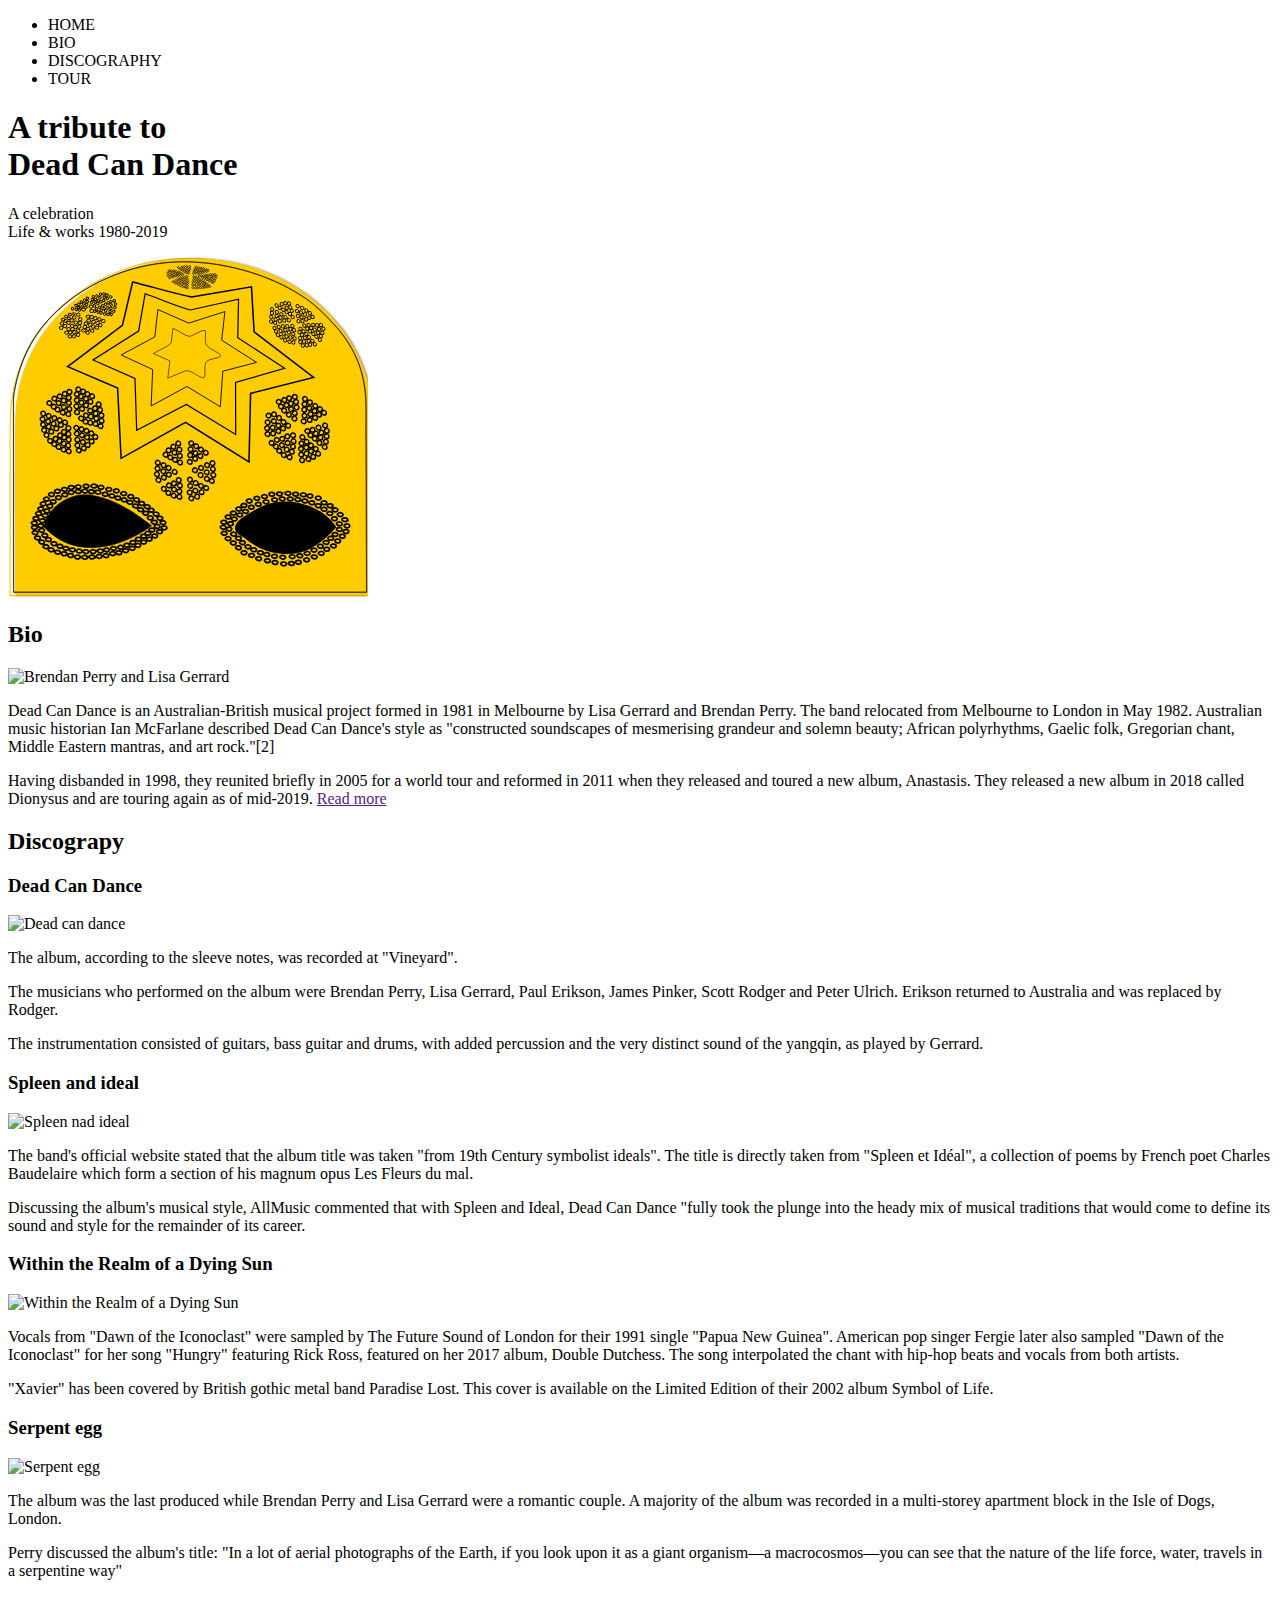
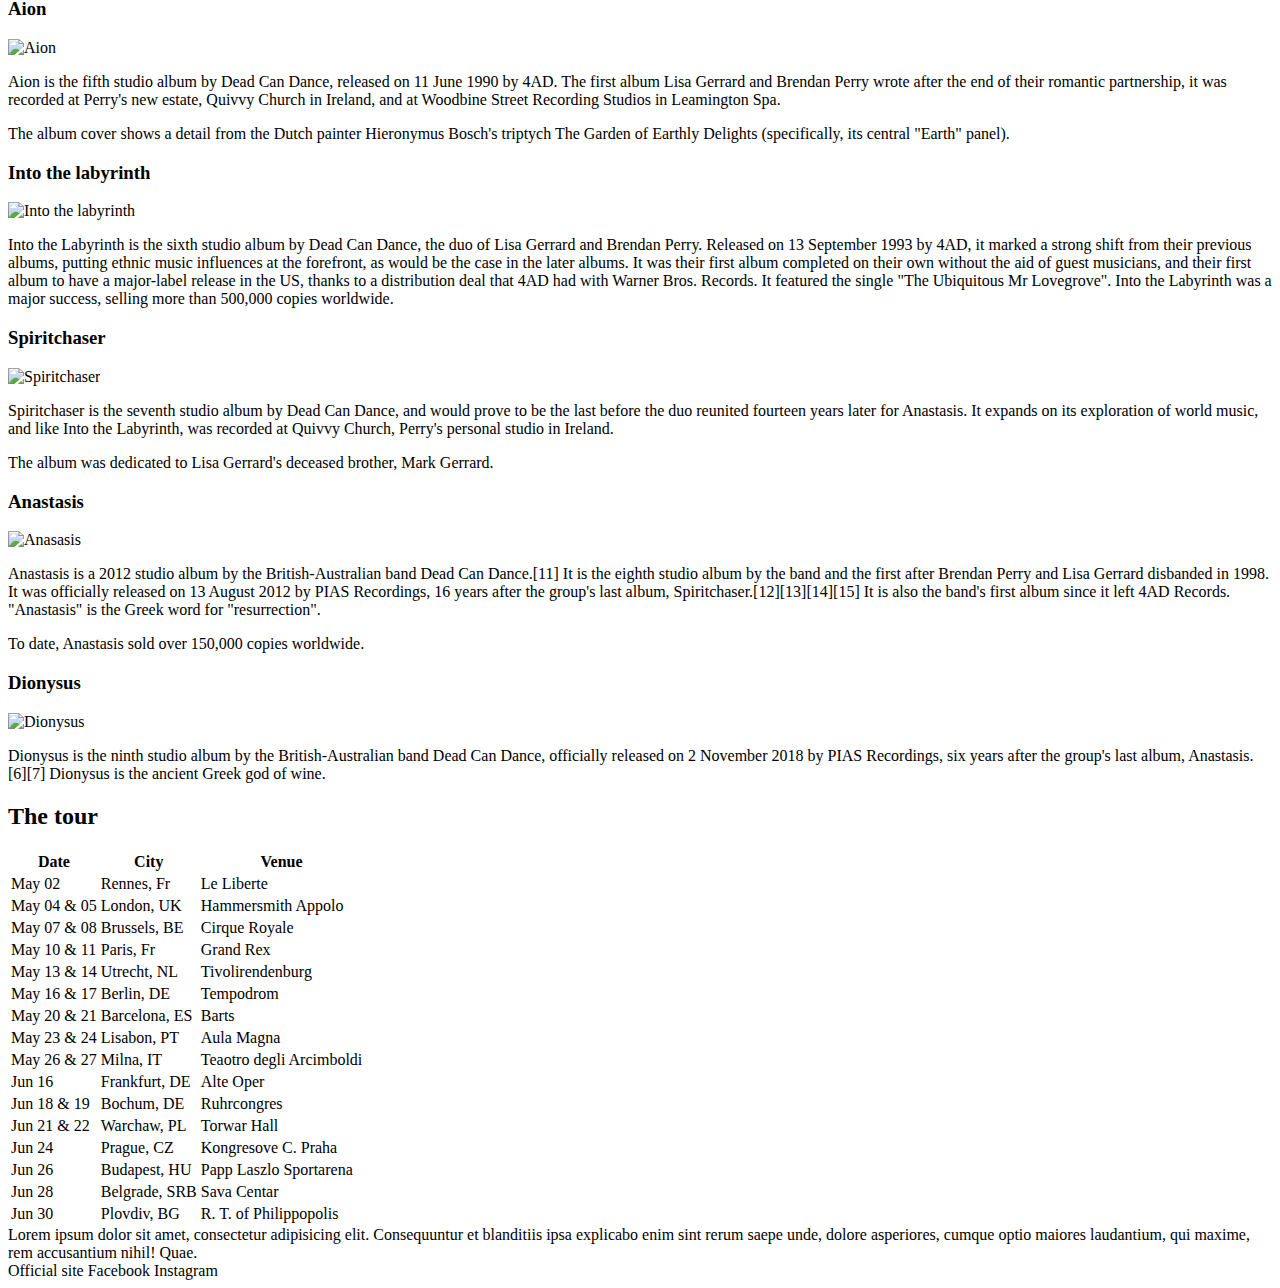
==== index.html @ b1d5cec7 "fix the mobile menu" ====
<!doctype html>
<html lang="en">

<head>
  <meta charset="utf-8">
  <meta name="viewport" content="width=device-width, initial-scale=1">
  <title>A tribute to Dead Can Dance</title>
  <meta name="description" content="A tribute to Dead Can Dance - A celebration - Life & works 1980-2019 ">
  <meta name="author" content="Igor Stojanovski & Elena Davcheva">
  <link rel="stylesheet" href="src/main.css">
</head>

<body>
  <header>
    <div class="mobileNav">
      <div >
      </div>
      <div id="ham_menu">
            <span class="hamburger"></span>
            <span class="hamburger" ></span>
            <span class="hamburger"></span>
        </div>
      </div>
      <nav id="nav">
        <ul>
          <li>HOME</li>
          <li>BIO</li>
          <li>DISCOGRAPHY</li>
          <li>TOUR</li>
        </ul>
      </nav>
  </header>
  <div class="container">
    <main>
      <section id="hero">
        <div id="hero-title">
          <h1><span> A tribute to</span> <br>Dead Can Dance </h1>
          <p> A celebration <br> Life & works 1980-2019 </p>
       </div>
       <div id="hero-image">


         <svg xmlns:dc="http://purl.org/dc/elements/1.1/" xmlns:cc="http://creativecommons.org/ns#" xmlns:rdf="http://www.w3.org/1999/02/22-rdf-syntax-ns#" xmlns="http://www.w3.org/2000/svg" width="360" height="340" viewBox="0 0 95.249997 89.958339">
           <defs>
             <filter id="a" color-interpolation-filters="sRGB">
               <feFlood flood-opacity="0.498039" flood-color="#000" result="flood"/>
               <feComposite in="flood" in2="SourceGraphic" operator="in" result="composite1"/>
               <feGaussianBlur in="composite1" stdDeviation="0.64000000000000057" result="blur"/>
               <feOffset dx="0.39999999999999991" dy="0.20000000000000018" result="offset"/>
               <feComposite in="SourceGraphic" in2="offset" result="composite2"/>
             </filter>
           </defs>
           <metadata>
             <rdf:RDF>
               <cc:Work>
                 <dc:format>
                   image/svg+xml
                 </dc:format>
                 <dc:type rdf:resource="http://purl.org/dc/dcmitype/StillImage"/>
                 <dc:title/>
               </cc:Work>
             </rdf:RDF>
           </metadata>
           <path d="M47.65.39A47.017 42.639 0 0 0 .631 43.029a47.017 42.639 0 0 0 .05 1.273H.56v45.266h94.13V44.302h-.094a47.017 42.639 0 0 0 .07-1.273A47.017 42.639 0 0 0 47.65.389z" fill="#fff" stroke="#fc0" stroke-width=".32339194"/>
           <path transform="matrix(.4756 0 0 .47273 -37.575 356.277)" d="M182.529-752.84a99.46 90.197 0 0 0-99.46 90.198 99.46 90.197 0 0 0 .105 2.693h-.258v95.756h199.123v-95.756h-.2a99.46 90.197 0 0 0 .149-2.693 99.46 90.197 0 0 0-99.46-90.198z" fill="#fc0" filter="url(#a)"/>
           <g fill="none" stroke="#000">
             <path style="line-height:normal;font-variant-ligatures:normal;font-variant-position:normal;font-variant-caps:normal;font-variant-numeric:normal;font-variant-alternates:normal;font-feature-settings:normal;text-indent:0;text-align:start;text-decoration-line:none;text-decoration-style:solid;text-decoration-color:#000;text-transform:none;text-orientation:mixed;shape-padding:0;isolation:auto;mix-blend-mode:normal" d="M175.725 10.925c-54.762.172-110.99 29.567-136.207 79.248-6.576 14.284-11.109 30.337-12.506 45.589l.09 174.204h309.146c-.264-59.177-.197-118.686-.669-177.655-2.083-23.934-11.432-47.806-28.546-65.275-26.276-32.745-67.824-48.81-108.322-54.735a173.687 173.687 0 0 0-22.986-1.376zm1.316.257c38.815.478 77.998 12.688 109.337 35.737 22.13 19.077 42.83 43.15 47.032 73.127 3.708 18.507 1.463 37.52 2.164 56.28l.409 133.374H27.365l-.09-177.373c4.457-28.239 15.72-56.116 37.122-75.787 29.692-29.162 71.077-45.595 112.644-45.358z" color="#000" font-weight="400" font-family="sans-serif" white-space="normal" overflow="visible" stroke-width=".5291667" enable-background="accumulate" transform="matrix(.3024 0 0 .2926 -6.762 -1.966)"/>
             <g stroke-width="1.58749998">
               <path d="M264.838 247.887c-14.784-22.009-47.012-28.822-69.607-14.941-10.243 5.702-27.289 15.41-9.865 23.74 16.746 15.227 43.765 20.762 62.873 6.57 6.3-4.207 11.77-9.557 16.599-15.369z" fill="#000" transform="matrix(.3024 0 0 .2926 6.496 -1.08)"/>
               <path d="M188.855 233.76c-.808 4.122-8.386-.188-3.234-1.64 1.201-.223 3.098.167 3.234 1.64zM183.704 236.895c-.809 4.123-8.387-.187-3.234-1.639 1.201-.223 3.098.167 3.234 1.64zM193.906 229.958c-.809 4.123-8.387-.187-3.234-1.639 1.201-.223 3.098.167 3.234 1.64zM200.047 227.28c-.808 4.123-8.386-.188-3.233-1.639 1.2-.223 3.098.167 3.233 1.64zM206.745 225.147c-.808 4.123-8.386-.187-3.233-1.638 1.2-.224 3.097.166 3.233 1.638zM214.229 223.271c-.808 4.123-8.386-.188-3.234-1.639 1.201-.224 3.098.167 3.234 1.64zM220.916 222.475c-.808 4.122-8.386-.188-3.234-1.64 1.201-.223 3.098.167 3.234 1.64zM227.86 222.486c-.809 4.122-8.387-.188-3.234-1.64 1.201-.223 3.098.167 3.234 1.64zM234.53 223.004c-.808 4.122-8.386-.188-3.233-1.639 1.201-.224 3.098.166 3.234 1.639zM240.689 224.346c-.809 4.122-8.387-.188-3.234-1.64 1.201-.223 3.098.167 3.234 1.64zM246.841 225.955c-.808 4.122-8.386-.188-3.234-1.64 1.202-.223 3.098.167 3.234 1.64zM252.46 228.627c-.81 4.123-8.387-.187-3.235-1.639 1.202-.223 3.098.167 3.234 1.64zM257.543 231.83c-.809 4.122-8.387-.189-3.234-1.64 1.201-.224 3.098.167 3.234 1.64zM262.6 235.582c-.81 4.122-8.387-.188-3.235-1.64 1.202-.223 3.098.167 3.234 1.64zM266.614 240.387c-.809 4.123-8.387-.188-3.234-1.639 1.201-.224 3.098.167 3.234 1.64zM270.89 244.947c-.808 4.122-8.386-.188-3.234-1.639 1.201-.224 3.098.166 3.234 1.639zM270.863 250.014c-.808 4.123-8.386-.187-3.234-1.639 1.202-.223 3.098.167 3.234 1.64zM267.127 254.563c-.809 4.123-8.387-.187-3.234-1.639 1.201-.223 3.098.167 3.234 1.64zM263.374 258.043c-.808 4.123-8.386-.188-3.234-1.639 1.202-.224 3.098.166 3.234 1.64zM259.354 261.79c-.808 4.123-8.386-.188-3.233-1.639 1.2-.224 3.098.167 3.233 1.64zM254.282 265.275c-.809 4.123-8.387-.187-3.234-1.638 1.201-.224 3.098.166 3.234 1.638zM248.658 268.745c-.808 4.122-8.386-.188-3.234-1.64 1.202-.223 3.098.167 3.234 1.64zM242.757 271.685c-.809 4.122-8.387-.188-3.234-1.64 1.201-.223 3.098.167 3.234 1.64zM236.31 273.807c-.808 4.122-8.386-.188-3.234-1.64 1.201-.223 3.098.167 3.234 1.64zM229.644 274.603c-.808 4.123-8.386-.188-3.233-1.639 1.2-.224 3.098.166 3.233 1.64zM221.38 275.127c-.808 4.122-8.386-.188-3.233-1.639 1.201-.224 3.098.166 3.234 1.639zM214.159 274.32c-.808 4.122-8.386-.188-3.234-1.64 1.201-.223 3.098.167 3.234 1.64zM207.488 272.71c-.808 4.123-8.386-.187-3.234-1.638 1.201-.224 3.098.166 3.234 1.639z" paint-order="stroke fill markers" transform="matrix(.3024 0 0 .2926 6.496 -1.08)"/>
               <path d="M201.875 271.096c-.808 4.123-8.386-.187-3.233-1.639 1.2-.223 3.097.167 3.233 1.64zM195.995 268.424c-.808 4.122-8.386-.188-3.233-1.64 1.2-.223 3.097.167 3.233 1.64z" paint-order="stroke fill markers" transform="matrix(.3024 0 0 .2926 6.496 -1.08)"/>
               <path d="M190.96 265.762c-.808 4.122-8.386-.188-3.234-1.64 1.202-.223 3.098.167 3.234 1.64zM186.155 262.03c-.808 4.123-8.386-.187-3.234-1.638 1.201-.224 3.098.166 3.234 1.639zM182.664 258.032c-.808 4.123-8.386-.187-3.234-1.639 1.202-.223 3.098.167 3.234 1.64zM178.404 254.28c-.808 4.122-8.386-.188-3.234-1.64 1.201-.223 3.098.167 3.234 1.64zM174.395 249.736c-.808 4.123-8.386-.187-3.234-1.639 1.201-.223 3.098.167 3.234 1.64zM175.737 244.92c-.809 4.123-8.387-.188-3.234-1.639 1.201-.224 3.098.166 3.234 1.639zM178.939 240.65c-.809 4.122-8.387-.189-3.234-1.64 1.201-.224 3.098.167 3.234 1.64zM178.137 235.304c-.809 4.122-8.387-.188-3.234-1.64 1.201-.223 3.098.167 3.234 1.64zM182.948 231.562c-.809 4.122-8.387-.188-3.234-1.639 1.201-.224 3.098.166 3.234 1.639zM187.491 228.355c-.808 4.122-8.386-.188-3.234-1.64 1.202-.223 3.098.167 3.234 1.64zM192.035 224.346c-.809 4.122-8.387-.188-3.234-1.64 1.201-.223 3.098.167 3.234 1.64zM198.727 221.94c-.808 4.123-8.386-.188-3.234-1.639 1.202-.223 3.098.167 3.234 1.64zM205.404 220.337c-.809 4.122-8.387-.188-3.234-1.64 1.201-.223 3.098.167 3.234 1.64zM211.813 218.215c-.809 4.122-8.387-.188-3.234-1.64 1.201-.223 3.098.167 3.234 1.64zM218.49 217.931c-.81 4.123-8.387-.188-3.235-1.639 1.202-.224 3.098.167 3.234 1.64zM225.978 217.397c-.808 4.122-8.386-.188-3.234-1.64 1.201-.223 3.098.167 3.234 1.64zM232.66 218.198c-.809 4.123-8.387-.187-3.234-1.638 1.201-.224 3.098.166 3.234 1.638zM239.341 218.733c-.808 4.122-8.386-.188-3.233-1.639 1.2-.224 3.098.166 3.233 1.639zM245.221 219.802c-.808 4.123-8.386-.188-3.233-1.639 1.2-.224 3.098.166 3.233 1.64zM252.438 221.673c-.809 4.122-8.387-.188-3.234-1.639 1.201-.224 3.098.166 3.234 1.639zM257.516 225.95c-.809 4.122-8.387-.188-3.234-1.64 1.201-.223 3.098.167 3.234 1.64z" paint-order="stroke fill markers" transform="matrix(.3024 0 0 .2926 6.496 -1.08)"/>
               <path d="M262.861 228.622c-.808 4.122-8.386-.188-3.234-1.639 1.202-.224 3.098.166 3.234 1.639zM267.148 232.364c-.808 4.122-8.386-.188-3.234-1.64 1.202-.223 3.098.167 3.234 1.64zM271.665 236.64c-.808 4.123-8.386-.188-3.234-1.639 1.201-.224 3.098.166 3.234 1.639zM275.7 241.21c-.807 4.123-8.385-.187-3.233-1.638 1.201-.224 3.098.166 3.234 1.639zM277.561 246.823c-.808 4.123-8.386-.188-3.234-1.639 1.201-.224 3.098.167 3.234 1.64zM276.732 251.917c-.808 4.123-8.386-.187-3.233-1.638 1.2-.224 3.097.166 3.233 1.638zM273.525 256.204c-.808 4.123-8.386-.187-3.234-1.639 1.202-.223 3.098.167 3.234 1.64zM269.473 260.497c-.808 4.122-8.386-.188-3.234-1.64 1.202-.223 3.098.167 3.234 1.64zM259.9 267.953c-.809 4.123-8.387-.187-3.234-1.638 1.201-.224 3.098.166 3.234 1.638zM255.067 271.685c-.808 4.122-8.386-.188-3.233-1.64 1.2-.223 3.097.167 3.233 1.64zM248.93 274.892c-.807 4.122-8.385-.188-3.233-1.64 1.201-.223 3.098.167 3.234 1.64zM242.233 277.56c-.808 4.122-8.386-.189-3.234-1.64 1.201-.224 3.098.167 3.234 1.64zM235 279.692c-.808 4.122-8.386-.188-3.233-1.639 1.201-.224 3.098.166 3.234 1.639zM228.953 280.826c-.808 4.122-8.386-.188-3.234-1.64 1.201-.223 3.098.167 3.234 1.64zM222.15 281.204c-.809 4.122-8.387-.188-3.234-1.64 1.2-.223 3.098.167 3.233 1.64zM214.629 279.932c-.808 4.123-8.386-.187-3.234-1.639 1.201-.223 3.098.167 3.234 1.64zM207.947 278.329c-.808 4.122-8.386-.188-3.234-1.64 1.202-.223 3.098.167 3.234 1.64zM194.05 273.518c-.81 4.122-8.387-.188-3.235-1.639 1.202-.224 3.098.166 3.234 1.639zM200.32 276.463c-.808 4.123-8.386-.188-3.234-1.639 1.202-.224 3.098.167 3.234 1.64zM187.491 271.118c-.808 4.122-8.386-.188-3.234-1.64 1.202-.223 3.098.167 3.234 1.64zM182.675 266.59c-.808 4.123-8.386-.187-3.234-1.639 1.201-.223 3.098.167 3.234 1.64zM178.115 262.325c-.808 4.122-8.386-.188-3.234-1.64 1.202-.223 3.098.167 3.234 1.64zM173.582 258.305c-.808 4.122-8.386-.188-3.233-1.639 1.2-.224 3.098.166 3.233 1.639zM170.119 253.478c-.809 4.123-8.387-.188-3.234-1.639 1.201-.224 3.098.166 3.234 1.639zM169.29 248.122c-.808 4.122-8.386-.188-3.234-1.639 1.201-.224 3.098.166 3.234 1.639zM169.846 243.568c-.808 4.122-8.386-.188-3.234-1.64 1.201-.223 3.098.167 3.234 1.64zM173.599 238.784c-.809 4.122-8.387-.188-3.234-1.64 1.201-.223 3.098.167 3.234 1.64zM265.801 264.97c-.808 4.123-8.386-.187-3.234-1.638 1.202-.224 3.098.166 3.234 1.639z" paint-order="stroke fill markers" transform="matrix(.3024 0 0 .2926 6.496 -1.08)"/>
             </g>
             <g stroke-width=".60979509">
               <g stroke-width=".57875592">
                 <path d="M67.434 168.517c2.718.68.496-3.413-.703-1.18-.131.504.249 1.005.703 1.18z" stroke-width=".57875597" paint-order="stroke fill markers" transform="matrix(-.2528 .04182 .10248 .27564 47.28 -43.91)"/>
                 <path d="M67.761 170.792c2.718.68.496-3.413-.703-1.179-.131.504.249 1.005.703 1.179z" stroke-width=".57875597" paint-order="stroke fill markers" transform="matrix(-.2528 .04182 .10248 .27564 47.28 -43.91)"/>
                 <path d="M68.353 173.133c2.718.68.496-3.413-.703-1.179-.132.504.248 1.005.703 1.179zM70.862 173.622c2.718.68.496-3.413-.704-1.179-.13.504.25 1.005.704 1.18zM73.338 172.637c2.718.68.496-3.413-.704-1.18-.13.504.25 1.005.704 1.18zM69.979 168.976c2.718.68.496-3.413-.704-1.179-.13.504.25 1.005.704 1.179zM74.706 169.139c2.718.68.496-3.413-.703-1.179-.131.504.249 1.004.703 1.179z" stroke-width=".57875597" paint-order="stroke fill markers" transform="matrix(-.2528 .04182 .10248 .27564 47.28 -43.91)"/>
                 <path d="M72.187 168.958c2.718.68.496-3.413-.704-1.179-.13.504.25 1.005.704 1.179zM75.685 171.166c2.718.68.496-3.413-.703-1.179-.131.504.249 1.005.703 1.179zM69.497 175.073c2.718.68.496-3.413-.704-1.179-.13.504.25 1.005.704 1.18z" stroke-width=".57875597" paint-order="stroke fill markers" transform="matrix(-.2528 .04182 .10248 .27564 47.28 -43.91)"/>
                 <path d="M70.412 176.836c2.718.681.496-3.412-.703-1.178-.131.503.249 1.004.703 1.178zM75.184 176.952c2.718.681.496-3.413-.703-1.179-.132.504.248 1.005.703 1.18zM72.316 175.27c2.718.681.496-3.412-.703-1.178-.132.503.249 1.004.703 1.178z" stroke-width=".57875597" paint-order="stroke fill markers" transform="matrix(-.2528 .04182 .10248 .27564 47.28 -43.91)"/>
                 <path d="M74.36 174.435c2.717.68.495-3.413-.704-1.179-.131.504.249 1.005.704 1.18z" stroke-width=".57875597" paint-order="stroke fill markers" transform="matrix(-.2528 .04182 .10248 .27564 47.28 -43.91)"/>
                 <path d="M76.24 173.199c2.718.68.496-3.413-.703-1.18-.131.504.249 1.005.703 1.18zM77.477 169.6c2.718.681.495-3.413-.704-1.179-.131.504.25 1.005.704 1.18zM80.363 170.643c2.718.681.496-3.413-.704-1.179-.13.504.25 1.005.704 1.18z" stroke-width=".57875597" paint-order="stroke fill markers" transform="matrix(-.2528 .04182 .10248 .27564 47.28 -43.91)"/>
                 <path d="M78.427 171.852c2.718.68.496-3.413-.703-1.179-.132.504.248 1.005.703 1.179zM77.18 175.834c2.717.68.495-3.413-.704-1.179-.131.504.249 1.005.703 1.179zM79.05 174.366c2.718.681.496-3.413-.704-1.179-.13.504.25 1.005.704 1.18zM81.139 172.85c2.718.681.496-3.412-.704-1.178-.13.503.25 1.004.704 1.179zM83.018 171.317c2.718.68.496-3.413-.703-1.18-.132.504.248 1.005.703 1.18zM73.032 177.919c2.718.68.496-3.413-.703-1.18-.131.504.249 1.005.703 1.18zM60.747 169.848c2.718.681.496-3.413-.704-1.179-.13.504.25 1.005.704 1.18z" stroke-width=".57875597" paint-order="stroke fill markers" transform="matrix(-.2528 .04182 .10248 .27564 47.28 -43.91)"/>
                 <path d="M61.877 172.14c2.718.682.496-3.412-.704-1.178-.13.504.25 1.004.704 1.179z" stroke-width=".57875597" paint-order="stroke fill markers" transform="matrix(-.2528 .04182 .10248 .27564 47.28 -43.91)"/>
                 <path d="M63.478 174.329c2.718.68.496-3.413-.703-1.18-.131.504.249 1.005.703 1.18z" stroke-width=".57875597" paint-order="stroke fill markers" transform="matrix(-.2528 .04182 .10248 .27564 47.28 -43.91)"/>
                 <path d="M64.877 176.897c2.718.681.496-3.412-.703-1.178-.132.503.248 1.004.703 1.178zM65.827 179.534c2.718.681.496-3.412-.704-1.179-.13.504.25 1.005.704 1.18zM63.166 180.222c2.718.68.495-3.413-.704-1.179-.131.504.25 1.005.704 1.179zM60.729 180.489c2.718.68.496-3.413-.704-1.179-.13.504.25 1.004.704 1.179z" stroke-width=".57875597" paint-order="stroke fill markers" transform="matrix(-.2528 .04182 .10248 .27564 47.28 -43.91)"/>
                 <path d="M60.283 178.307c2.718.68.496-3.413-.703-1.18-.132.504.249 1.005.703 1.18zM62.701 177.406c2.718.68.496-3.413-.703-1.18-.132.504.249 1.005.703 1.18zM61.006 174.987c2.718.681.496-3.412-.703-1.178-.131.503.249 1.004.703 1.178z" stroke-width=".57875597" paint-order="stroke fill markers" transform="matrix(-.2528 .04182 .10248 .27564 47.28 -43.91)"/>
                 <path d="M59.757 172.784c2.718.68.496-3.413-.703-1.18-.132.505.249 1.005.703 1.18z" stroke-width=".57875597" paint-order="stroke fill markers" transform="matrix(-.2528 .04182 .10248 .27564 47.28 -43.91)"/>
                 <path d="M58.637 170.519c2.717.68.495-3.413-.704-1.18-.131.504.25 1.005.704 1.18z" stroke-width=".57875597" paint-order="stroke fill markers" transform="matrix(-.2528 .04182 .10248 .27564 47.28 -43.91)"/>
                 <path d="M56.973 171.795c2.717.68.495-3.413-.704-1.179-.131.504.25 1.004.704 1.179zM55.715 173.393c2.718.68.496-3.413-.704-1.179-.13.504.25 1.004.704 1.179z" stroke-width=".57875597" paint-order="stroke fill markers" transform="matrix(-.2528 .04182 .10248 .27564 47.28 -43.91)"/>
                 <path d="M53.822 174.598c2.717.68.495-3.413-.704-1.179-.131.504.249 1.005.704 1.179z" stroke-width=".57875597" paint-order="stroke fill markers" transform="matrix(-.2528 .04182 .10248 .27564 47.28 -43.91)"/>
                 <path d="M52.246 176c2.718.68.496-3.413-.704-1.18-.13.504.25 1.005.704 1.18z" stroke-width=".57875597" paint-order="stroke fill markers" transform="matrix(-.2528 .04182 .10248 .27564 47.28 -43.91)"/>
                 <path d="M51.163 177.465c2.717.681.495-3.412-.704-1.178-.131.503.25 1.004.704 1.178zM49.56 179.188c2.718.68.496-3.413-.703-1.179-.131.504.249 1.005.704 1.18zM48.443 181.015c2.718.681.496-3.413-.703-1.179-.131.504.249 1.005.703 1.18z" stroke-width=".57875597" paint-order="stroke fill markers" transform="matrix(-.2528 .04182 .10248 .27564 47.28 -43.91)"/>
                 <path d="M51.073 181.039c2.718.68.496-3.413-.703-1.179-.131.504.249 1.005.703 1.179zM53.438 180.997c2.718.681.496-3.413-.703-1.179-.131.504.249 1.005.703 1.18zM55.844 181.055c2.717.68.495-3.413-.704-1.179-.131.504.249 1.005.704 1.179zM58.235 180.692c2.718.68.496-3.413-.703-1.179-.132.504.249 1.005.703 1.18z" stroke-width=".57875597" paint-order="stroke fill markers" transform="matrix(-.2528 .04182 .10248 .27564 47.28 -43.91)"/>
                 <path d="M57.57 178.258c2.718.68.495-3.413-.704-1.179-.131.504.25 1.005.704 1.18zM54.924 179.08c2.718.682.496-3.412-.703-1.178-.131.503.249 1.004.703 1.179zM52.532 179.054c2.717.681.495-3.412-.704-1.179-.131.504.249 1.005.704 1.18z" stroke-width=".57875597" paint-order="stroke fill markers" transform="matrix(-.2528 .04182 .10248 .27564 47.28 -43.91)"/>
                 <path d="M54.468 177.18c2.718.68.496-3.413-.703-1.18-.131.504.249 1.005.703 1.18zM56.4 175.943c2.718.68.496-3.413-.704-1.18-.13.505.25 1.005.704 1.18zM58.981 176.242c2.718.68.496-3.413-.703-1.18-.131.504.249 1.005.703 1.18z" stroke-width=".57875597" paint-order="stroke fill markers" transform="matrix(-.2528 .04182 .10248 .27564 47.28 -43.91)"/>
                 <path d="M57.941 174.184c2.718.681.496-3.413-.703-1.179-.131.504.249 1.005.703 1.18zM55.066 169.442c2.718.68.496-3.413-.703-1.179-.132.504.248 1.005.703 1.179z" stroke-width=".57875597" paint-order="stroke fill markers" transform="matrix(-.2528 .04182 .10248 .27564 47.28 -43.91)"/>
                 <path d="M53.096 170.164c2.718.68.495-3.413-.704-1.18-.13.504.25 1.005.704 1.18z" stroke-width=".57875597" paint-order="stroke fill markers" transform="matrix(-.2528 .04182 .10248 .27564 47.28 -43.91)"/>
                 <path d="M52.372 171.72c2.718.68.496-3.413-.703-1.18-.131.504.249 1.005.703 1.18zM48.759 174.448c2.717.681.495-3.413-.704-1.179-.131.504.25 1.005.704 1.18z" stroke-width=".57875597" paint-order="stroke fill markers" transform="matrix(-.2528 .04182 .10248 .27564 47.28 -43.91)"/>
                 <path d="M47.138 175.645c2.718.681.495-3.412-.704-1.178-.131.503.25 1.004.704 1.178zM45.328 176.977c2.718.681.496-3.413-.704-1.179-.13.504.25 1.005.704 1.18zM41.723 176.478c2.717.68.495-3.413-.704-1.18-.131.504.249 1.005.704 1.18zM38.357 172.696c2.718.68.496-3.413-.703-1.179-.131.504.249 1.005.703 1.179z" stroke-width=".57875597" paint-order="stroke fill markers" transform="matrix(-.2528 .04182 .10248 .27564 47.28 -43.91)"/>
                 <path d="M38.946 171.103c2.718.68.496-3.413-.703-1.18-.131.504.249 1.005.703 1.18zM45.263 174.176c2.718.68.495-3.413-.704-1.18-.131.504.25 1.005.704 1.18zM46.874 172.66c2.717.68.495-3.413-.704-1.18-.131.504.249 1.005.704 1.18z" stroke-width=".57875597" paint-order="stroke fill markers" transform="matrix(-.2528 .04182 .10248 .27564 47.28 -43.91)"/>
                 <path d="M48.897 172.07c2.718.68.496-3.414-.704-1.18-.13.504.25 1.005.704 1.18z" stroke-width=".57875597" paint-order="stroke fill markers" transform="matrix(-.2528 .04182 .10248 .27564 47.28 -43.91)"/>
                 <path d="M50.705 173.087c2.717.681.495-3.413-.704-1.179-.131.504.25 1.005.704 1.18zM50.771 170.305c2.718.68.496-3.413-.703-1.179-.132.504.249 1.005.703 1.18zM48.35 170.208c2.717.68.495-3.413-.704-1.18-.131.504.249 1.005.704 1.18z" stroke-width=".57875597" paint-order="stroke fill markers" transform="matrix(-.2528 .04182 .10248 .27564 47.28 -43.91)"/>
                 <path d="M46.229 170.466c2.718.68.496-3.413-.704-1.18-.13.505.25 1.005.704 1.18zM43.716 170.424c2.718.681.496-3.412-.704-1.178-.13.503.25 1.004.704 1.178zM41.158 170.683c2.718.68.496-3.413-.704-1.18-.13.504.25 1.005.704 1.18zM59.885 166.74c2.718.681.496-3.412-.703-1.178-.132.503.248 1.004.703 1.179z" stroke-width=".57875597" paint-order="stroke fill markers" transform="matrix(-.2528 .04182 .10248 .27564 47.28 -43.91)"/>
                 <path d="M58.456 164.878c2.718.681.496-3.413-.703-1.179-.131.504.249 1.005.703 1.18z" stroke-width=".57875597" paint-order="stroke fill markers" transform="matrix(-.2528 .04182 .10248 .27564 47.28 -43.91)"/>
                 <path d="M56.913 163.038c2.717.68.495-3.413-.704-1.179-.131.504.249 1.005.704 1.179z" stroke-width=".57875597" paint-order="stroke fill markers" transform="matrix(-.2528 .04182 .10248 .27564 47.28 -43.91)"/>
                 <path d="M55.083 161.552c2.718.681.496-3.413-.703-1.179-.131.504.249 1.005.703 1.18zM52.677 162.268c2.717.68.495-3.413-.704-1.18-.131.504.249 1.005.704 1.18z" stroke-width=".57875597" paint-order="stroke fill markers" transform="matrix(-.2528 .04182 .10248 .27564 47.28 -43.91)"/>
                 <path d="M50.564 163.222c2.718.681.496-3.412-.704-1.179-.13.504.25 1.005.704 1.18z" stroke-width=".57875597" paint-order="stroke fill markers" transform="matrix(-.2528 .04182 .10248 .27564 47.28 -43.91)"/>
                 <path d="M48.367 163.977c2.718.68.496-3.413-.703-1.179-.131.504.249 1.005.703 1.179z" stroke-width=".57875597" paint-order="stroke fill markers" transform="matrix(-.2528 .04182 .10248 .27564 47.28 -43.91)"/>
                 <path d="M46.232 164.973c2.718.68.496-3.413-.703-1.18-.131.504.249 1.005.703 1.18zM44.234 166.224c2.717.68.495-3.413-.704-1.179-.131.504.25 1.005.704 1.18zM57.511 167.038c2.718.681.496-3.413-.703-1.179-.132.504.249 1.005.703 1.18z" stroke-width=".57875597" paint-order="stroke fill markers" transform="matrix(-.2528 .04182 .10248 .27564 47.28 -43.91)"/>
                 <path d="M56.027 165.43c2.718.68.495-3.414-.704-1.18-.13.504.25 1.005.704 1.18zM53.34 165.16c2.717.68.495-3.413-.704-1.18-.131.504.249 1.005.704 1.18z" stroke-width=".57875597" paint-order="stroke fill markers" transform="matrix(-.2528 .04182 .10248 .27564 47.28 -43.91)"/>
                 <path d="M54.794 167.194c2.718.681.496-3.412-.703-1.179-.131.504.249 1.005.703 1.18zM52.446 167.092c2.718.68.496-3.413-.704-1.18-.13.504.25 1.005.704 1.18z" stroke-width=".57875597" paint-order="stroke fill markers" transform="matrix(-.2528 .04182 .10248 .27564 47.28 -43.91)"/>
                 <path d="M50.956 165.272c2.718.681.496-3.413-.703-1.179-.132.504.249 1.005.703 1.18zM48.453 166.253c2.718.68.496-3.413-.704-1.18-.13.505.25 1.005.704 1.18z" stroke-width=".57875597" paint-order="stroke fill markers" transform="matrix(-.2528 .04182 .10248 .27564 47.28 -43.91)"/>
                 <path d="M46.473 167.047c2.718.68.496-3.413-.704-1.179-.13.504.25 1.005.704 1.179zM50.349 167.303c2.717.68.495-3.413-.704-1.179-.131.504.249 1.005.704 1.179z" stroke-width=".57875597" paint-order="stroke fill markers" transform="matrix(-.2528 .04182 .10248 .27564 47.28 -43.91)"/>
                 <g stroke-width=".57875597">
                   <path d="M65.29 165.671c2.718.681.496-3.413-.703-1.179-.131.504.25 1.005.704 1.18zM68.86 163.511c2.717.681.495-3.413-.704-1.179-.131.504.249 1.005.703 1.18z" paint-order="stroke fill markers" transform="matrix(-.2528 .04182 .10248 .27564 47.44 -43.91)"/>
                   <path d="M70.282 162.027c2.718.68.496-3.413-.703-1.179-.131.504.249 1.005.703 1.18z" paint-order="stroke fill markers" transform="matrix(-.2528 .04182 .10248 .27564 47.44 -43.91)"/>
                   <path d="M71.746 160.643c2.717.68.495-3.413-.704-1.18-.131.504.249 1.005.704 1.18zM73.223 159.003c2.718.68.496-3.413-.704-1.18-.13.504.25 1.005.704 1.18zM69.458 159.299c2.718.68.496-3.413-.703-1.18-.131.504.249 1.005.703 1.18zM67.025 159.276c2.717.68.495-3.413-.704-1.18-.131.504.25 1.005.704 1.18zM64.475 159.345c2.718.681.496-3.412-.703-1.178-.132.503.249 1.004.703 1.178zM61.69 160.021c2.718.681.496-3.413-.703-1.179-.132.504.249 1.005.703 1.18z" paint-order="stroke fill markers" transform="matrix(-.2528 .04182 .10248 .27564 47.44 -43.91)"/>
                   <path d="M62.55 162.143c2.718.681.496-3.412-.703-1.178-.131.503.249 1.004.703 1.178z" paint-order="stroke fill markers" transform="matrix(-.2528 .04182 .10248 .27564 47.44 -43.91)"/>
                   <path d="M63.91 163.734c2.718.68.496-3.413-.704-1.18-.13.504.25 1.005.704 1.18zM67.316 164.8c2.718.68.496-3.413-.704-1.18-.13.504.25 1.005.704 1.18zM67.724 161.392c2.718.68.496-3.413-.703-1.18-.131.504.249 1.005.703 1.18zM64.776 161.379c2.718.68.496-3.413-.704-1.18-.13.504.25 1.005.704 1.18z" paint-order="stroke fill markers" transform="matrix(-.2528 .04182 .10248 .27564 47.44 -43.91)"/>
                   <path d="M66.094 163.153c2.718.681.496-3.412-.704-1.178-.13.503.25 1.004.704 1.178z" paint-order="stroke fill markers" transform="matrix(-.2528 .04182 .10248 .27564 47.44 -43.91)"/>
                 </g>
                 <path d="M39.953 174.548c2.718.68.496-3.413-.703-1.18-.131.504.249 1.005.703 1.18zM43.783 178.05c2.718.681.496-3.412-.703-1.179-.131.504.249 1.005.703 1.18zM70.461 171.206c2.718.68.496-3.413-.703-1.179-.131.504.249 1.005.703 1.18zM73.097 170.806c2.717.681.495-3.413-.704-1.179-.131.504.25 1.005.704 1.18zM43.574 172.375c2.717.68.495-3.413-.704-1.179-.131.504.249 1.005.704 1.179z" stroke-width=".57875597" paint-order="stroke fill markers" transform="matrix(-.2528 .04182 .10248 .27564 47.28 -43.91)"/>
                 <path d="M41.572 172.957c2.717.68.495-3.413-.704-1.18-.131.504.249 1.005.704 1.18z" stroke-width=".57875597" paint-order="stroke fill markers" transform="matrix(-.2528 .04182 .10248 .27564 47.28 -43.91)"/>
                 <path d="M43.296 175.041c2.718.681.496-3.412-.704-1.178-.13.503.25 1.004.704 1.178zM54.713 163.816c2.718.681.496-3.413-.703-1.179-.131.504.249 1.005.703 1.18z" stroke-width=".57875597" paint-order="stroke fill markers" transform="matrix(-.2528 .04182 .10248 .27564 47.28 -43.91)"/>
                 <path d="M70.698 166.083c2.718.68.496-3.413-.704-1.179-.13.504.25 1.004.704 1.179zM73.414 166.42c2.718.682.496-3.412-.703-1.178-.131.504.249 1.004.703 1.179zM75.823 166.293c2.717.68.495-3.413-.704-1.18-.131.504.249 1.005.704 1.18z" paint-order="stroke fill markers" transform="matrix(-.2528 .04182 .10248 .27564 47.28 -43.91)"/>
                 <path d="M77.928 166.29c2.718.681.496-3.413-.704-1.179-.13.504.25 1.005.704 1.18z" paint-order="stroke fill markers" transform="matrix(-.2528 .04182 .10248 .27564 47.28 -43.91)"/>
                 <path d="M80.19 166.581c2.717.681.495-3.413-.704-1.179-.131.504.249 1.005.704 1.18z" paint-order="stroke fill markers" transform="matrix(-.2528 .04182 .10248 .27564 47.28 -43.91)"/>
                 <path d="M82.411 166.773c2.718.68.496-3.413-.704-1.18-.13.504.25 1.005.704 1.18zM85.05 167.216c2.717.681.495-3.413-.704-1.179-.131.504.249 1.005.704 1.18zM84.873 162.56c2.718.68.496-3.413-.704-1.18-.13.504.25 1.005.704 1.18z" paint-order="stroke fill markers" transform="matrix(-.2528 .04182 .10248 .27564 47.28 -43.91)"/>
                 <path d="M85.655 164.87c2.718.681.495-3.413-.704-1.179-.13.504.25 1.005.704 1.18zM82.88 164.877c2.718.68.496-3.413-.703-1.179-.131.504.25 1.005.704 1.179zM78.312 161.397c2.718.68.496-3.413-.704-1.179-.13.504.25 1.004.704 1.179zM80.285 164.844c2.717.68.495-3.413-.704-1.179-.131.504.25 1.004.704 1.179zM77.378 164.23c2.718.682.496-3.412-.703-1.178-.131.504.249 1.004.703 1.179z" paint-order="stroke fill markers" transform="matrix(-.2528 .04182 .10248 .27564 47.28 -43.91)"/>
                 <path d="M76.127 162.37c2.718.682.496-3.412-.703-1.178-.131.504.249 1.004.703 1.179zM72.175 164.45c2.718.68.496-3.413-.704-1.179-.13.504.25 1.005.704 1.18z" paint-order="stroke fill markers" transform="matrix(-.2528 .04182 .10248 .27564 47.28 -43.91)"/>
                 <path d="M73.93 163.21c2.718.68.496-3.413-.703-1.179-.131.504.25 1.005.704 1.179zM81.987 162.72c2.718.68.496-3.413-.704-1.18-.13.504.25 1.005.704 1.18zM82.985 160.647c2.718.681.496-3.413-.703-1.179-.131.504.249 1.005.703 1.18z" paint-order="stroke fill markers" transform="matrix(-.2528 .04182 .10248 .27564 47.28 -43.91)"/>
                 <path d="M80.68 161.074c2.718.68.496-3.413-.703-1.18-.131.504.249 1.005.703 1.18zM75.207 164.656c2.718.68.496-3.413-.704-1.18-.13.504.25 1.005.704 1.18zM79.105 163.086c2.717.68.495-3.413-.704-1.179-.131.504.249 1.004.704 1.179z" paint-order="stroke fill markers" transform="matrix(-.2528 .04182 .10248 .27564 47.28 -43.91)"/>
                 <path d="M71.346 178.884c2.717.68.495-3.413-.704-1.18-.131.504.249 1.005.704 1.18z" stroke-width=".57875597" paint-order="stroke fill markers" transform="matrix(-.2528 .04182 .10248 .27564 47.28 -43.91)"/>
               </g>
               <g stroke-width=".9146927">
                 <path d="M190.73 191.77c2.022 3.622 6.53-.754 1.873-1.722-1.183-.172-2.325.585-1.873 1.721zM184.753 186.997c2.022 3.622 6.53-.753 1.873-1.721-1.183-.173-2.325.585-1.873 1.72z" paint-order="stroke fill markers" transform="matrix(-.23992 .0397 .09726 .26161 48.76 -41.995)"/>
                 <path d="M187.094 192.77c2.02 3.622 6.53-.753 1.872-1.722-1.183-.172-2.325.585-1.872 1.722zM191.637 195.667c2.021 3.623 6.53-.753 1.872-1.72-1.183-.173-2.325.584-1.872 1.72z" paint-order="stroke fill markers" transform="matrix(-.23992 .0397 .09726 .26161 48.76 -41.995)"/>
                 <path d="M183.685 194.333c2.021 3.622 6.53-.753 1.873-1.721-1.183-.173-2.325.585-1.873 1.721z" paint-order="stroke fill markers" transform="matrix(-.23992 .0397 .09726 .26161 48.76 -41.995)"/>
                 <path d="M180.073 196.226c2.022 3.622 6.53-.753 1.873-1.721-1.183-.172-2.325.585-1.873 1.721z" paint-order="stroke fill markers" transform="matrix(-.23992 .0397 .09726 .26161 48.76 -41.995)"/>
                 <path d="M176.576 198.401c2.02 3.622 6.53-.753 1.872-1.721-1.183-.173-2.325.585-1.872 1.721zM181.347 201.862c2.022 3.622 6.53-.753 1.873-1.721-1.183-.173-2.325.584-1.873 1.72z" paint-order="stroke fill markers" transform="matrix(-.23992 .0397 .09726 .26161 48.76 -41.995)"/>
                 <path d="M183.246 199.481c2.02 3.623 6.53-.753 1.872-1.72-1.183-.173-2.325.584-1.872 1.72zM187.175 197.54c2.02 3.622 6.53-.753 1.872-1.721-1.183-.173-2.325.585-1.872 1.721zM185.967 203.702c2.021 3.622 6.53-.753 1.873-1.722-1.183-.172-2.325.585-1.873 1.722zM191.869 205.795c2.021 3.623 6.53-.753 1.872-1.72-1.183-.173-2.325.584-1.872 1.72zM197.428 207.044c2.021 3.623 6.53-.753 1.873-1.72-1.183-.173-2.325.584-1.873 1.72z" paint-order="stroke fill markers" transform="matrix(-.23992 .0397 .09726 .26161 48.76 -41.995)"/>
                 <path d="M200.697 204.306c2.022 3.623 6.53-.753 1.873-1.72-1.183-.173-2.325.584-1.873 1.72zM195.468 203.456c2.021 3.622 6.53-.753 1.873-1.721-1.183-.173-2.326.584-1.873 1.72zM189.173 202.02c2.02 3.622 6.53-.753 1.872-1.722-1.183-.172-2.325.585-1.872 1.722z" paint-order="stroke fill markers" transform="matrix(-.23992 .0397 .09726 .26161 48.76 -41.995)"/>
                 <path d="M191.807 199.826c2.021 3.623 6.53-.753 1.873-1.72-1.183-.173-2.325.584-1.873 1.72zM198.109 201.262c2.021 3.622 6.53-.753 1.872-1.722-1.183-.172-2.325.585-1.872 1.722z" paint-order="stroke fill markers" transform="matrix(-.23992 .0397 .09726 .26161 48.76 -41.995)"/>
                 <path d="M195.635 198.05c2.02 3.622 6.53-.753 1.872-1.721-1.183-.173-2.325.585-1.872 1.721zM199.848 193.07c2.021 3.623 6.53-.753 1.872-1.72-1.183-.173-2.325.584-1.872 1.72z" paint-order="stroke fill markers" transform="matrix(-.23992 .0397 .09726 .26161 48.76 -41.995)"/>
                 <path d="M201.537 196.407c2.022 3.622 6.53-.753 1.873-1.721-1.183-.173-2.325.585-1.873 1.721zM203.758 199.807c2.02 3.622 6.53-.753 1.872-1.722-1.183-.172-2.325.585-1.872 1.722zM206.308 203.605c2.021 3.622 6.53-.753 1.872-1.722-1.183-.172-2.325.585-1.872 1.722zM208.065 207.523c2.02 3.622 6.53-.753 1.872-1.721-1.183-.173-2.325.585-1.872 1.72zM212.92 208.28c2.02 3.623 6.53-.752 1.872-1.72-1.183-.173-2.325.584-1.872 1.72z" paint-order="stroke fill markers" transform="matrix(-.23992 .0397 .09726 .26161 48.76 -41.995)"/>
                 <path d="M217.252 207.767c2.021 3.622 6.53-.753 1.873-1.721-1.183-.173-2.325.585-1.873 1.721zM219.33 203.733c2.02 3.622 6.53-.753 1.872-1.72-1.183-.173-2.325.584-1.873 1.72z" paint-order="stroke fill markers" transform="matrix(-.23992 .0397 .09726 .26161 48.76 -41.995)"/>
                 <path d="M215.402 204.018c2.022 3.622 6.53-.753 1.873-1.721-1.183-.172-2.325.585-1.873 1.721zM210.845 204.41c2.022 3.623 6.53-.752 1.873-1.72-1.183-.173-2.325.584-1.873 1.72zM207.746 199.656c2.02 3.622 6.53-.753 1.872-1.721-1.183-.173-2.325.585-1.872 1.721z" paint-order="stroke fill markers" transform="matrix(-.23992 .0397 .09726 .26161 48.76 -41.995)"/>
                 <path d="M215.714 200.683c2.021 3.622 6.53-.753 1.873-1.721-1.183-.173-2.325.584-1.873 1.72zM210.826 198.13c2.021 3.623 6.53-.753 1.872-1.72-1.183-.173-2.325.584-1.872 1.72zM205.866 195.47c2.022 3.621 6.53-.754 1.873-1.722-1.183-.172-2.325.585-1.873 1.721zM200.143 188.398c2.022 3.622 6.53-.753 1.873-1.721-1.183-.172-2.325.585-1.873 1.721zM204.908 186.877c4.21 3.995 3.166-3.888-.06-.587a.99.99 0 0 0 .06.587zM208.95 186.948c1.73 3.1 5.588-.645 1.602-1.474-1.012-.147-1.99.501-1.602 1.474zM213.65 188.171c1.73 3.1 5.589-.644 1.602-1.473-1.012-.147-1.99.5-1.602 1.473zM218.024 190.652c1.73 3.1 5.589-.644 1.603-1.473-1.013-.147-1.99.5-1.603 1.473zM220.489 194.13c2.021 3.622 6.53-.754 1.872-1.722-1.183-.172-2.325.585-1.872 1.721zM222.99 198.222c2.021 3.622 6.53-.753 1.873-1.722-1.184-.172-2.326.585-1.873 1.722z" paint-order="stroke fill markers" transform="matrix(-.23992 .0397 .09726 .26161 48.76 -41.995)"/>
                 <path d="M218.493 197.117c2.021 3.622 6.53-.753 1.872-1.722-1.183-.172-2.325.585-1.872 1.722zM213.438 194.601c2.02 3.623 6.53-.753 1.872-1.72-1.183-.173-2.325.584-1.872 1.72z" paint-order="stroke fill markers" transform="matrix(-.23992 .0397 .09726 .26161 48.76 -41.995)"/>
                 <path d="M209.135 192.713c2.021 3.623 6.53-.753 1.873-1.72-1.183-.173-2.325.584-1.873 1.72z" paint-order="stroke fill markers" transform="matrix(-.23992 .0397 .09726 .26161 48.76 -41.995)"/>
                 <path d="M205.353 190.448c2.022 3.622 6.53-.753 1.873-1.722-1.183-.172-2.325.585-1.873 1.722z" paint-order="stroke fill markers" transform="matrix(-.23992 .0397 .09726 .26161 48.76 -41.995)"/>
                 <path d="M211.634 190.328c1.647 2.932 5.35-.62 1.544-1.395-.959-.136-1.91.466-1.544 1.395z" stroke-width=".91469264" paint-order="stroke fill markers" transform="matrix(-.23992 .0397 .09726 .26161 48.76 -41.995)"/>
                 <path d="M215.88 192.434c1.798 3.34 5.612-.628 1.55-1.57-1.081-.184-1.965.585-1.55 1.57zM211.767 201.282c2.02 3.622 6.53-.753 1.872-1.721-1.183-.173-2.325.584-1.872 1.72zM192.75 184.289c2.022 3.622 6.53-.753 1.873-1.721-1.183-.173-2.325.584-1.872 1.72zM197.496 183.966c4.21 3.995 3.166-3.887-.06-.587a.988.988 0 0 0 .06.587zM200.657 183.038c4.21 3.995 3.166-3.887-.06-.587a.988.988 0 0 0 .06.587zM204.237 181.897c4.209 3.995 3.166-3.887-.06-.587a.99.99 0 0 0 .06.587zM199.486 179.336c4.21 3.995 3.166-3.888-.06-.587a.988.988 0 0 0 .06.587z" paint-order="stroke fill markers" transform="matrix(-.23992 .0397 .09726 .26161 48.76 -41.995)"/>
                 <path d="M195.956 178.52c4.209 3.995 3.166-3.887-.06-.587a.99.99 0 0 0 .06.588zM192.563 176.8c4.209 3.994 3.166-3.888-.06-.588a.99.99 0 0 0 .06.587zM188.391 175.633c4.21 3.995 3.166-3.888-.06-.588a.988.988 0 0 0 .06.588zM184.736 174.095c4.21 3.995 3.166-3.888-.06-.587a.99.99 0 0 0 .06.587z" paint-order="stroke fill markers" transform="matrix(-.23992 .0397 .09726 .26161 48.76 -41.995)"/>
                 <path d="M185.992 177.193c4.209 3.994 3.166-3.888-.06-.588a.988.988 0 0 0 .06.588z" paint-order="stroke fill markers" transform="matrix(-.23992 .0397 .09726 .26161 48.76 -41.995)"/>
                 <path d="M188.028 179.723c4.21 3.995 3.166-3.887-.06-.587a.988.988 0 0 0 .06.587z" paint-order="stroke fill markers" transform="matrix(-.23992 .0397 .09726 .26161 48.76 -41.995)"/>
                 <path d="M189.862 182.584c4.209 3.995 3.166-3.888-.06-.588a.99.99 0 0 0 .06.588zM190.715 178.873c4.21 3.995 3.166-3.887-.06-.587a.988.988 0 0 0 .06.587zM193.664 181.559c4.209 3.994 3.166-3.888-.06-.588a.988.988 0 0 0 .06.588zM197.535 181.57c4.21 3.994 3.166-3.889-.06-.588a.988.988 0 0 0 .06.587z" paint-order="stroke fill markers" transform="matrix(-.23992 .0397 .09726 .26161 48.76 -41.995)"/>
                 <path d="M197.535 181.57c4.21 3.994 3.166-3.889-.06-.588a.988.988 0 0 0 .06.587zM183.834 182.653c2.022 3.622 6.53-.753 1.873-1.722-1.183-.172-2.325.585-1.873 1.722zM182.107 178.828c4.21 3.995 3.166-3.887-.06-.587a.988.988 0 0 0 .06.587z" paint-order="stroke fill markers" transform="matrix(-.23992 .0397 .09726 .26161 48.76 -41.995)"/>
                 <path d="M180.23 176.273c4.209 3.995 3.165-3.887-.06-.587a.99.99 0 0 0 .06.587zM177.977 173.626c4.21 3.995 3.166-3.888-.06-.587a.988.988 0 0 0 .06.587zM180.348 182.383c4.21 3.995 3.166-3.887-.06-.587a.99.99 0 0 0 .06.587zM178.287 178.96c4.209 3.994 3.166-3.888-.06-.588a.988.988 0 0 0 .06.588z" paint-order="stroke fill markers" transform="matrix(-.23992 .0397 .09726 .26161 48.76 -41.995)"/>
                 <path d="M176.783 176.497c4.21 3.995 3.166-3.887-.06-.587a.99.99 0 0 0 .06.587zM173.886 173.505c4.209 3.995 3.166-3.887-.06-.587a.99.99 0 0 0 .06.587zM176.004 180.807c4.209 3.994 3.166-3.888-.06-.588a.99.99 0 0 0 .06.588zM171.984 179.617c4.21 3.995 3.166-3.888-.06-.588a.99.99 0 0 0 .06.588z" paint-order="stroke fill markers" transform="matrix(-.23992 .0397 .09726 .26161 48.76 -41.995)"/>
                 <path d="M174.498 178.339c4.209 3.995 3.166-3.888-.06-.588a.99.99 0 0 0 .06.588zM171.554 175.647c4.209 3.995 3.166-3.888-.06-.588a.99.99 0 0 0 .06.588zM169.55 172.364c4.208 3.995 3.165-3.888-.06-.588a.99.99 0 0 0 .06.588zM165.786 172.636c4.209 3.995 3.166-3.888-.06-.587a.988.988 0 0 0 .06.587zM163.069 174.244c4.209 3.995 3.166-3.888-.06-.588a.99.99 0 0 0 .06.588zM160.003 176.652c4.209 3.995 3.166-3.887-.06-.587a.988.988 0 0 0 .06.587z" paint-order="stroke fill markers" transform="matrix(-.23992 .0397 .09726 .26161 48.76 -41.995)"/>
                 <path d="M164.162 177.372c4.209 3.995 3.166-3.887-.06-.587a.988.988 0 0 0 .06.587zM168.614 178.783c4.21 3.995 3.166-3.888-.06-.587a.988.988 0 0 0 .06.587z" paint-order="stroke fill markers" transform="matrix(-.23992 .0397 .09726 .26161 48.76 -41.995)"/>
                 <path d="M166.94 175.899c4.209 3.994 3.166-3.888-.06-.588a.988.988 0 0 0 .06.588zM157.78 180.726c4.21 3.995 3.166-3.888-.06-.588a.99.99 0 0 0 .06.588z" paint-order="stroke fill markers" transform="matrix(-.23992 .0397 .09726 .26161 48.76 -41.995)"/>
                 <path d="M157.925 183.992c4.21 3.995 3.166-3.888-.06-.588a.99.99 0 0 0 .06.588zM159.771 187.299c4.21 3.995 3.166-3.888-.06-.588a.99.99 0 0 0 .06.588zM162.309 190.65c4.21 3.995 3.166-3.887-.06-.587a.99.99 0 0 0 .06.587zM166.205 193.198c4.21 3.995 3.166-3.888-.06-.588a.988.988 0 0 0 .06.588zM169.537 192.692c4.21 3.995 3.166-3.887-.06-.587a.988.988 0 0 0 .06.587zM172.914 191.881c4.209 3.995 3.166-3.888-.06-.587a.99.99 0 0 0 .06.587zM176.265 190.177c4.21 3.995 3.166-3.888-.06-.588a.988.988 0 0 0 .06.588z" paint-order="stroke fill markers" transform="matrix(-.23992 .0397 .09726 .26161 48.76 -41.995)"/>
                 <path d="M178.836 189.04c4.209 3.994 3.166-3.888-.06-.588a.988.988 0 0 0 .06.588zM181.984 187.665c4.21 3.995 3.166-3.888-.06-.587a.988.988 0 0 0 .06.587z" paint-order="stroke fill markers" transform="matrix(-.23992 .0397 .09726 .26161 48.76 -41.995)"/>
                 <path d="M179.48 185.66c4.21 3.994 3.166-3.888-.06-.588a.99.99 0 0 0 .06.588zM175.363 184.628c4.21 3.995 3.166-3.887-.06-.587a.988.988 0 0 0 .06.587zM171.621 183.707c4.21 3.995 3.166-3.887-.06-.587a.99.99 0 0 0 .06.587z" paint-order="stroke fill markers" transform="matrix(-.23992 .0397 .09726 .26161 48.76 -41.995)"/>
                 <path d="M168.19 182.74c4.21 3.994 3.166-3.888-.06-.588a.988.988 0 0 0 .06.587z" paint-order="stroke fill markers" transform="matrix(-.23992 .0397 .09726 .26161 48.76 -41.995)"/>
                 <path d="M164.983 181.875c4.21 3.995 3.166-3.888-.06-.588a.99.99 0 0 0 .06.588z" paint-order="stroke fill markers" transform="matrix(-.23992 .0397 .09726 .26161 48.76 -41.995)"/>
                 <path d="M161.67 181.182c4.21 3.995 3.167-3.888-.059-.588a.99.99 0 0 0 .06.588z" paint-order="stroke fill markers" transform="matrix(-.23992 .0397 .09726 .26161 48.76 -41.995)"/>
                 <path d="M162.768 184.303c4.209 3.995 3.166-3.887-.06-.587a.99.99 0 0 0 .06.587z" paint-order="stroke fill markers" transform="matrix(-.23992 .0397 .09726 .26161 48.76 -41.995)"/>
                 <path d="M164.182 187.377c4.21 3.995 3.166-3.888-.06-.588a.99.99 0 0 0 .06.588zM166.333 190.19c4.209 3.994 3.166-3.888-.06-.588a.988.988 0 0 0 .06.587zM170.706 188.928c4.21 3.995 3.166-3.888-.06-.588a.99.99 0 0 0 .06.588zM175.13 187.808c4.209 3.995 3.166-3.887-.06-.587a.988.988 0 0 0 .06.587z" paint-order="stroke fill markers" transform="matrix(-.23992 .0397 .09726 .26161 48.76 -41.995)"/>
                 <path d="M171.436 186.575c4.21 3.995 3.166-3.887-.06-.587a.988.988 0 0 0 .06.587zM167.184 186.473c4.21 3.995 3.166-3.888-.06-.587a.988.988 0 0 0 .06.587z" paint-order="stroke fill markers" transform="matrix(-.23992 .0397 .09726 .26161 48.76 -41.995)"/>
               </g>
               <g stroke-width=".9146927">
                 <path d="M376.85 165.011c3.504 1.322 2.62-4.463-.434-2.992-1.411.626-.858 2.579.434 2.992zM376.703 169.218c3.504 1.322 2.62-4.463-.434-2.992-1.411.626-.859 2.579.434 2.992z" paint-order="stroke fill markers" transform="matrix(-.23992 .0397 .09726 .26161 149.892 -39.496)"/>
                 <path d="M380.111 167.655c3.504 1.321 2.62-4.464-.434-2.992-1.41.625-.858 2.579.434 2.992zM382.359 164.474c3.504 1.322 2.62-4.463-.434-2.992-1.411.626-.858 2.579.434 2.992zM386.802 163.8c3.504 1.321 2.62-4.463-.435-2.992-1.41.626-.858 2.579.435 2.992zM385.9 167.823c3.503 1.321 2.619-4.464-.435-2.992-1.41.625-.858 2.579.434 2.992z" paint-order="stroke fill markers" transform="matrix(-.23992 .0397 .09726 .26161 149.892 -39.496)"/>
                 <path d="M383.017 170.652c3.504 1.321 2.62-4.464-.434-2.992-1.41.625-.858 2.578.434 2.992zM379.088 172.593c3.504 1.321 2.62-4.464-.434-2.992-1.41.625-.858 2.579.434 2.992zM379.423 177.175c3.504 1.322 2.62-4.463-.434-2.992-1.41.626-.858 2.579.434 2.992zM383.308 175.54c3.504 1.321 2.62-4.464-.434-2.992-1.411.625-.859 2.578.434 2.992zM387.09 174.07c3.505 1.32 2.62-4.465-.434-2.993-1.41.625-.858 2.579.435 2.992z" paint-order="stroke fill markers" transform="matrix(-.23992 .0397 .09726 .26161 149.892 -39.496)"/>
                 <path d="M388.805 170.82c3.504 1.321 2.62-4.464-.434-2.992-1.41.625-.858 2.578.434 2.992zM391.11 167.78c3.504 1.321 2.62-4.464-.434-2.992-1.411.625-.859 2.578.434 2.992z" paint-order="stroke fill markers" transform="matrix(-.23992 .0397 .09726 .26161 149.892 -39.496)"/>
                 <path d="M391.53 163.83c3.504 1.321 2.62-4.464-.434-2.992-1.411.625-.859 2.579.434 2.992zM378.434 158.93c3.504 1.321 2.62-4.464-.434-2.992-1.411.625-.859 2.579.434 2.992zM380.779 155.591c3.504 1.321 2.62-4.464-.434-2.992-1.411.625-.859 2.579.434 2.992z" paint-order="stroke fill markers" transform="matrix(-.23992 .0397 .09726 .26161 149.892 -39.496)"/>
                 <path d="M383.306 158.502c3.504 1.32 2.62-4.464-.434-2.992-1.41.625-.858 2.578.434 2.992zM388.193 158.507c3.504 1.322 2.62-4.463-.434-2.992-1.41.626-.858 2.579.434 2.992z" paint-order="stroke fill markers" transform="matrix(-.23992 .0397 .09726 .26161 149.892 -39.496)"/>
                 <path d="M385.916 154.967c3.504 1.321 2.62-4.464-.435-2.992-1.41.625-.858 2.579.435 2.992z" paint-order="stroke fill markers" transform="matrix(-.23992 .0397 .09726 .26161 149.892 -39.496)"/>
                 <path d="M383.763 152.149c3.504 1.321 2.62-4.464-.434-2.992-1.411.625-.859 2.579.434 2.992zM387.667 149.315c3.504 1.321 2.62-4.464-.435-2.992-1.41.625-.858 2.578.435 2.992z" paint-order="stroke fill markers" transform="matrix(-.23992 .0397 .09726 .26161 149.892 -39.496)"/>
                 <path d="M389.254 152.816c3.505 1.322 2.62-4.463-.434-2.992-1.41.626-.858 2.579.434 2.992z" paint-order="stroke fill markers" transform="matrix(-.23992 .0397 .09726 .26161 149.892 -39.496)"/>
                 <path d="M391.799 156.167c3.504 1.321 2.62-4.464-.435-2.992-1.41.625-.858 2.578.435 2.992z" paint-order="stroke fill markers" transform="matrix(-.23992 .0397 .09726 .26161 149.892 -39.496)"/>
                 <path d="M393.581 159.334c3.504 1.321 2.62-4.464-.434-2.992-1.41.625-.858 2.579.434 2.992zM397.193 157.44c3.504 1.322 2.62-4.463-.434-2.991-1.411.625-.859 2.578.434 2.992zM395.258 153.101c3.505 1.321 2.62-4.464-.434-2.992-1.41.625-.858 2.579.434 2.992zM393.076 149.397c3.504 1.321 2.62-4.464-.434-2.992-1.41.625-.858 2.578.434 2.992z" paint-order="stroke fill markers" transform="matrix(-.23992 .0397 .09726 .26161 149.892 -39.496)"/>
                 <path d="M391.497 145.9c3.504 1.321 2.62-4.464-.434-2.992-1.411.625-.858 2.578.434 2.992zM369.525 168.962c3.504 1.322 2.62-4.463-.434-2.992-1.411.626-.858 2.579.434 2.992z" paint-order="stroke fill markers" transform="matrix(-.23992 .0397 .09726 .26161 149.892 -39.496)"/>
                 <path d="M371.948 172.032c3.505 1.322 2.62-4.463-.434-2.992-1.41.626-.858 2.579.434 2.992zM373.436 177.779c3.504 1.321 2.62-4.464-.434-2.992-1.411.625-.858 2.579.434 2.992z" paint-order="stroke fill markers" transform="matrix(-.23992 .0397 .09726 .26161 149.892 -39.496)"/>
                 <path d="M370.215 174.836c3.504 1.321 2.62-4.464-.434-2.992-1.411.626-.858 2.579.434 2.992z" paint-order="stroke fill markers" transform="matrix(-.23992 .0397 .09726 .26161 149.892 -39.496)"/>
                 <path d="M367.322 171.838c3.504 1.32 2.62-4.464-.434-2.993-1.411.626-.859 2.579.434 2.993z" paint-order="stroke fill markers" transform="matrix(-.23992 .0397 .09726 .26161 149.892 -39.496)"/>
                 <path d="M365.436 174.664c3.504 1.322 2.62-4.463-.434-2.992-1.41.626-.858 2.579.434 2.992zM363.893 178.336c3.504 1.321 2.62-4.463-.434-2.992-1.411.626-.859 2.579.434 2.992z" paint-order="stroke fill markers" transform="matrix(-.23992 .0397 .09726 .26161 149.892 -39.496)"/>
                 <path d="M368.246 178.273c3.505 1.322 2.62-4.463-.434-2.992-1.41.626-.858 2.579.434 2.992zM374.763 181.47c3.505 1.32 2.62-4.464-.434-2.993-1.41.626-.858 2.579.434 2.992z" paint-order="stroke fill markers" transform="matrix(-.23992 .0397 .09726 .26161 149.892 -39.496)"/>
                 <path d="M370.784 181.625c3.504 1.321 2.62-4.464-.434-2.992-1.41.625-.858 2.578.434 2.992zM365.796 181.784c3.504 1.321 2.62-4.464-.434-2.992-1.411.625-.859 2.578.434 2.992z" paint-order="stroke fill markers" transform="matrix(-.23992 .0397 .09726 .26161 149.892 -39.496)"/>
                 <path d="M361.829 182.386c3.504 1.321 2.62-4.464-.434-2.992-1.41.625-.858 2.578.434 2.992z" paint-order="stroke fill markers" transform="matrix(-.23992 .0397 .09726 .26161 149.892 -39.496)"/>
                 <path d="M360.546 185.869c3.504 1.32 2.62-4.464-.434-2.992-1.41.625-.858 2.578.434 2.992zM365.636 185.545c3.504 1.321 2.62-4.464-.434-2.992-1.41.625-.858 2.578.434 2.992z" paint-order="stroke fill markers" transform="matrix(-.23992 .0397 .09726 .26161 149.892 -39.496)"/>
                 <path d="M369.355 185.578c3.504 1.322 2.62-4.463-.434-2.992-1.41.626-.858 2.579.434 2.992z" paint-order="stroke fill markers" transform="matrix(-.23992 .0397 .09726 .26161 149.892 -39.496)"/>
                 <path d="M373.595 185.234c3.504 1.321 2.62-4.464-.434-2.992-1.411.625-.859 2.578.434 2.992zM382.234 180.784c3.504 1.322 2.62-4.463-.435-2.992-1.41.626-.858 2.579.435 2.992z" paint-order="stroke fill markers" transform="matrix(-.23992 .0397 .09726 .26161 149.892 -39.496)"/>
                 <path d="M385.915 179.479c3.504 1.32 2.62-4.464-.434-2.993-1.41.626-.858 2.58.434 2.993zM389.946 177.372c3.504 1.322 2.62-4.463-.435-2.992-1.41.626-.858 2.579.435 2.992zM392.612 173.979c3.504 1.32 2.62-4.464-.434-2.993-1.41.626-.858 2.58.434 2.993zM395.291 171.031c3.504 1.322 2.62-4.463-.434-2.992-1.41.626-.858 2.579.434 2.992z" paint-order="stroke fill markers" transform="matrix(-.23992 .0397 .09726 .26161 149.892 -39.496)"/>
                 <path d="M395.94 167.645c3.504 1.321 2.62-4.464-.435-2.992-1.41.625-.858 2.578.435 2.992z" paint-order="stroke fill markers" transform="matrix(-.23992 .0397 .09726 .26161 149.892 -39.496)"/>
                 <path d="M396.213 164.166c3.505 1.32 2.62-4.464-.434-2.992-1.41.625-.858 2.578.434 2.992zM364.302 166.467c3.505 1.321 2.62-4.464-.434-2.992-1.41.625-.858 2.578.434 2.992z" paint-order="stroke fill markers" transform="matrix(-.23992 .0397 .09726 .26161 149.892 -39.496)"/>
                 <path d="M362.493 169.88c3.504 1.321 2.62-4.464-.435-2.992-1.41.625-.858 2.578.435 2.992z" paint-order="stroke fill markers" transform="matrix(-.23992 .0397 .09726 .26161 149.892 -39.496)"/>
                 <path d="M360.442 172.732c3.504 1.321 2.62-4.464-.434-2.992-1.411.625-.858 2.578.434 2.992zM358.137 175.772c3.504 1.321 2.62-4.464-.434-2.992-1.41.625-.858 2.578.434 2.992zM356.048 178.929c3.504 1.32 2.62-4.464-.434-2.992-1.41.625-.858 2.578.434 2.992zM353.597 182.44c3.505 1.32 2.62-4.465-.434-2.993-1.41.626-.858 2.579.434 2.992z" paint-order="stroke fill markers" transform="matrix(-.23992 .0397 .09726 .26161 149.892 -39.496)"/>
                 <path d="M351.218 179.064c3.505 1.32 2.62-4.464-.434-2.993-1.41.626-.858 2.58.434 2.993z" paint-order="stroke fill markers" transform="matrix(-.23992 .0397 .09726 .26161 149.892 -39.496)"/>
                 <path d="M352.819 175.533c3.504 1.32 2.62-4.464-.434-2.992-1.411.625-.859 2.578.434 2.992zM355.058 171.917c3.505 1.321 2.62-4.464-.434-2.992-1.41.625-.858 2.578.434 2.992z" paint-order="stroke fill markers" transform="matrix(-.23992 .0397 .09726 .26161 149.892 -39.496)"/>
                 <path d="M358.132 169.944c3.505 1.321 2.62-4.464-.434-2.992-1.41.625-.858 2.578.434 2.992z" paint-order="stroke fill markers" transform="matrix(-.23992 .0397 .09726 .26161 149.892 -39.496)"/>
                 <path d="M359.69 166.724c3.505 1.321 2.62-4.464-.434-2.992-1.41.625-.858 2.579.435 2.992zM354.651 167.19c3.504 1.321 2.62-4.464-.434-2.992-1.41.625-.858 2.578.434 2.992z" paint-order="stroke fill markers" transform="matrix(-.23992 .0397 .09726 .26161 149.892 -39.496)"/>
                 <path d="M350.869 168.23c3.504 1.321 2.62-4.464-.434-2.992-1.41.625-.858 2.579.434 2.992zM350.277 172.188c3.504 1.321 2.62-4.464-.434-2.992-1.41.625-.858 2.578.434 2.992zM348.376 176.207c3.504 1.321 2.62-4.464-.434-2.992-1.41.625-.858 2.578.434 2.992z" paint-order="stroke fill markers" transform="matrix(-.23992 .0397 .09726 .26161 149.892 -39.496)"/>
                 <path d="M345.69 172.405c3.504 1.322 2.62-4.463-.434-2.992-1.411.626-.859 2.579.434 2.992zM368.668 161.464c3.504 1.321 2.62-4.464-.434-2.992-1.411.625-.858 2.579.434 2.992zM367.313 156.444c3.505 1.322 2.62-4.463-.434-2.992-1.41.626-.858 2.579.434 2.992z" paint-order="stroke fill markers" transform="matrix(-.23992 .0397 .09726 .26161 149.892 -39.496)"/>
                 <path d="M363.964 158.154c3.504 1.322 2.62-4.463-.434-2.992-1.41.626-.858 2.579.434 2.992zM360.007 160.841c3.505 1.321 2.62-4.464-.434-2.992-1.41.625-.858 2.579.434 2.992zM359.398 156.013c3.504 1.322 2.62-4.463-.435-2.992-1.41.626-.858 2.579.435 2.992zM362.718 153.417c3.504 1.322 2.62-4.463-.435-2.992-1.41.626-.858 2.579.435 2.992zM366.327 151.518c3.504 1.322 2.62-4.463-.434-2.992-1.41.626-.858 2.579.434 2.992zM363.763 146.838c3.504 1.321 2.62-4.464-.434-2.992-1.411.625-.859 2.578.434 2.992zM359.75 149.39c3.505 1.32 2.62-4.464-.433-2.993-1.41.626-.858 2.58.434 2.993zM356.441 152.427c3.504 1.32 2.62-4.464-.434-2.993-1.41.626-.858 2.58.434 2.993zM353.813 155.516c3.504 1.32 2.62-4.464-.434-2.992-1.411.625-.858 2.578.434 2.992zM352.375 159.464c3.504 1.322 2.62-4.463-.434-2.992-1.41.626-.858 2.579.434 2.992z" paint-order="stroke fill markers" transform="matrix(-.23992 .0397 .09726 .26161 149.892 -39.496)"/>
                 <path d="M356.208 159.78c3.505 1.32 2.62-4.464-.434-2.993-1.41.626-.858 2.579.434 2.992zM364.437 161.813c3.504 1.321 2.62-4.464-.434-2.992-1.41.625-.858 2.579.434 2.992zM373.05 156.47c3.505 1.322 2.62-4.463-.433-2.991-1.411.625-.859 2.578.434 2.992z" paint-order="stroke fill markers" transform="matrix(-.23992 .0397 .09726 .26161 149.892 -39.496)"/>
                 <path d="M374.759 153.222c3.504 1.322 2.62-4.463-.434-2.992-1.411.626-.858 2.579.434 2.992zM377.675 150.843c3.504 1.321 2.62-4.464-.434-2.992-1.41.625-.858 2.578.434 2.992z" paint-order="stroke fill markers" transform="matrix(-.23992 .0397 .09726 .26161 149.892 -39.496)"/>
                 <path d="M371.605 150.413c3.505 1.32 2.62-4.464-.434-2.992-1.41.625-.858 2.578.434 2.992z" paint-order="stroke fill markers" transform="matrix(-.23992 .0397 .09726 .26161 149.892 -39.496)"/>
                 <path d="M371.936 147.074c3.505 1.322 2.62-4.463-.434-2.992-1.41.626-.858 2.579.434 2.992zM379.933 148.103c3.504 1.321 2.62-4.464-.434-2.992-1.411.625-.859 2.578.434 2.992z" paint-order="stroke fill markers" transform="matrix(-.23992 .0397 .09726 .26161 149.892 -39.496)"/>
                 <path d="M375.87 146.77c3.503 1.322 2.619-4.463-.435-2.992-1.41.626-.858 2.579.434 2.992zM371.665 143.08c3.504 1.321 2.62-4.464-.434-2.992-1.411.626-.859 2.579.434 2.992z" paint-order="stroke fill markers" transform="matrix(-.23992 .0397 .09726 .26161 149.892 -39.496)"/>
                 <path d="M375.359 142.22c3.504 1.322 2.62-4.463-.435-2.991-1.41.625-.858 2.578.435 2.992z" paint-order="stroke fill markers" transform="matrix(-.23992 .0397 .09726 .26161 149.892 -39.496)"/>
                 <path d="M379.51 142.488c3.503 1.321 2.619-4.464-.435-2.992-1.41.625-.858 2.578.434 2.992zM382.999 145.695c3.504 1.321 2.62-4.464-.434-2.992-1.411.625-.858 2.578.434 2.992z" paint-order="stroke fill markers" transform="matrix(-.23992 .0397 .09726 .26161 149.892 -39.496)"/>
                 <path d="M385.259 142.96c3.504 1.322 2.62-4.463-.434-2.992-1.41.626-.858 2.579.434 2.992zM346.766 168.48c3.504 1.321 2.62-4.464-.434-2.992-1.41.625-.858 2.578.434 2.992z" paint-order="stroke fill markers" transform="matrix(-.23992 .0397 .09726 .26161 149.892 -39.496)"/>
               </g>
               <g stroke-width="1.52448785">
                 <path d="M147.056 339.411c2.015 4.457 8.09-.02 3.259-2.388-2.001-.962-4.074.522-3.259 2.388zM149.415 345.817c2.014 4.457 8.09-.02 3.258-2.388-2-.962-4.073.522-3.258 2.388z" paint-order="stroke fill markers" transform="matrix(-.23992 .0397 .09726 .26161 48.358 -42.016)"/>
                 <path d="M153.527 342.446c2.014 4.456 8.09-.021 3.258-2.389-2-.962-4.074.522-3.258 2.389zM145.083 333.37c2.015 4.456 8.09-.021 3.259-2.389-2.001-.961-4.074.522-3.259 2.389zM151.44 335.534c2.014 4.456 8.09-.021 3.258-2.389-2.001-.962-4.074.522-3.259 2.389z" paint-order="stroke fill markers" transform="matrix(-.23992 .0397 .09726 .26161 48.358 -42.016)"/>
                 <path d="M157.633 339.413c2.014 4.456 8.09-.021 3.258-2.388-2-.962-4.073.521-3.258 2.388zM150.224 329.715c2.014 4.457 8.09-.02 3.258-2.388-2-.962-4.073.522-3.258 2.388zM156.504 332.398c2.015 4.456 8.09-.021 3.258-2.389-2-.961-4.073.522-3.258 2.389z" paint-order="stroke fill markers" transform="matrix(-.23992 .0397 .09726 .26161 48.358 -42.016)"/>
                 <path d="M161.402 336.136c2.014 4.456 8.09-.021 3.258-2.389-2-.961-4.074.522-3.258 2.389zM139.075 346.752c2.015 4.457 8.09-.021 3.259-2.388-2.001-.962-4.074.521-3.26 2.388zM136.043 340.448c2.015 4.457 8.09-.02 3.259-2.388-2.001-.962-4.074.522-3.259 2.388zM132.254 344.616c2.015 4.457 8.09-.02 3.259-2.388-2.001-.962-4.074.522-3.259 2.388zM133.363 334.894c2.014 4.457 8.09-.02 3.258-2.388-2-.962-4.073.522-3.258 2.388zM129.85 339.274c2.015 4.457 8.09-.02 3.259-2.388-2-.962-4.074.522-3.259 2.388z" paint-order="stroke fill markers" transform="matrix(-.23992 .0397 .09726 .26161 48.358 -42.016)"/>
                 <path d="M125.82 342.845c2.014 4.457 8.09-.021 3.258-2.388-2-.962-4.074.521-3.259 2.388zM118.918 340.51c2.015 4.457 8.09-.02 3.259-2.388-2.001-.962-4.074.522-3.259 2.388z" paint-order="stroke fill markers" transform="matrix(-.23992 .0397 .09726 .26161 48.358 -42.016)"/>
                 <path d="M122.644 336.774c2.014 4.457 8.09-.02 3.258-2.388-2-.962-4.073.522-3.258 2.388zM126.395 332.866c2.015 4.456 8.09-.021 3.258-2.389-2-.961-4.073.522-3.258 2.389z" paint-order="stroke fill markers" transform="matrix(-.23992 .0397 .09726 .26161 48.358 -42.016)"/>
                 <path d="M130.32 329.269c2.015 4.456 8.09-.021 3.259-2.389-2.001-.961-4.074.522-3.259 2.389zM136.918 355.534c2.015 4.457 8.09-.021 3.259-2.388-2-.962-4.074.521-3.259 2.388zM129.747 354.297c2.015 4.457 8.09-.021 3.259-2.388-2-.962-4.074.521-3.259 2.388zM132.94 360.999c2.015 4.457 8.091-.021 3.26-2.388-2.002-.962-4.074.521-3.26 2.388zM127.886 365.57c2.015 4.457 8.09-.02 3.259-2.388-2.001-.962-4.074.522-3.259 2.389zM125.502 359.338c2.015 4.456 8.09-.021 3.259-2.389-2-.962-4.074.522-3.259 2.389zM122.415 352.662c2.015 4.456 8.09-.021 3.258-2.389-2-.961-4.073.522-3.258 2.389z" paint-order="stroke fill markers" transform="matrix(-.23992 .0397 .09726 .26161 48.358 -42.016)"/>
                 <path d="M123.532 368.345c2.015 4.456 8.09-.021 3.259-2.389-2-.961-4.074.522-3.259 2.389zM119.67 362.928c2.014 4.457 8.09-.02 3.258-2.388-2.001-.962-4.074.522-3.259 2.388zM117.793 357.125c2.015 4.457 8.09-.02 3.259-2.388-2.001-.962-4.074.522-3.259 2.388zM115.998 351.522c2.014 4.456 8.09-.021 3.258-2.389-2-.961-4.073.522-3.258 2.389zM145.712 363.711c2.015 4.457 8.09-.02 3.258-2.388-2-.962-4.073.522-3.258 2.388zM141.096 367.836c2.014 4.456 8.09-.021 3.258-2.389-2-.961-4.074.522-3.258 2.389zM147.91 369.719c2.014 4.457 8.09-.021 3.258-2.388-2.001-.962-4.074.521-3.259 2.388zM150.937 375.896c2.015 4.457 8.09-.02 3.259-2.388-2-.962-4.074.522-3.259 2.388zM144.38 375.116c2.015 4.456 8.09-.021 3.259-2.389-2.001-.961-4.074.522-3.259 2.389zM136.69 371.421c2.014 4.457 8.09-.02 3.258-2.388-2-.962-4.074.522-3.259 2.388z" paint-order="stroke fill markers" transform="matrix(-.23992 .0397 .09726 .26161 48.358 -42.016)"/>
                 <path d="M132.111 374.23c2.015 4.456 8.09-.021 3.259-2.389-2.001-.961-4.074.522-3.259 2.389zM138.544 377.523c2.014 4.457 8.09-.02 3.258-2.388-2-.962-4.073.522-3.258 2.388zM144.8 380.97c2.015 4.457 8.09-.02 3.259-2.388-2-.962-4.074.522-3.259 2.389zM157.542 362.34c2.014 4.456 8.09-.022 3.258-2.39-2-.961-4.073.523-3.258 2.39zM158.49 367.733c2.015 4.457 8.09-.02 3.258-2.388-2-.962-4.073.522-3.258 2.388zM163.815 364.77c2.015 4.456 8.09-.022 3.259-2.39-2.001-.96-4.074.523-3.259 2.39zM161.228 373.194c2.014 4.456 8.09-.021 3.258-2.389-2-.961-4.073.522-3.258 2.389z" paint-order="stroke fill markers" transform="matrix(-.23992 .0397 .09726 .26161 48.358 -42.016)"/>
                 <path d="M166.111 370.55c2.015 4.457 8.09-.02 3.259-2.388-2.001-.962-4.074.522-3.259 2.389zM169.738 365.984c2.015 4.457 8.09-.021 3.259-2.388-2-.962-4.074.522-3.259 2.388zM163.326 378.37c2.015 4.457 8.09-.02 3.259-2.388-2-.961-4.074.522-3.259 2.389zM168.904 376.383c2.015 4.457 8.09-.02 3.259-2.388-2.001-.962-4.074.522-3.259 2.388z" paint-order="stroke fill markers" transform="matrix(-.23992 .0397 .09726 .26161 48.358 -42.016)"/>
                 <path d="M173.301 373.01c2.015 4.457 8.09-.02 3.259-2.388-2-.962-4.074.522-3.259 2.389zM176.354 368.32c2.015 4.456 8.09-.021 3.259-2.389-2-.961-4.074.522-3.259 2.389zM158.657 353.927c2.015 4.456 8.09-.022 3.259-2.389-2.001-.962-4.074.522-3.259 2.389zM163.407 349.19c2.014 4.456 8.09-.021 3.258-2.389-2-.961-4.074.522-3.258 2.389zM165.765 355.596c2.015 4.456 8.09-.021 3.259-2.389-2.001-.961-4.074.522-3.259 2.389zM172.056 357.6c2.015 4.457 8.09-.02 3.259-2.388-2-.962-4.074.522-3.259 2.388zM170.084 351.559c2.014 4.456 8.09-.021 3.258-2.389-2-.961-4.074.522-3.258 2.389z" paint-order="stroke fill markers" transform="matrix(-.23992 .0397 .09726 .26161 48.358 -42.016)"/>
                 <path d="M167.518 345.818c2.015 4.457 8.09-.02 3.259-2.388-2.001-.962-4.074.522-3.259 2.388zM178.635 359.139c2.015 4.456 8.09-.021 3.258-2.389-2-.961-4.073.522-3.258 2.389zM177.945 353.325c2.015 4.456 8.09-.021 3.259-2.388-2-.962-4.074.521-3.259 2.388zM175.093 348.05c2.014 4.457 8.09-.02 3.258-2.388-2-.961-4.073.522-3.258 2.389zM172.608 342.51c2.015 4.456 8.09-.022 3.259-2.389-2.001-.962-4.074.522-3.259 2.389zM151.524 381.75c2.014 4.456 8.09-.021 3.258-2.389-2-.961-4.074.522-3.258 2.389zM143.884 327.389c2.015 4.457 8.09-.021 3.259-2.388-2.001-.962-4.074.521-3.259 2.388z" paint-order="stroke fill markers" transform="matrix(-.23992 .0397 .09726 .26161 48.358 -42.016)"/>
                 <g>
                   <path d="M-153.23 371.015c2.015 4.457 8.09-.02 3.258-2.388-2-.962-4.073.522-3.258 2.388z" paint-order="stroke fill markers" transform="matrix(-.23992 .0397 .09726 .26161 -54.135 -45.754)"/>
                   <path d="M-158.111 373.1c2.014 4.457 8.09-.02 3.258-2.388-2-.961-4.073.522-3.258 2.389zM-151.48 376.579c2.015 4.456 8.09-.022 3.259-2.389-2.001-.962-4.074.522-3.26 2.389z" paint-order="stroke fill markers" transform="matrix(-.23992 .0397 .09726 .26161 -54.135 -45.754)"/>
                   <path d="M-162.557 375.414c2.015 4.456 8.09-.022 3.259-2.389-2.001-.962-4.074.522-3.259 2.389zM-156.247 378.946c2.015 4.456 8.09-.021 3.259-2.389-2.001-.961-4.074.522-3.259 2.389zM-149.775 382.448c2.015 4.456 8.09-.021 3.259-2.389-2-.962-4.074.522-3.259 2.389zM-147.606 387.798c2.015 4.457 8.09-.021 3.259-2.388-2-.962-4.074.521-3.259 2.388z" paint-order="stroke fill markers" transform="matrix(-.23992 .0397 .09726 .26161 -54.135 -45.754)"/>
                   <path d="M-154.565 385.572c2.015 4.456 8.09-.021 3.259-2.389-2.001-.961-4.074.522-3.259 2.389zM-160.673 381.722c2.015 4.456 8.09-.021 3.258-2.389-2-.961-4.073.522-3.258 2.389zM-166.662 378.583c2.015 4.457 8.09-.021 3.259-2.388-2-.962-4.074.522-3.259 2.388z" paint-order="stroke fill markers" transform="matrix(-.23992 .0397 .09726 .26161 -54.135 -45.754)"/>
                   <path d="M-169.423 382.59c2.014 4.456 8.09-.022 3.258-2.39-2-.96-4.074.523-3.259 2.39zM-163.903 386.235c2.015 4.457 8.09-.02 3.259-2.388-2.001-.962-4.074.522-3.259 2.388zM-158.359 389.143c2.015 4.456 8.09-.021 3.259-2.389-2.001-.962-4.074.522-3.259 2.389z" paint-order="stroke fill markers" transform="matrix(-.23992 .0397 .09726 .26161 -54.135 -45.754)"/>
                   <path d="M-153.128 391.625c2.015 4.457 8.09-.02 3.258-2.388-2-.962-4.073.522-3.258 2.388zM-144.903 369.92c2.015 4.456 8.09-.022 3.259-2.39-2-.961-4.074.522-3.259 2.39zM-142.628 375.546c2.015 4.457 8.09-.02 3.259-2.388-2.001-.962-4.074.522-3.26 2.388zM-140.779 380.94c2.015 4.456 8.09-.022 3.259-2.39-2.001-.961-4.074.523-3.259 2.39zM-137.867 386.476c2.014 4.456 8.09-.021 3.258-2.389-2-.961-4.073.522-3.258 2.389zM-136.27 392.062c2.015 4.457 8.09-.02 3.26-2.388-2.002-.962-4.075.522-3.26 2.388z" paint-order="stroke fill markers" transform="matrix(-.23992 .0397 .09726 .26161 -54.135 -45.754)"/>
                   <path d="M-131.511 389.69c2.014 4.457 8.09-.02 3.258-2.388-2-.962-4.073.522-3.258 2.388z" paint-order="stroke fill markers" transform="matrix(-.23992 .0397 .09726 .26161 -54.135 -45.754)"/>
                   <path d="M-127.459 386.391c2.015 4.457 8.09-.02 3.259-2.388-2.001-.962-4.074.522-3.259 2.388z" paint-order="stroke fill markers" transform="matrix(-.23992 .0397 .09726 .26161 -54.135 -45.754)"/>
                   <path d="M-123.94 383.024c2.015 4.456 8.09-.022 3.259-2.389-2-.962-4.074.522-3.259 2.389zM-134.162 383.965c2.014 4.456 8.09-.021 3.258-2.389-2-.961-4.073.522-3.258 2.389z" paint-order="stroke fill markers" transform="matrix(-.23992 .0397 .09726 .26161 -54.135 -45.754)"/>
                   <path d="M-130.523 380.878c2.015 4.456 8.09-.021 3.259-2.389-2-.961-4.074.522-3.259 2.389zM-136.818 378.246c2.015 4.456 8.09-.021 3.259-2.389-2-.961-4.074.522-3.259 2.389zM-138.826 372.877c2.015 4.456 8.09-.021 3.259-2.388-2.001-.962-4.074.521-3.259 2.388z" paint-order="stroke fill markers" transform="matrix(-.23992 .0397 .09726 .26161 -54.135 -45.754)"/>
                   <path d="M-133.324 375.63c2.015 4.456 8.09-.022 3.259-2.39-2.001-.96-4.074.523-3.259 2.39zM-127.397 378.168c2.015 4.456 8.09-.022 3.259-2.389-2.001-.962-4.074.522-3.259 2.389zM-143.6 364.024c2.014 4.457 8.09-.021 3.258-2.388-2-.962-4.073.521-3.258 2.388z" paint-order="stroke fill markers" transform="matrix(-.23992 .0397 .09726 .26161 -54.135 -45.754)"/>
                   <path d="M-138.905 361.064c2.014 4.456 8.09-.021 3.258-2.389-2-.961-4.073.522-3.258 2.389z" paint-order="stroke fill markers" transform="matrix(-.23992 .0397 .09726 .26161 -54.135 -45.754)"/>
                   <path d="M-138.179 365.748c2.015 4.457 8.09-.02 3.259-2.388-2-.962-4.074.522-3.259 2.388zM-132.209 368.442c2.015 4.456 8.09-.022 3.259-2.389-2.001-.962-4.074.522-3.259 2.389z" paint-order="stroke fill markers" transform="matrix(-.23992 .0397 .09726 .26161 -54.135 -45.754)"/>
                   <path d="M-131.195 363.499c2.015 4.456 8.09-.021 3.259-2.389-2-.961-4.074.522-3.259 2.389zM-134.146 358.261c2.014 4.457 8.09-.02 3.258-2.388-2-.962-4.074.522-3.258 2.388zM-125.778 370.61c2.014 4.457 8.09-.02 3.258-2.388-2-.962-4.073.522-3.258 2.388z" paint-order="stroke fill markers" transform="matrix(-.23992 .0397 .09726 .26161 -54.135 -45.754)"/>
                   <path d="M-124.97 365.556c2.014 4.456 8.09-.021 3.258-2.389-2.001-.961-4.074.522-3.259 2.389zM-126.396 360.38c2.015 4.456 8.09-.022 3.259-2.39-2-.96-4.074.523-3.259 2.39zM-129.187 355.26c2.015 4.457 8.09-.02 3.259-2.388-2.001-.961-4.074.522-3.259 2.389zM-150.129 356.645c2.015 4.456 8.09-.021 3.259-2.389-2.001-.961-4.074.522-3.259 2.389z" paint-order="stroke fill markers" transform="matrix(-.23992 .0397 .09726 .26161 -54.135 -45.754)"/>
                   <path d="M-145.045 354.23c2.015 4.456 8.09-.022 3.259-2.39-2-.96-4.074.523-3.259 2.39z" paint-order="stroke fill markers" transform="matrix(-.23992 .0397 .09726 .26161 -54.135 -45.754)"/>
                   <path d="M-140.791 350.595c2.014 4.456 8.09-.021 3.258-2.389-2-.961-4.073.522-3.258 2.389zM-153.237 351.885c2.014 4.457 8.09-.02 3.258-2.388-2-.962-4.073.522-3.258 2.388zM-155.102 346.04c2.015 4.457 8.09-.02 3.259-2.388-2-.962-4.074.522-3.259 2.388z" paint-order="stroke fill markers" transform="matrix(-.23992 .0397 .09726 .26161 -54.135 -45.754)"/>
                   <path d="M-148.267 349.188c2.014 4.457 8.09-.02 3.258-2.388-2-.962-4.073.522-3.258 2.388zM-156.998 340.948c2.015 4.456 8.09-.022 3.259-2.389-2.001-.962-4.074.522-3.259 2.389zM-150.624 342.976c2.015 4.456 8.09-.021 3.258-2.389-2-.962-4.073.522-3.258 2.389zM-144.413 344.586c2.015 4.457 8.09-.021 3.259-2.388-2.001-.962-4.074.522-3.259 2.388zM-137.91 347.318c2.016 4.456 8.091-.021 3.26-2.389-2.001-.961-4.074.522-3.26 2.389zM-159.915 356.187c2.014 4.456 8.09-.021 3.258-2.389-2-.961-4.073.522-3.258 2.389zM-166.464 353.743c2.015 4.456 8.09-.021 3.258-2.389-2-.961-4.073.522-3.258 2.389z" paint-order="stroke fill markers" transform="matrix(-.23992 .0397 .09726 .26161 -54.135 -45.754)"/>
                   <path d="M-161.722 350.483c2.014 4.456 8.09-.022 3.258-2.389-2-.962-4.073.522-3.258 2.389zM-164.38 344.758c2.015 4.456 8.09-.021 3.259-2.389-2.001-.961-4.074.522-3.259 2.389z" paint-order="stroke fill markers" transform="matrix(-.23992 .0397 .09726 .26161 -54.135 -45.754)"/>
                   <path d="M-168.227 347.733c2.015 4.456 8.09-.021 3.259-2.389-2.001-.961-4.074.522-3.259 2.389z" paint-order="stroke fill markers" transform="matrix(-.23992 .0397 .09726 .26161 -54.135 -45.754)"/>
                   <path d="M-171.96 350.99c2.015 4.456 8.09-.021 3.26-2.389-2.002-.962-4.075.522-3.26 2.389zM-177.937 348.31c2.014 4.456 8.09-.022 3.258-2.389-2-.962-4.073.522-3.258 2.389z" paint-order="stroke fill markers" transform="matrix(-.23992 .0397 .09726 .26161 -54.135 -45.754)"/>
                   <path d="M-174.47 344.794c2.014 4.457 8.09-.02 3.258-2.388-2.001-.962-4.074.522-3.259 2.388z" paint-order="stroke fill markers" transform="matrix(-.23992 .0397 .09726 .26161 -54.135 -45.754)"/>
                   <path d="M-170.148 341.747c2.015 4.457 8.09-.021 3.259-2.388-2.001-.962-4.074.522-3.259 2.388z" paint-order="stroke fill markers" transform="matrix(-.23992 .0397 .09726 .26161 -54.135 -45.754)"/>
                   <path d="M-166.72 338.985c2.015 4.457 8.09-.021 3.258-2.388-2-.962-4.073.522-3.258 2.388zM-141.689 339.689c2.015 4.456 8.09-.021 3.259-2.388-2.001-.962-4.074.521-3.259 2.388zM-148.092 338.419c2.014 4.456 8.09-.021 3.258-2.389-2-.961-4.073.522-3.258 2.389zM-154.297 336.807c2.015 4.457 8.09-.02 3.259-2.388-2.001-.962-4.074.522-3.259 2.388z" paint-order="stroke fill markers" transform="matrix(-.23992 .0397 .09726 .26161 -54.135 -45.754)"/>
                   <path d="M-160.017 335.577c2.014 4.456 8.09-.021 3.258-2.389-2-.961-4.073.522-3.258 2.389zM-170.133 334.72c2.014 4.457 8.09-.02 3.258-2.388-2-.962-4.073.522-3.258 2.388z" paint-order="stroke fill markers" transform="matrix(-.23992 .0397 .09726 .26161 -54.135 -45.754)"/>
                   <path d="M-174.253 337.438c2.015 4.456 8.09-.021 3.259-2.389-2.001-.961-4.074.522-3.259 2.389z" paint-order="stroke fill markers" transform="matrix(-.23992 .0397 .09726 .26161 -54.135 -45.754)"/>
                   <path d="M-177.726 340.506c2.015 4.456 8.09-.022 3.26-2.389-2.002-.962-4.075.522-3.26 2.389z" paint-order="stroke fill markers" transform="matrix(-.23992 .0397 .09726 .26161 -54.135 -45.754)"/>
                   <path d="M-181.788 343.364c2.015 4.456 8.09-.021 3.258-2.389-2-.961-4.073.522-3.258 2.389zM-161.802 362.75c2.015 4.457 8.09-.02 3.259-2.388-2.001-.962-4.074.522-3.259 2.388z" paint-order="stroke fill markers" transform="matrix(-.23992 .0397 .09726 .26161 -54.135 -45.754)"/>
                   <path d="M-165.148 366.546c2.015 4.457 8.09-.021 3.259-2.388-2.001-.962-4.074.522-3.259 2.388zM-168.021 360.705c2.015 4.456 8.09-.021 3.259-2.389-2.001-.961-4.074.522-3.259 2.389zM-174.29 356.873c2.014 4.457 8.09-.02 3.258-2.388-2-.962-4.073.522-3.258 2.388z" paint-order="stroke fill markers" transform="matrix(-.23992 .0397 .09726 .26161 -54.135 -45.754)"/>
                   <path d="M-172.699 362.46c2.015 4.457 8.09-.02 3.259-2.388-2.001-.961-4.074.522-3.259 2.389zM-169.667 368.278c2.015 4.457 8.09-.021 3.259-2.388-2.001-.962-4.074.521-3.259 2.388z" paint-order="stroke fill markers" transform="matrix(-.23992 .0397 .09726 .26161 -54.135 -45.754)"/>
                   <path d="M-174.605 370.223c2.014 4.456 8.09-.021 3.258-2.388-2-.962-4.073.521-3.258 2.388zM-177.51 365.134c2.014 4.456 8.09-.021 3.258-2.389-2-.961-4.073.522-3.258 2.389z" paint-order="stroke fill markers" transform="matrix(-.23992 .0397 .09726 .26161 -54.135 -45.754)"/>
                   <path d="M-178.76 360.391c2.015 4.457 8.091-.021 3.26-2.388-2.002-.962-4.074.522-3.26 2.388z" paint-order="stroke fill markers" transform="matrix(-.23992 .0397 .09726 .26161 -54.135 -45.754)"/>
                   <path d="M-180.122 355.367c2.014 4.456 8.09-.021 3.258-2.389-2-.961-4.073.522-3.258 2.389z" paint-order="stroke fill markers" transform="matrix(-.23992 .0397 .09726 .26161 -54.135 -45.754)"/>
                   <path d="M-185.472 352.143c2.015 4.457 8.09-.021 3.259-2.388-2-.962-4.074.521-3.259 2.388zM-184.788 357.57c2.015 4.456 8.09-.022 3.259-2.39-2.001-.96-4.074.523-3.259 2.39zM-184.104 362.996c2.015 4.456 8.09-.022 3.259-2.389-2.001-.962-4.074.522-3.259 2.389zM-182.15 368.23c2.014 4.456 8.09-.022 3.258-2.39-2-.961-4.074.523-3.259 2.39z" paint-order="stroke fill markers" transform="matrix(-.23992 .0397 .09726 .26161 -54.135 -45.754)"/>
                   <path d="M-178.985 373.13c2.015 4.456 8.09-.022 3.258-2.389-2-.962-4.073.522-3.258 2.388zM-147.093 392.802c2.015 4.456 8.09-.021 3.259-2.389-2.001-.961-4.074.522-3.259 2.389zM-119.417 373.23c2.014 4.457 8.09-.021 3.258-2.388-2-.962-4.073.521-3.258 2.388zM-118.886 368.077c2.014 4.456 8.09-.021 3.258-2.389-2-.962-4.073.522-3.258 2.389zM-119.88 362.69c2.015 4.456 8.091-.022 3.26-2.389-2.001-.962-4.074.522-3.26 2.388zM-121.53 357.444c2.015 4.457 8.091-.02 3.26-2.388-2.001-.962-4.074.522-3.26 2.388zM-124.337 352.163c2.015 4.457 8.09-.02 3.259-2.388-2.001-.962-4.074.522-3.259 2.388zM-134.701 343.167c2.015 4.457 8.09-.02 3.259-2.388-2.001-.962-4.074.522-3.259 2.388zM-120.968 379.19c2.015 4.457 8.09-.02 3.259-2.388-2-.962-4.074.522-3.259 2.389z" paint-order="stroke fill markers" transform="matrix(-.23992 .0397 .09726 .26161 -54.135 -45.754)"/>
                 </g>
                 <g>
                   <path d="M-376.17 412.455c2.015 4.456 8.091-.021 3.26-2.389-2.001-.962-4.074.522-3.26 2.389zM-385.092 415.71c2.015 4.457 8.09-.02 3.259-2.388-2-.961-4.074.522-3.259 2.389zM-392.594 410.72c2.015 4.456 8.09-.022 3.259-2.39-2.001-.96-4.074.523-3.259 2.39z" paint-order="stroke fill markers" transform="matrix(-.23992 .0397 .09726 .26161 -54.305 -45.776)"/>
                   <path d="M-398.419 410.335c2.015 4.456 8.09-.021 3.259-2.388-2-.962-4.074.521-3.259 2.388z" paint-order="stroke fill markers" transform="matrix(-.23992 .0397 .09726 .26161 -54.305 -45.776)"/>
                   <path d="M-394.273 415.096c2.014 4.456 8.09-.021 3.258-2.389-2-.961-4.073.522-3.258 2.389z" paint-order="stroke fill markers" transform="matrix(-.23992 .0397 .09726 .26161 -54.305 -45.776)"/>
                   <path d="M-397.357 418.946c2.014 4.456 8.09-.021 3.258-2.389-2-.961-4.074.522-3.258 2.389zM-400.64 423.777c2.015 4.456 8.091-.021 3.26-2.389-2.002-.961-4.074.522-3.26 2.389z" paint-order="stroke fill markers" transform="matrix(-.23992 .0397 .09726 .26161 -54.305 -45.776)"/>
                   <path d="M-400.417 414.337c2.015 4.457 8.09-.021 3.259-2.388-2.001-.962-4.074.521-3.259 2.388zM-403.775 418.863c2.015 4.456 8.09-.021 3.259-2.389-2.001-.962-4.074.522-3.259 2.389zM-407.742 423.65c2.015 4.456 8.09-.021 3.26-2.389-2.002-.962-4.075.522-3.26 2.389z" paint-order="stroke fill markers" transform="matrix(-.23992 .0397 .09726 .26161 -54.305 -45.776)"/>
                   <path d="M-404.45 428.477c2.014 4.456 8.09-.021 3.258-2.389-2-.961-4.074.522-3.259 2.389zM-410.61 418.631c2.015 4.457 8.09-.02 3.259-2.388-2-.962-4.074.522-3.259 2.388zM-406.614 414.326c2.014 4.457 8.09-.02 3.258-2.388-2-.962-4.073.522-3.258 2.388zM-412.882 413.438c2.015 4.457 8.09-.02 3.26-2.388-2.002-.962-4.075.522-3.26 2.388zM-413.22 408.079c2.014 4.456 8.09-.021 3.258-2.389-2-.962-4.073.522-3.258 2.389zM-405.598 409.078c2.015 4.457 8.09-.021 3.259-2.388-2-.962-4.074.521-3.259 2.388zM-368.439 404.2c2.015 4.457 8.09-.02 3.259-2.388-2.001-.961-4.074.522-3.259 2.389zM-362.413 406.14c2.015 4.456 8.09-.021 3.259-2.388-2-.962-4.074.521-3.259 2.388zM-356.027 407.496c2.015 4.457 8.09-.02 3.259-2.388-2.001-.962-4.074.522-3.259 2.388zM-357.865 401.962c2.014 4.457 8.09-.02 3.258-2.388-2-.962-4.073.522-3.258 2.388z" paint-order="stroke fill markers" transform="matrix(-.23992 .0397 .09726 .26161 -54.305 -45.776)"/>
                   <path d="M-364.552 400.863c2.015 4.457 8.09-.02 3.259-2.388-2.001-.962-4.074.522-3.259 2.388zM-371.31 398.295c2.015 4.457 8.09-.02 3.26-2.388-2.002-.962-4.075.522-3.26 2.388zM-368.324 393.615c2.015 4.457 8.09-.021 3.259-2.388-2.001-.962-4.074.521-3.259 2.388zM-361.563 396.013c2.014 4.457 8.09-.02 3.258-2.388-2-.962-4.073.522-3.258 2.388zM-364.407 389.47c2.015 4.456 8.09-.021 3.259-2.389-2-.961-4.074.522-3.259 2.389zM-354.764 396.039c2.014 4.456 8.09-.021 3.258-2.389-2-.961-4.074.522-3.258 2.389zM-358.245 389.803c2.014 4.456 8.09-.021 3.258-2.388-2-.962-4.073.521-3.258 2.388zM-351.85 401.642c2.015 4.456 8.09-.022 3.259-2.389-2.001-.962-4.074.522-3.259 2.389zM-379.745 392.177c2.015 4.457 8.09-.02 3.259-2.388-2-.962-4.074.522-3.259 2.388zM-386.409 391.603c2.015 4.457 8.09-.02 3.259-2.388-2-.962-4.074.522-3.259 2.388zM-390.576 386.317c2.014 4.457 8.09-.02 3.258-2.388-2-.962-4.073.522-3.258 2.388zM-392.114 381.055c2.015 4.457 8.09-.021 3.259-2.388-2.001-.962-4.074.521-3.259 2.388z" paint-order="stroke fill markers" transform="matrix(-.23992 .0397 .09726 .26161 -54.305 -45.776)"/>
                   <path d="M-384.168 387.142c2.015 4.456 8.09-.022 3.259-2.389-2.001-.962-4.074.522-3.26 2.389zM-376.422 387.446c2.014 4.456 8.09-.021 3.258-2.389-2-.961-4.073.522-3.258 2.389z" paint-order="stroke fill markers" transform="matrix(-.23992 .0397 .09726 .26161 -54.305 -45.776)"/>
                   <path d="M-374.682 383.102c2.015 4.457 8.09-.02 3.259-2.388-2.001-.962-4.074.522-3.259 2.388zM-380.877 382.626c2.014 4.457 8.09-.02 3.258-2.388-2-.962-4.073.522-3.258 2.388z" paint-order="stroke fill markers" transform="matrix(-.23992 .0397 .09726 .26161 -54.305 -45.776)"/>
                   <path d="M-386.195 381.848c2.015 4.456 8.09-.021 3.259-2.389-2.001-.961-4.074.522-3.259 2.389zM-392.705 376.072c2.015 4.456 8.09-.021 3.259-2.389-2.001-.961-4.074.522-3.259 2.389zM-386.346 376.48c2.015 4.457 8.09-.02 3.259-2.388-2.001-.961-4.074.522-3.259 2.389z" paint-order="stroke fill markers" transform="matrix(-.23992 .0397 .09726 .26161 -54.305 -45.776)"/>
                   <path d="M-380.723 377.424c2.014 4.457 8.09-.02 3.258-2.388-2-.962-4.073.522-3.258 2.388zM-374.162 378.331c2.014 4.457 8.09-.02 3.258-2.388-2-.962-4.074.522-3.258 2.388zM-399.268 400.424c2.014 4.456 8.09-.021 3.258-2.389-2-.961-4.074.522-3.258 2.389zM-405.838 399.201c2.015 4.457 8.09-.02 3.259-2.388-2.001-.962-4.074.522-3.26 2.388zM-395.538 395.525c2.015 4.456 8.09-.021 3.259-2.389-2.001-.961-4.074.522-3.259 2.389zM-402.386 395.084c2.015 4.457 8.09-.02 3.259-2.388-2.001-.962-4.074.522-3.259 2.388zM-397.614 389.816c2.015 4.456 8.09-.021 3.259-2.389-2.001-.961-4.074.522-3.259 2.389zM-400.09 384.59c2.015 4.457 8.09-.02 3.259-2.388-2-.962-4.074.522-3.259 2.388z" paint-order="stroke fill markers" transform="matrix(-.23992 .0397 .09726 .26161 -54.305 -45.776)"/>
                   <path d="M-403.38 389.106c2.014 4.456 8.09-.022 3.258-2.389-2-.962-4.073.522-3.258 2.389z" paint-order="stroke fill markers" transform="matrix(-.23992 .0397 .09726 .26161 -54.305 -45.776)"/>
                   <path d="M-407.829 392.528c2.015 4.457 8.09-.02 3.259-2.388-2-.962-4.074.522-3.259 2.388zM-411.088 396.827c2.015 4.457 8.09-.02 3.259-2.388-2.001-.962-4.074.522-3.259 2.388zM-402.556 379.68c2.014 4.457 8.09-.02 3.258-2.388-2-.962-4.074.522-3.258 2.388zM-406.426 383.65c2.015 4.456 8.09-.022 3.259-2.39-2.001-.96-4.074.523-3.259 2.39z" paint-order="stroke fill markers" transform="matrix(-.23992 .0397 .09726 .26161 -54.305 -45.776)"/>
                   <path d="M-410.511 387.968c2.015 4.457 8.09-.021 3.259-2.388-2.001-.962-4.074.522-3.259 2.388z" paint-order="stroke fill markers" transform="matrix(-.23992 .0397 .09726 .26161 -54.305 -45.776)"/>
                   <path d="M-414.125 391.687c2.015 4.456 8.09-.021 3.259-2.389-2-.961-4.074.522-3.259 2.389z" paint-order="stroke fill markers" transform="matrix(-.23992 .0397 .09726 .26161 -54.305 -45.776)"/>
                   <path d="M-416.976 395.818c2.015 4.457 8.09-.02 3.259-2.388-2-.962-4.074.522-3.259 2.388zM-392.573 400.782c2.015 4.456 8.09-.021 3.259-2.389-2.001-.961-4.074.522-3.259 2.389zM-383.973 396.73c2.014 4.456 8.09-.022 3.258-2.39-2-.96-4.073.523-3.258 2.39zM-374.721 402.512c2.014 4.457 8.09-.021 3.258-2.388-2-.962-4.073.521-3.258 2.388zM-374.358 418.098c2.015 4.457 8.09-.021 3.259-2.388-2.001-.962-4.074.522-3.259 2.388zM-369.715 412.511c2.015 4.457 8.09-.021 3.259-2.388-2.001-.962-4.074.521-3.259 2.388zM-363.548 414.09c2.014 4.457 8.09-.02 3.258-2.388-2-.961-4.074.522-3.258 2.389zM-367.462 418.89c2.014 4.457 8.09-.02 3.258-2.388-2-.961-4.073.522-3.258 2.389z" paint-order="stroke fill markers" transform="matrix(-.23992 .0397 .09726 .26161 -54.305 -45.776)"/>
                   <path d="M-371.649 423.077c2.015 4.456 8.09-.021 3.259-2.389-2-.961-4.074.522-3.259 2.389zM-357.452 414.265c2.015 4.456 8.09-.021 3.259-2.389-2-.961-4.074.522-3.259 2.389zM-360.699 420.063c2.015 4.456 8.09-.021 3.259-2.389-2.001-.961-4.074.522-3.259 2.389zM-363.993 424.98c2.014 4.457 8.09-.02 3.258-2.388-2-.962-4.073.522-3.258 2.388z" paint-order="stroke fill markers" transform="matrix(-.23992 .0397 .09726 .26161 -54.305 -45.776)"/>
                   <path d="M-368.509 427.885c2.015 4.456 8.09-.021 3.259-2.389-2-.961-4.074.522-3.259 2.389zM-381.774 421.485c2.014 4.457 8.09-.021 3.258-2.388-2-.962-4.073.521-3.258 2.388zM-387.67 420.689c2.014 4.456 8.09-.021 3.258-2.389-2.001-.961-4.074.522-3.259 2.389zM-390.767 424.92c2.015 4.457 8.09-.02 3.259-2.388-2.001-.961-4.074.522-3.259 2.389z" paint-order="stroke fill markers" transform="matrix(-.23992 .0397 .09726 .26161 -54.305 -45.776)"/>
                   <path d="M-385.047 426.103c2.015 4.457 8.09-.02 3.258-2.388-2-.962-4.073.522-3.258 2.388z" paint-order="stroke fill markers" transform="matrix(-.23992 .0397 .09726 .26161 -54.305 -45.776)"/>
                   <path d="M-379.137 426.58c2.015 4.457 8.09-.02 3.259-2.388-2.001-.962-4.074.522-3.259 2.388zM-377.141 432.09c2.014 4.457 8.09-.02 3.258-2.388-2-.962-4.074.522-3.258 2.388z" paint-order="stroke fill markers" transform="matrix(-.23992 .0397 .09726 .26161 -54.305 -45.776)"/>
                   <path d="M-383.043 431.929c2.015 4.456 8.09-.021 3.259-2.389-2.001-.961-4.074.522-3.259 2.389z" paint-order="stroke fill markers" transform="matrix(-.23992 .0397 .09726 .26161 -54.305 -45.776)"/>
                   <path d="M-388.683 430.354c2.014 4.456 8.09-.021 3.258-2.388-2-.962-4.073.521-3.258 2.388z" paint-order="stroke fill markers" transform="matrix(-.23992 .0397 .09726 .26161 -54.305 -45.776)"/>
                   <path d="M-394.468 429.012c2.015 4.457 8.09-.02 3.259-2.388-2-.962-4.074.522-3.259 2.388z" paint-order="stroke fill markers" transform="matrix(-.23992 .0397 .09726 .26161 -54.305 -45.776)"/>
                   <path d="M-395.036 433.897c2.014 4.456 8.09-.022 3.258-2.389-2-.962-4.073.522-3.258 2.389zM-388.748 436.07c2.015 4.457 8.09-.02 3.259-2.388-2.001-.961-4.074.522-3.259 2.389zM-382.81 437.495c2.014 4.456 8.09-.021 3.258-2.388-2.001-.962-4.074.521-3.259 2.388zM-375.86 437.603c2.015 4.456 8.09-.021 3.259-2.389-2-.961-4.074.522-3.259 2.389zM-363.99 432.8c2.014 4.457 8.09-.02 3.258-2.388-2.001-.962-4.074.522-3.259 2.389zM-358.892 429.807c2.015 4.457 8.09-.02 3.259-2.388-2.001-.962-4.074.522-3.26 2.388zM-355.772 425.107c2.015 4.456 8.09-.021 3.259-2.389-2.001-.962-4.074.522-3.259 2.389z" paint-order="stroke fill markers" transform="matrix(-.23992 .0397 .09726 .26161 -54.305 -45.776)"/>
                   <path d="M-353.936 420.41c2.015 4.457 8.09-.02 3.259-2.388-2.001-.962-4.074.522-3.259 2.389z" paint-order="stroke fill markers" transform="matrix(-.23992 .0397 .09726 .26161 -54.305 -45.776)"/>
                   <path d="M-350.894 416.398c2.015 4.456 8.09-.021 3.259-2.389-2.001-.961-4.074.522-3.259 2.389zM-350.039 407.285c2.015 4.457 8.09-.021 3.259-2.388-2-.962-4.074.521-3.259 2.388z" paint-order="stroke fill markers" transform="matrix(-.23992 .0397 .09726 .26161 -54.305 -45.776)"/>
                 </g>
               </g>
             </g>
             <g stroke-width="1.58749998">
               <path d="M92.604 228.775c-.808 4.123-8.386-.187-3.234-1.639 1.202-.223 3.098.167 3.234 1.64zM96.95 232.177c-.807 4.123-8.385-.188-3.233-1.639 1.201-.224 3.098.166 3.234 1.64z" paint-order="stroke fill markers" transform="matrix(.3024 0 0 .2926 6.496 -1.08)"/>
               <path d="M101.487 235.39c-.809 4.122-8.387-.188-3.234-1.639 1.201-.224 3.098.166 3.234 1.639zM87.69 225.563c-.808 4.122-8.386-.188-3.233-1.64 1.2-.223 3.098.167 3.233 1.64z" paint-order="stroke fill markers" transform="matrix(.3024 0 0 .2926 6.496 -1.08)"/>
               <path d="M82.588 223.295c-.809 4.122-8.387-.188-3.234-1.64 1.201-.223 3.098.167 3.234 1.64z" paint-order="stroke fill markers" transform="matrix(.3024 0 0 .2926 6.496 -1.08)"/>
               <path d="M77.107 221.594c-.808 4.122-8.386-.188-3.234-1.64 1.202-.223 3.098.167 3.234 1.64z" paint-order="stroke fill markers" transform="matrix(.3024 0 0 .2926 6.496 -1.08)"/>
               <path d="M71.815 219.704c-.808 4.122-8.386-.188-3.233-1.639 1.2-.224 3.098.166 3.233 1.639zM65.995 218.23c-.809 4.122-8.387-.188-3.234-1.64 1.201-.223 3.098.167 3.234 1.64zM59.645 216.302c-.809 4.123-8.387-.188-3.234-1.639 1.201-.224 3.098.166 3.234 1.64z" paint-order="stroke fill markers" transform="matrix(.3024 0 0 .2926 6.496 -1.08)"/>
               <path d="M53.9 215.924c-.809 4.123-8.387-.188-3.234-1.639 1.2-.224 3.098.167 3.233 1.64z" paint-order="stroke fill markers" transform="matrix(.3024 0 0 .2926 6.496 -1.08)"/>
               <path d="M48.192 215.395c-.808 4.122-8.386-.188-3.234-1.639 1.201-.224 3.098.166 3.234 1.639zM42.296 215.773c-.809 4.122-8.387-.188-3.234-1.639 1.201-.224 3.098.166 3.234 1.639zM36.172 216.529c-.808 4.122-8.386-.188-3.233-1.639 1.2-.224 3.097.166 3.233 1.639zM9.638 246.73c-.808 4.122-8.386-.189-3.233-1.64 1.2-.224 3.097.167 3.233 1.64zM30.73 218.721c-.809 4.123-8.387-.188-3.234-1.639 1.2-.224 3.098.167 3.233 1.64zM25.211 221.254c-.808 4.122-8.386-.188-3.234-1.64 1.201-.223 3.098.167 3.234 1.64zM20.524 224.996c-.808 4.122-8.386-.188-3.234-1.64 1.202-.223 3.098.167 3.234 1.64zM17.614 228.964c-.809 4.123-8.387-.187-3.234-1.639 1.201-.223 3.098.167 3.234 1.64zM15.006 233.349c-.809 4.122-8.387-.188-3.234-1.64 1.201-.223 3.098.167 3.234 1.64zM11 242.231c-.81 4.123-8.387-.188-3.235-1.639 1.202-.224 3.098.167 3.234 1.64zM13.456 237.507c-.808 4.122-8.386-.188-3.234-1.64 1.201-.223 3.098.167 3.234 1.64zM105.455 239.548c-.808 4.122-8.386-.188-3.233-1.64 1.2-.223 3.097.167 3.233 1.64zM109.008 243.516c-.808 4.123-8.386-.187-3.233-1.639 1.2-.223 3.097.167 3.233 1.64zM111.503 247.296c-.808 4.123-8.386-.188-3.234-1.639 1.201-.224 3.098.167 3.234 1.64zM106.967 250.509c-.808 4.122-8.386-.188-3.234-1.639 1.202-.224 3.098.166 3.234 1.639z" paint-order="stroke fill markers" transform="matrix(.3024 0 0 .2926 6.496 -1.08)"/>
               <path d="M103.376 253.533c-.808 4.122-8.386-.188-3.233-1.64 1.2-.223 3.098.167 3.233 1.64z" paint-order="stroke fill markers" transform="matrix(.3024 0 0 .2926 6.496 -1.08)"/>
               <path d="M99.597 256.179c-.809 4.122-8.387-.188-3.234-1.64 1.201-.223 3.098.167 3.234 1.64z" paint-order="stroke fill markers" transform="matrix(.3024 0 0 .2926 6.496 -1.08)"/>
               <path d="M95.061 258.824c-.808 4.123-8.386-.187-3.234-1.639 1.201-.223 3.098.167 3.234 1.64zM10.432 250.925c-.808 4.122-8.386-.188-3.234-1.64 1.202-.223 3.098.167 3.234 1.64zM73.327 267.215c-.808 4.123-8.386-.187-3.233-1.638 1.2-.224 3.097.166 3.233 1.638zM85.007 264.343c-.809 4.122-8.386-.188-3.234-1.64 1.201-.223 3.098.167 3.234 1.64zM90.336 261.848c-.808 4.123-8.386-.188-3.234-1.639 1.202-.224 3.098.167 3.234 1.64zM49.326 211.01c-.808 4.123-8.386-.187-3.234-1.638 1.201-.224 3.098.166 3.234 1.638zM56.13 210.821c-.809 4.123-8.387-.187-3.234-1.639 1.2-.223 3.098.167 3.233 1.64zM62.366 211.955c-.808 4.123-8.386-.187-3.234-1.639 1.202-.223 3.098.167 3.234 1.64zM69.17 213.845c-.809 4.123-8.387-.188-3.234-1.639 1.201-.224 3.098.167 3.234 1.64zM75.784 215.168c-.808 4.123-8.386-.188-3.234-1.639 1.202-.224 3.098.167 3.234 1.64zM82.21 217.625c-.809 4.122-8.387-.188-3.234-1.639 1.201-.224 3.098.166 3.234 1.639zM88.446 220.27c-.808 4.123-8.386-.187-3.233-1.638 1.2-.224 3.098.166 3.233 1.639z" paint-order="stroke fill markers" transform="matrix(.3024 0 0 .2926 6.496 -1.08)"/>
               <path d="M93.436 223.295c-.809 4.122-8.387-.188-3.234-1.64 1.201-.223 3.098.167 3.234 1.64zM97.971 226.583c-.808 4.123-8.386-.188-3.233-1.639 1.2-.224 3.098.166 3.233 1.639z" paint-order="stroke fill markers" transform="matrix(.3024 0 0 .2926 6.496 -1.08)"/>
               <path d="M102.696 229.456c-.808 4.122-8.386-.188-3.234-1.64 1.202-.223 3.098.167 3.234 1.64zM110.558 236.146c-.808 4.122-8.386-.188-3.234-1.64 1.201-.223 3.098.167 3.234 1.64zM113.96 239.926c-.809 4.122-8.387-.188-3.234-1.64 1.201-.223 3.098.167 3.234 1.64zM116.606 243.894c-.809 4.123-8.387-.187-3.234-1.639 1.201-.223 3.098.167 3.234 1.64zM117.55 248.619c-.808 4.123-8.386-.188-3.233-1.639 1.201-.224 3.098.166 3.234 1.639zM113.544 252.059c-.808 4.122-8.386-.188-3.234-1.64 1.201-.223 3.098.167 3.234 1.64zM109.349 255.914c-.809 4.122-8.387-.188-3.234-1.639 1.2-.224 3.098.166 3.234 1.639zM104.548 258.787c-.808 4.122-8.386-.188-3.234-1.64 1.202-.223 3.098.167 3.234 1.64zM99.635 261.47c-.809 4.123-8.387-.188-3.234-1.639 1.201-.224 3.098.167 3.234 1.64zM94.607 264.456c-.808 4.123-8.386-.188-3.233-1.639 1.2-.224 3.098.167 3.233 1.64zM89.58 267.14c-.808 4.122-8.386-.188-3.233-1.639 1.2-.224 3.097.166 3.233 1.639zM83.91 269.219c-.808 4.122-8.386-.188-3.233-1.64 1.201-.223 3.098.167 3.234 1.64zM78.052 271.109c-.808 4.122-8.386-.188-3.234-1.64 1.202-.223 3.098.167 3.234 1.64zM72.571 271.865c-.808 4.122-8.386-.188-3.233-1.64 1.2-.223 3.098.167 3.233 1.64zM66.713 273.754c-.809 4.123-8.387-.187-3.234-1.638 1.201-.224 3.098.166 3.234 1.638zM60.703 274.397c-.808 4.122-8.386-.188-3.234-1.639 1.201-.224 3.098.166 3.234 1.639zM54.39 274.926c-.808 4.123-8.386-.188-3.233-1.639 1.201-.224 3.098.167 3.234 1.64zM48.079 275.229c-.809 4.122-8.387-.188-3.234-1.64 1.201-.223 3.098.167 3.234 1.64zM41.804 275.002c-.808 4.122-8.386-.188-3.234-1.64 1.202-.223 3.098.167 3.234 1.64zM35.794 273.603c-.808 4.123-8.386-.187-3.233-1.639 1.2-.223 3.097.167 3.233 1.64zM30.05 272.054c-.81 4.122-8.387-.188-3.235-1.64 1.202-.223 3.098.167 3.234 1.64z" paint-order="stroke fill markers" transform="matrix(.3024 0 0 .2926 6.496 -1.08)"/>
               <path d="M24.342 270.617c-.809 4.123-8.387-.187-3.234-1.639 1.201-.223 3.098.167 3.234 1.64zM18.71 268.463c-.809 4.122-8.387-.188-3.234-1.64 1.201-.223 3.098.167 3.234 1.64z" paint-order="stroke fill markers" transform="matrix(.3024 0 0 .2926 6.496 -1.08)"/>
               <path d="M14.174 265.628c-.808 4.122-8.386-.188-3.234-1.639 1.202-.224 3.098.166 3.234 1.639zM10.583 261.47c-.808 4.123-8.386-.188-3.233-1.639 1.2-.224 3.097.167 3.233 1.64zM6.804 257.69c-.809 4.123-8.387-.187-3.234-1.638 1.201-.224 3.098.166 3.234 1.638zM4.725 252.966c-.809 4.122-8.387-.188-3.234-1.64 1.201-.223 3.098.167 3.234 1.64zM4.12 248.317c-.808 4.122-8.386-.188-3.234-1.64 1.201-.223 3.098.167 3.234 1.64zM7.71 235.692c-.808 4.123-8.386-.187-3.233-1.639 1.201-.223 3.098.167 3.234 1.64zM3.969 244.272c-.809 4.123-8.387-.187-3.234-1.639 1.201-.223 3.098.167 3.234 1.64zM5.48 240.115c-.808 4.122-8.386-.188-3.233-1.64 1.201-.223 3.098.167 3.234 1.64zM9.676 231.459c-.808 4.122-8.386-.188-3.234-1.639 1.202-.224 3.098.166 3.234 1.639zM11.793 226.923c-.808 4.123-8.386-.188-3.234-1.639 1.201-.224 3.098.167 3.234 1.64zM14.665 222.614c-.808 4.123-8.386-.188-3.233-1.639 1.2-.224 3.098.167 3.233 1.64zM19.012 218.494c-.808 4.123-8.386-.187-3.234-1.639 1.202-.223 3.098.167 3.234 1.64zM24.266 215.546c-.808 4.123-8.386-.188-3.234-1.639 1.201-.224 3.098.167 3.234 1.64zM30.427 213.845c-.808 4.123-8.386-.188-3.234-1.639 1.202-.224 3.098.167 3.234 1.64zM36.286 212.144c-.809 4.123-8.387-.187-3.234-1.639 1.201-.223 3.098.167 3.234 1.64zM42.333 211.577c-.808 4.123-8.386-.187-3.233-1.639 1.2-.223 3.097.167 3.233 1.64zM79.564 266.195c-.808 4.122-8.386-.188-3.234-1.639 1.201-.224 3.098.166 3.234 1.639zM67.166 268.576c-.808 4.123-8.386-.188-3.233-1.639 1.2-.224 3.097.167 3.233 1.64zM55.45 270.088c-.81 4.123-8.387-.188-3.235-1.639 1.202-.224 3.098.167 3.234 1.64zM61.761 269.597c-.808 4.122-8.386-.188-3.234-1.64 1.202-.223 3.098.167 3.234 1.64zM49.061 270.126c-.808 4.122-8.386-.188-3.234-1.639 1.202-.224 3.098.166 3.234 1.639zM43.278 269.597c-.808 4.122-8.386-.188-3.234-1.64 1.202-.223 3.098.167 3.234 1.64zM37.268 268.538c-.808 4.123-8.386-.187-3.233-1.639 1.2-.223 3.098.167 3.233 1.64z" paint-order="stroke fill markers" transform="matrix(.3024 0 0 .2926 6.496 -1.08)"/>
               <path d="M31.674 267.215c-.808 4.123-8.386-.187-3.233-1.638 1.2-.224 3.097.166 3.233 1.638z" paint-order="stroke fill markers" transform="matrix(.3024 0 0 .2926 6.496 -1.08)"/>
               <path d="M26.458 265.25c-.808 4.122-8.386-.188-3.233-1.639 1.2-.224 3.097.166 3.233 1.639z" paint-order="stroke fill markers" transform="matrix(.3024 0 0 .2926 6.496 -1.08)"/>
               <path d="M21.242 262.982c-.808 4.123-8.386-.188-3.234-1.639 1.202-.224 3.098.167 3.234 1.64zM13.267 255.498c-.808 4.123-8.386-.188-3.234-1.639 1.201-.224 3.098.167 3.234 1.64zM16.442 259.202c-.808 4.123-8.386-.187-3.234-1.639 1.201-.223 3.098.167 3.234 1.64zM106.287 232.668c-.808 4.123-8.386-.187-3.234-1.638 1.201-.224 3.098.166 3.234 1.638z" paint-order="stroke fill markers" transform="matrix(.3024 0 0 .2926 6.496 -1.08)"/>
             </g>
             <path d="M-87.472 222.563c4.357-19.493 25.374-32.941 44.872-27.81 18.726 3.925 34.828 15.203 49.474 27.008-22.829 17.367-57.14 28.511-82.952 10.778-4.198-2.83-7.998-6.228-11.394-9.976z" fill="#000" transform="matrix(.3024 0 0 .2926 35.917 6.218)" stroke-width=".5291667"/>
             <path d="M166.688 71.16c4.871 2.162 9.654 6.545 14.58 7.387 4.248-1.325 10.629-6.13 13.613-5.392 1.247 4.725-1.847 11.86 2.673 14.767 2.675 2.819 12.74 6.587 10.408 8.761-3.936 2.652-12.595 1.708-12.924 7.107-1.465 3.262 1.618 14.75-3.232 11.89-4.76-1.592-9.37-6.914-14.228-6.037l-15.426 6.684 1.89-15.686-14.552-6.614c4.968-3.339 11.72-5.483 15.6-9.55l1.598-13.318z" stroke-width=".5291667" transform="matrix(.3024 0 0 .2926 -6.762 -1.966)"/>
             <path d="M153.486 54.188l27.017 12.35 31.657-10.483-2.875 25.862 30.562 20.104-29.532 7.98-2.194 32.162-29.195-18.368-31.336 17.62 1.366-32.926-27.595-13.205 29.464-16.345 2.66-24.751z" stroke-width=".79374999" transform="matrix(.3024 0 0 .2926 -6.762 -1.966)"/>
             <path d="M142.353 40.003c13.16 4.715 26.224 10.769 39.443 14.646l42.285-9.71-.705 34.793 41.02 27.536-42.95 12.969.16 46.87-43.228-27.053-43.422 23.338-1.504-46.882-36.728-16.654 39.884-26.16 5.745-33.693z" stroke-width="1.0583334" transform="matrix(.3024 0 0 .2926 -6.762 -1.966)"/>
             <path d="M131.425 29.313c17.194 4.416 34.341 9.834 51.563 13.624l52.426-9.2 2.275 40.655 52.097 41.218-55.184 14.473-1.392 61.97-55.549-35.769-56.342 32.46-3.057-63.588-43.749-19.346 47.922-37.261 8.99-39.236z" stroke-width="1.32291663" transform="matrix(.3024 0 0 .2926 -6.762 -1.966)"/>
           </g>
         </svg>



      </div>
    </section>

      <section id="bio">
          <h2> Bio</h2>
          <img class="img" src="/img/theband.jpg" alt="Brendan Perry and Lisa Gerrard">
          <p>Dead Can Dance is an Australian-British musical project formed in 1981 in Melbourne by Lisa Gerrard and Brendan Perry. The band relocated from Melbourne to London in May 1982. Australian music historian Ian McFarlane described Dead Can Dance's style as "constructed soundscapes of mesmerising grandeur and solemn beauty; African polyrhythms, Gaelic folk, Gregorian chant, Middle Eastern mantras, and art rock."[2]
          </p>
          <p>
          Having disbanded in 1998, they reunited briefly in 2005 for a world tour and reformed in 2011 when they released and toured a new album, Anastasis. They released a new album in 2018 called Dionysus and are touring again as of mid-2019. <a href=""> Read more</a>
          </p>
      </section>

      <section id="discograpy">
        <h2>Discograpy</h2>
        <article class="discography">
          <h3>Dead Can Dance</h3>
          <img src="/img/Dead_Can_Dance_album.jpg" alt="Dead can dance">
          <p>
            The album, according to the sleeve notes, was recorded at "Vineyard".
          </p>
          <p>
            The musicians who performed on the album were Brendan Perry, Lisa Gerrard, Paul Erikson, James Pinker, Scott Rodger and Peter Ulrich. Erikson returned to Australia and was replaced by Rodger.
          </p>
          <p>
            The instrumentation consisted of guitars, bass guitar and drums, with added percussion and the very distinct sound of the yangqin, as played by Gerrard.
          </p>
        </article>
        <article>
          <h3>Spleen and ideal</h3>
          <img src="/img/Spleen_and_Ideal.jpg" alt="Spleen nad ideal">
          <p>The band's official website stated that the album title was taken "from 19th Century symbolist ideals". The title is directly taken from "Spleen et Idéal", a collection of poems by French poet Charles Baudelaire which form a section of his magnum opus Les Fleurs du mal.
          </p><p>
          Discussing the album's musical style, AllMusic commented that with Spleen and Ideal, Dead Can Dance "fully took the plunge into the heady mix of musical traditions that would come to define its sound and style for the remainder of its career.
          </p>
        </article>
        <article>
          <h3>Within the Realm of a Dying Sun</h3>
          <img src="img/Within_the_Realm_of_a_Dying_Sun.jpg" alt="Within the Realm of a Dying Sun">
          <p>Vocals from "Dawn of the Iconoclast" were sampled by The Future Sound of London for their 1991 single "Papua New Guinea". American pop singer Fergie later also sampled "Dawn of the Iconoclast" for her song "Hungry" featuring Rick Ross, featured on her 2017 album, Double Dutchess. The song interpolated the chant with hip-hop beats and vocals from both artists.
          </p><p>
          "Xavier" has been covered by British gothic metal band Paradise Lost. This cover is available on the Limited Edition of their 2002 album Symbol of Life.
          </p>
        </article>

        <article>
          <h3>Serpent egg</h3>
          <img src="img/Serpent_egg_-_dead_can_dance_-_front.jpg" alt="Serpent egg">
          <p>The album was the last produced while Brendan Perry and Lisa Gerrard were a romantic couple. A majority of the album was recorded in a multi-storey apartment block in the Isle of Dogs, London.
          </p><p>
          Perry discussed the album's title: "In a lot of aerial photographs of the Earth, if you look upon it as a giant organism—a macrocosmos—you can see that the nature of the life force, water, travels in a serpentine way"
          </p>
        </article>
        <article>
          <h3>Aion</h3>
          <img src="img/Aion.jpg" alt="Aion">
          <p>Aion is the fifth studio album by Dead Can Dance, released on 11 June 1990 by 4AD. The first album Lisa Gerrard and Brendan Perry wrote after the end of their romantic partnership, it was recorded at Perry's new estate, Quivvy Church in Ireland, and at Woodbine Street Recording Studios in Leamington Spa.
          </p><p>
            The album cover shows a detail from the Dutch painter Hieronymus Bosch's triptych The Garden of Earthly Delights (specifically, its central "Earth" panel).
          </p>
        </article>
        <article>
          <h3>Into the labyrinth</h3>
          <img src="img/Into_labyrinth_-_dead_can_dance.jpg" alt="Into the labyrinth">
          <p>Into the Labyrinth is the sixth studio album by Dead Can Dance, the duo of Lisa Gerrard and Brendan Perry. Released on 13 September 1993 by 4AD, it marked a strong shift from their previous albums, putting ethnic music influences at the forefront, as would be the case in the later albums. It was their first album completed on their own without the aid of guest musicians, and their first album to have a major-label release in the US, thanks to a distribution deal that 4AD had with Warner Bros. Records. It featured the single "The Ubiquitous Mr Lovegrove". Into the Labyrinth was a major success, selling more than 500,000 copies worldwide.
          </p>
        </article>
        <article>
          <h3>Spiritchaser</h3>
          <img src="img/Deadcandance_spiritchaser_cover.jpg" alt="Spiritchaser">
          <p>Spiritchaser is the seventh studio album by Dead Can Dance, and would prove to be the last before the duo reunited fourteen years later for Anastasis. It expands on its exploration of world music, and like Into the Labyrinth, was recorded at Quivvy Church, Perry's personal studio in Ireland.
          </p>
          <p>The album was dedicated to Lisa Gerrard's deceased brother, Mark Gerrard.
          </p>
        </article>
        <article>
          <h3>Anastasis</h3>
          <img src="img/Anastasis_(album).jpg" alt="Anasasis">
          <p>Anastasis is a 2012 studio album by the British-Australian band Dead Can Dance.[11] It is the eighth studio album by the band and the first after Brendan Perry and Lisa Gerrard disbanded in 1998. It was officially released on 13 August 2012 by PIAS Recordings, 16 years after the group's last album, Spiritchaser.[12][13][14][15] It is also the band's first album since it left 4AD Records. "Anastasis" is the Greek word for "resurrection".
          </p>
          <p>To date, Anastasis sold over 150,000 copies worldwide.
          </p>
        </article>
        <article>
          <h3>Dionysus</h3>
          <img src="img/Dead_Can_Dance_–_Dionysus.png" alt="Dionysus">
          <p>Dionysus is the ninth studio album by the British-Australian band Dead Can Dance, officially released on 2 November 2018 by PIAS Recordings, six years after the group's last album, Anastasis.[6][7] Dionysus is the ancient Greek god of wine.
          </p>
        </article>
    </section>
    <section id="tour">
      <h2>The tour</h2>
      <table >
        <tr>
          <th >Date</th>
          <th>City</th>
          <th>Venue</th>
        </tr>
        <tr>
          <td>May 02 </td>
          <td>Rennes, Fr</td>
          <td>Le Liberte</td>
        </tr>
        <tr>
          <td>May 04 & 05</td>
          <td>London, UK</td>
          <td>Hammersmith Appolo</td>
        </tr>
        <tr>
          <td>May 07 & 08</td>
          <td>Brussels, BE</td>
          <td>Cirque Royale</td>
        </tr>
        <tr>
          <td>May 10 & 11</td>
          <td>Paris, Fr</td>
          <td>Grand Rex</td>
        </tr>
        <tr>
          <td>May 13 & 14</td>
          <td>Utrecht, NL</td>
          <td>Tivolirendenburg</td>
        </tr>
        <tr>
          <td>May 16 & 17</td>
          <td>Berlin, DE</td>
          <td>Tempodrom</td>
        </tr>
        <tr>
          <td>May 20 & 21</td>
          <td>Barcelona, ES</td>
          <td>Barts</td>
        </tr>
        <tr>
          <td>May 23 & 24</td>
          <td>Lisabon, PT</td>
          <td>Aula Magna</td>
        </tr>
        <tr>
          <td>May 26 & 27</td>
          <td>Milna, IT</td>
          <td>Teaotro degli Arcimboldi</td>
        </tr>
        <tr>
          <td>Jun 16</td>
          <td>Frankfurt, DE</td>
          <td>Alte Oper</td>
        </tr>
        <tr>
          <td>Jun 18 & 19</td>
          <td>Bochum, DE</td>
          <td>Ruhrcongres</td>
        </tr>
        <tr>
          <td>Jun 21 & 22</td>
          <td>Warchaw, PL</td>
          <td>Torwar Hall</td>
        </tr>
        <tr>
          <td>Jun 24</td>
          <td>Prague, CZ</td>
          <td>Kongresove C. Praha</td>
        </tr>
        <tr>
          <td>Jun 26</td>
          <td>Budapest, HU</td>
          <td>Papp Laszlo Sportarena</td>
        </tr>
        <tr>
          <td>Jun 28</td>
          <td>Belgrade, SRB</td>
          <td>Sava Centar</td>
        </tr>
        <tr>
          <td>Jun 30</td>
          <td>Plovdiv, BG</td>
          <td>R. T. of Philippopolis</td>
        </tr>
      </table>

    </section>

  </main>

</div>

<footer>
  <div id="footer">Lorem ipsum dolor sit amet, consectetur adipisicing elit. Consequuntur et blanditiis ipsa explicabo enim sint rerum saepe unde, dolore asperiores, cumque optio maiores laudantium, qui maxime, rem accusantium nihil! Quae.</div> <div id="social">Official site Facebook Instagram</div>
</footer>

<script src="src/js/menu.js"></script>
</body>
</html>
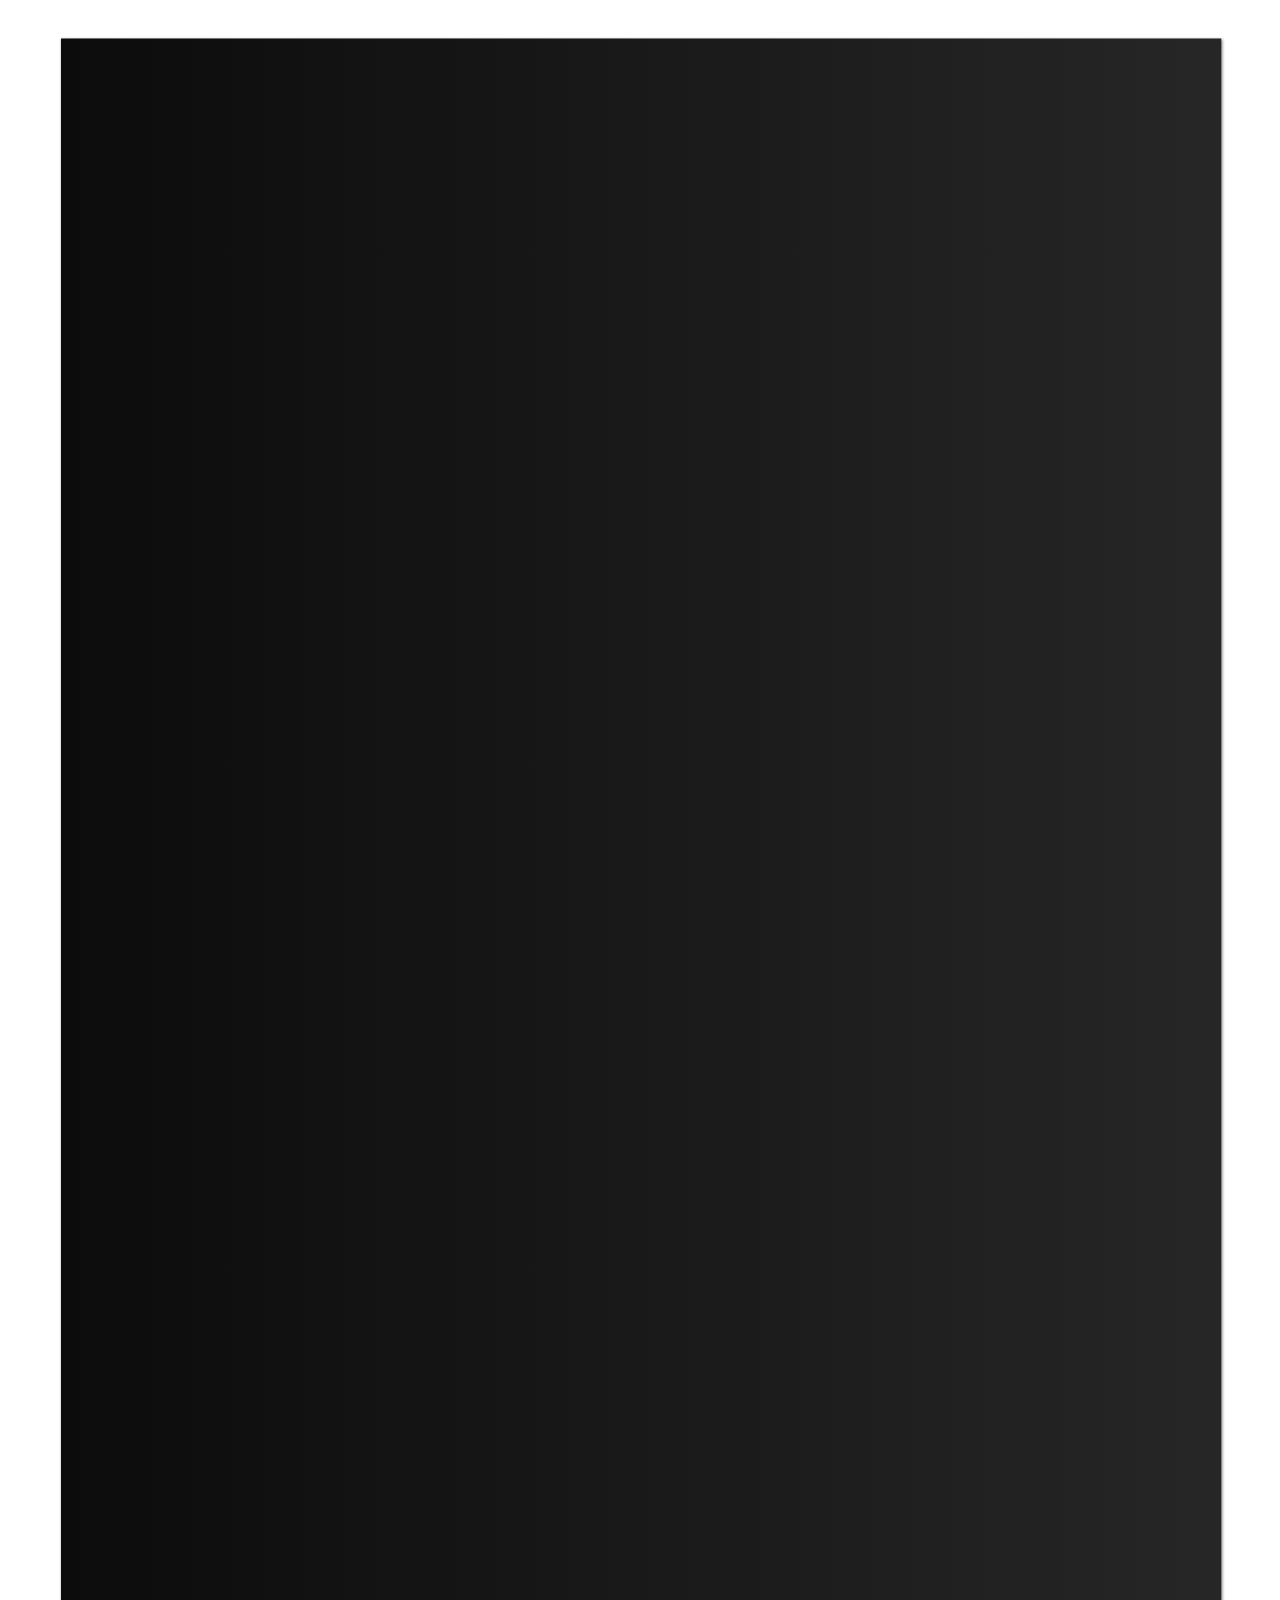
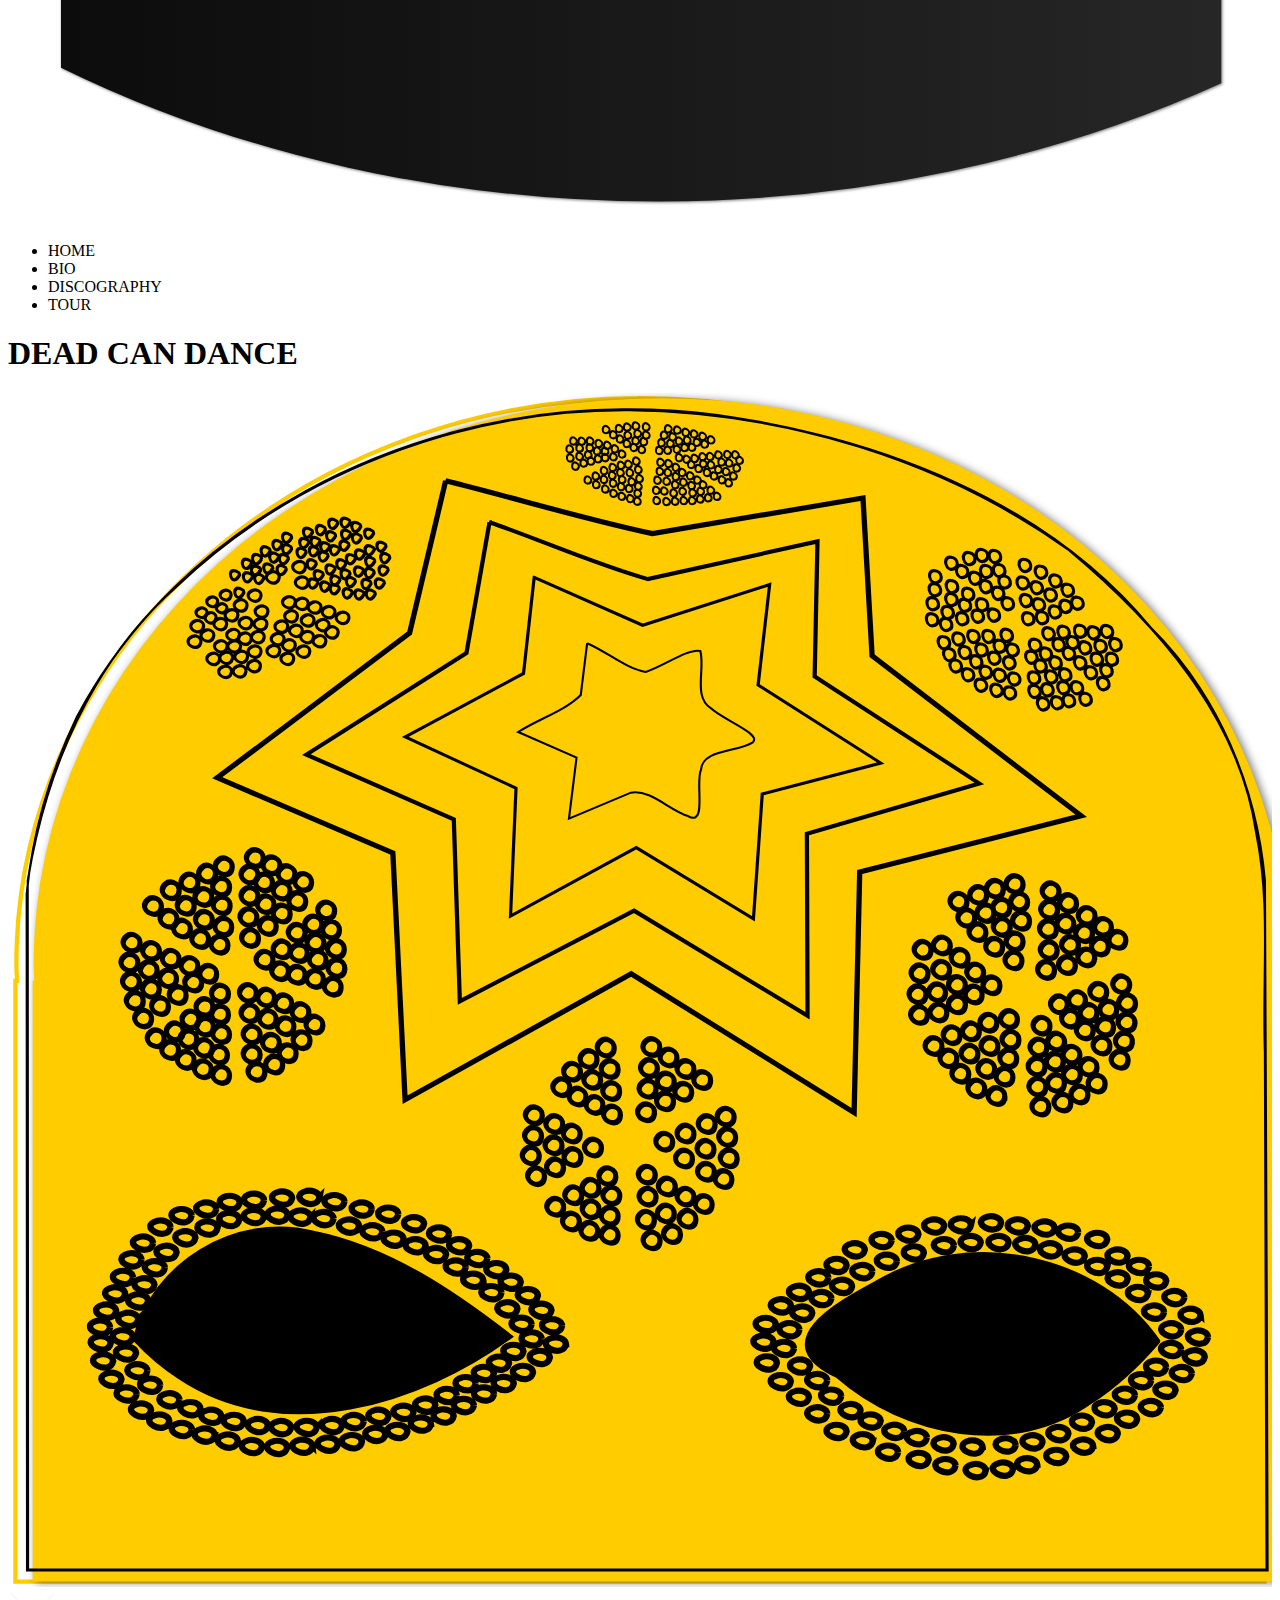
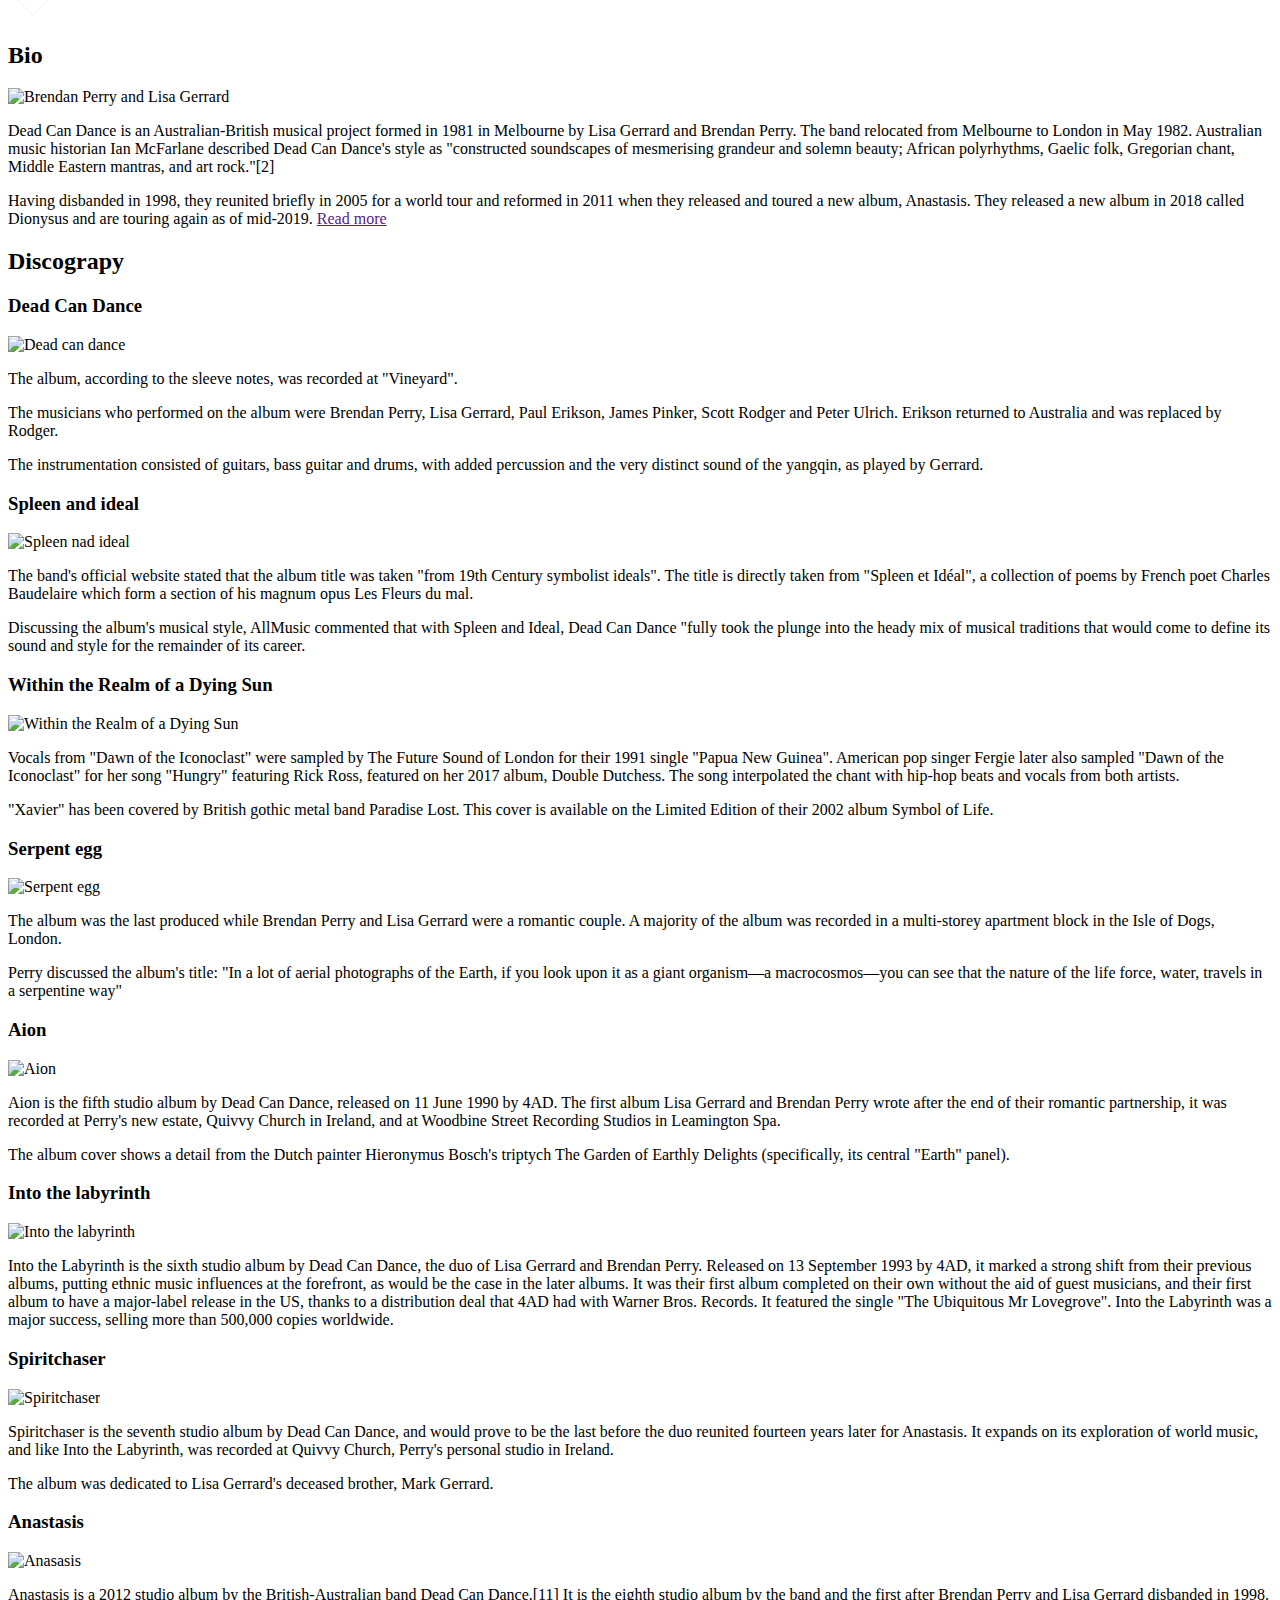
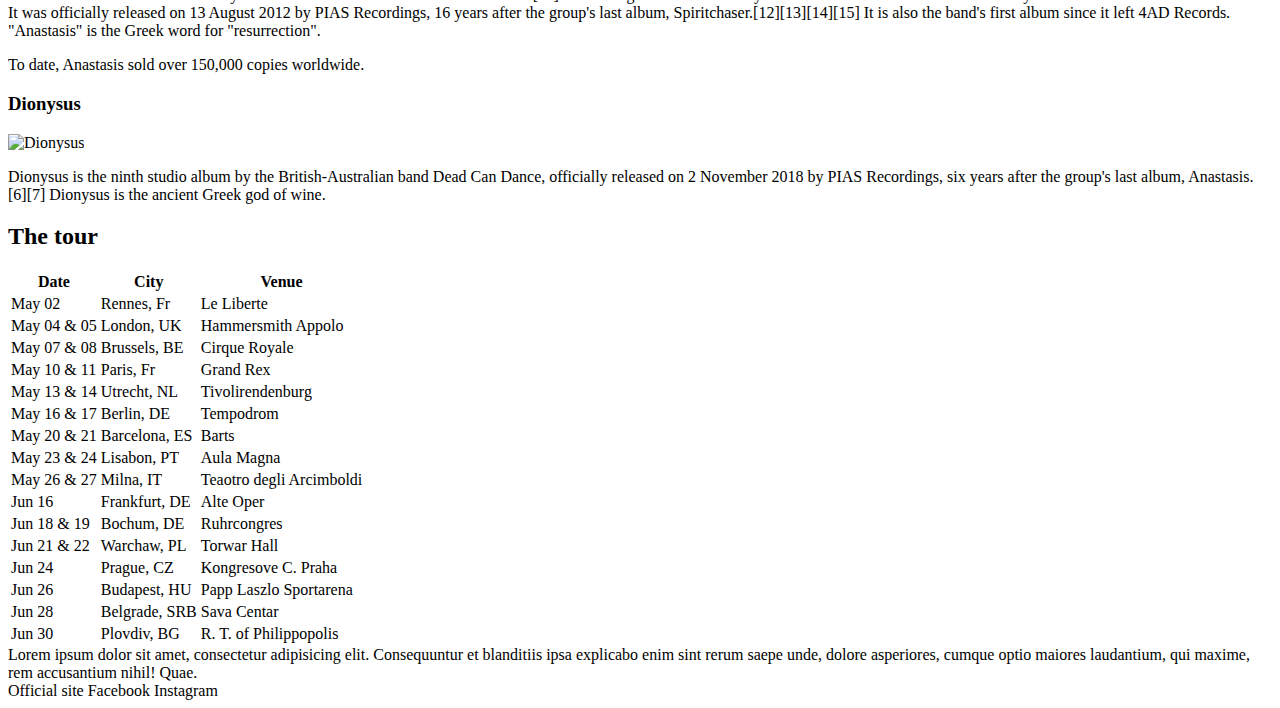
==== commit fd40419d: "align the hero area" ====
--- a/index.html
+++ b/index.html
@@ -11,6 +11,121 @@
 </head>
 
 <body>
+  <svg id="sub-mobile"
+     xmlns:dc="http://purl.org/dc/elements/1.1/"
+     xmlns:cc="http://creativecommons.org/ns#"
+     xmlns:rdf="http://www.w3.org/1999/02/22-rdf-syntax-ns#"
+     xmlns:svg="http://www.w3.org/2000/svg"
+     xmlns="http://www.w3.org/2000/svg"
+     xmlns:xlink="http://www.w3.org/1999/xlink"
+     xmlns:sodipodi="http://sodipodi.sourceforge.net/DTD/sodipodi-0.dtd"
+     xmlns:inkscape="http://www.inkscape.org/namespaces/inkscape"
+
+     viewBox="0 0 114.99999 165"
+     version="1.1"
+     id="svg5413" id  fs            sodipodi:docname="sub_menu.svg">
+    <defs
+       id="defs5407">
+      <linearGradient
+         inkscape:collect="always"
+         xlink:href="#linearGradient3955"
+         id="linearGradient15155"
+         gradientUnits="userSpaceOnUse"
+         gradientTransform="matrix(3.7795276,0,0,3.7795276,-439.69034,-175.64403)"
+         x1="80.639969"
+         y1="142.71745"
+         x2="282.05295"
+         y2="142.71745" />
+      <linearGradient
+         id="linearGradient3955"
+         inkscape:collect="always">
+        <stop
+           id="stop3951"
+           offset="0"
+           style="stop-color:#000000;stop-opacity:1" />
+        <stop
+           id="stop3953"
+           offset="1"
+           style="stop-color:#333333;stop-opacity:1" />
+      </linearGradient>
+      <filter
+         style="color-interpolation-filters:sRGB"
+         inkscape:label="Drop Shadow"
+         id="filter4282">
+        <feFlood
+           flood-opacity="0.498039"
+           flood-color="rgb(0,0,0)"
+           result="flood"
+           id="feFlood4272" />
+        <feComposite
+           in="flood"
+           in2="SourceGraphic"
+           operator="in"
+           result="composite1"
+           id="feComposite4274" />
+        <feGaussianBlur
+           in="composite1"
+           stdDeviation="0.64000000000000057"
+           result="blur"
+           id="feGaussianBlur4276" />
+        <feOffset
+           dx="0.39999999999999991"
+           dy="0.20000000000000018"
+           result="offset"
+           id="feOffset4278" />
+        <feComposite
+           in="SourceGraphic"
+           in2="offset"
+           operator="over"
+           result="composite2"
+           id="feComposite4280" />
+      </filter>
+    </defs>
+    <sodipodi:namedview
+       id="base"
+       pagecolor="#ffffff"
+       bordercolor="#666666"
+       borderopacity="1.0"
+       inkscape:pageopacity="0.0"
+       inkscape:pageshadow="2"
+       inkscape:zoom="0.7"
+       inkscape:cx="90.584927"
+       inkscape:cy="117.94552"
+       inkscape:document-units="mm"
+       inkscape:current-layer="layer1"
+       showgrid="false"
+       inkscape:window-width="1920"
+       inkscape:window-height="1025"
+       inkscape:window-x="0"
+       inkscape:window-y="0"
+       inkscape:window-maximized="1"
+       units="mm" />
+    <metadata
+       id="metadata5410">
+      <rdf:RDF>
+        <cc:Work
+           rdf:about="">
+          <dc:format>image/svg+xml</dc:format>
+          <dc:type
+             rdf:resource="http://purl.org/dc/dcmitype/StillImage" />
+          <dc:title></dc:title>
+        </cc:Work>
+      </rdf:RDF>
+    </metadata>
+    <g
+       inkscape:label="Layer 1"
+       inkscape:groupmode="layer"
+       id="layer1"
+       transform="translate(0,-131.99999)">
+      <path
+         inkscape:connector-curvature="0"
+         id="path4743"
+         d="M 39.899807,60.626759 V 620.84355 A 380.23114,289.8725 0 0 0 245.517,666.89433 380.23114,289.8725 0 0 0 438.89786,626.22637 V 60.626759 Z"
+         style="display:inline;opacity:1;fill:url(#linearGradient15155);fill-opacity:1;fill-rule:nonzero;stroke:none;stroke-width:2.39788079;stroke-miterlimit:4;stroke-dasharray:none;stroke-opacity:1;filter:url(#filter4282)"
+         transform="matrix(0.26458333,0,0,0.26458333,-5.7373693,118.73425)" />
+    </g>
+  </svg>
+
   <header>
     <div class="mobileNav">
       <div >
@@ -34,13 +149,13 @@
     <main>
       <section id="hero">
         <div id="hero-title">
-          <h1><span> A tribute to</span> <br>Dead Can Dance </h1>
-          <p> A celebration <br> Life & works 1980-2019 </p>
+          <h1>DEAD CAN DANCE </h1>
+
        </div>
        <div id="hero-image">
 
 
-         <svg xmlns:dc="http://purl.org/dc/elements/1.1/" xmlns:cc="http://creativecommons.org/ns#" xmlns:rdf="http://www.w3.org/1999/02/22-rdf-syntax-ns#" xmlns="http://www.w3.org/2000/svg" width="360" height="340" viewBox="0 0 95.249997 89.958339">
+         <svg xmlns:dc="http://purl.org/dc/elements/1.1/" xmlns:cc="http://creativecommons.org/ns#" xmlns:rdf="http://www.w3.org/1999/02/22-rdf-syntax-ns#" xmlns="http://www.w3.org/2000/svg" viewBox="0 0 95.249997 89.958339">
            <defs>
              <filter id="a" color-interpolation-filters="sRGB">
                <feFlood flood-opacity="0.498039" flood-color="#000" result="flood"/>
@@ -323,10 +438,83 @@
              <path d="M131.425 29.313c17.194 4.416 34.341 9.834 51.563 13.624l52.426-9.2 2.275 40.655 52.097 41.218-55.184 14.473-1.392 61.97-55.549-35.769-56.342 32.46-3.057-63.588-43.749-19.346 47.922-37.261 8.99-39.236z" stroke-width="1.32291663" transform="matrix(.3024 0 0 .2926 -6.762 -1.966)"/>
            </g>
          </svg>
-
-
-
       </div>
+      <svg id="down-arrow"
+         xmlns:dc="http://purl.org/dc/elements/1.1/"
+         xmlns:cc="http://creativecommons.org/ns#"
+         xmlns:rdf="http://www.w3.org/1999/02/22-rdf-syntax-ns#"
+         xmlns:svg="http://www.w3.org/2000/svg"
+         xmlns="http://www.w3.org/2000/svg"
+         xmlns:sodipodi="http://sodipodi.sourceforge.net/DTD/sodipodi-0.dtd"
+         xmlns:inkscape="http://www.inkscape.org/namespaces/inkscape"
+         width="13mm"
+         height="7mm"
+         viewBox="0 0 13 7"
+         version="1.1"
+         id="svg6020"
+         inkscape:version="0.92.4 5da689c313, 2019-01-14"
+         sodipodi:docname="down_arrow.svg">
+        <defs
+           id="defs6014" />
+        <sodipodi:namedview
+           id="base"
+           pagecolor="#ffffff"
+           bordercolor="#666666"
+           borderopacity="1.0"
+           inkscape:pageopacity="0.0"
+           inkscape:pageshadow="2"
+           inkscape:zoom="3.959798"
+           inkscape:cx="-12.407184"
+           inkscape:cy="69.058558"
+           inkscape:document-units="mm"
+           inkscape:current-layer="layer1"
+           showgrid="false"
+           inkscape:window-width="1920"
+           inkscape:window-height="1025"
+           inkscape:window-x="0"
+           inkscape:window-y="0"
+           inkscape:window-maximized="1" />
+        <metadata
+           id="metadata6017">
+          <rdf:RDF>
+            <cc:Work
+               rdf:about="">
+              <dc:format>image/svg+xml</dc:format>
+              <dc:type
+                 rdf:resource="http://purl.org/dc/dcmitype/StillImage" />
+              <dc:title></dc:title>
+            </cc:Work>
+          </rdf:RDF>
+        </metadata>
+        <g
+           inkscape:label="Layer 1"
+           inkscape:groupmode="layer"
+           id="layer1"
+           transform="translate(0,-290)">
+          <g
+             style="display:inline;fill:#f9f9f9"
+             transform="matrix(0.55600277,0,0,0.55600277,-3.0304228,160.47392)"
+             id="g15151">
+            <rect
+               style="opacity:1;fill:#f9f9f9;fill-opacity:1;fill-rule:nonzero;stroke:none;stroke-width:0.45032084;stroke-miterlimit:4;stroke-dasharray:none;stroke-opacity:1"
+               id="rect15147"
+               width="1.0793576"
+               height="15.470793"
+               x="-161.19542"
+               y="169.96561"
+               transform="rotate(-45)" />
+            <rect
+               transform="matrix(-0.70710678,-0.70710678,-0.70710678,0.70710678,0,0)"
+               y="145.72462"
+               x="-185.4364"
+               height="15.470793"
+               width="1.0793576"
+               id="rect15149"
+               style="opacity:1;fill:#f9f9f9;fill-opacity:1;fill-rule:nonzero;stroke:none;stroke-width:0.45032084;stroke-miterlimit:4;stroke-dasharray:none;stroke-opacity:1" />
+          </g>
+        </g>
+      </svg>
+
     </section>
 
       <section id="bio">
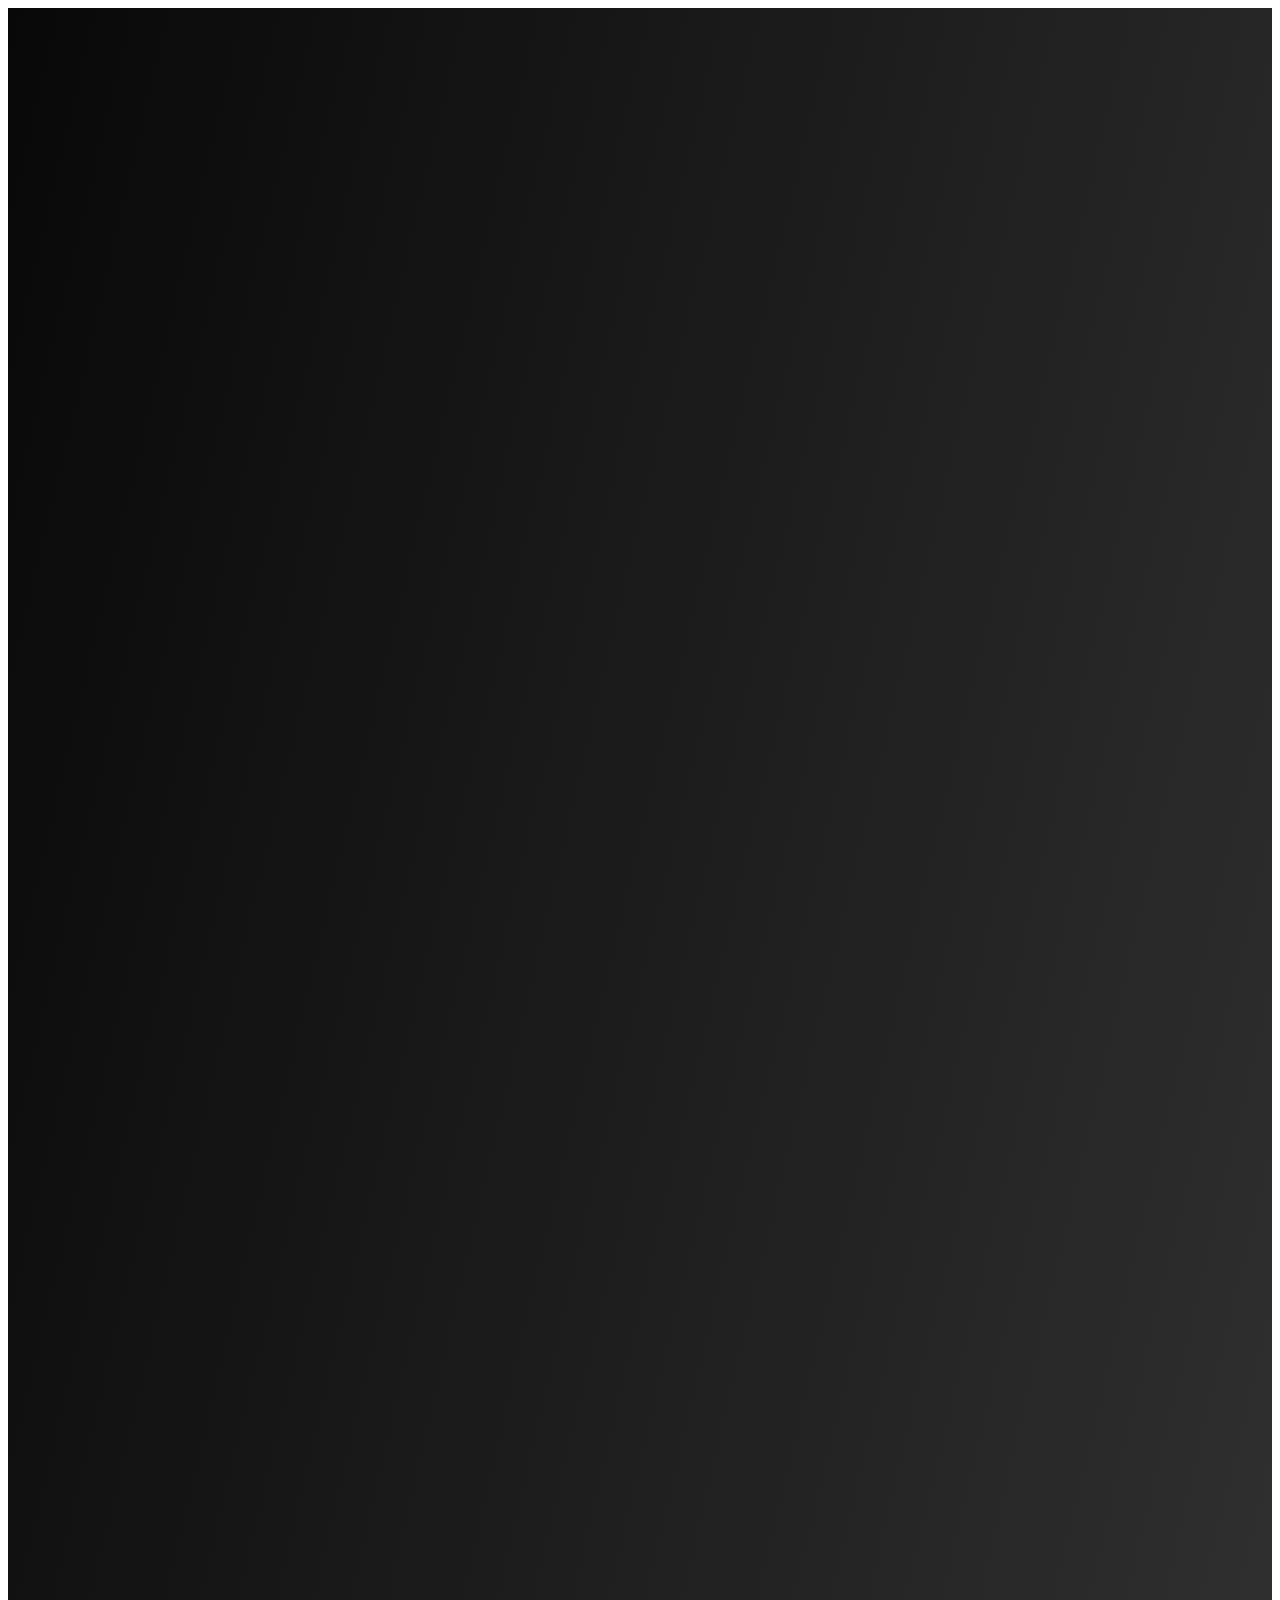
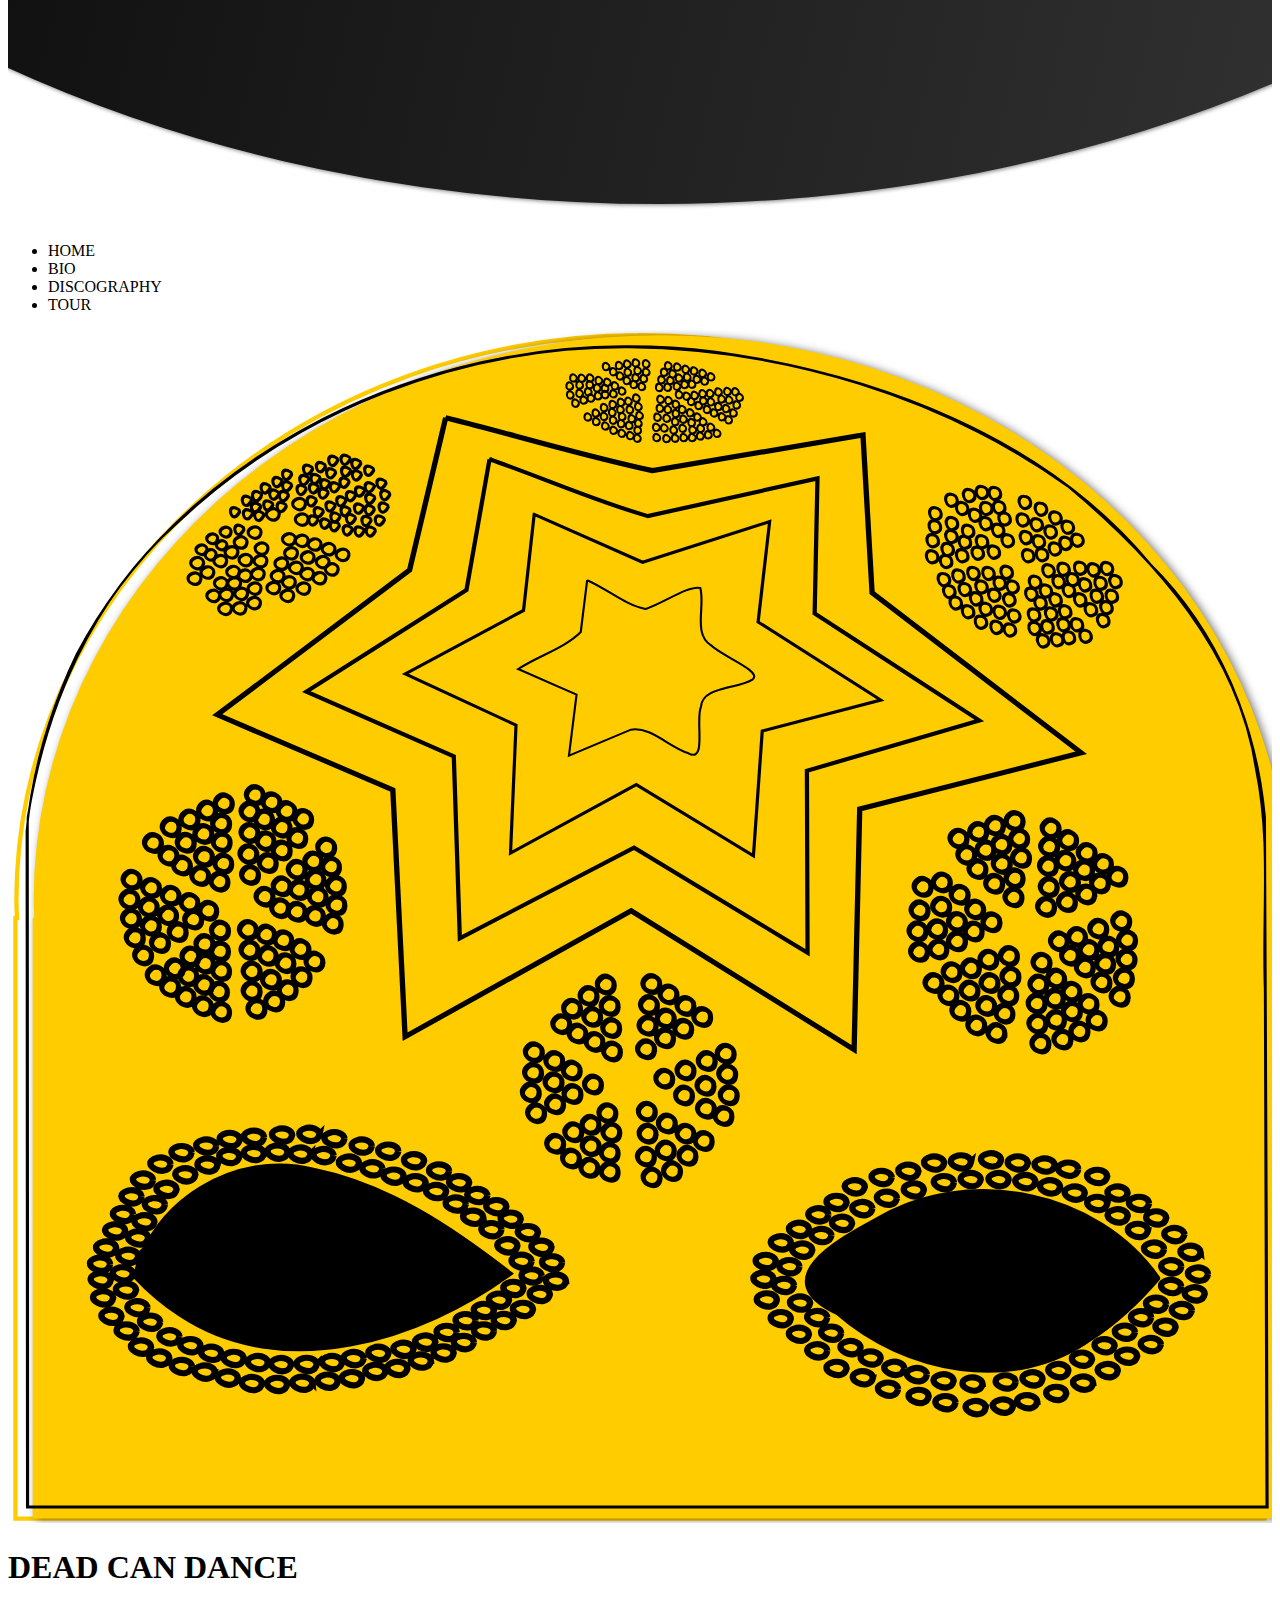
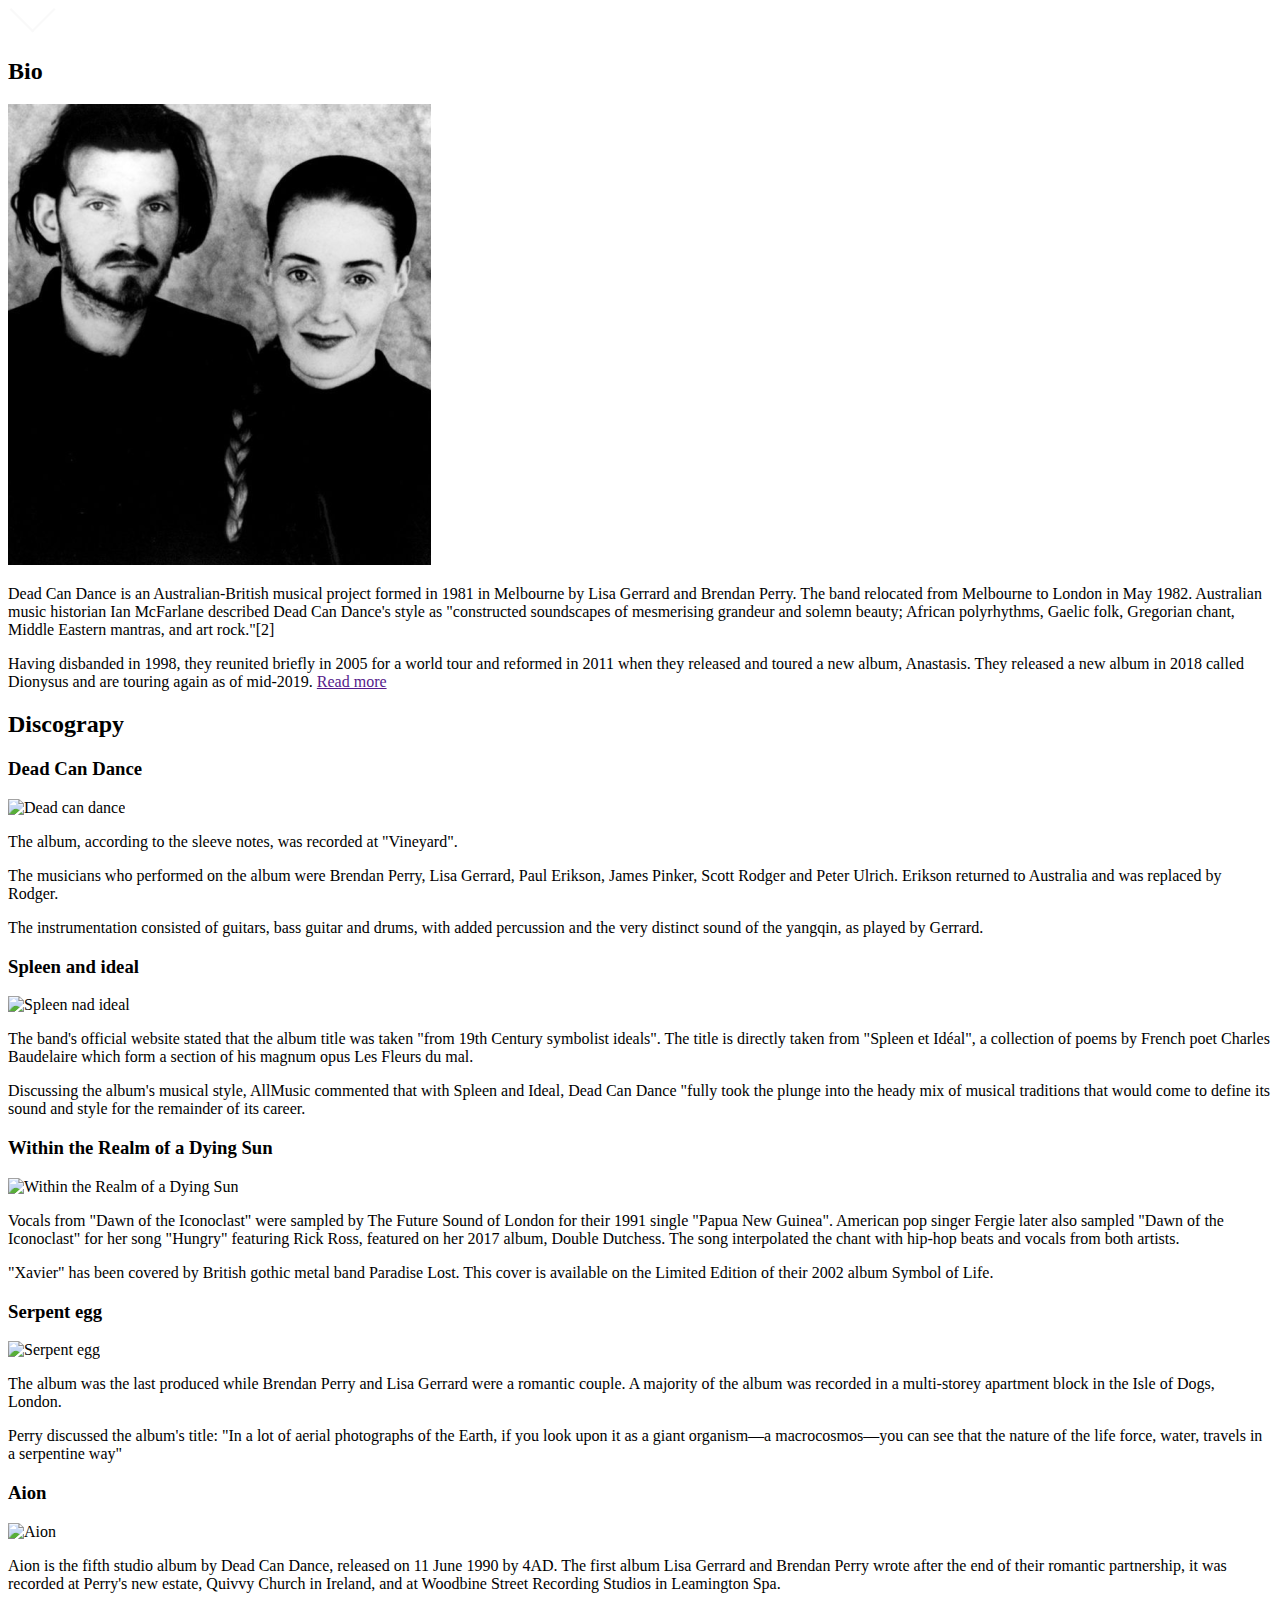
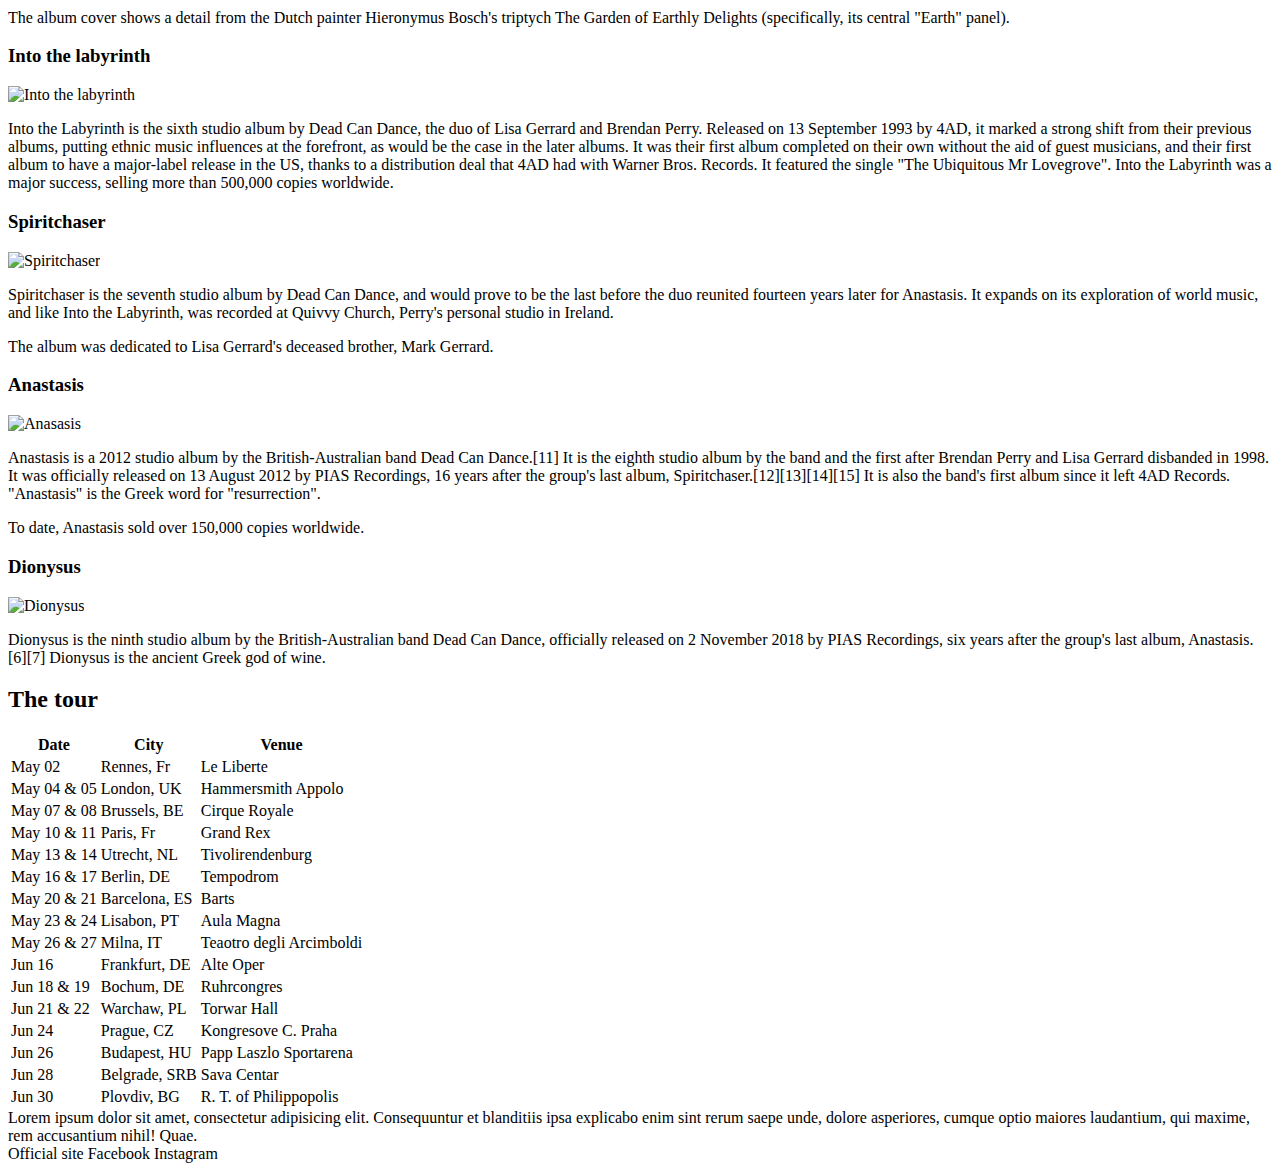
==== commit 5d14b3cb: "fixing the hero area" ====
--- a/index.html
+++ b/index.html
@@ -11,7 +11,7 @@
 </head>
 
 <body>
-  <svg id="sub-mobile"
+  <svg id ="sub-mobile"
      xmlns:dc="http://purl.org/dc/elements/1.1/"
      xmlns:cc="http://creativecommons.org/ns#"
      xmlns:rdf="http://www.w3.org/1999/02/22-rdf-syntax-ns#"
@@ -20,10 +20,10 @@
      xmlns:xlink="http://www.w3.org/1999/xlink"
      xmlns:sodipodi="http://sodipodi.sourceforge.net/DTD/sodipodi-0.dtd"
      xmlns:inkscape="http://www.inkscape.org/namespaces/inkscape"
-
      viewBox="0 0 114.99999 165"
      version="1.1"
-     id="svg5413" id  fs            sodipodi:docname="sub_menu.svg">
+     inkscape:version="0.92.4 5da689c313, 2019-01-14"
+     sodipodi:docname="sub_menu.svg">
     <defs
        id="defs5407">
       <linearGradient
@@ -34,8 +34,8 @@
          gradientTransform="matrix(3.7795276,0,0,3.7795276,-439.69034,-175.64403)"
          x1="80.639969"
          y1="142.71745"
-         x2="282.05295"
-         y2="142.71745" />
+         x2="251.75117"
+         y2="180.53088" />
       <linearGradient
          id="linearGradient3955"
          inkscape:collect="always">
@@ -88,9 +88,9 @@
        borderopacity="1.0"
        inkscape:pageopacity="0.0"
        inkscape:pageshadow="2"
-       inkscape:zoom="0.7"
-       inkscape:cx="90.584927"
-       inkscape:cy="117.94552"
+       inkscape:zoom="0.98994949"
+       inkscape:cx="4.3866531"
+       inkscape:cy="258.41389"
        inkscape:document-units="mm"
        inkscape:current-layer="layer1"
        showgrid="false"
@@ -108,7 +108,7 @@
           <dc:format>image/svg+xml</dc:format>
           <dc:type
              rdf:resource="http://purl.org/dc/dcmitype/StillImage" />
-          <dc:title></dc:title>
+          <dc:title />
         </cc:Work>
       </rdf:RDF>
     </metadata>
@@ -122,7 +122,7 @@
          id="path4743"
          d="M 39.899807,60.626759 V 620.84355 A 380.23114,289.8725 0 0 0 245.517,666.89433 380.23114,289.8725 0 0 0 438.89786,626.22637 V 60.626759 Z"
          style="display:inline;opacity:1;fill:url(#linearGradient15155);fill-opacity:1;fill-rule:nonzero;stroke:none;stroke-width:2.39788079;stroke-miterlimit:4;stroke-dasharray:none;stroke-opacity:1;filter:url(#filter4282)"
-         transform="matrix(0.26458333,0,0,0.26458333,-5.7373693,118.73425)" />
+         transform="matrix(0.28937801,0,0,0.27116518,-11.776758,114.56354)" />
     </g>
   </svg>
 
@@ -148,12 +148,9 @@
   <div class="container">
     <main>
       <section id="hero">
-        <div id="hero-title">
-          <h1>DEAD CAN DANCE </h1>
-
-       </div>
+
+
        <div id="hero-image">
-
 
          <svg xmlns:dc="http://purl.org/dc/elements/1.1/" xmlns:cc="http://creativecommons.org/ns#" xmlns:rdf="http://www.w3.org/1999/02/22-rdf-syntax-ns#" xmlns="http://www.w3.org/2000/svg" viewBox="0 0 95.249997 89.958339">
            <defs>
@@ -438,7 +435,14 @@
              <path d="M131.425 29.313c17.194 4.416 34.341 9.834 51.563 13.624l52.426-9.2 2.275 40.655 52.097 41.218-55.184 14.473-1.392 61.97-55.549-35.769-56.342 32.46-3.057-63.588-43.749-19.346 47.922-37.261 8.99-39.236z" stroke-width="1.32291663" transform="matrix(.3024 0 0 .2926 -6.762 -1.966)"/>
            </g>
          </svg>
+         <div id="hero-title">
+
+           <h1> DEAD CAN DANCE </h1>
+
+         </div>
+
       </div>
+
       <svg id="down-arrow"
          xmlns:dc="http://purl.org/dc/elements/1.1/"
          xmlns:cc="http://creativecommons.org/ns#"
@@ -519,7 +523,7 @@
 
       <section id="bio">
           <h2> Bio</h2>
-          <img class="img" src="/img/theband.jpg" alt="Brendan Perry and Lisa Gerrard">
+          <img class="img" src="/img/bio-pic.png" alt="Brendan Perry and Lisa Gerrard">
           <p>Dead Can Dance is an Australian-British musical project formed in 1981 in Melbourne by Lisa Gerrard and Brendan Perry. The band relocated from Melbourne to London in May 1982. Australian music historian Ian McFarlane described Dead Can Dance's style as "constructed soundscapes of mesmerising grandeur and solemn beauty; African polyrhythms, Gaelic folk, Gregorian chant, Middle Eastern mantras, and art rock."[2]
           </p>
           <p>
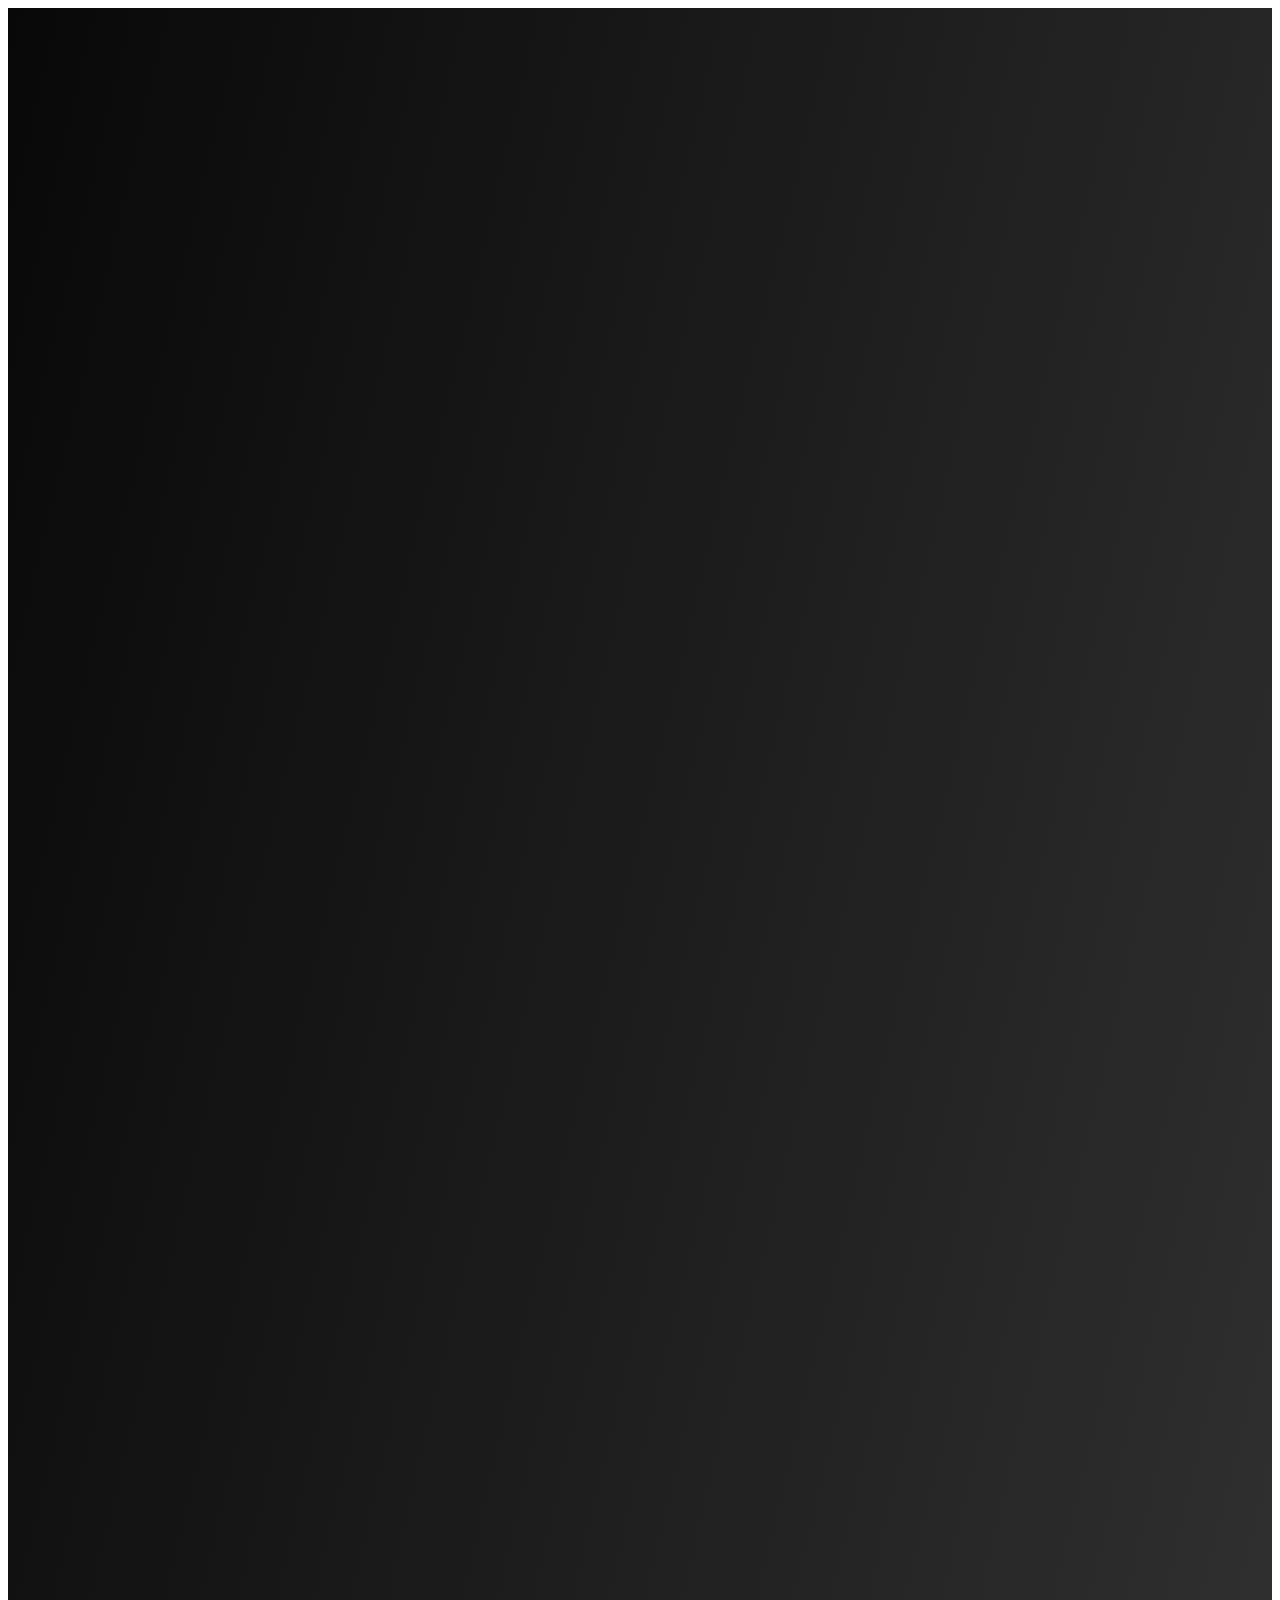
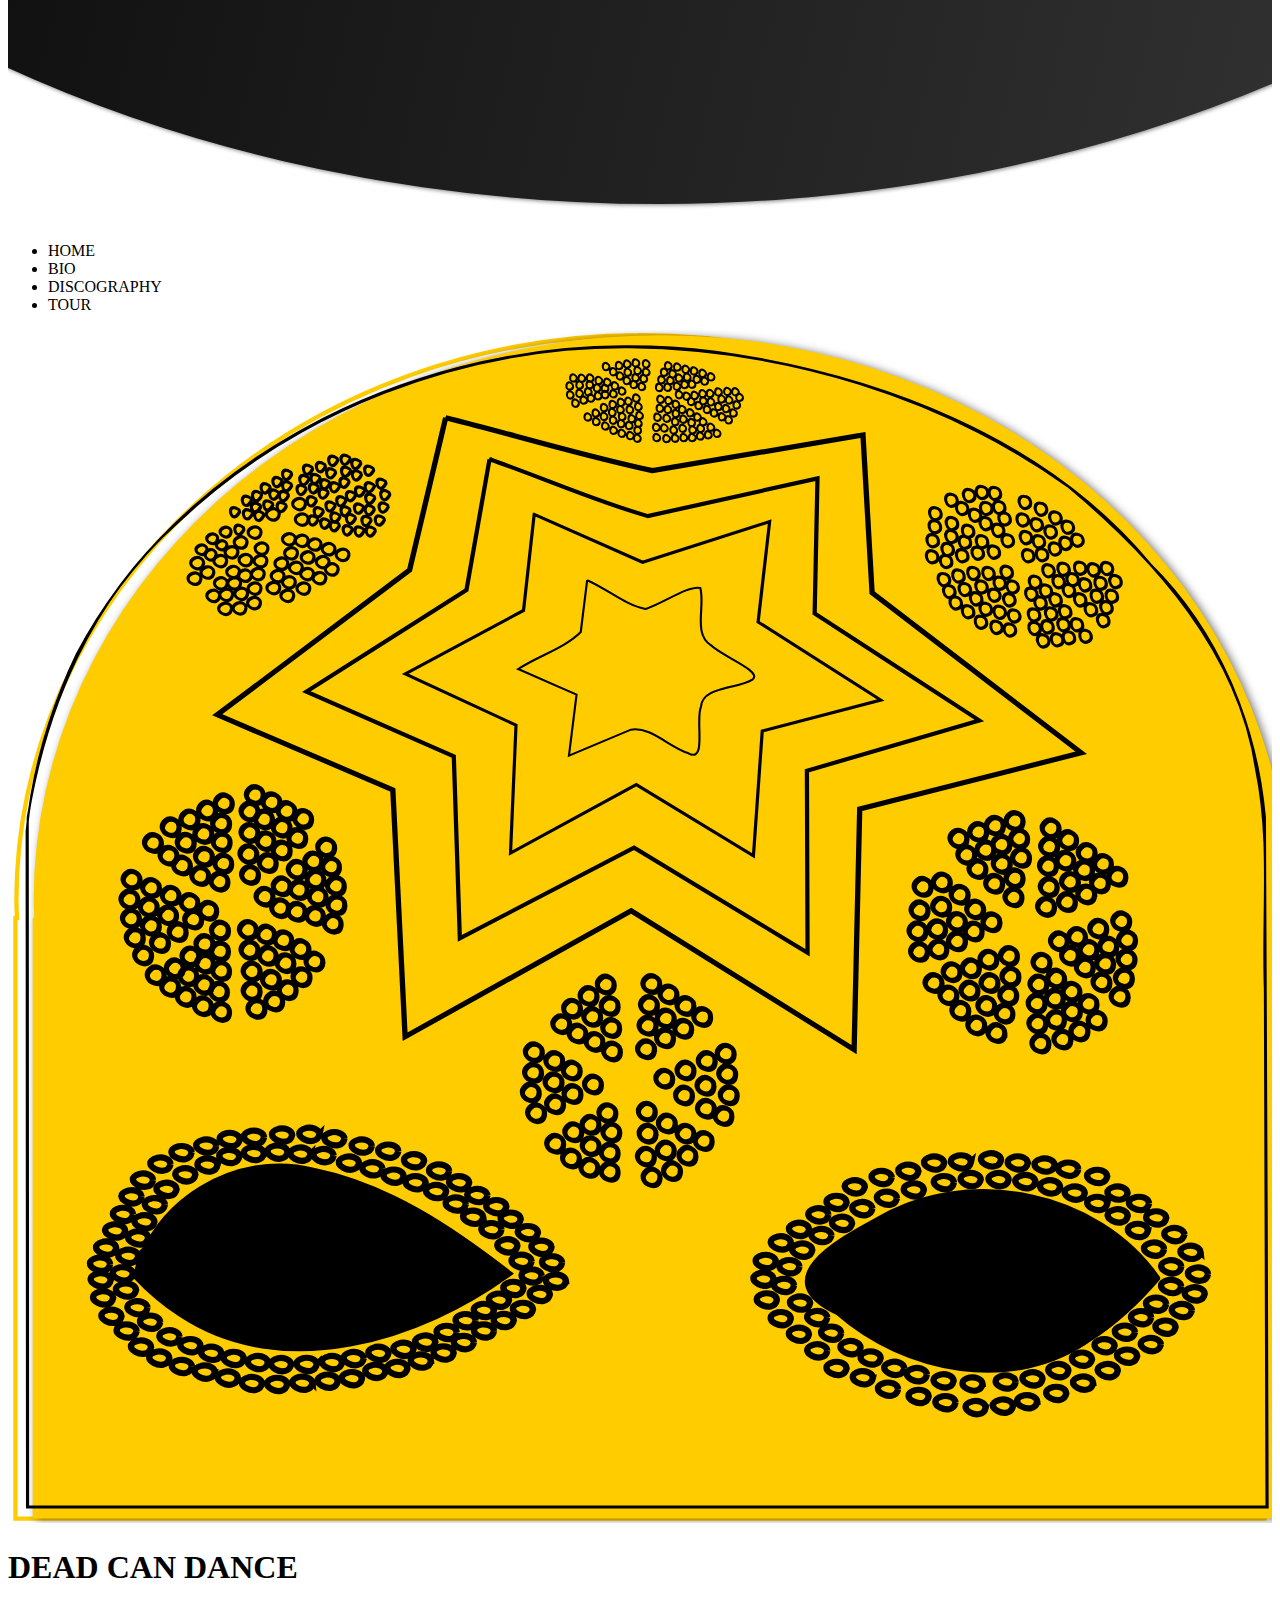
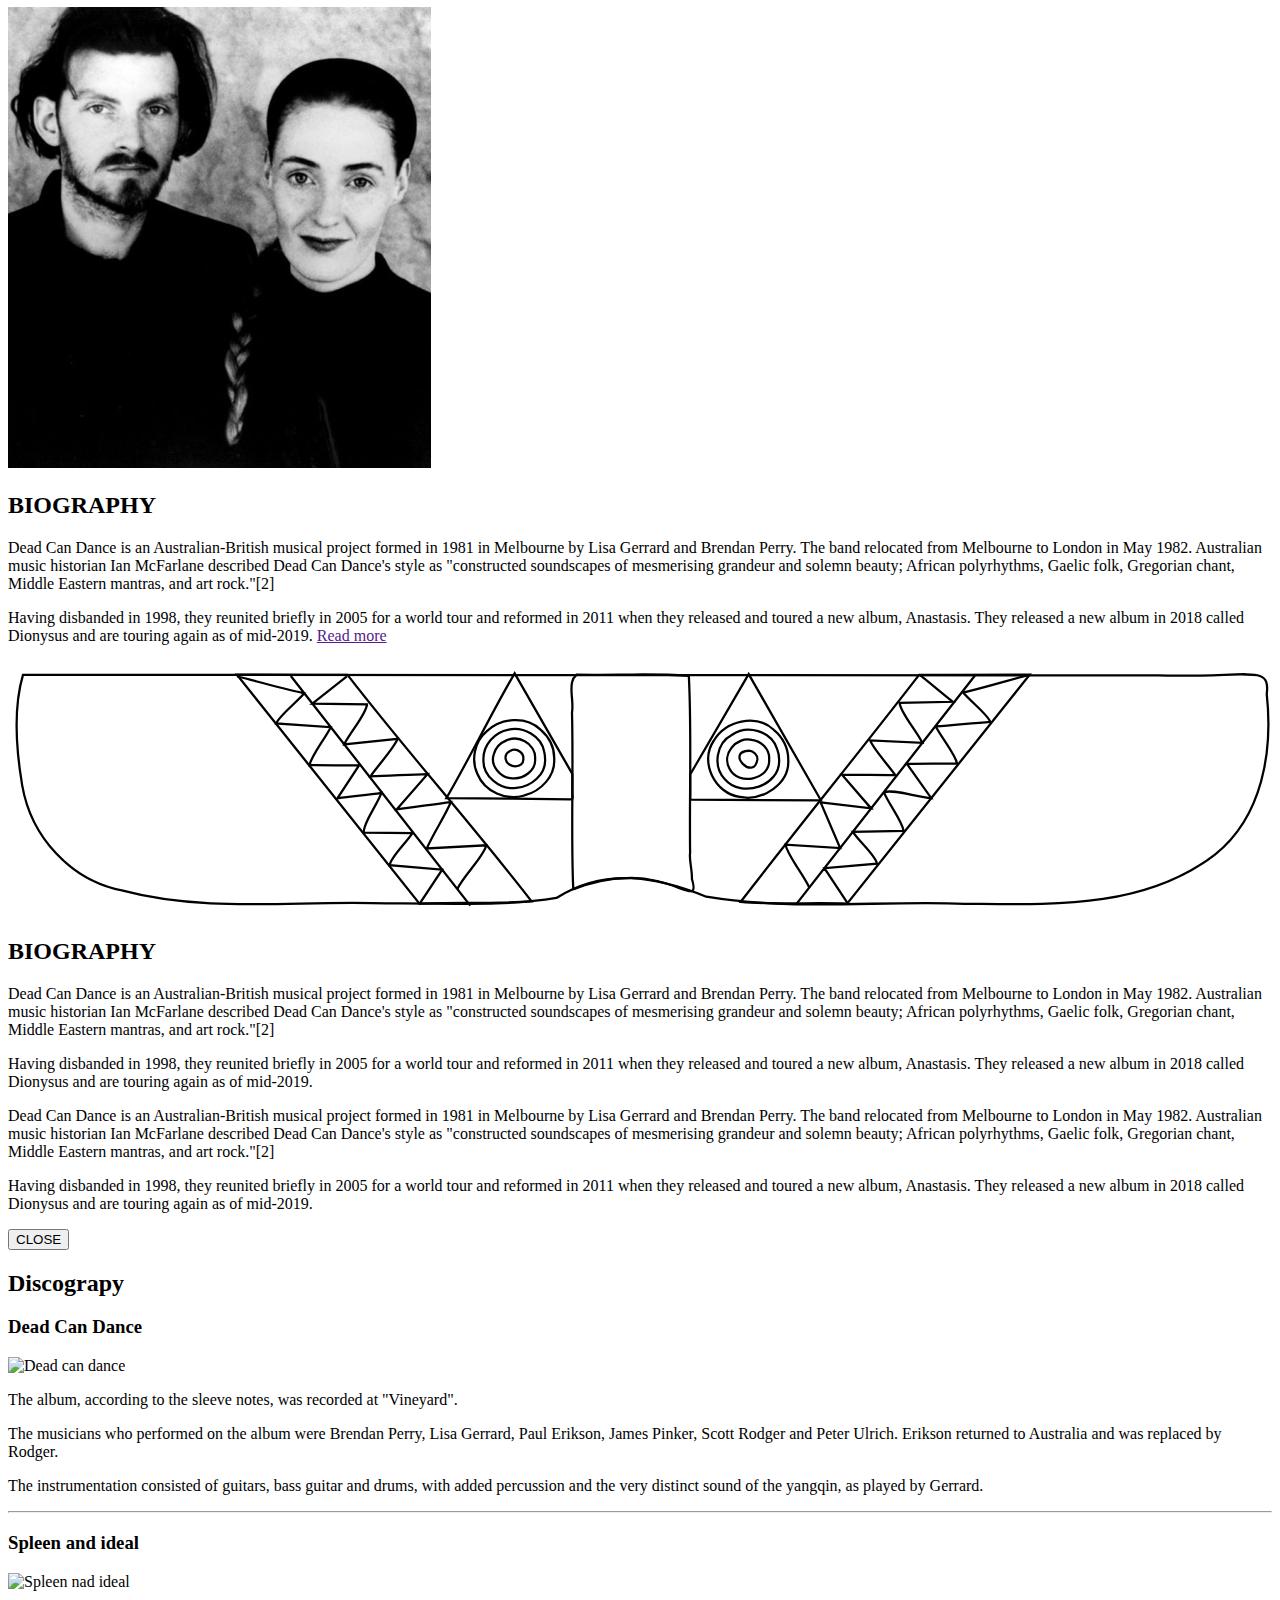
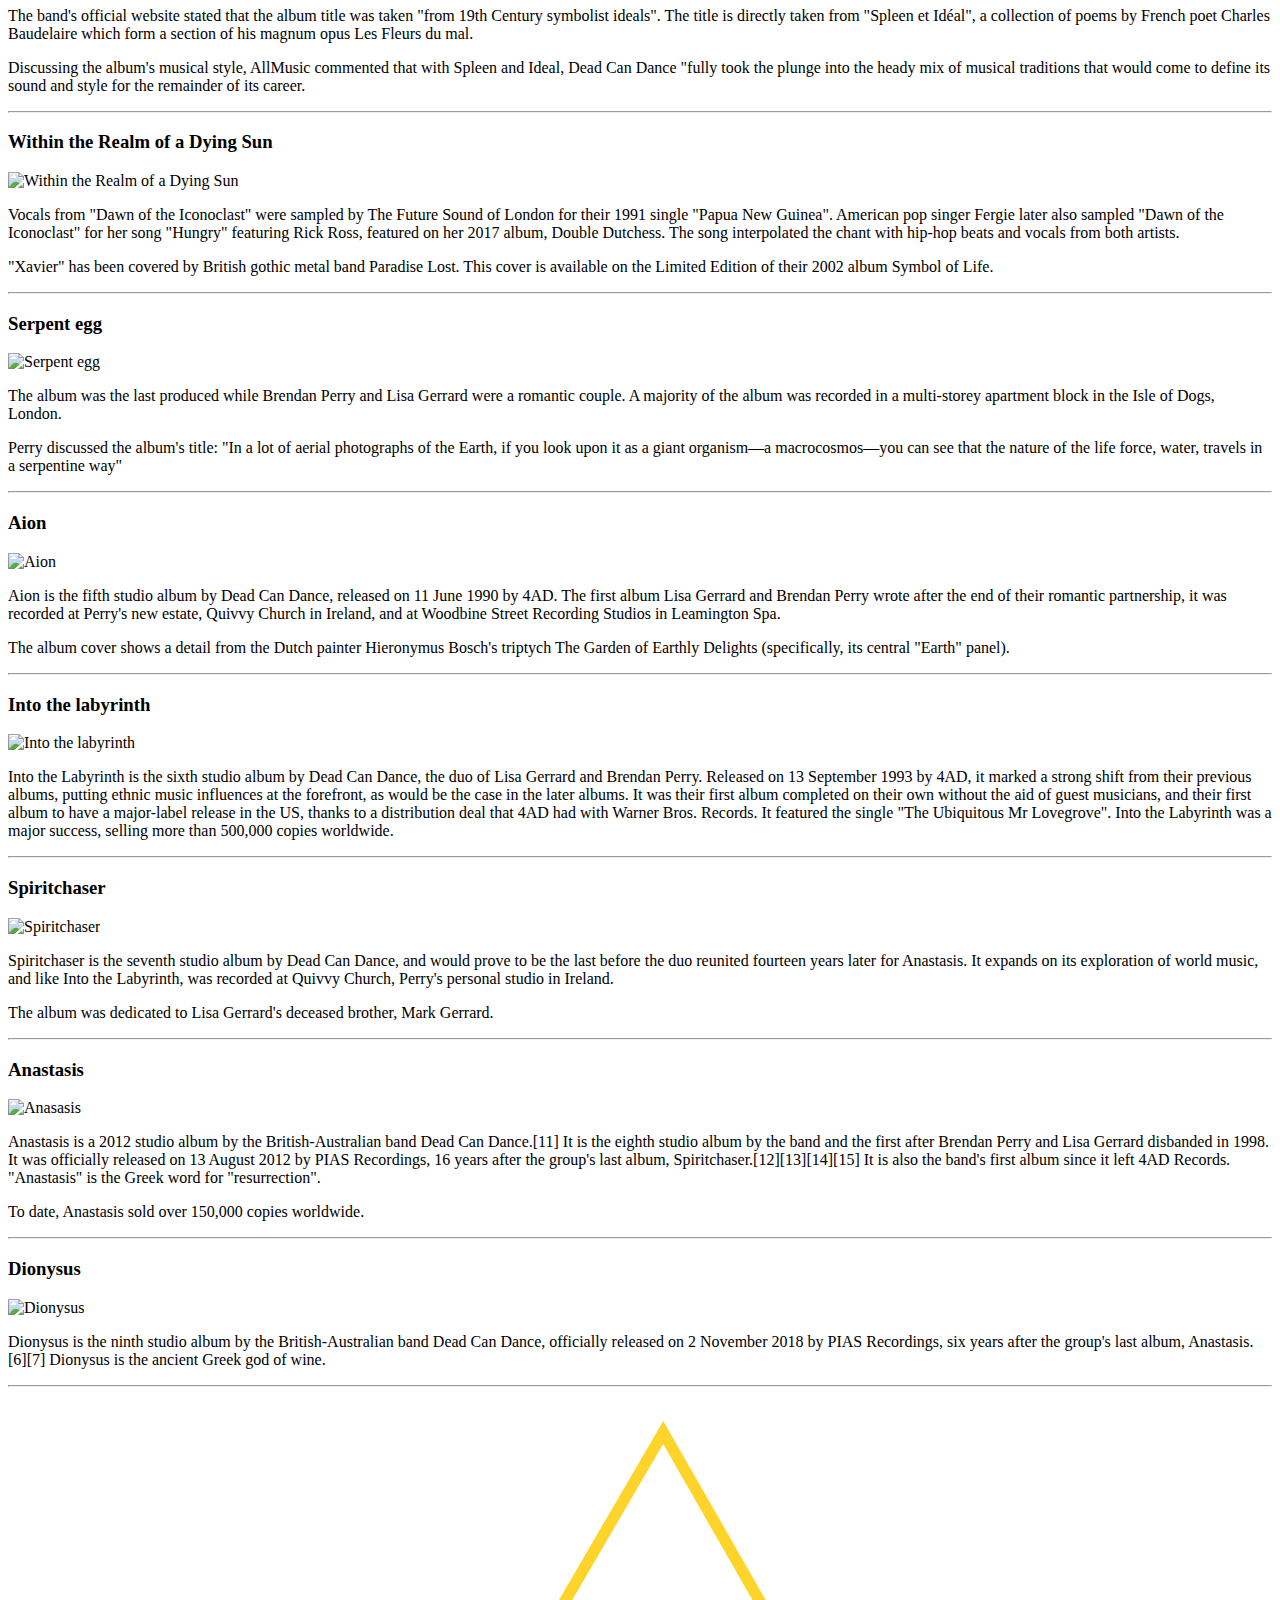
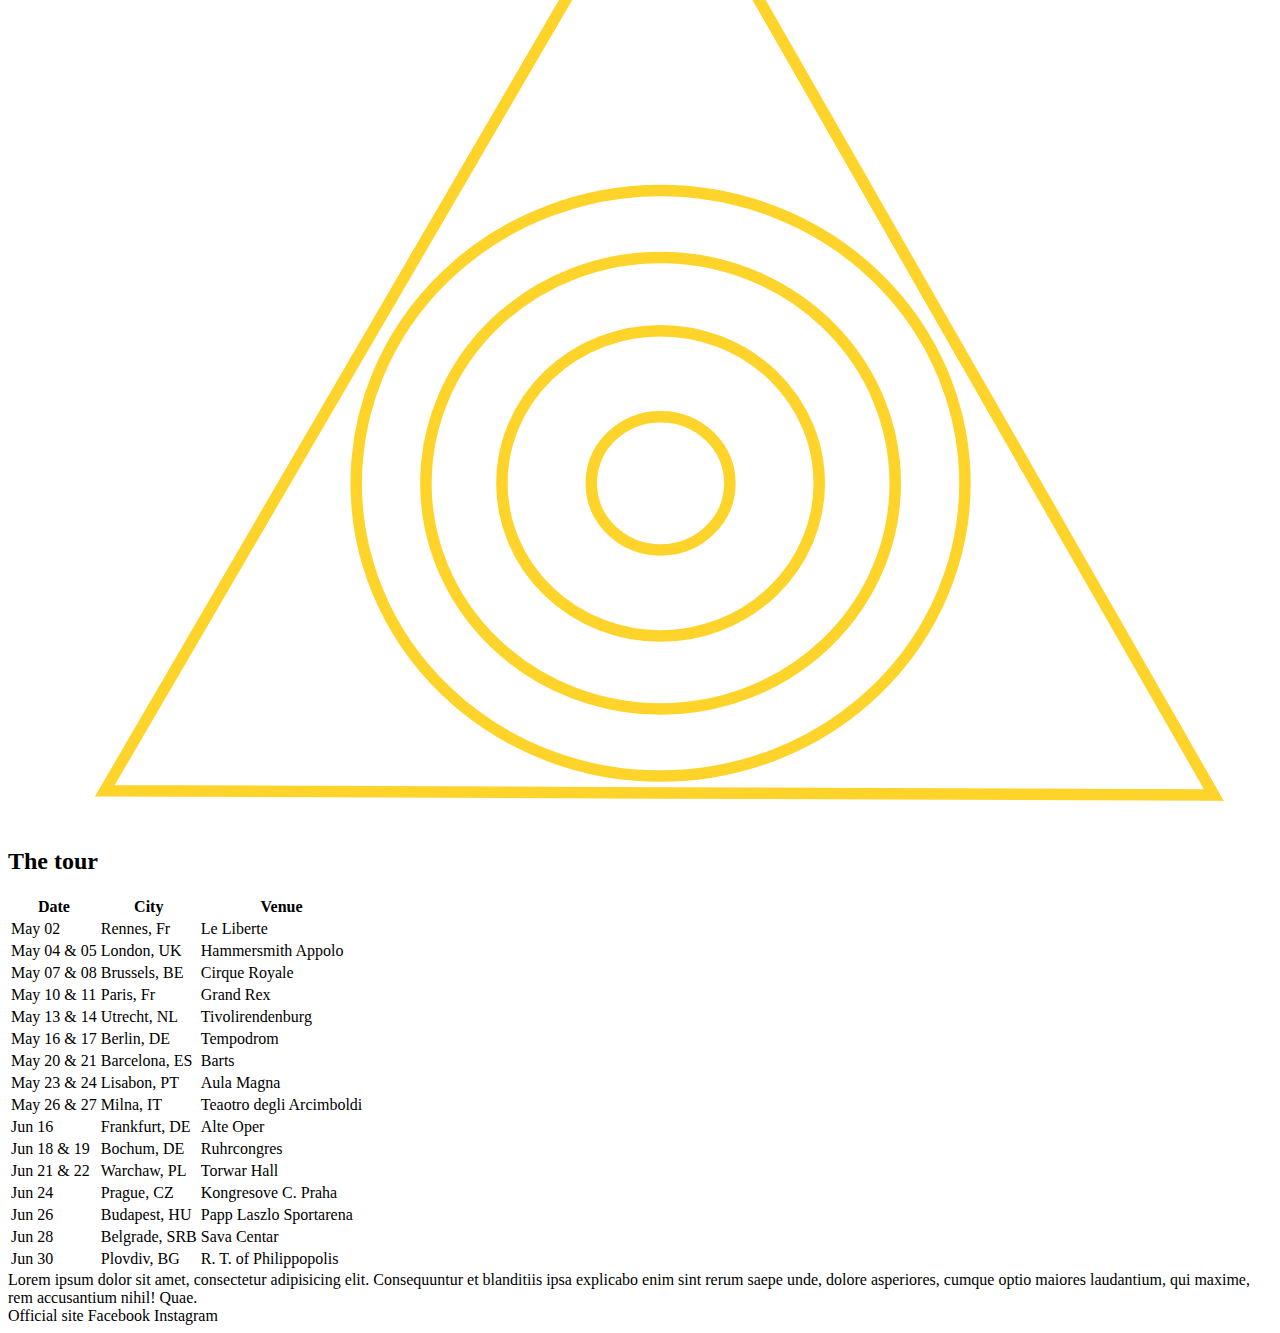
==== commit d798bec9: "style discography andn tour section" ====
--- a/index.html
+++ b/index.html
@@ -11,7 +11,7 @@
 </head>
 
 <body>
-  <svg id ="sub-mobile"
+  <svg id="sub-mobile"
      xmlns:dc="http://purl.org/dc/elements/1.1/"
      xmlns:cc="http://creativecommons.org/ns#"
      xmlns:rdf="http://www.w3.org/1999/02/22-rdf-syntax-ns#"
@@ -443,7 +443,307 @@
 
       </div>
 
-      <svg id="down-arrow"
+
+
+    </section>
+
+      <section id="bio">
+
+          <img class="img" src="img/bio-pic.png" alt="Brendan Perry and Lisa Gerrard">
+          <div>
+          <h2> BIOGRAPHY </h2>
+
+          <p>Dead Can Dance is an Australian-British musical project formed in 1981 in Melbourne by Lisa Gerrard and Brendan Perry. The band relocated from Melbourne to London in May 1982. Australian music historian Ian McFarlane described Dead Can Dance's style as "constructed soundscapes of mesmerising grandeur and solemn beauty; African polyrhythms, Gaelic folk, Gregorian chant, Middle Eastern mantras, and art rock."[2]
+          </p>
+
+          <p>
+          Having disbanded in 1998, they reunited briefly in 2005 for a world tour and reformed in 2011 when they released and toured a new album, Anastasis. They released a new album in 2018 called Dionysus and are touring again as of mid-2019. <a href=""> Read more</a>
+          </p>
+
+          <svg
+             xmlns:dc="http://purl.org/dc/elements/1.1/"
+             xmlns:cc="http://creativecommons.org/ns#"
+             xmlns:rdf="http://www.w3.org/1999/02/22-rdf-syntax-ns#"
+             xmlns:svg="http://www.w3.org/2000/svg"
+             xmlns="http://www.w3.org/2000/svg"
+             xmlns:sodipodi="http://sodipodi.sourceforge.net/DTD/sodipodi-0.dtd"
+             xmlns:inkscape="http://www.inkscape.org/namespaces/inkscape"
+             viewBox="0 0 210 42"
+             version="1.1"
+             id="svg46"
+             sodipodi:docname="Spiritchaser-simplified.svg"
+             inkscape:version="0.92.4 5da689c313, 2019-01-14">
+            <metadata
+               id="metadata52">
+              <rdf:RDF>
+                <cc:Work
+                   rdf:about="">
+                  <dc:format>image/svg+xml</dc:format>
+                  <dc:type
+                     rdf:resource="http://purl.org/dc/dcmitype/StillImage" />
+                  <dc:title></dc:title>
+                </cc:Work>
+              </rdf:RDF>
+            </metadata>
+            <defs
+               id="defs50" />
+            <sodipodi:namedview
+               pagecolor="#ffffff"
+               bordercolor="#666666"
+               borderopacity="1"
+               objecttolerance="10"
+               gridtolerance="10"
+               guidetolerance="10"
+               inkscape:pageopacity="0"
+               inkscape:pageshadow="2"
+               inkscape:window-width="1920"
+               inkscape:window-height="1025"
+               id="namedview48"
+               showgrid="false"
+               showborder="true"
+               inkscape:zoom="1.1893044"
+               inkscape:cx="353.73629"
+               inkscape:cy="69.285123"
+               inkscape:window-x="0"
+               inkscape:window-y="0"
+               inkscape:window-maximized="1"
+               inkscape:current-layer="svg46" />
+            <g
+               id="g855"
+               transform="matrix(0.47375563,0,0,0.47375563,101.79179,0.14683001)">
+              <path
+                 id="path2"
+                 d="m -209.608,4.544 c -3.58,12.165 -2.404,26.2 -0.259,38.842 3.11,17.937 16.864,33.13 34.92,36.771 30.27,8.146 61.92,3.256 92.84,4.55 19.832,-0.336 40.023,1.376 59.57,-1.924 17.096,-10.829 35.04,-7.502 52.539,-0.43 29.968,4.965 60.491,1.321 90.71,2.474 29.79,0.3 62.916,1.997 87.802,-17.353 16.588,-13.321 20.231,-36.1 18.054,-56.152 1.287,-10.7 -5.75,-5.688 -38.222,-6.561 C 55.116,4.776 -76.378,4.486 -209.608,4.544 Z"
+                 inkscape:connector-curvature="0"
+                 style="fill:none;stroke:#000000;stroke-width:0.79400003;paint-order:stroke fill markers" />
+              <path
+                 id="path4"
+                 overflow="visible"
+                 font-weight="400"
+                 d="m 4.222,4.44 c -6.559,0.052 -13.13,0.19 -19.647,0.05 h -0.049 l -0.039,0.031 c -0.835,0.678 -1.298,1.601 -1.533,2.653 -0.235,1.052 -0.247,2.233 -0.183,3.455 0.126,2.443 0.551,5.048 0.16,7.023 l -0.004,0.014 c 0.545,21.591 -0.426,43.401 0.443,61.918 l 0.006,0.117 0.115,0.008 c 5.944,-2.323 12.284,-3.83 18.58,-3.896 17.245,-0.722 26.046,10.534 22.903,0.272 0.163,-2.921 -1.04,-6.816 -0.625,-9.122 l 0.002,-0.012 V 66.938 C 24.057,46.34 24.939,25.488 23.909,5.031 L 23.903,4.916 23.786,4.906 C 17.324,4.419 10.78,4.386 4.222,4.439 Z"
+                 style="color:#000000;font-weight:400;line-height:normal;font-family:sans-serif;font-variant-ligatures:normal;font-variant-position:normal;font-variant-caps:normal;font-variant-numeric:normal;font-variant-alternates:normal;font-feature-settings:normal;text-indent:0;text-align:start;text-decoration:none;text-decoration-line:none;text-decoration-style:solid;text-decoration-color:#000000;text-transform:none;text-orientation:mixed;white-space:normal;shape-padding:0;overflow:visible;isolation:auto;mix-blend-mode:normal;fill:none;stroke:#000000;stroke-width:0.79400003;paint-order:stroke fill markers"
+                 inkscape:connector-curvature="0" />
+              <g
+                 id="g16"
+                 style="fill:none;stroke:#000000;stroke-width:0.92299998">
+                <path
+                   sodipodi:nodetypes="cccccc"
+                   style="stroke-width:0.79357696;paint-order:stroke fill markers"
+                   inkscape:connector-curvature="0"
+                   id="path6"
+                   d="m 70.205,48.53 -45.821955,-0.182439 0.02716,-2.773474 -0.0361,-6.094598 L 44.887,4.274 Z" />
+                <path
+                   id="path8"
+                   d="m 58.76,34.196 c 0.571,8.69 -9.047,14.704 -16.99,13.18 -8.684,-1.16 -14.282,-12.328 -9.124,-19.721 4.156,-7.006 14.763,-9.61 21.028,-3.85 3.114,2.48 5.132,6.381 5.085,10.391 z"
+                   inkscape:connector-curvature="0"
+                   style="stroke-width:0.79357696;paint-order:stroke fill markers" />
+                <path
+                   id="path10"
+                   d="m 55.555,34.196 c 0.598,9.386 -13.241,13.774 -19.02,6.936 -4.327,-4.563 -3.032,-12.684 2.552,-15.598 5.35,-3.608 13.687,-1.37 15.762,4.976 a 9.925,9.925 0 0 1 0.706,3.686 z"
+                   inkscape:connector-curvature="0"
+                   style="stroke-width:0.79357696;paint-order:stroke fill markers" />
+                <path
+                   id="path12"
+                   d="m 52.061,34.196 c 0.521,7.221 -10.976,9.408 -13.925,3.21 -2.784,-5.083 2.349,-11.269 7.867,-10.03 3.358,0.377 6.335,3.311 6.058,6.82 z"
+                   inkscape:connector-curvature="0"
+                   style="stroke-width:0.79357696;paint-order:stroke fill markers" />
+                <path
+                   id="path14"
+                   d="m 47.951,34.196 c -1.203,7.897 -11.487,-2.718 -2.905,-3.033 1.519,0.138 3.015,1.41 2.905,3.033 z"
+                   inkscape:connector-curvature="0"
+                   style="stroke-width:0.79357696;paint-order:stroke fill markers" />
+              </g>
+              <g
+                 id="g28"
+                 style="fill:none;stroke:#000000;stroke-width:0.92299998">
+                <path
+                   sodipodi:nodetypes="cscccc"
+                   style="stroke-width:0.79357696;paint-order:stroke fill markers"
+                   inkscape:connector-curvature="0"
+                   id="path18"
+                   d="m -16.935169,44.930966 c -0.081,3.052271 0.689516,3.265399 -0.97331,3.253926 C -32.928919,48.081256 -45.820999,47.859222 -61.123,47.798 -52.567,33.114 -45.748,18.696 -37.191,4.012 l 20.229625,35.264382 z" />
+                <path
+                   id="path20"
+                   d="m -23.32,33.934 c 0.449,6.189 -4.747,11.464 -10.462,12.91 -6.327,1.916 -13.935,-1.277 -16.449,-7.525 -2.351,-4.987 -1,-11.354 3.204,-14.933 4.988,-4.746 13.775,-5.58 18.92,-0.631 2.897,2.535 4.859,6.28 4.788,10.18 z"
+                   inkscape:connector-curvature="0"
+                   style="stroke-width:0.79357696;paint-order:stroke fill markers" />
+                <path
+                   id="path22"
+                   d="m -26.524,33.934 c 0.439,5.532 -4.892,9.882 -10.068,10.248 -5.74,0.814 -11.815,-3.977 -11.55,-9.955 -0.09,-5.062 3.892,-9.637 8.833,-10.507 5.27,-1.086 11.423,2.22 12.467,7.712 0.212,0.816 0.322,1.659 0.318,2.502 z"
+                   inkscape:connector-curvature="0"
+                   style="stroke-width:0.79357696;paint-order:stroke fill markers" />
+                <path
+                   id="path24"
+                   d="m -30.017,33.934 c 0.399,4.18 -4.059,7.19 -7.9,6.879 -4.207,0.056 -8.014,-4.42 -6.545,-8.556 1.241,-4.383 6.87,-6.795 10.83,-4.396 2.19,1.142 3.865,3.533 3.615,6.073 z"
+                   inkscape:connector-curvature="0"
+                   style="stroke-width:0.79357696;paint-order:stroke fill markers" />
+                <path
+                   id="path26"
+                   d="m -34.127,33.934 c 0.254,3.624 -5.575,3.437 -6.173,0.27 -0.628,-2.67 2.935,-4.333 4.912,-2.78 0.792,0.566 1.313,1.527 1.26,2.51 z"
+                   inkscape:connector-curvature="0"
+                   style="stroke-width:0.79357696;paint-order:stroke fill markers" />
+              </g>
+              <g
+                 id="g36"
+                 style="fill:none;stroke:#000000;stroke-width:0.79400003">
+                <path
+                   id="path30"
+                   d="m -109.755,4.53 c -8.278,-0.013 -16.556,-0.08 -24.835,-0.026 l 64.026,80.275 c 11.808,-0.417 27.14,0.009 39.317,-0.789 C -51.47,57.776 -75.57,30.76 -95.797,4.545 -100.449,4.519 -105.102,4.53 -109.755,4.53 Z"
+                   inkscape:connector-curvature="0"
+                   style="paint-order:stroke fill markers" />
+                <path
+                   id="path32"
+                   d="m -115.676,4.97 62.933,80.509 M -134.577,5.048 c 7.87,2.015 15.703,4.175 23.627,5.968 -2.933,3.383 -8.697,7.827 -9.87,10.55 l 19.16,1.334 c -2.197,4.27 -6.736,9.875 -7.48,13.319 5.93,-0.044 11.459,0.114 17.389,0.07 l -7.585,11.556 c 5.391,-0.897 10.047,-0.992 15.438,-1.889 -1.636,4.474 -6.463,10.564 -6.213,13.885 5.852,0.096 11.235,0.127 17.086,0.223 -2.326,3.523 -7.791,8.624 -7.979,11.25 l 18.41,1.563 -8.123,12.24"
+                   inkscape:connector-curvature="0" />
+                <path
+                   id="path34"
+                   d="m -57.286,79.667 c 2.11,-4.67 9.467,-11.586 10.147,-15.36 l -20.845,1.103 c 2.282,-5.33 6.167,-10.926 8.45,-16.256 -5.903,0.699 -13.074,1.865 -18.975,2.564 l 10.824,-12.395 c -6.395,0.109 -13.66,0.686 -20.054,0.795 2.77,-3.954 8.32,-9.958 9.49,-13.097 l -18.705,1.9 c 2.198,-4.417 7.788,-10.679 7.983,-14.007 l -19.161,-0.293 12.112,-9.548"
+                   inkscape:connector-curvature="0" />
+              </g>
+              <g
+                 id="g44"
+                 style="fill:none;stroke:#000000;stroke-width:0.79400003">
+                <path
+                   id="path38"
+                   d="m 118.606,4.525 c 8.278,-0.013 16.556,-0.08 24.835,-0.027 L 79.415,84.773 C 66.975,84.321 54.501,85.223 42.083,84.128 62.701,57.413 84.029,31.254 104.647,4.54 109.3,4.515 113.953,4.526 118.606,4.526 Z"
+                   inkscape:connector-curvature="0"
+                   style="paint-order:stroke fill markers" />
+                <path
+                   id="path40"
+                   d="M 124.527,4.435 61.594,84.945 M 143.428,4.514 c -7.87,2.014 -15.42,4.458 -23.344,6.251 2.933,3.383 8.414,7.543 9.586,10.267 -6.386,0.444 -12.773,1.172 -19.159,1.617 2.197,4.27 6.736,9.591 7.48,13.035 -5.93,-0.043 -11.67,0.103 -17.6,0.06 l 8.53,12.034 c -4.794,-0.266 -14.139,-3.471 -16.585,-1.991 1.734,4.273 6.408,10.013 6.88,13.515 l -17.808,0.295 c 2.32,3.52 8.278,8.567 8.44,11.184 l -18.403,1.561 8.122,12.24"
+                   inkscape:connector-curvature="0" />
+                <path
+                   id="path42"
+                   d="m 66.137,79.133 c -2.11,-4.67 -7.66,-11.257 -8.341,-15.032 L 76.968,65.276 70.123,49.288 87.828,51.384 77.605,39.59 C 84,39.7 89.923,39.62 96.318,39.729 93.548,35.775 88.67,30.694 87.501,27.556 l 18.304,0.83 C 103.613,23.971 97.999,17.696 97.829,14.38 l 18.682,-0.388 c -4.038,-3.183 -7.603,-6.271 -11.64,-9.454"
+                   inkscape:connector-curvature="0" />
+              </g>
+            </g>
+          </svg>
+
+          </div>
+
+        <div id="hidden">
+          <h2> BIOGRAPHY </h2>
+
+          <p>Dead Can Dance is an Australian-British musical project formed in 1981 in Melbourne by Lisa Gerrard and Brendan Perry. The band relocated from Melbourne to London in May 1982. Australian music historian Ian McFarlane described Dead Can Dance's style as "constructed soundscapes of mesmerising grandeur and solemn beauty; African polyrhythms, Gaelic folk, Gregorian chant, Middle Eastern mantras, and art rock."[2]
+          </p>
+
+          <p>
+          Having disbanded in 1998, they reunited briefly in 2005 for a world tour and reformed in 2011 when they released and toured a new album, Anastasis. They released a new album in 2018 called Dionysus and are touring again as of mid-2019.
+          </p>
+          <p>Dead Can Dance is an Australian-British musical project formed in 1981 in Melbourne by Lisa Gerrard and Brendan Perry. The band relocated from Melbourne to London in May 1982. Australian music historian Ian McFarlane described Dead Can Dance's style as "constructed soundscapes of mesmerising grandeur and solemn beauty; African polyrhythms, Gaelic folk, Gregorian chant, Middle Eastern mantras, and art rock."[2]
+          </p>
+
+          <p>
+          Having disbanded in 1998, they reunited briefly in 2005 for a world tour and reformed in 2011 when they released and toured a new album, Anastasis. They released a new album in 2018 called Dionysus and are touring again as of mid-2019.
+          </p>
+
+           <button> CLOSE </button>
+
+          </div>
+        </div>
+
+
+
+
+      </section>
+
+      <section id="discograpy">
+        <h2>Discograpy</h2>
+        <article class="discography">
+          <h3>Dead Can Dance</h3>
+
+          <img src="img/Dead_Can_Dance_album.jpg" alt="Dead can dance">
+          <p>
+            The album, according to the sleeve notes, was recorded at "Vineyard".
+          </p>
+          <p>
+            The musicians who performed on the album were Brendan Perry, Lisa Gerrard, Paul Erikson, James Pinker, Scott Rodger and Peter Ulrich. Erikson returned to Australia and was replaced by Rodger.
+          </p>
+          <p>
+            The instrumentation consisted of guitars, bass guitar and drums, with added percussion and the very distinct sound of the yangqin, as played by Gerrard.
+          </p>
+          <hr>
+        </article>
+        <article>
+          <h3>Spleen and ideal</h3>
+
+          <img src="img/Spleen_and_Ideal.jpg" alt="Spleen nad ideal">
+          <p>The band's official website stated that the album title was taken "from 19th Century symbolist ideals". The title is directly taken from "Spleen et Idéal", a collection of poems by French poet Charles Baudelaire which form a section of his magnum opus Les Fleurs du mal.
+          </p><p>
+          Discussing the album's musical style, AllMusic commented that with Spleen and Ideal, Dead Can Dance "fully took the plunge into the heady mix of musical traditions that would come to define its sound and style for the remainder of its career.
+          </p>
+          <hr>
+        </article>
+        <article>
+          <h3>Within the Realm of a Dying Sun</h3>
+
+          <img src="img/Within_the_Realm_of_a_Dying_Sun.jpg" alt="Within the Realm of a Dying Sun">
+          <p>Vocals from "Dawn of the Iconoclast" were sampled by The Future Sound of London for their 1991 single "Papua New Guinea". American pop singer Fergie later also sampled "Dawn of the Iconoclast" for her song "Hungry" featuring Rick Ross, featured on her 2017 album, Double Dutchess. The song interpolated the chant with hip-hop beats and vocals from both artists.
+          </p><p>
+          "Xavier" has been covered by British gothic metal band Paradise Lost. This cover is available on the Limited Edition of their 2002 album Symbol of Life.
+          </p>
+          <hr>
+        </article>
+
+        <article>
+          <h3>Serpent egg</h3>
+
+          <img src="img/Serpent_egg_-_dead_can_dance_-_front.jpg" alt="Serpent egg">
+          <p>The album was the last produced while Brendan Perry and Lisa Gerrard were a romantic couple. A majority of the album was recorded in a multi-storey apartment block in the Isle of Dogs, London.
+          </p><p>
+          Perry discussed the album's title: "In a lot of aerial photographs of the Earth, if you look upon it as a giant organism—a macrocosmos—you can see that the nature of the life force, water, travels in a serpentine way"
+          </p>
+            <hr>
+        </article>
+        <article>
+          <h3>Aion</h3>
+          <img src="img/Aion.jpg" alt="Aion">
+          <p>Aion is the fifth studio album by Dead Can Dance, released on 11 June 1990 by 4AD. The first album Lisa Gerrard and Brendan Perry wrote after the end of their romantic partnership, it was recorded at Perry's new estate, Quivvy Church in Ireland, and at Woodbine Street Recording Studios in Leamington Spa.
+          </p><p>
+            The album cover shows a detail from the Dutch painter Hieronymus Bosch's triptych The Garden of Earthly Delights (specifically, its central "Earth" panel).
+          </p>
+          <hr>
+        </article>
+        <article>
+          <h3>Into the labyrinth</h3>
+
+          <img src="img/Into_labyrinth_-_dead_can_dance.jpg" alt="Into the labyrinth">
+          <p>Into the Labyrinth is the sixth studio album by Dead Can Dance, the duo of Lisa Gerrard and Brendan Perry. Released on 13 September 1993 by 4AD, it marked a strong shift from their previous albums, putting ethnic music influences at the forefront, as would be the case in the later albums. It was their first album completed on their own without the aid of guest musicians, and their first album to have a major-label release in the US, thanks to a distribution deal that 4AD had with Warner Bros. Records. It featured the single "The Ubiquitous Mr Lovegrove". Into the Labyrinth was a major success, selling more than 500,000 copies worldwide.
+          </p>
+          <hr>
+        </article>
+        <article>
+          <h3>Spiritchaser</h3>
+
+          <img src="img/Deadcandance_spiritchaser_cover.jpg" alt="Spiritchaser">
+          <p>Spiritchaser is the seventh studio album by Dead Can Dance, and would prove to be the last before the duo reunited fourteen years later for Anastasis. It expands on its exploration of world music, and like Into the Labyrinth, was recorded at Quivvy Church, Perry's personal studio in Ireland.
+          </p>
+          <p>The album was dedicated to Lisa Gerrard's deceased brother, Mark Gerrard.
+          </p>
+          <hr>
+        </article>
+        <article>
+          <h3>Anastasis</h3>
+
+          <img src="img/Anastasis_(album).jpg" alt="Anasasis">
+          <p>Anastasis is a 2012 studio album by the British-Australian band Dead Can Dance.[11] It is the eighth studio album by the band and the first after Brendan Perry and Lisa Gerrard disbanded in 1998. It was officially released on 13 August 2012 by PIAS Recordings, 16 years after the group's last album, Spiritchaser.[12][13][14][15] It is also the band's first album since it left 4AD Records. "Anastasis" is the Greek word for "resurrection".
+          </p>
+          <p>To date, Anastasis sold over 150,000 copies worldwide.
+          </p>
+          <hr>
+        </article>
+        <article>
+          <h3>Dionysus</h3>
+          <img src="img/Dead_Can_Dance_–_Dionysus.png" alt="Dionysus">
+          <p>Dionysus is the ninth studio album by the British-Australian band Dead Can Dance, officially released on 2 November 2018 by PIAS Recordings, six years after the group's last album, Anastasis.[6][7] Dionysus is the ancient Greek god of wine.
+          </p>
+            <hr>
+        </article>
+    </section>
+    <section id="tour">
+
+      <svg id="triangle"
          xmlns:dc="http://purl.org/dc/elements/1.1/"
          xmlns:cc="http://creativecommons.org/ns#"
          xmlns:rdf="http://www.w3.org/1999/02/22-rdf-syntax-ns#"
@@ -451,15 +751,14 @@
          xmlns="http://www.w3.org/2000/svg"
          xmlns:sodipodi="http://sodipodi.sourceforge.net/DTD/sodipodi-0.dtd"
          xmlns:inkscape="http://www.inkscape.org/namespaces/inkscape"
-         width="13mm"
-         height="7mm"
-         viewBox="0 0 13 7"
+
+         viewBox="0 0 27 22"
          version="1.1"
-         id="svg6020"
+         id="svg1944"
          inkscape:version="0.92.4 5da689c313, 2019-01-14"
-         sodipodi:docname="down_arrow.svg">
+         sodipodi:docname="triangle.svg">
         <defs
-           id="defs6014" />
+           id="defs1938" />
         <sodipodi:namedview
            id="base"
            pagecolor="#ffffff"
@@ -467,9 +766,9 @@
            borderopacity="1.0"
            inkscape:pageopacity="0.0"
            inkscape:pageshadow="2"
-           inkscape:zoom="3.959798"
-           inkscape:cx="-12.407184"
-           inkscape:cy="69.058558"
+           inkscape:zoom="0.98994949"
+           inkscape:cx="239.25361"
+           inkscape:cy="155.27072"
            inkscape:document-units="mm"
            inkscape:current-layer="layer1"
            showgrid="false"
@@ -479,7 +778,7 @@
            inkscape:window-y="0"
            inkscape:window-maximized="1" />
         <metadata
-           id="metadata6017">
+           id="metadata1941">
           <rdf:RDF>
             <cc:Work
                rdf:about="">
@@ -494,121 +793,54 @@
            inkscape:label="Layer 1"
            inkscape:groupmode="layer"
            id="layer1"
-           transform="translate(0,-290)">
+           transform="translate(0,-275)">
           <g
-             style="display:inline;fill:#f9f9f9"
-             transform="matrix(0.55600277,0,0,0.55600277,-3.0304228,160.47392)"
-             id="g15151">
-            <rect
-               style="opacity:1;fill:#f9f9f9;fill-opacity:1;fill-rule:nonzero;stroke:none;stroke-width:0.45032084;stroke-miterlimit:4;stroke-dasharray:none;stroke-opacity:1"
-               id="rect15147"
-               width="1.0793576"
-               height="15.470793"
-               x="-161.19542"
-               y="169.96561"
-               transform="rotate(-45)" />
-            <rect
-               transform="matrix(-0.70710678,-0.70710678,-0.70710678,0.70710678,0,0)"
-               y="145.72462"
-               x="-185.4364"
-               height="15.470793"
-               width="1.0793576"
-               id="rect15149"
-               style="opacity:1;fill:#f9f9f9;fill-opacity:1;fill-rule:nonzero;stroke:none;stroke-width:0.45032084;stroke-miterlimit:4;stroke-dasharray:none;stroke-opacity:1" />
+             style="display:inline;stroke:#ffd42a"
+             transform="matrix(2.565113,0,0,2.565113,-272.64368,-1416.2444)"
+             id="g3788">
+            <g
+               style="stroke:#ffd42a"
+               id="g3778">
+              <path
+                 style="opacity:1;fill:none;stroke:#ffd42a;stroke-width:0.09585299;stroke-miterlimit:4;stroke-dasharray:none;stroke-opacity:1;paint-order:stroke fill markers"
+                 inkscape:transform-center-x="0.06804524"
+                 inkscape:transform-center-y="-8.5004987"
+                 d="m 116.3315,667.65391 -4.61779,-0.0184 -4.61779,-0.0183 2.32479,-3.98995 2.32479,-3.98993 2.293,4.00829 z"
+                 id="path3776"
+                 inkscape:connector-curvature="0" />
+            </g>
+            <ellipse
+               style="opacity:1;fill:none;stroke:#ffd42a;stroke-width:0.09585299;stroke-miterlimit:4;stroke-dasharray:none;stroke-opacity:1;paint-order:stroke fill markers"
+               id="ellipse3780"
+               cx="111.72355"
+               cy="665.0575"
+               rx="2.5347264"
+               ry="2.4381654" />
+            <ellipse
+               ry="1.879807"
+               rx="1.9542546"
+               cy="665.0575"
+               cx="111.72355"
+               id="ellipse3782"
+               style="opacity:1;fill:none;stroke:#ffd42a;stroke-width:0.09585299;stroke-miterlimit:4;stroke-dasharray:none;stroke-opacity:1;paint-order:stroke fill markers" />
+            <ellipse
+               style="opacity:1;fill:none;stroke:#ffd42a;stroke-width:0.09585299;stroke-miterlimit:4;stroke-dasharray:none;stroke-opacity:1;paint-order:stroke fill markers"
+               id="ellipse3784"
+               cx="111.72355"
+               cy="665.0575"
+               rx="1.3214483"
+               ry="1.2711076" />
+            <ellipse
+               ry="0.55499059"
+               rx="0.5769704"
+               cy="665.0575"
+               cx="111.72355"
+               id="ellipse3786"
+               style="opacity:1;fill:none;stroke:#ffd42a;stroke-width:0.09585299;stroke-miterlimit:4;stroke-dasharray:none;stroke-opacity:1;paint-order:stroke fill markers" />
           </g>
         </g>
       </svg>
 
-    </section>
-
-      <section id="bio">
-          <h2> Bio</h2>
-          <img class="img" src="/img/bio-pic.png" alt="Brendan Perry and Lisa Gerrard">
-          <p>Dead Can Dance is an Australian-British musical project formed in 1981 in Melbourne by Lisa Gerrard and Brendan Perry. The band relocated from Melbourne to London in May 1982. Australian music historian Ian McFarlane described Dead Can Dance's style as "constructed soundscapes of mesmerising grandeur and solemn beauty; African polyrhythms, Gaelic folk, Gregorian chant, Middle Eastern mantras, and art rock."[2]
-          </p>
-          <p>
-          Having disbanded in 1998, they reunited briefly in 2005 for a world tour and reformed in 2011 when they released and toured a new album, Anastasis. They released a new album in 2018 called Dionysus and are touring again as of mid-2019. <a href=""> Read more</a>
-          </p>
-      </section>
-
-      <section id="discograpy">
-        <h2>Discograpy</h2>
-        <article class="discography">
-          <h3>Dead Can Dance</h3>
-          <img src="/img/Dead_Can_Dance_album.jpg" alt="Dead can dance">
-          <p>
-            The album, according to the sleeve notes, was recorded at "Vineyard".
-          </p>
-          <p>
-            The musicians who performed on the album were Brendan Perry, Lisa Gerrard, Paul Erikson, James Pinker, Scott Rodger and Peter Ulrich. Erikson returned to Australia and was replaced by Rodger.
-          </p>
-          <p>
-            The instrumentation consisted of guitars, bass guitar and drums, with added percussion and the very distinct sound of the yangqin, as played by Gerrard.
-          </p>
-        </article>
-        <article>
-          <h3>Spleen and ideal</h3>
-          <img src="/img/Spleen_and_Ideal.jpg" alt="Spleen nad ideal">
-          <p>The band's official website stated that the album title was taken "from 19th Century symbolist ideals". The title is directly taken from "Spleen et Idéal", a collection of poems by French poet Charles Baudelaire which form a section of his magnum opus Les Fleurs du mal.
-          </p><p>
-          Discussing the album's musical style, AllMusic commented that with Spleen and Ideal, Dead Can Dance "fully took the plunge into the heady mix of musical traditions that would come to define its sound and style for the remainder of its career.
-          </p>
-        </article>
-        <article>
-          <h3>Within the Realm of a Dying Sun</h3>
-          <img src="img/Within_the_Realm_of_a_Dying_Sun.jpg" alt="Within the Realm of a Dying Sun">
-          <p>Vocals from "Dawn of the Iconoclast" were sampled by The Future Sound of London for their 1991 single "Papua New Guinea". American pop singer Fergie later also sampled "Dawn of the Iconoclast" for her song "Hungry" featuring Rick Ross, featured on her 2017 album, Double Dutchess. The song interpolated the chant with hip-hop beats and vocals from both artists.
-          </p><p>
-          "Xavier" has been covered by British gothic metal band Paradise Lost. This cover is available on the Limited Edition of their 2002 album Symbol of Life.
-          </p>
-        </article>
-
-        <article>
-          <h3>Serpent egg</h3>
-          <img src="img/Serpent_egg_-_dead_can_dance_-_front.jpg" alt="Serpent egg">
-          <p>The album was the last produced while Brendan Perry and Lisa Gerrard were a romantic couple. A majority of the album was recorded in a multi-storey apartment block in the Isle of Dogs, London.
-          </p><p>
-          Perry discussed the album's title: "In a lot of aerial photographs of the Earth, if you look upon it as a giant organism—a macrocosmos—you can see that the nature of the life force, water, travels in a serpentine way"
-          </p>
-        </article>
-        <article>
-          <h3>Aion</h3>
-          <img src="img/Aion.jpg" alt="Aion">
-          <p>Aion is the fifth studio album by Dead Can Dance, released on 11 June 1990 by 4AD. The first album Lisa Gerrard and Brendan Perry wrote after the end of their romantic partnership, it was recorded at Perry's new estate, Quivvy Church in Ireland, and at Woodbine Street Recording Studios in Leamington Spa.
-          </p><p>
-            The album cover shows a detail from the Dutch painter Hieronymus Bosch's triptych The Garden of Earthly Delights (specifically, its central "Earth" panel).
-          </p>
-        </article>
-        <article>
-          <h3>Into the labyrinth</h3>
-          <img src="img/Into_labyrinth_-_dead_can_dance.jpg" alt="Into the labyrinth">
-          <p>Into the Labyrinth is the sixth studio album by Dead Can Dance, the duo of Lisa Gerrard and Brendan Perry. Released on 13 September 1993 by 4AD, it marked a strong shift from their previous albums, putting ethnic music influences at the forefront, as would be the case in the later albums. It was their first album completed on their own without the aid of guest musicians, and their first album to have a major-label release in the US, thanks to a distribution deal that 4AD had with Warner Bros. Records. It featured the single "The Ubiquitous Mr Lovegrove". Into the Labyrinth was a major success, selling more than 500,000 copies worldwide.
-          </p>
-        </article>
-        <article>
-          <h3>Spiritchaser</h3>
-          <img src="img/Deadcandance_spiritchaser_cover.jpg" alt="Spiritchaser">
-          <p>Spiritchaser is the seventh studio album by Dead Can Dance, and would prove to be the last before the duo reunited fourteen years later for Anastasis. It expands on its exploration of world music, and like Into the Labyrinth, was recorded at Quivvy Church, Perry's personal studio in Ireland.
-          </p>
-          <p>The album was dedicated to Lisa Gerrard's deceased brother, Mark Gerrard.
-          </p>
-        </article>
-        <article>
-          <h3>Anastasis</h3>
-          <img src="img/Anastasis_(album).jpg" alt="Anasasis">
-          <p>Anastasis is a 2012 studio album by the British-Australian band Dead Can Dance.[11] It is the eighth studio album by the band and the first after Brendan Perry and Lisa Gerrard disbanded in 1998. It was officially released on 13 August 2012 by PIAS Recordings, 16 years after the group's last album, Spiritchaser.[12][13][14][15] It is also the band's first album since it left 4AD Records. "Anastasis" is the Greek word for "resurrection".
-          </p>
-          <p>To date, Anastasis sold over 150,000 copies worldwide.
-          </p>
-        </article>
-        <article>
-          <h3>Dionysus</h3>
-          <img src="img/Dead_Can_Dance_–_Dionysus.png" alt="Dionysus">
-          <p>Dionysus is the ninth studio album by the British-Australian band Dead Can Dance, officially released on 2 November 2018 by PIAS Recordings, six years after the group's last album, Anastasis.[6][7] Dionysus is the ancient Greek god of wine.
-          </p>
-        </article>
-    </section>
-    <section id="tour">
       <h2>The tour</h2>
       <table >
         <tr>
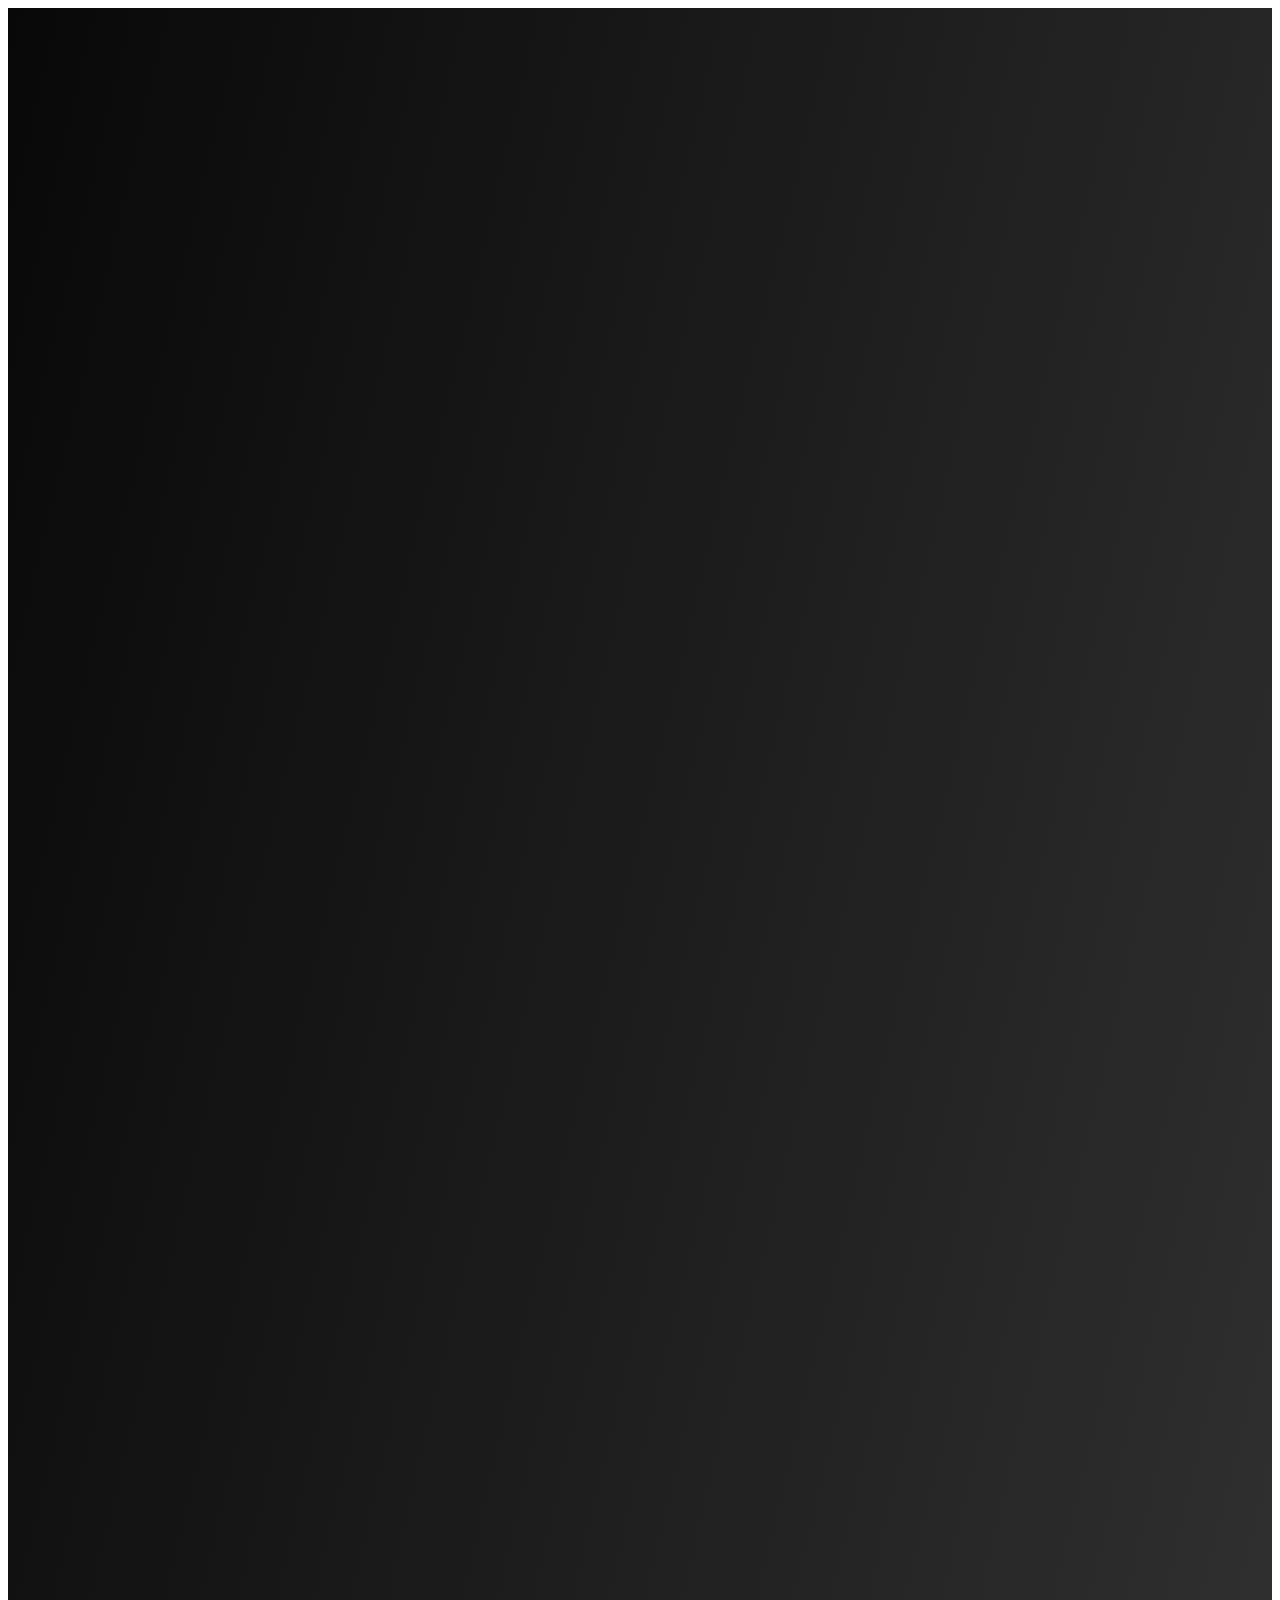
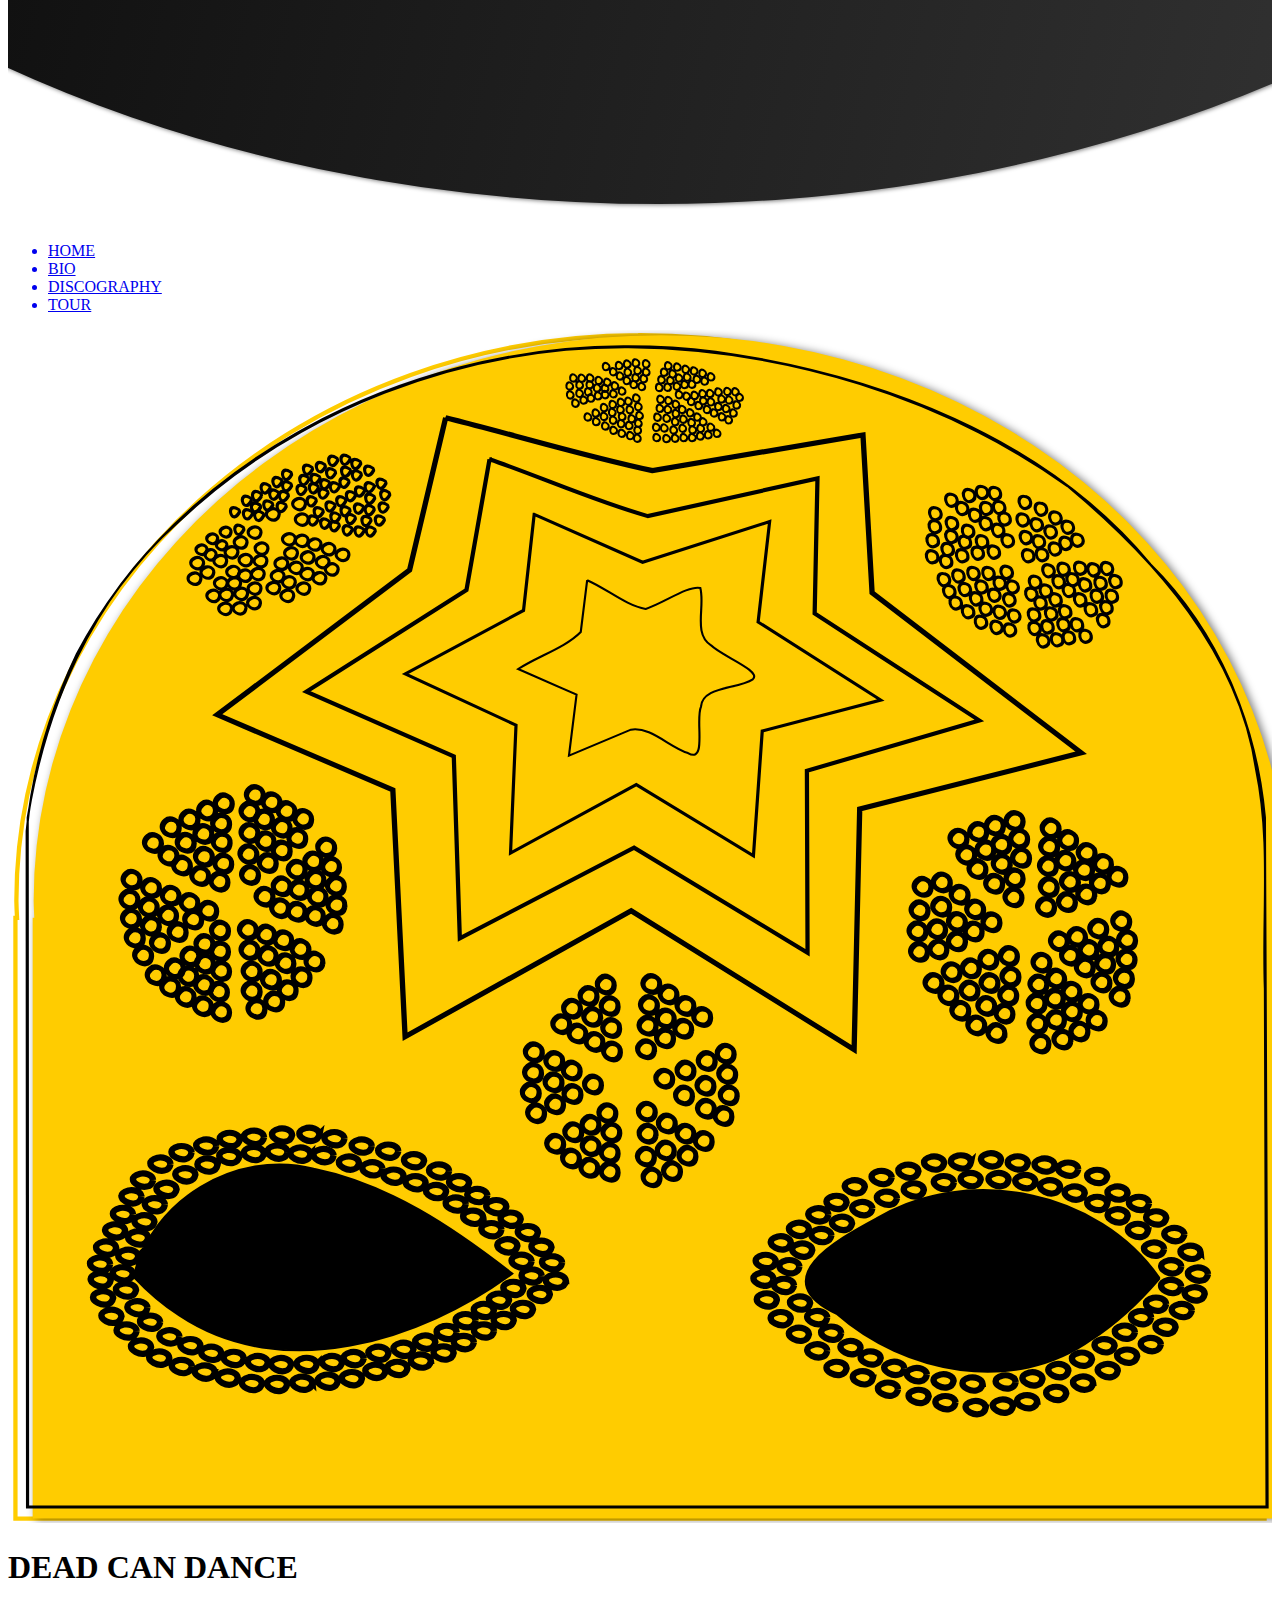
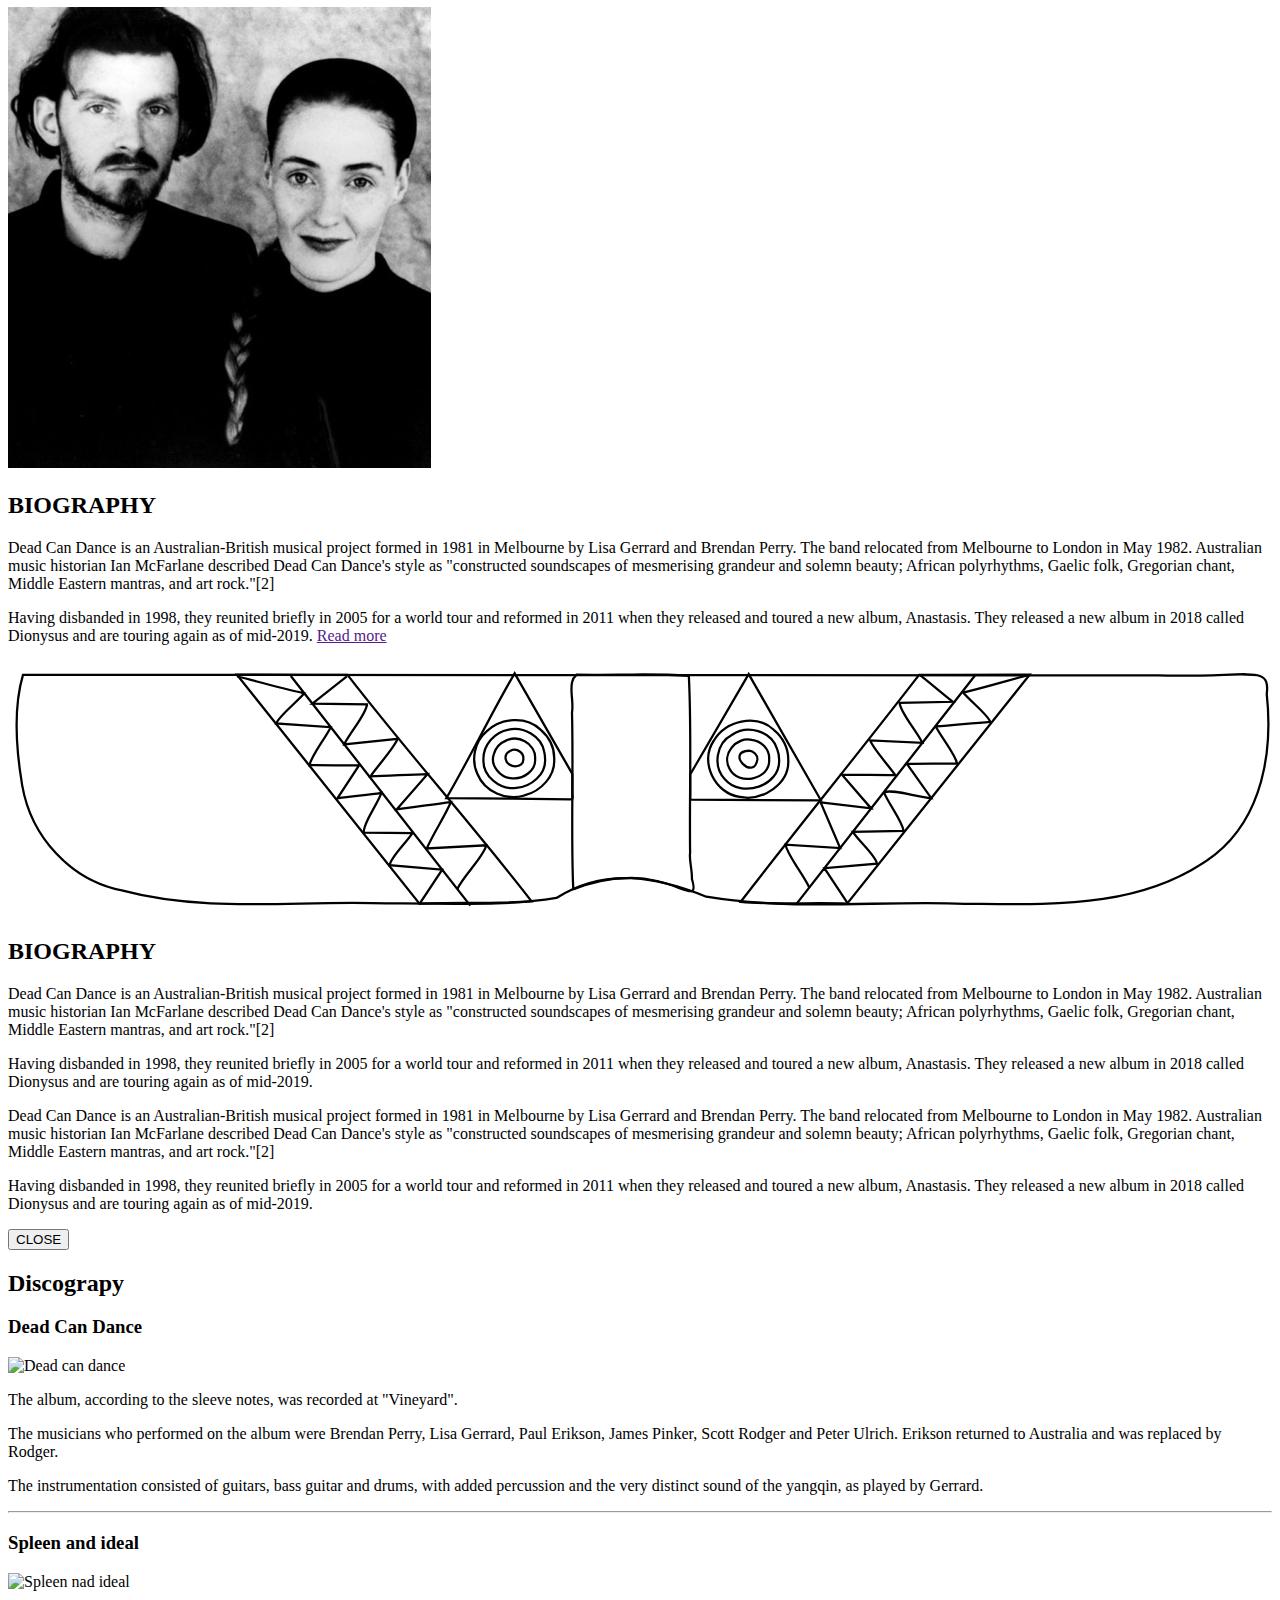
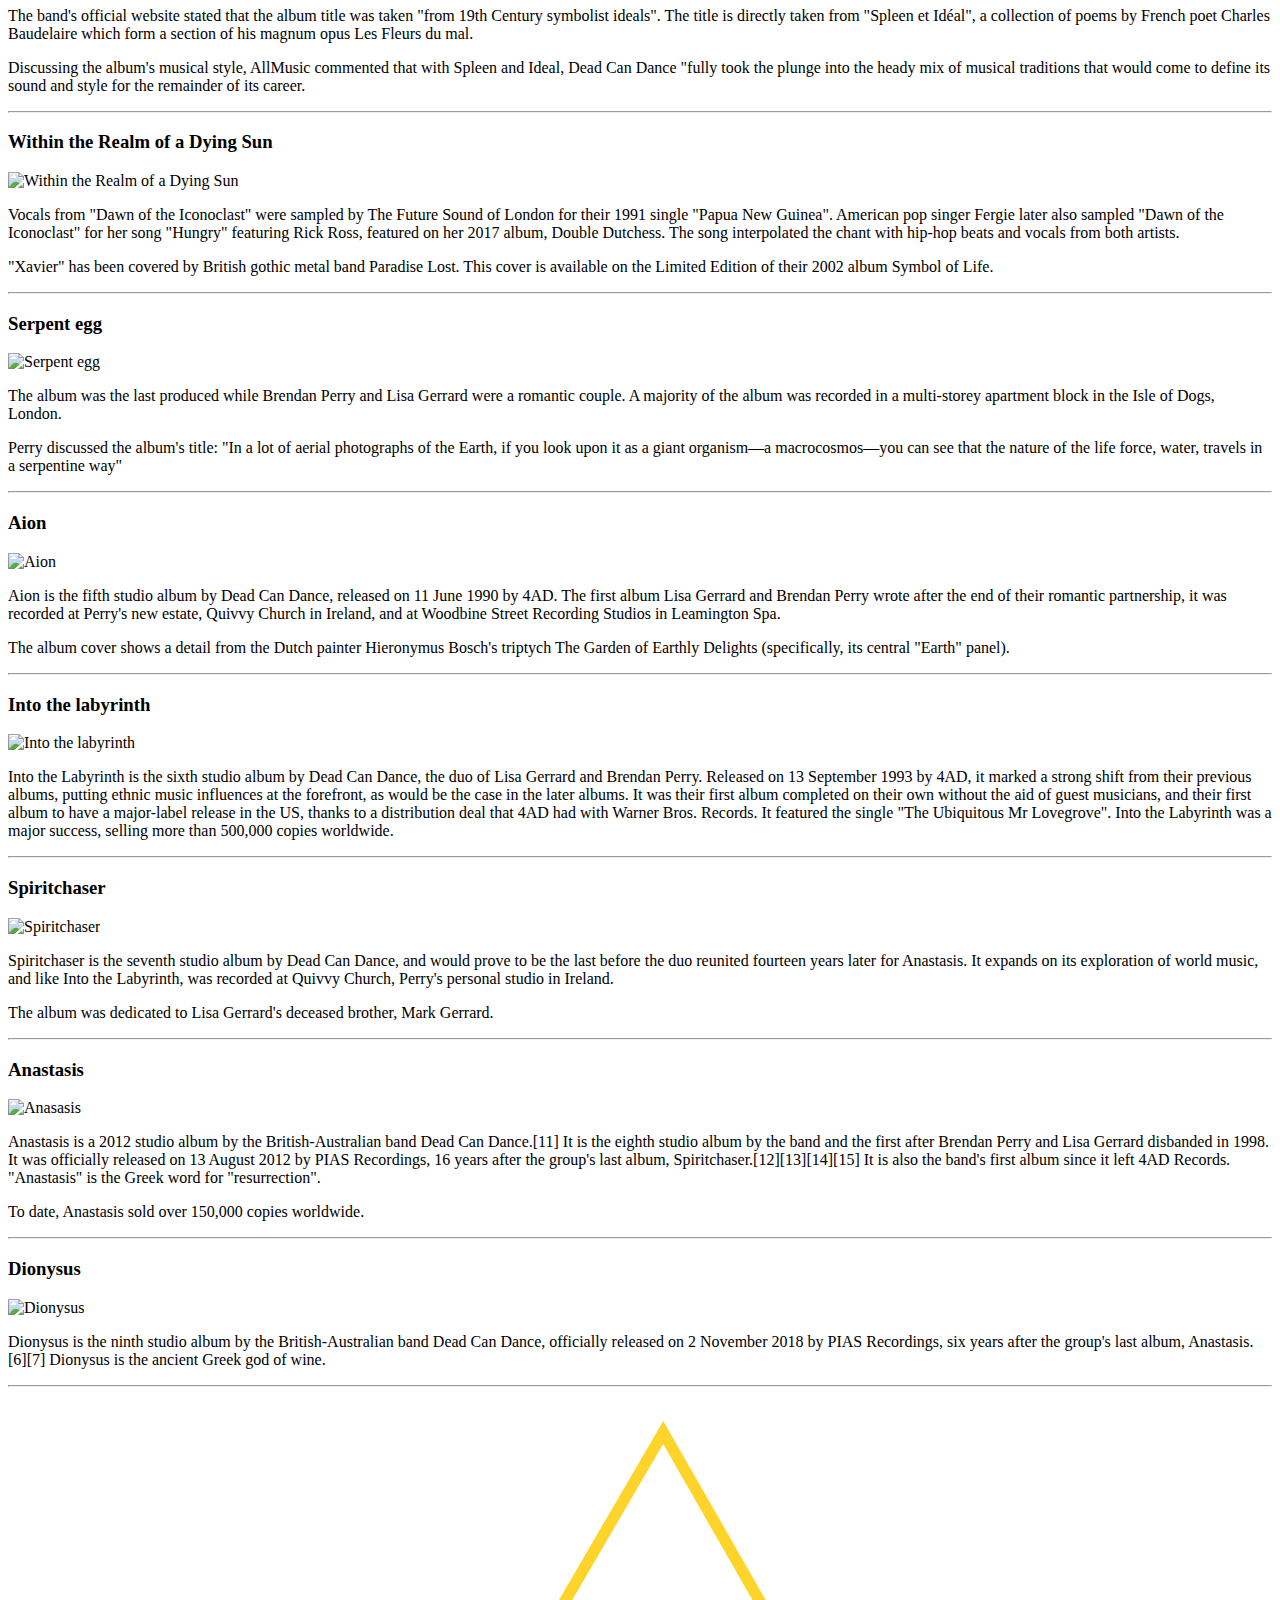
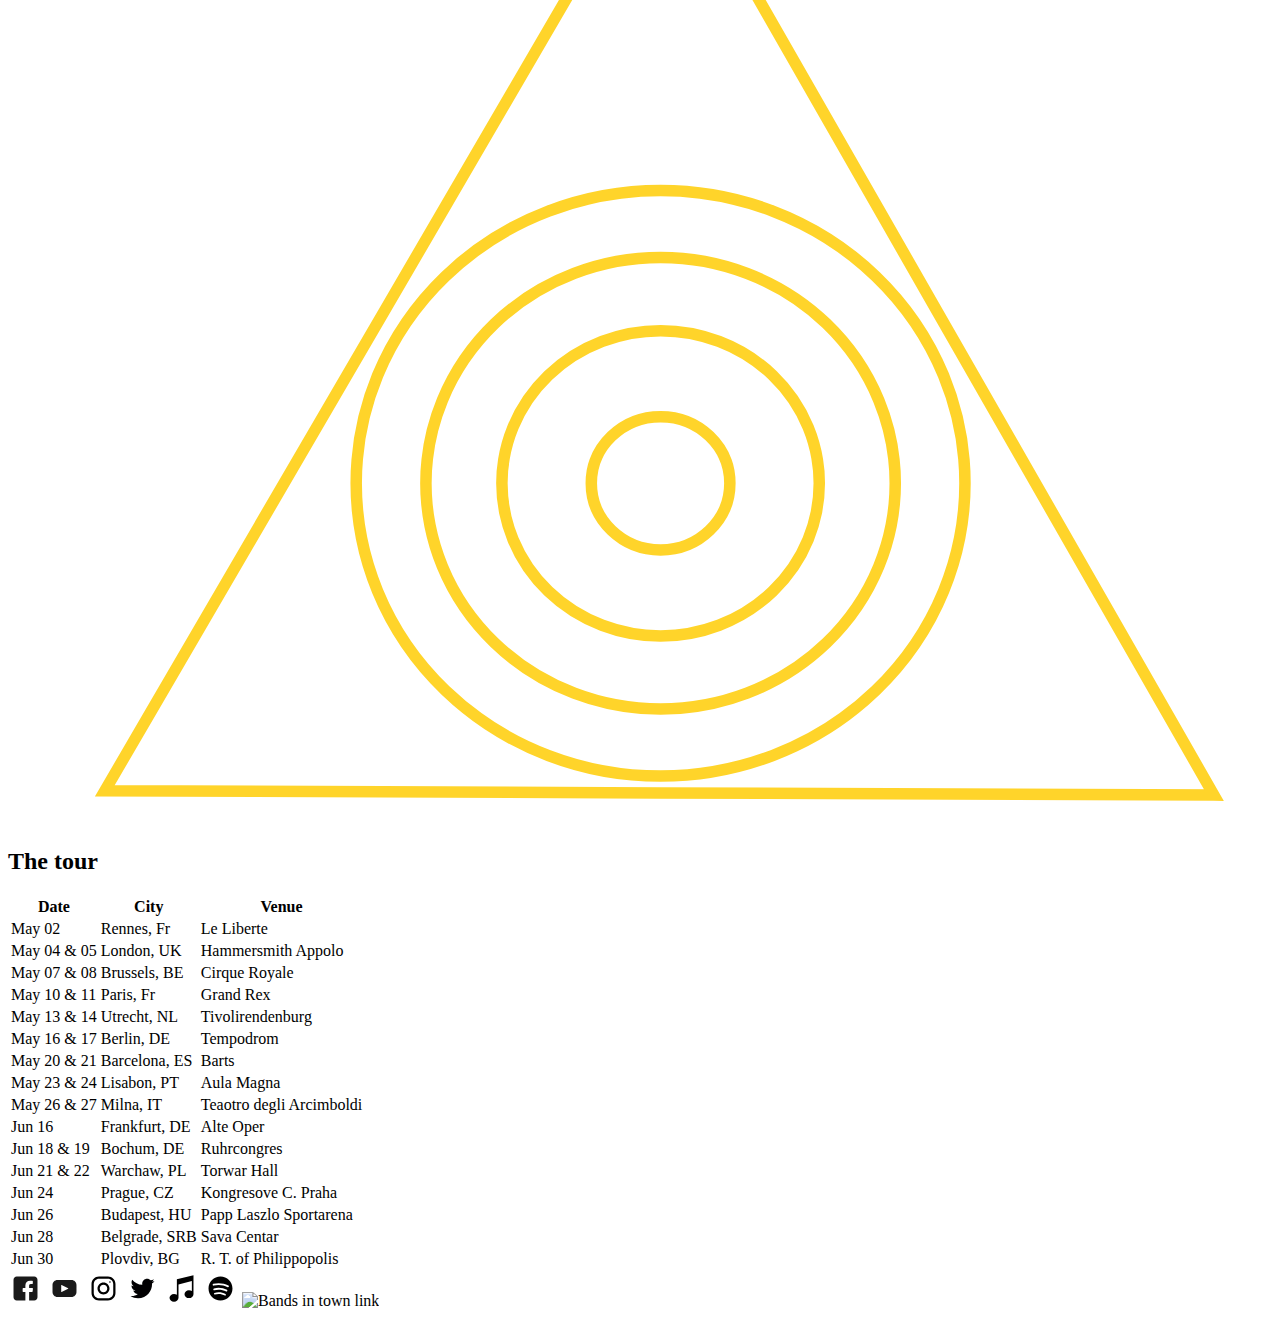
==== commit a03cc126: "social icons added" ====
--- a/index.html
+++ b/index.html
@@ -138,10 +138,10 @@
       </div>
       <nav id="nav">
         <ul>
-          <li>HOME</li>
-          <li>BIO</li>
-          <li>DISCOGRAPHY</li>
-          <li>TOUR</li>
+          <a href="#hero"><li>HOME</li></a>
+          <a href="#bio"><li>BIO</li></a>
+          <a href="#discography"><li>DISCOGRAPHY</li></a>
+          <a href="#tour"><li>TOUR</li></a>
         </ul>
       </nav>
   </header>
@@ -648,9 +648,9 @@
 
       </section>
 
-      <section id="discograpy">
+      <section id="discography">
         <h2>Discograpy</h2>
-        <article class="discography">
+        <article>
           <h3>Dead Can Dance</h3>
 
           <img src="img/Dead_Can_Dance_album.jpg" alt="Dead can dance">
@@ -937,7 +937,13 @@
 </div>
 
 <footer>
-  <div id="footer">Lorem ipsum dolor sit amet, consectetur adipisicing elit. Consequuntur et blanditiis ipsa explicabo enim sint rerum saepe unde, dolore asperiores, cumque optio maiores laudantium, qui maxime, rem accusantium nihil! Quae.</div> <div id="social">Official site Facebook Instagram</div>
+  <img src="img/fb.svg" alt="Facebook link">
+  <img src="img/youtube.svg" alt="Youtube link">
+  <img src="img/insta.svg" alt="Instagram link">
+  <img src="img/tweet.svg" alt="Tweeter link">
+  <img src="img/applemusic.svg" alt="Apple music link">
+  <img src="img/spoti.svg" alt="Spotify link">
+  <img src="img/bandsintown.svg" alt="Bands in town link">
 </footer>
 
 <script src="src/js/menu.js"></script>
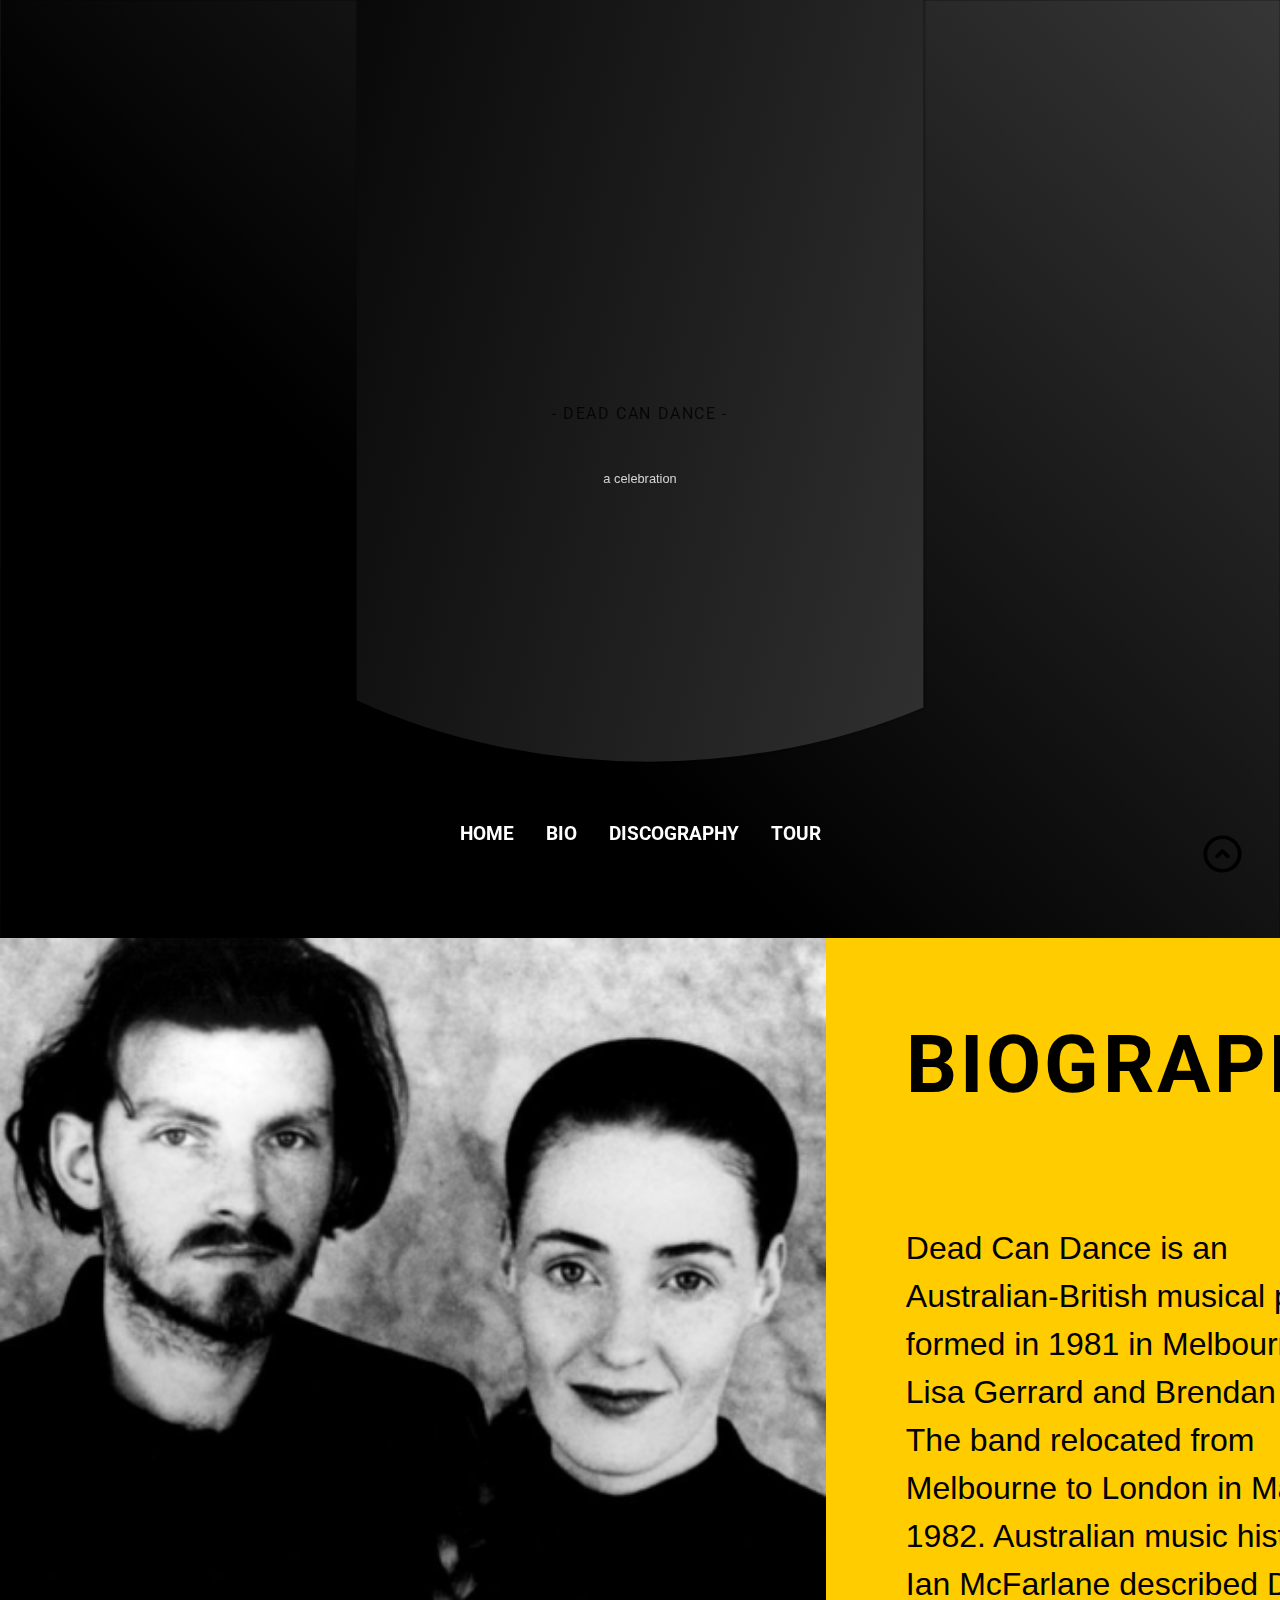
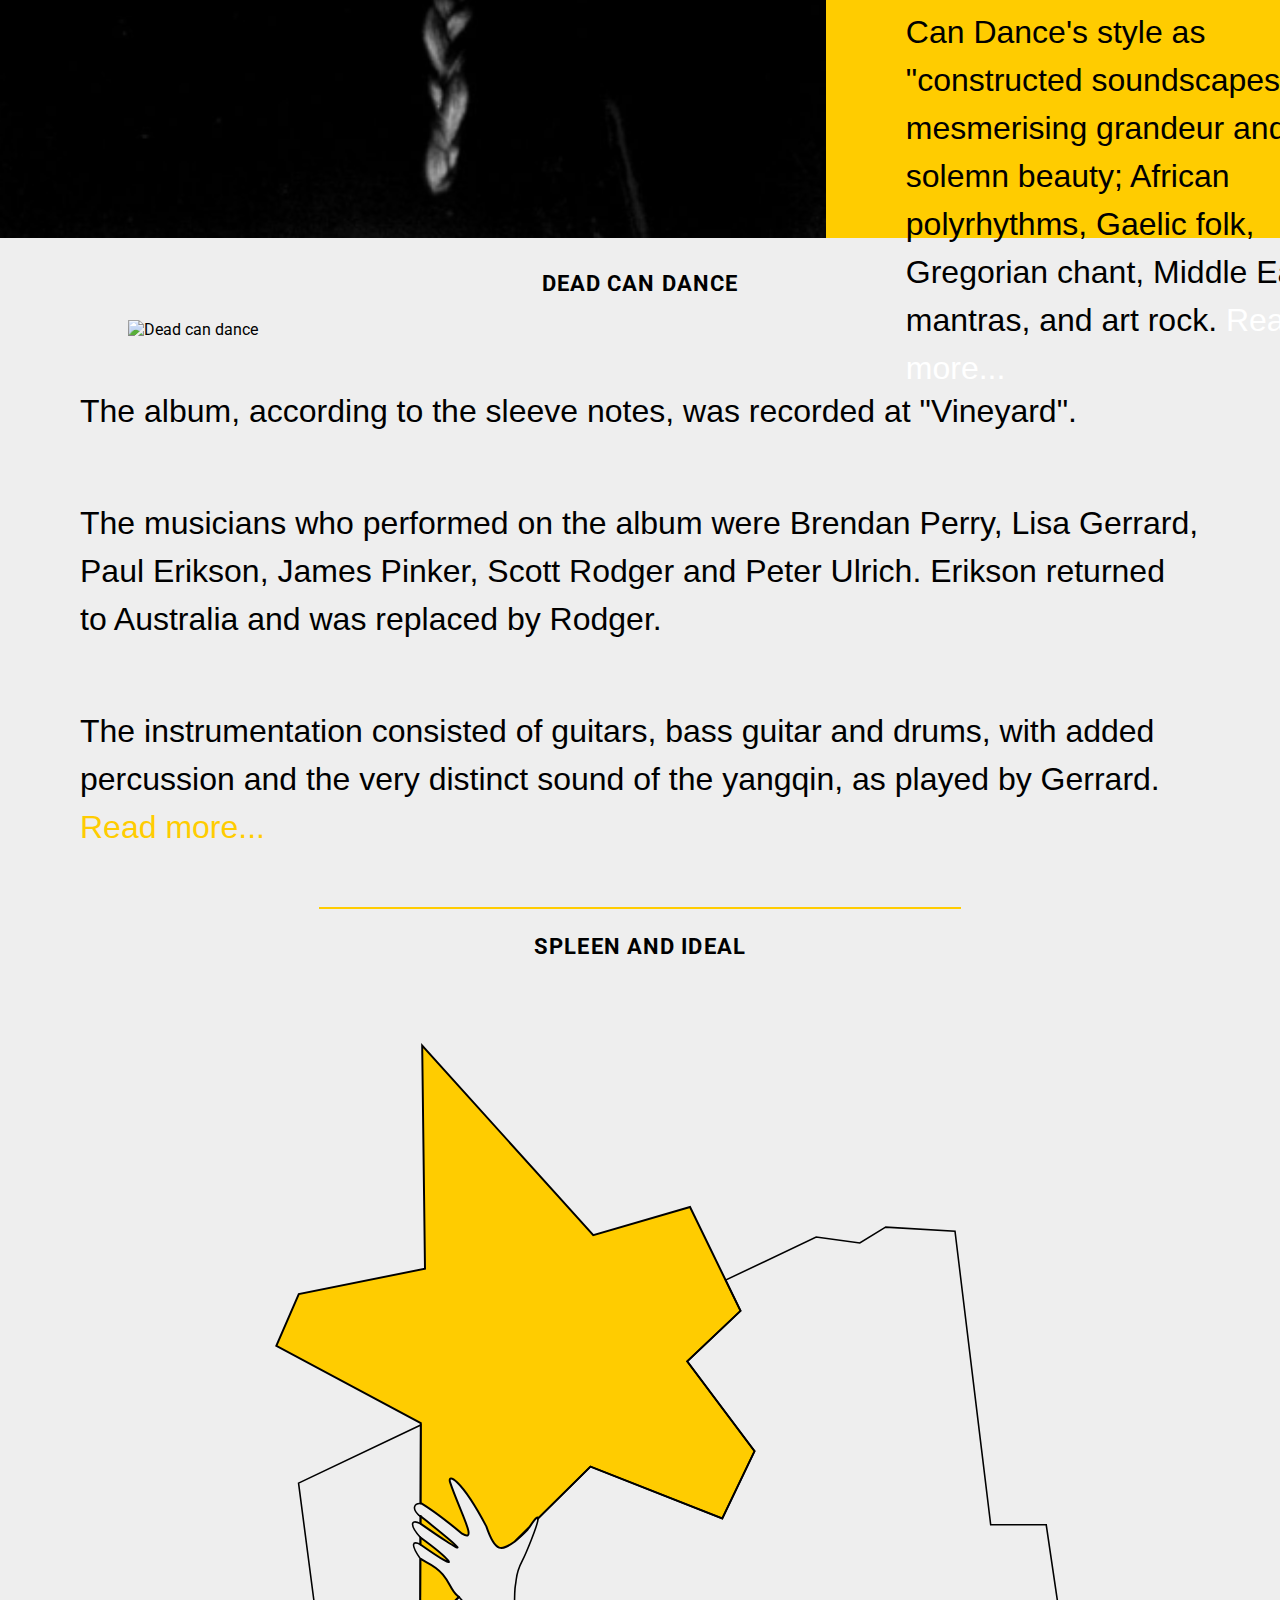
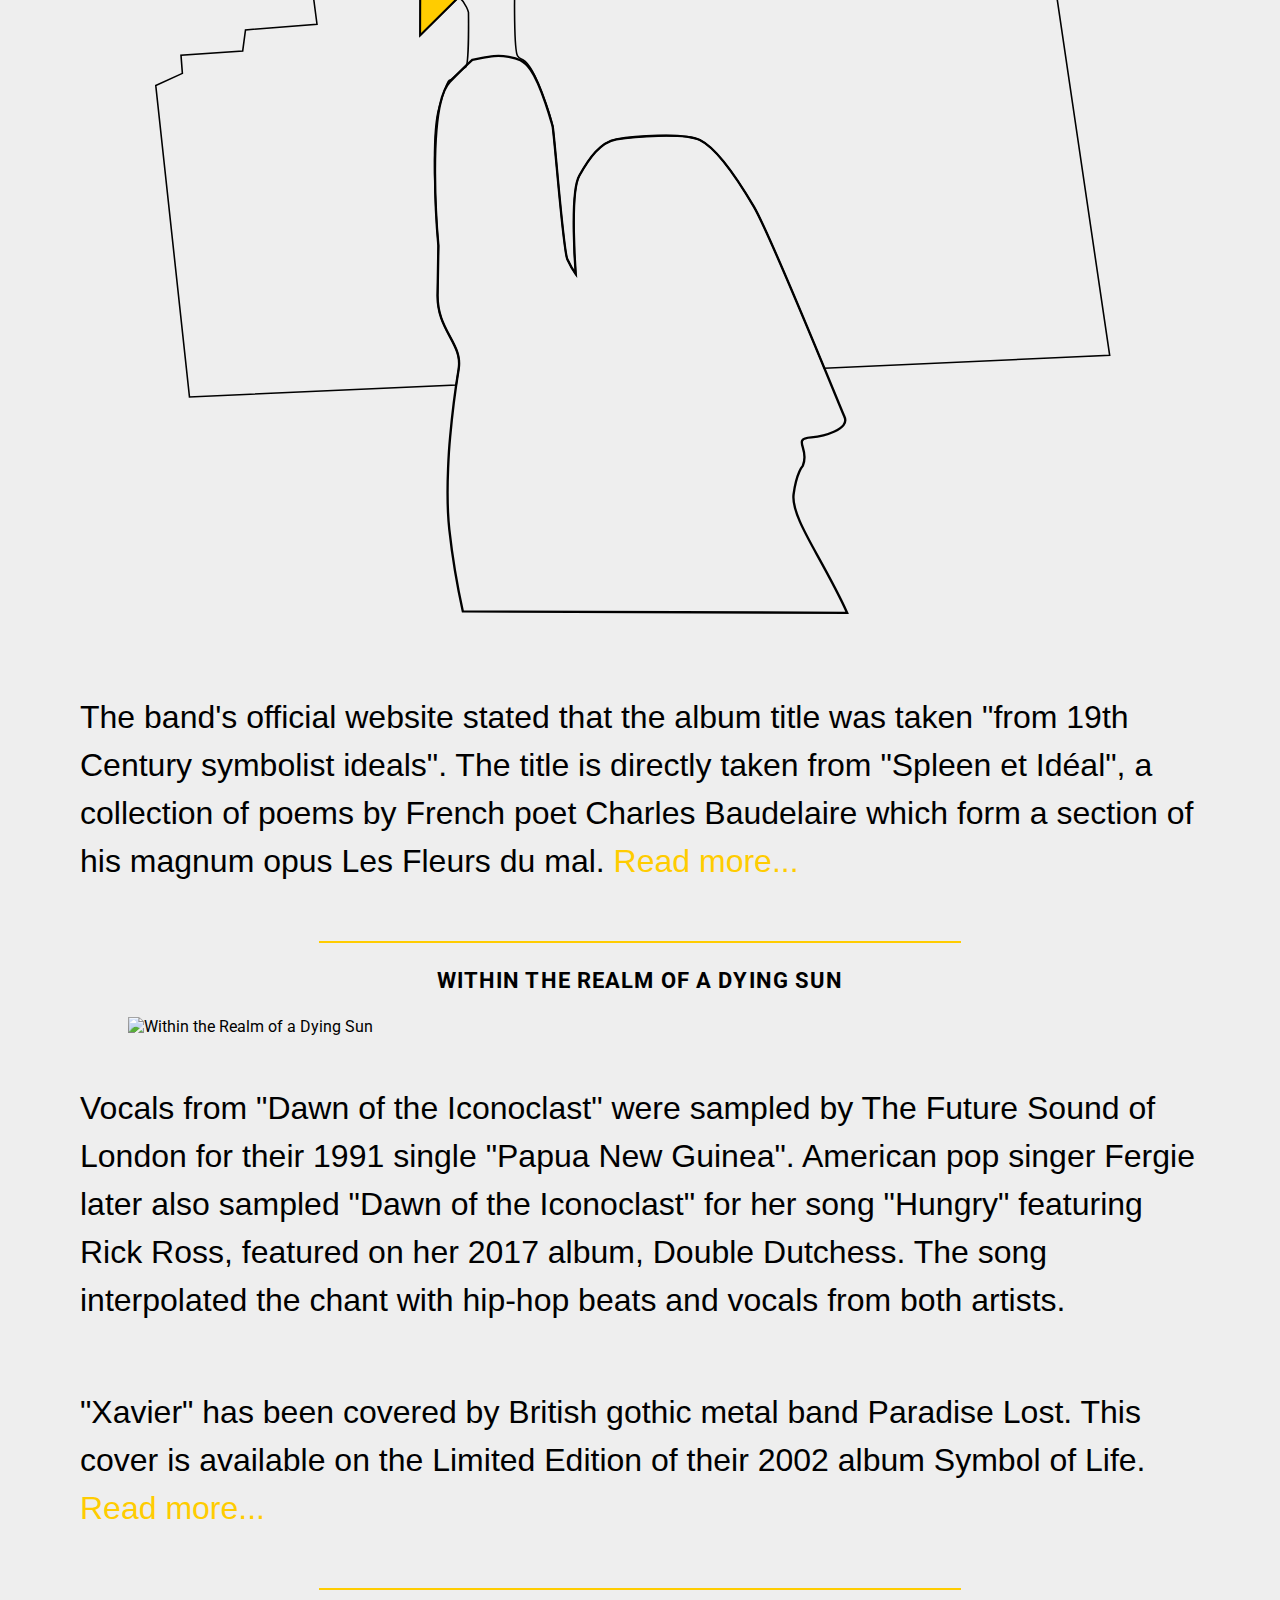
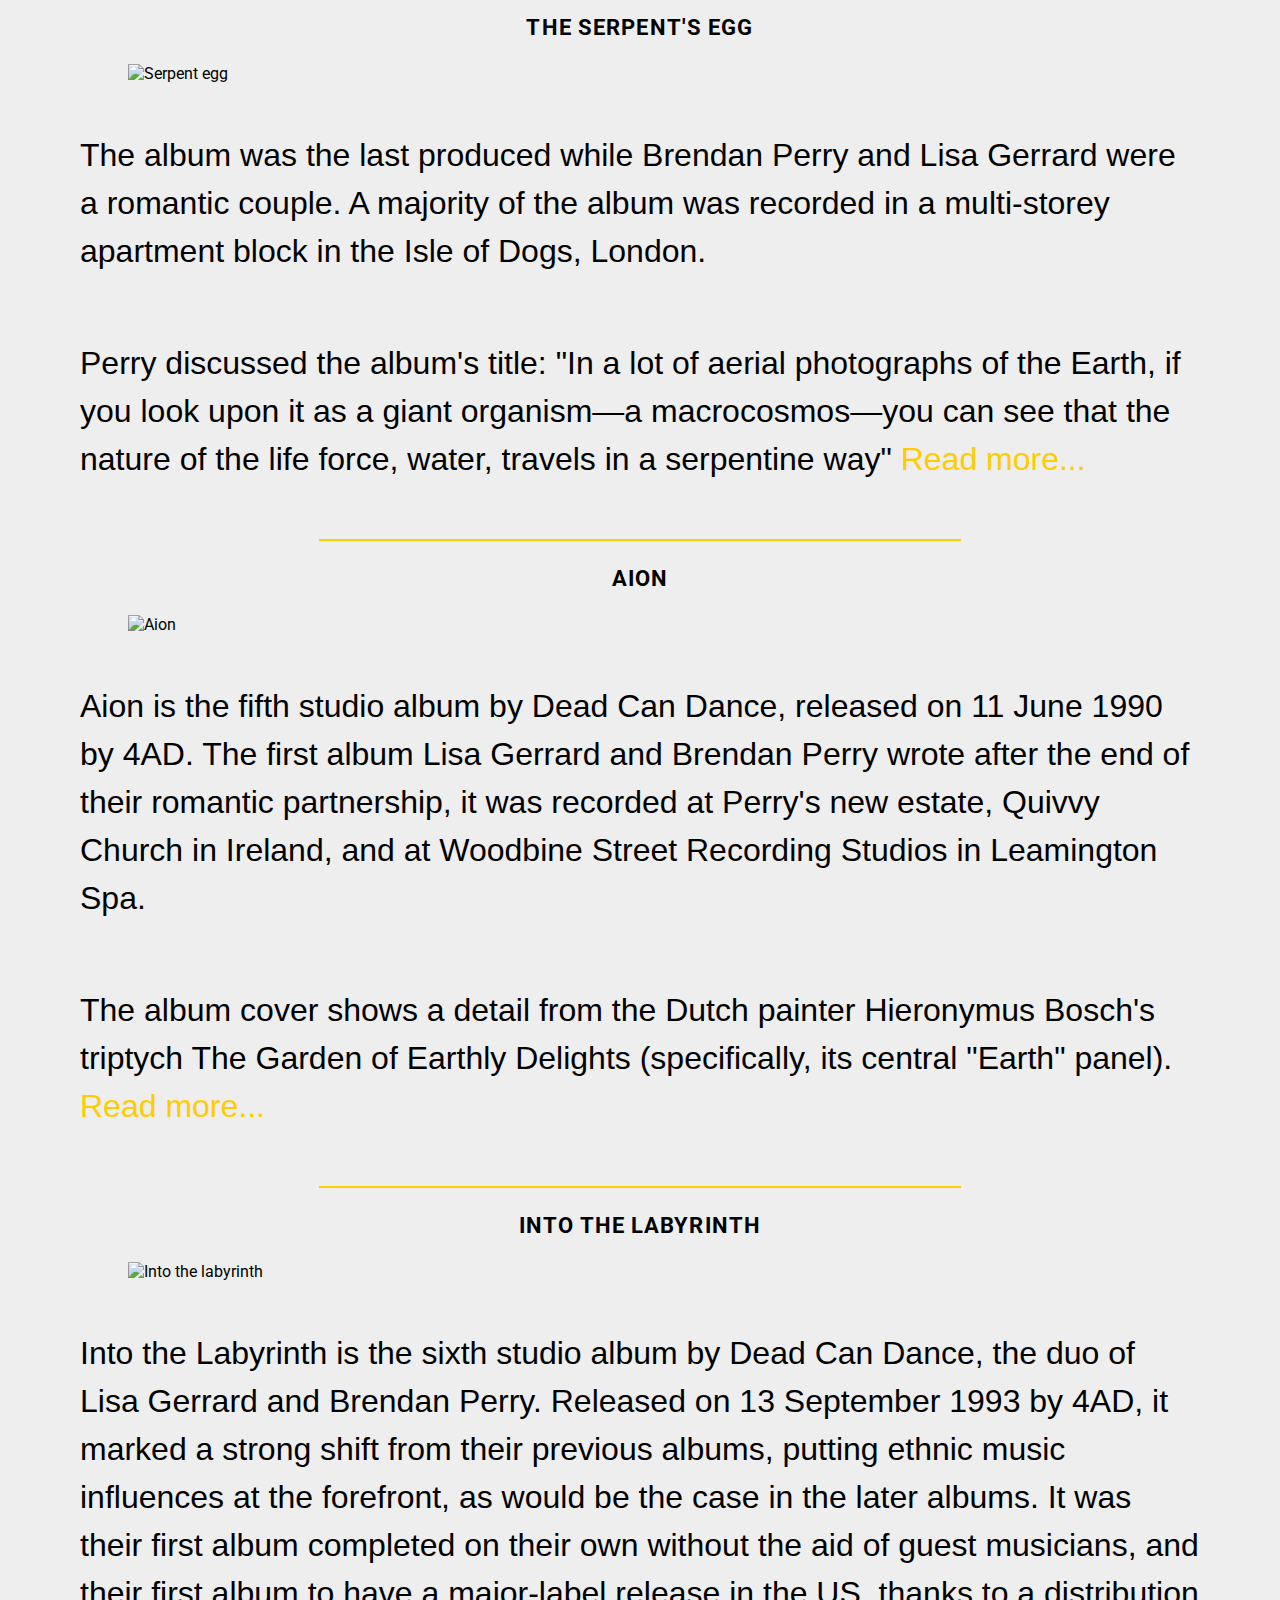
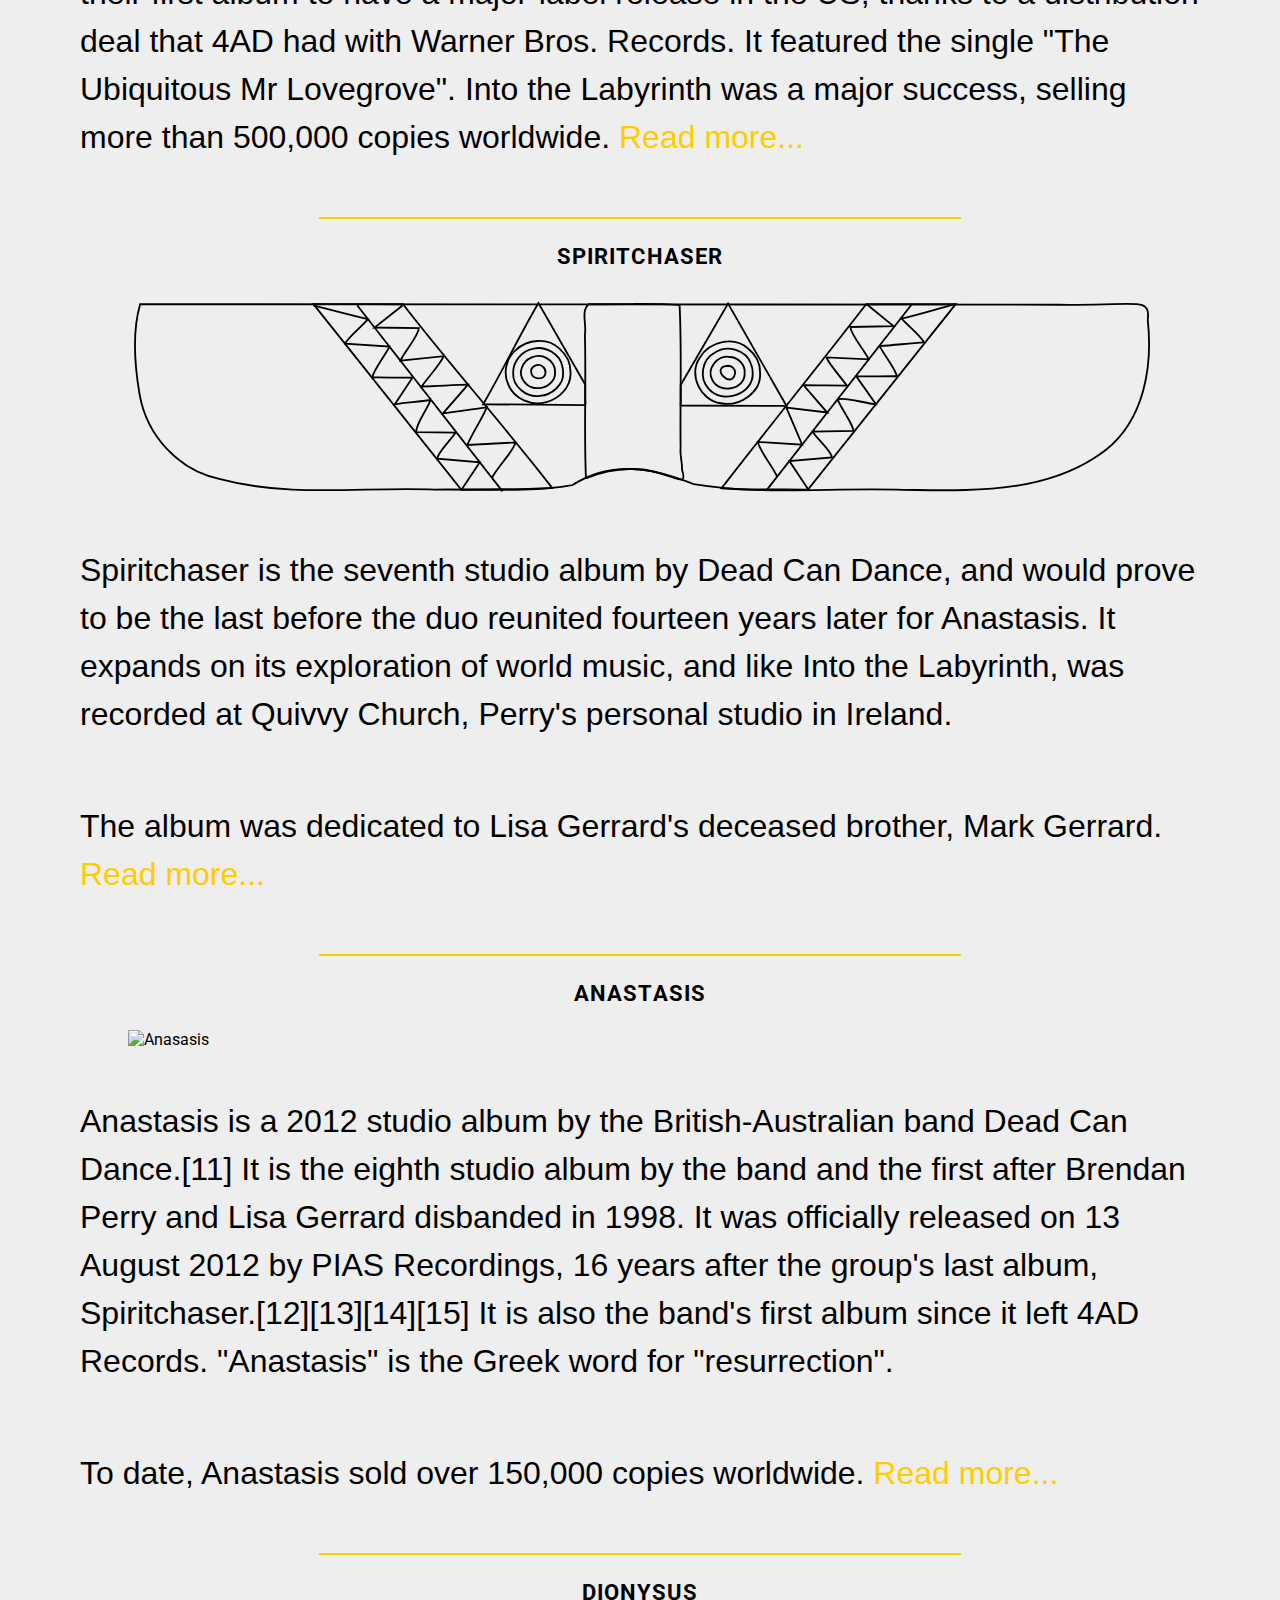
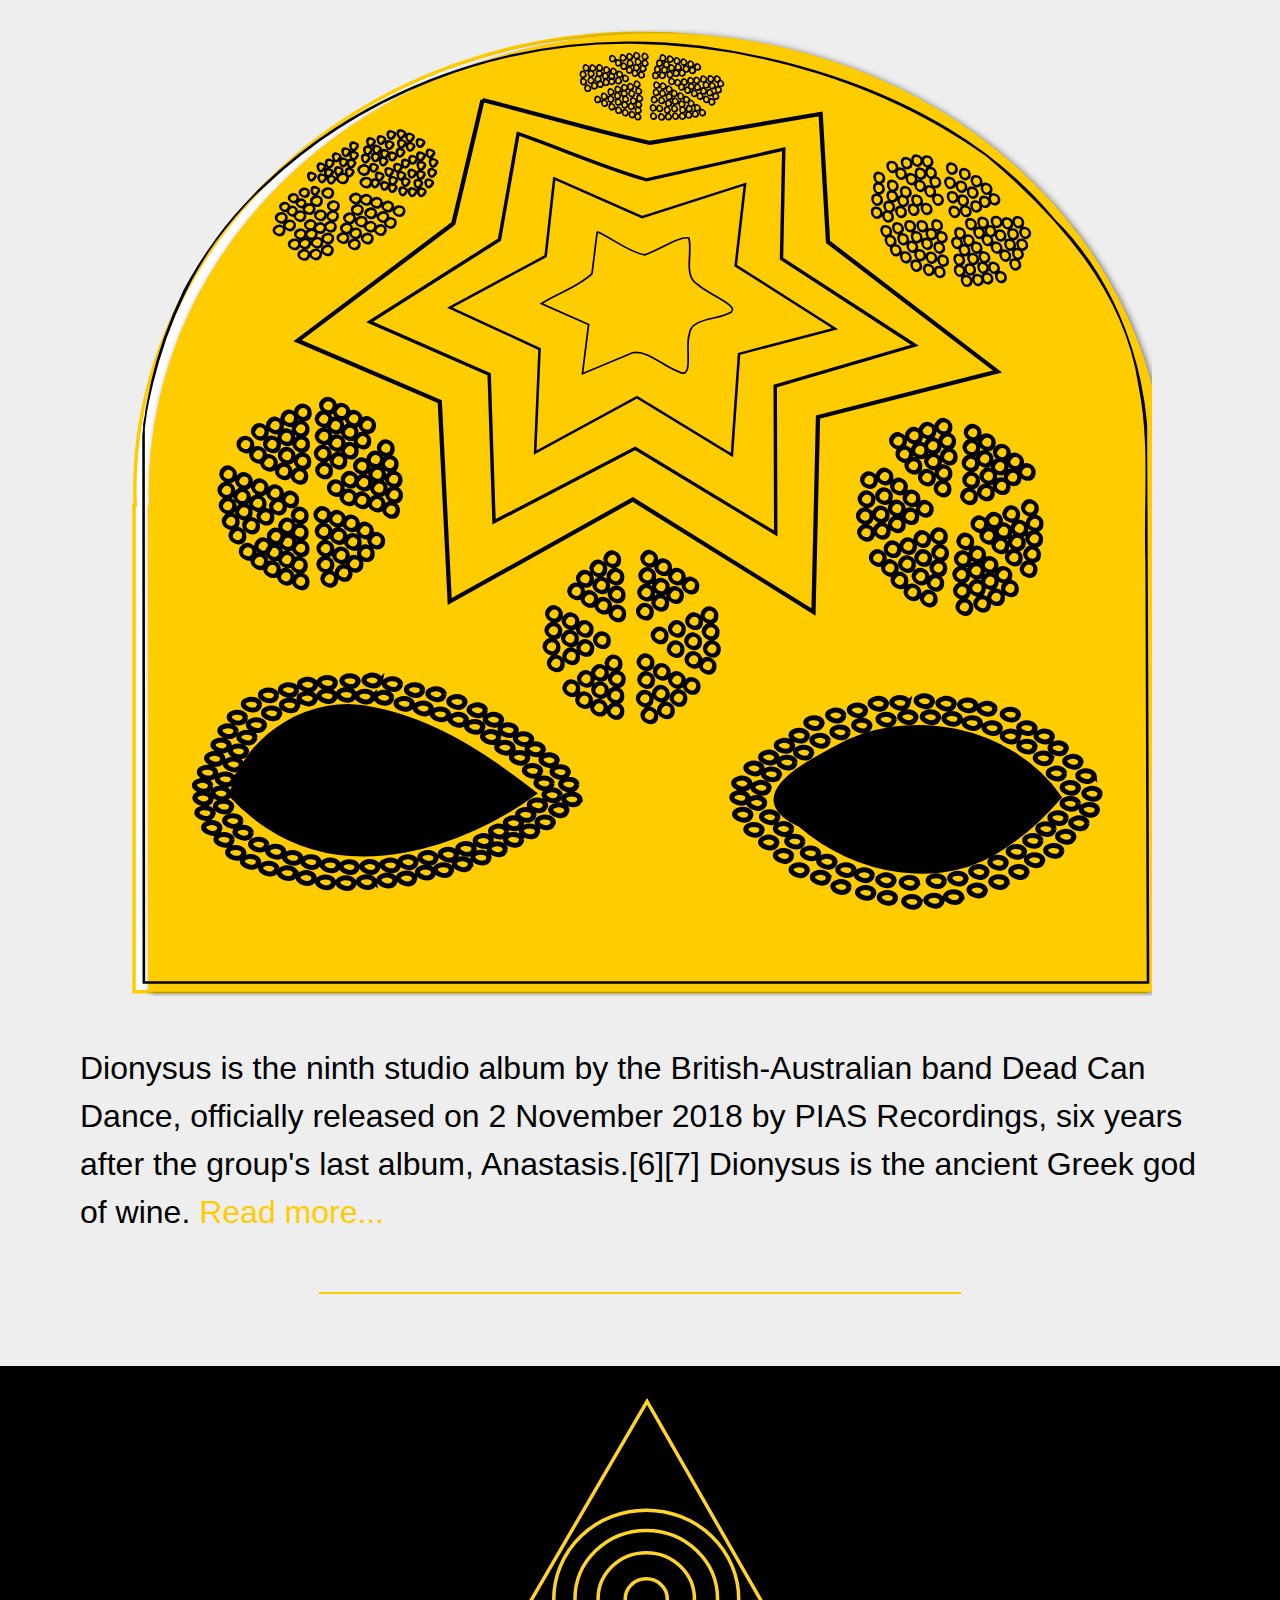
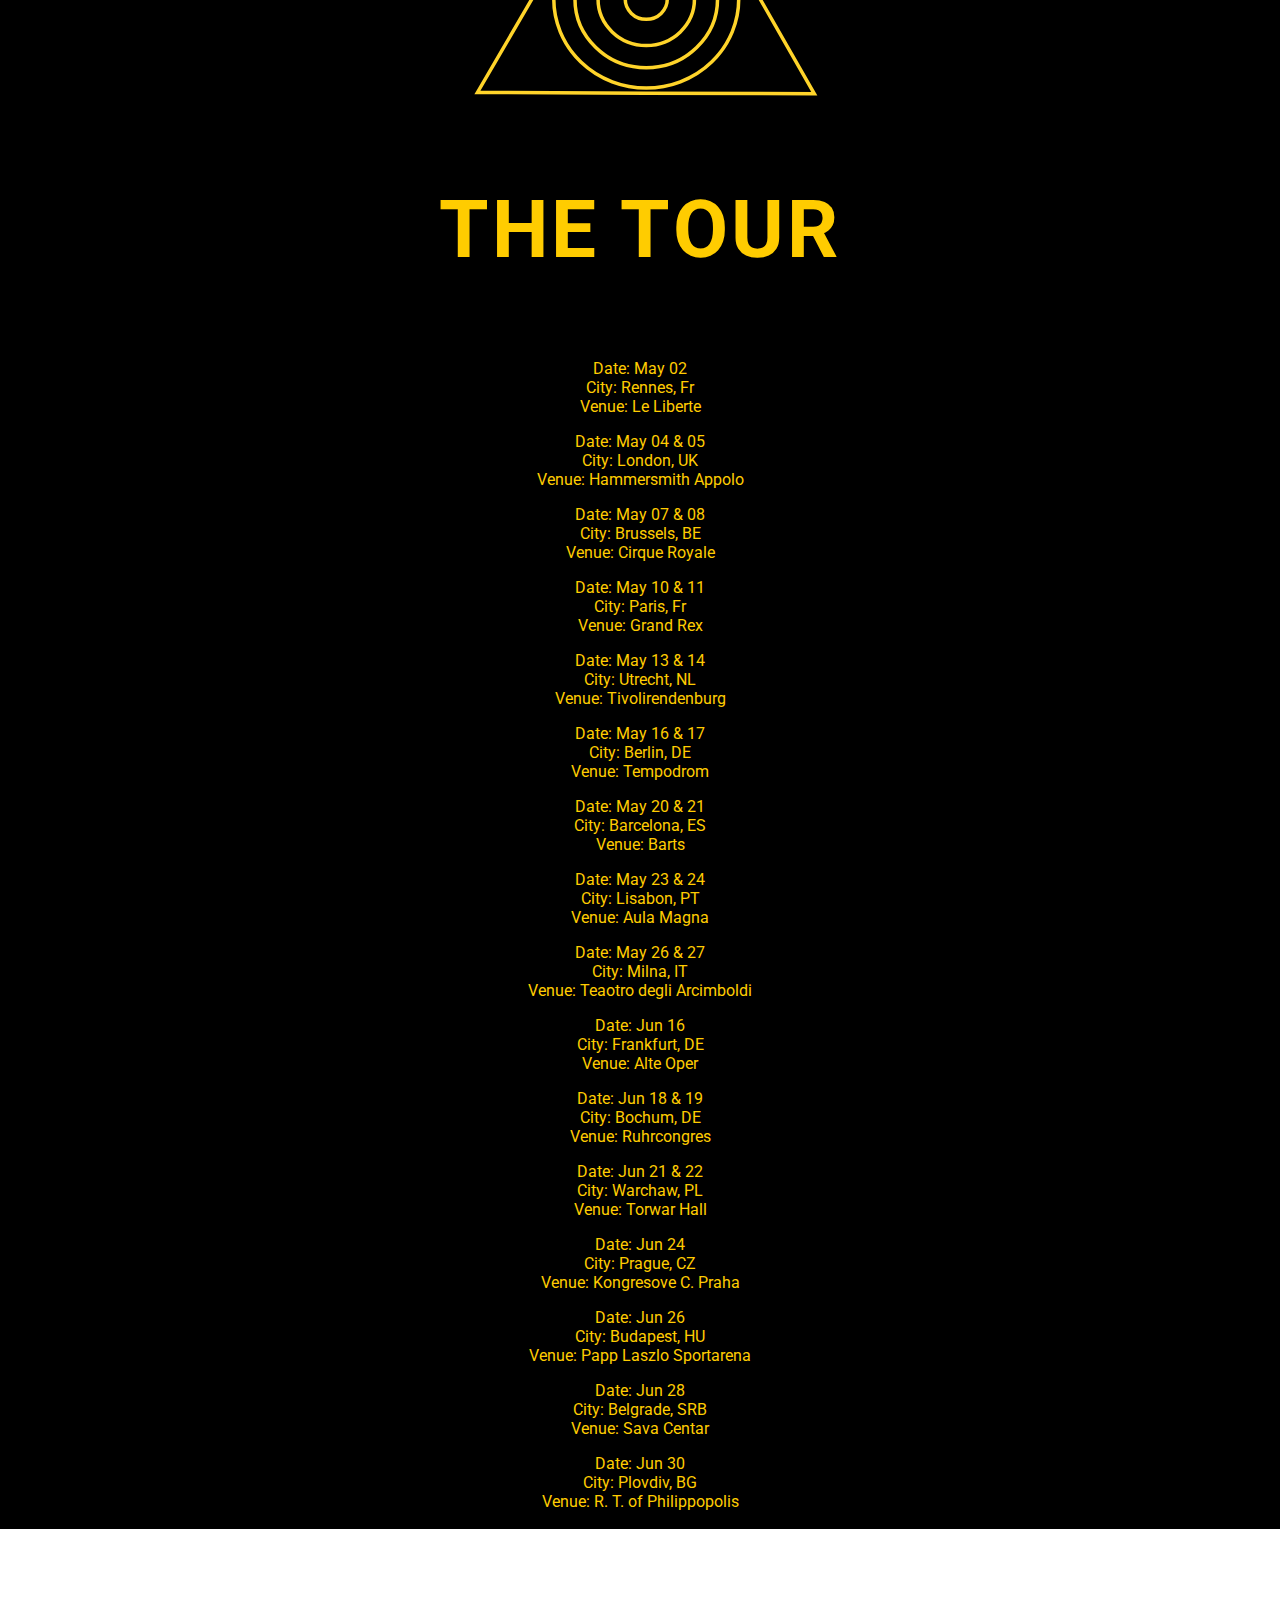
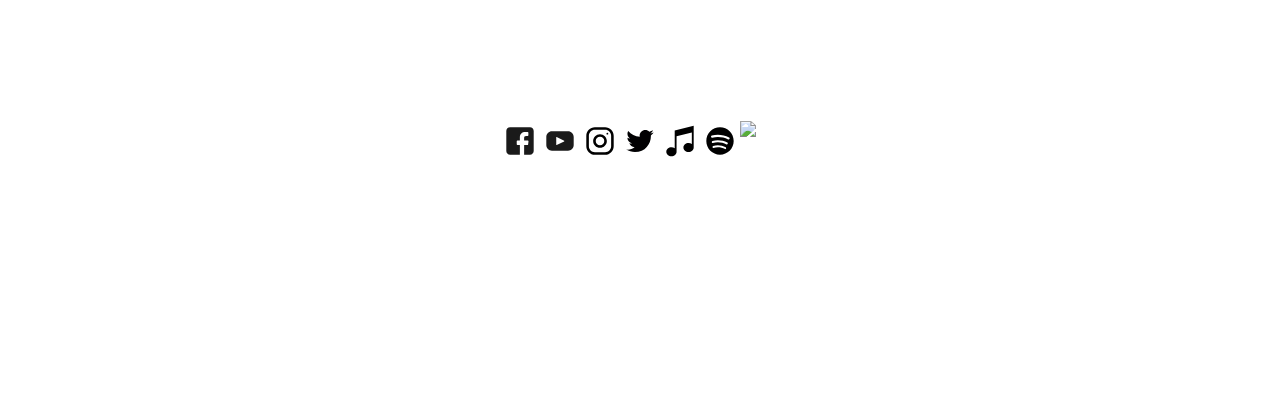
==== commit c996b50d: "write the desktop css" ====
--- a/index.html
+++ b/index.html
@@ -10,7 +10,7 @@
   <link rel="stylesheet" href="src/main.css">
 </head>
 
-<body>
+<body id="#top">
   <svg id="sub-mobile"
      xmlns:dc="http://purl.org/dc/elements/1.1/"
      xmlns:cc="http://creativecommons.org/ns#"
@@ -149,301 +149,11 @@
     <main>
       <section id="hero">
 
-
-       <div id="hero-image">
-
-         <svg xmlns:dc="http://purl.org/dc/elements/1.1/" xmlns:cc="http://creativecommons.org/ns#" xmlns:rdf="http://www.w3.org/1999/02/22-rdf-syntax-ns#" xmlns="http://www.w3.org/2000/svg" viewBox="0 0 95.249997 89.958339">
-           <defs>
-             <filter id="a" color-interpolation-filters="sRGB">
-               <feFlood flood-opacity="0.498039" flood-color="#000" result="flood"/>
-               <feComposite in="flood" in2="SourceGraphic" operator="in" result="composite1"/>
-               <feGaussianBlur in="composite1" stdDeviation="0.64000000000000057" result="blur"/>
-               <feOffset dx="0.39999999999999991" dy="0.20000000000000018" result="offset"/>
-               <feComposite in="SourceGraphic" in2="offset" result="composite2"/>
-             </filter>
-           </defs>
-           <metadata>
-             <rdf:RDF>
-               <cc:Work>
-                 <dc:format>
-                   image/svg+xml
-                 </dc:format>
-                 <dc:type rdf:resource="http://purl.org/dc/dcmitype/StillImage"/>
-                 <dc:title/>
-               </cc:Work>
-             </rdf:RDF>
-           </metadata>
-           <path d="M47.65.39A47.017 42.639 0 0 0 .631 43.029a47.017 42.639 0 0 0 .05 1.273H.56v45.266h94.13V44.302h-.094a47.017 42.639 0 0 0 .07-1.273A47.017 42.639 0 0 0 47.65.389z" fill="#fff" stroke="#fc0" stroke-width=".32339194"/>
-           <path transform="matrix(.4756 0 0 .47273 -37.575 356.277)" d="M182.529-752.84a99.46 90.197 0 0 0-99.46 90.198 99.46 90.197 0 0 0 .105 2.693h-.258v95.756h199.123v-95.756h-.2a99.46 90.197 0 0 0 .149-2.693 99.46 90.197 0 0 0-99.46-90.198z" fill="#fc0" filter="url(#a)"/>
-           <g fill="none" stroke="#000">
-             <path style="line-height:normal;font-variant-ligatures:normal;font-variant-position:normal;font-variant-caps:normal;font-variant-numeric:normal;font-variant-alternates:normal;font-feature-settings:normal;text-indent:0;text-align:start;text-decoration-line:none;text-decoration-style:solid;text-decoration-color:#000;text-transform:none;text-orientation:mixed;shape-padding:0;isolation:auto;mix-blend-mode:normal" d="M175.725 10.925c-54.762.172-110.99 29.567-136.207 79.248-6.576 14.284-11.109 30.337-12.506 45.589l.09 174.204h309.146c-.264-59.177-.197-118.686-.669-177.655-2.083-23.934-11.432-47.806-28.546-65.275-26.276-32.745-67.824-48.81-108.322-54.735a173.687 173.687 0 0 0-22.986-1.376zm1.316.257c38.815.478 77.998 12.688 109.337 35.737 22.13 19.077 42.83 43.15 47.032 73.127 3.708 18.507 1.463 37.52 2.164 56.28l.409 133.374H27.365l-.09-177.373c4.457-28.239 15.72-56.116 37.122-75.787 29.692-29.162 71.077-45.595 112.644-45.358z" color="#000" font-weight="400" font-family="sans-serif" white-space="normal" overflow="visible" stroke-width=".5291667" enable-background="accumulate" transform="matrix(.3024 0 0 .2926 -6.762 -1.966)"/>
-             <g stroke-width="1.58749998">
-               <path d="M264.838 247.887c-14.784-22.009-47.012-28.822-69.607-14.941-10.243 5.702-27.289 15.41-9.865 23.74 16.746 15.227 43.765 20.762 62.873 6.57 6.3-4.207 11.77-9.557 16.599-15.369z" fill="#000" transform="matrix(.3024 0 0 .2926 6.496 -1.08)"/>
-               <path d="M188.855 233.76c-.808 4.122-8.386-.188-3.234-1.64 1.201-.223 3.098.167 3.234 1.64zM183.704 236.895c-.809 4.123-8.387-.187-3.234-1.639 1.201-.223 3.098.167 3.234 1.64zM193.906 229.958c-.809 4.123-8.387-.187-3.234-1.639 1.201-.223 3.098.167 3.234 1.64zM200.047 227.28c-.808 4.123-8.386-.188-3.233-1.639 1.2-.223 3.098.167 3.233 1.64zM206.745 225.147c-.808 4.123-8.386-.187-3.233-1.638 1.2-.224 3.097.166 3.233 1.638zM214.229 223.271c-.808 4.123-8.386-.188-3.234-1.639 1.201-.224 3.098.167 3.234 1.64zM220.916 222.475c-.808 4.122-8.386-.188-3.234-1.64 1.201-.223 3.098.167 3.234 1.64zM227.86 222.486c-.809 4.122-8.387-.188-3.234-1.64 1.201-.223 3.098.167 3.234 1.64zM234.53 223.004c-.808 4.122-8.386-.188-3.233-1.639 1.201-.224 3.098.166 3.234 1.639zM240.689 224.346c-.809 4.122-8.387-.188-3.234-1.64 1.201-.223 3.098.167 3.234 1.64zM246.841 225.955c-.808 4.122-8.386-.188-3.234-1.64 1.202-.223 3.098.167 3.234 1.64zM252.46 228.627c-.81 4.123-8.387-.187-3.235-1.639 1.202-.223 3.098.167 3.234 1.64zM257.543 231.83c-.809 4.122-8.387-.189-3.234-1.64 1.201-.224 3.098.167 3.234 1.64zM262.6 235.582c-.81 4.122-8.387-.188-3.235-1.64 1.202-.223 3.098.167 3.234 1.64zM266.614 240.387c-.809 4.123-8.387-.188-3.234-1.639 1.201-.224 3.098.167 3.234 1.64zM270.89 244.947c-.808 4.122-8.386-.188-3.234-1.639 1.201-.224 3.098.166 3.234 1.639zM270.863 250.014c-.808 4.123-8.386-.187-3.234-1.639 1.202-.223 3.098.167 3.234 1.64zM267.127 254.563c-.809 4.123-8.387-.187-3.234-1.639 1.201-.223 3.098.167 3.234 1.64zM263.374 258.043c-.808 4.123-8.386-.188-3.234-1.639 1.202-.224 3.098.166 3.234 1.64zM259.354 261.79c-.808 4.123-8.386-.188-3.233-1.639 1.2-.224 3.098.167 3.233 1.64zM254.282 265.275c-.809 4.123-8.387-.187-3.234-1.638 1.201-.224 3.098.166 3.234 1.638zM248.658 268.745c-.808 4.122-8.386-.188-3.234-1.64 1.202-.223 3.098.167 3.234 1.64zM242.757 271.685c-.809 4.122-8.387-.188-3.234-1.64 1.201-.223 3.098.167 3.234 1.64zM236.31 273.807c-.808 4.122-8.386-.188-3.234-1.64 1.201-.223 3.098.167 3.234 1.64zM229.644 274.603c-.808 4.123-8.386-.188-3.233-1.639 1.2-.224 3.098.166 3.233 1.64zM221.38 275.127c-.808 4.122-8.386-.188-3.233-1.639 1.201-.224 3.098.166 3.234 1.639zM214.159 274.32c-.808 4.122-8.386-.188-3.234-1.64 1.201-.223 3.098.167 3.234 1.64zM207.488 272.71c-.808 4.123-8.386-.187-3.234-1.638 1.201-.224 3.098.166 3.234 1.639z" paint-order="stroke fill markers" transform="matrix(.3024 0 0 .2926 6.496 -1.08)"/>
-               <path d="M201.875 271.096c-.808 4.123-8.386-.187-3.233-1.639 1.2-.223 3.097.167 3.233 1.64zM195.995 268.424c-.808 4.122-8.386-.188-3.233-1.64 1.2-.223 3.097.167 3.233 1.64z" paint-order="stroke fill markers" transform="matrix(.3024 0 0 .2926 6.496 -1.08)"/>
-               <path d="M190.96 265.762c-.808 4.122-8.386-.188-3.234-1.64 1.202-.223 3.098.167 3.234 1.64zM186.155 262.03c-.808 4.123-8.386-.187-3.234-1.638 1.201-.224 3.098.166 3.234 1.639zM182.664 258.032c-.808 4.123-8.386-.187-3.234-1.639 1.202-.223 3.098.167 3.234 1.64zM178.404 254.28c-.808 4.122-8.386-.188-3.234-1.64 1.201-.223 3.098.167 3.234 1.64zM174.395 249.736c-.808 4.123-8.386-.187-3.234-1.639 1.201-.223 3.098.167 3.234 1.64zM175.737 244.92c-.809 4.123-8.387-.188-3.234-1.639 1.201-.224 3.098.166 3.234 1.639zM178.939 240.65c-.809 4.122-8.387-.189-3.234-1.64 1.201-.224 3.098.167 3.234 1.64zM178.137 235.304c-.809 4.122-8.387-.188-3.234-1.64 1.201-.223 3.098.167 3.234 1.64zM182.948 231.562c-.809 4.122-8.387-.188-3.234-1.639 1.201-.224 3.098.166 3.234 1.639zM187.491 228.355c-.808 4.122-8.386-.188-3.234-1.64 1.202-.223 3.098.167 3.234 1.64zM192.035 224.346c-.809 4.122-8.387-.188-3.234-1.64 1.201-.223 3.098.167 3.234 1.64zM198.727 221.94c-.808 4.123-8.386-.188-3.234-1.639 1.202-.223 3.098.167 3.234 1.64zM205.404 220.337c-.809 4.122-8.387-.188-3.234-1.64 1.201-.223 3.098.167 3.234 1.64zM211.813 218.215c-.809 4.122-8.387-.188-3.234-1.64 1.201-.223 3.098.167 3.234 1.64zM218.49 217.931c-.81 4.123-8.387-.188-3.235-1.639 1.202-.224 3.098.167 3.234 1.64zM225.978 217.397c-.808 4.122-8.386-.188-3.234-1.64 1.201-.223 3.098.167 3.234 1.64zM232.66 218.198c-.809 4.123-8.387-.187-3.234-1.638 1.201-.224 3.098.166 3.234 1.638zM239.341 218.733c-.808 4.122-8.386-.188-3.233-1.639 1.2-.224 3.098.166 3.233 1.639zM245.221 219.802c-.808 4.123-8.386-.188-3.233-1.639 1.2-.224 3.098.166 3.233 1.64zM252.438 221.673c-.809 4.122-8.387-.188-3.234-1.639 1.201-.224 3.098.166 3.234 1.639zM257.516 225.95c-.809 4.122-8.387-.188-3.234-1.64 1.201-.223 3.098.167 3.234 1.64z" paint-order="stroke fill markers" transform="matrix(.3024 0 0 .2926 6.496 -1.08)"/>
-               <path d="M262.861 228.622c-.808 4.122-8.386-.188-3.234-1.639 1.202-.224 3.098.166 3.234 1.639zM267.148 232.364c-.808 4.122-8.386-.188-3.234-1.64 1.202-.223 3.098.167 3.234 1.64zM271.665 236.64c-.808 4.123-8.386-.188-3.234-1.639 1.201-.224 3.098.166 3.234 1.639zM275.7 241.21c-.807 4.123-8.385-.187-3.233-1.638 1.201-.224 3.098.166 3.234 1.639zM277.561 246.823c-.808 4.123-8.386-.188-3.234-1.639 1.201-.224 3.098.167 3.234 1.64zM276.732 251.917c-.808 4.123-8.386-.187-3.233-1.638 1.2-.224 3.097.166 3.233 1.638zM273.525 256.204c-.808 4.123-8.386-.187-3.234-1.639 1.202-.223 3.098.167 3.234 1.64zM269.473 260.497c-.808 4.122-8.386-.188-3.234-1.64 1.202-.223 3.098.167 3.234 1.64zM259.9 267.953c-.809 4.123-8.387-.187-3.234-1.638 1.201-.224 3.098.166 3.234 1.638zM255.067 271.685c-.808 4.122-8.386-.188-3.233-1.64 1.2-.223 3.097.167 3.233 1.64zM248.93 274.892c-.807 4.122-8.385-.188-3.233-1.64 1.201-.223 3.098.167 3.234 1.64zM242.233 277.56c-.808 4.122-8.386-.189-3.234-1.64 1.201-.224 3.098.167 3.234 1.64zM235 279.692c-.808 4.122-8.386-.188-3.233-1.639 1.201-.224 3.098.166 3.234 1.639zM228.953 280.826c-.808 4.122-8.386-.188-3.234-1.64 1.201-.223 3.098.167 3.234 1.64zM222.15 281.204c-.809 4.122-8.387-.188-3.234-1.64 1.2-.223 3.098.167 3.233 1.64zM214.629 279.932c-.808 4.123-8.386-.187-3.234-1.639 1.201-.223 3.098.167 3.234 1.64zM207.947 278.329c-.808 4.122-8.386-.188-3.234-1.64 1.202-.223 3.098.167 3.234 1.64zM194.05 273.518c-.81 4.122-8.387-.188-3.235-1.639 1.202-.224 3.098.166 3.234 1.639zM200.32 276.463c-.808 4.123-8.386-.188-3.234-1.639 1.202-.224 3.098.167 3.234 1.64zM187.491 271.118c-.808 4.122-8.386-.188-3.234-1.64 1.202-.223 3.098.167 3.234 1.64zM182.675 266.59c-.808 4.123-8.386-.187-3.234-1.639 1.201-.223 3.098.167 3.234 1.64zM178.115 262.325c-.808 4.122-8.386-.188-3.234-1.64 1.202-.223 3.098.167 3.234 1.64zM173.582 258.305c-.808 4.122-8.386-.188-3.233-1.639 1.2-.224 3.098.166 3.233 1.639zM170.119 253.478c-.809 4.123-8.387-.188-3.234-1.639 1.201-.224 3.098.166 3.234 1.639zM169.29 248.122c-.808 4.122-8.386-.188-3.234-1.639 1.201-.224 3.098.166 3.234 1.639zM169.846 243.568c-.808 4.122-8.386-.188-3.234-1.64 1.201-.223 3.098.167 3.234 1.64zM173.599 238.784c-.809 4.122-8.387-.188-3.234-1.64 1.201-.223 3.098.167 3.234 1.64zM265.801 264.97c-.808 4.123-8.386-.187-3.234-1.638 1.202-.224 3.098.166 3.234 1.639z" paint-order="stroke fill markers" transform="matrix(.3024 0 0 .2926 6.496 -1.08)"/>
-             </g>
-             <g stroke-width=".60979509">
-               <g stroke-width=".57875592">
-                 <path d="M67.434 168.517c2.718.68.496-3.413-.703-1.18-.131.504.249 1.005.703 1.18z" stroke-width=".57875597" paint-order="stroke fill markers" transform="matrix(-.2528 .04182 .10248 .27564 47.28 -43.91)"/>
-                 <path d="M67.761 170.792c2.718.68.496-3.413-.703-1.179-.131.504.249 1.005.703 1.179z" stroke-width=".57875597" paint-order="stroke fill markers" transform="matrix(-.2528 .04182 .10248 .27564 47.28 -43.91)"/>
-                 <path d="M68.353 173.133c2.718.68.496-3.413-.703-1.179-.132.504.248 1.005.703 1.179zM70.862 173.622c2.718.68.496-3.413-.704-1.179-.13.504.25 1.005.704 1.18zM73.338 172.637c2.718.68.496-3.413-.704-1.18-.13.504.25 1.005.704 1.18zM69.979 168.976c2.718.68.496-3.413-.704-1.179-.13.504.25 1.005.704 1.179zM74.706 169.139c2.718.68.496-3.413-.703-1.179-.131.504.249 1.004.703 1.179z" stroke-width=".57875597" paint-order="stroke fill markers" transform="matrix(-.2528 .04182 .10248 .27564 47.28 -43.91)"/>
-                 <path d="M72.187 168.958c2.718.68.496-3.413-.704-1.179-.13.504.25 1.005.704 1.179zM75.685 171.166c2.718.68.496-3.413-.703-1.179-.131.504.249 1.005.703 1.179zM69.497 175.073c2.718.68.496-3.413-.704-1.179-.13.504.25 1.005.704 1.18z" stroke-width=".57875597" paint-order="stroke fill markers" transform="matrix(-.2528 .04182 .10248 .27564 47.28 -43.91)"/>
-                 <path d="M70.412 176.836c2.718.681.496-3.412-.703-1.178-.131.503.249 1.004.703 1.178zM75.184 176.952c2.718.681.496-3.413-.703-1.179-.132.504.248 1.005.703 1.18zM72.316 175.27c2.718.681.496-3.412-.703-1.178-.132.503.249 1.004.703 1.178z" stroke-width=".57875597" paint-order="stroke fill markers" transform="matrix(-.2528 .04182 .10248 .27564 47.28 -43.91)"/>
-                 <path d="M74.36 174.435c2.717.68.495-3.413-.704-1.179-.131.504.249 1.005.704 1.18z" stroke-width=".57875597" paint-order="stroke fill markers" transform="matrix(-.2528 .04182 .10248 .27564 47.28 -43.91)"/>
-                 <path d="M76.24 173.199c2.718.68.496-3.413-.703-1.18-.131.504.249 1.005.703 1.18zM77.477 169.6c2.718.681.495-3.413-.704-1.179-.131.504.25 1.005.704 1.18zM80.363 170.643c2.718.681.496-3.413-.704-1.179-.13.504.25 1.005.704 1.18z" stroke-width=".57875597" paint-order="stroke fill markers" transform="matrix(-.2528 .04182 .10248 .27564 47.28 -43.91)"/>
-                 <path d="M78.427 171.852c2.718.68.496-3.413-.703-1.179-.132.504.248 1.005.703 1.179zM77.18 175.834c2.717.68.495-3.413-.704-1.179-.131.504.249 1.005.703 1.179zM79.05 174.366c2.718.681.496-3.413-.704-1.179-.13.504.25 1.005.704 1.18zM81.139 172.85c2.718.681.496-3.412-.704-1.178-.13.503.25 1.004.704 1.179zM83.018 171.317c2.718.68.496-3.413-.703-1.18-.132.504.248 1.005.703 1.18zM73.032 177.919c2.718.68.496-3.413-.703-1.18-.131.504.249 1.005.703 1.18zM60.747 169.848c2.718.681.496-3.413-.704-1.179-.13.504.25 1.005.704 1.18z" stroke-width=".57875597" paint-order="stroke fill markers" transform="matrix(-.2528 .04182 .10248 .27564 47.28 -43.91)"/>
-                 <path d="M61.877 172.14c2.718.682.496-3.412-.704-1.178-.13.504.25 1.004.704 1.179z" stroke-width=".57875597" paint-order="stroke fill markers" transform="matrix(-.2528 .04182 .10248 .27564 47.28 -43.91)"/>
-                 <path d="M63.478 174.329c2.718.68.496-3.413-.703-1.18-.131.504.249 1.005.703 1.18z" stroke-width=".57875597" paint-order="stroke fill markers" transform="matrix(-.2528 .04182 .10248 .27564 47.28 -43.91)"/>
-                 <path d="M64.877 176.897c2.718.681.496-3.412-.703-1.178-.132.503.248 1.004.703 1.178zM65.827 179.534c2.718.681.496-3.412-.704-1.179-.13.504.25 1.005.704 1.18zM63.166 180.222c2.718.68.495-3.413-.704-1.179-.131.504.25 1.005.704 1.179zM60.729 180.489c2.718.68.496-3.413-.704-1.179-.13.504.25 1.004.704 1.179z" stroke-width=".57875597" paint-order="stroke fill markers" transform="matrix(-.2528 .04182 .10248 .27564 47.28 -43.91)"/>
-                 <path d="M60.283 178.307c2.718.68.496-3.413-.703-1.18-.132.504.249 1.005.703 1.18zM62.701 177.406c2.718.68.496-3.413-.703-1.18-.132.504.249 1.005.703 1.18zM61.006 174.987c2.718.681.496-3.412-.703-1.178-.131.503.249 1.004.703 1.178z" stroke-width=".57875597" paint-order="stroke fill markers" transform="matrix(-.2528 .04182 .10248 .27564 47.28 -43.91)"/>
-                 <path d="M59.757 172.784c2.718.68.496-3.413-.703-1.18-.132.505.249 1.005.703 1.18z" stroke-width=".57875597" paint-order="stroke fill markers" transform="matrix(-.2528 .04182 .10248 .27564 47.28 -43.91)"/>
-                 <path d="M58.637 170.519c2.717.68.495-3.413-.704-1.18-.131.504.25 1.005.704 1.18z" stroke-width=".57875597" paint-order="stroke fill markers" transform="matrix(-.2528 .04182 .10248 .27564 47.28 -43.91)"/>
-                 <path d="M56.973 171.795c2.717.68.495-3.413-.704-1.179-.131.504.25 1.004.704 1.179zM55.715 173.393c2.718.68.496-3.413-.704-1.179-.13.504.25 1.004.704 1.179z" stroke-width=".57875597" paint-order="stroke fill markers" transform="matrix(-.2528 .04182 .10248 .27564 47.28 -43.91)"/>
-                 <path d="M53.822 174.598c2.717.68.495-3.413-.704-1.179-.131.504.249 1.005.704 1.179z" stroke-width=".57875597" paint-order="stroke fill markers" transform="matrix(-.2528 .04182 .10248 .27564 47.28 -43.91)"/>
-                 <path d="M52.246 176c2.718.68.496-3.413-.704-1.18-.13.504.25 1.005.704 1.18z" stroke-width=".57875597" paint-order="stroke fill markers" transform="matrix(-.2528 .04182 .10248 .27564 47.28 -43.91)"/>
-                 <path d="M51.163 177.465c2.717.681.495-3.412-.704-1.178-.131.503.25 1.004.704 1.178zM49.56 179.188c2.718.68.496-3.413-.703-1.179-.131.504.249 1.005.704 1.18zM48.443 181.015c2.718.681.496-3.413-.703-1.179-.131.504.249 1.005.703 1.18z" stroke-width=".57875597" paint-order="stroke fill markers" transform="matrix(-.2528 .04182 .10248 .27564 47.28 -43.91)"/>
-                 <path d="M51.073 181.039c2.718.68.496-3.413-.703-1.179-.131.504.249 1.005.703 1.179zM53.438 180.997c2.718.681.496-3.413-.703-1.179-.131.504.249 1.005.703 1.18zM55.844 181.055c2.717.68.495-3.413-.704-1.179-.131.504.249 1.005.704 1.179zM58.235 180.692c2.718.68.496-3.413-.703-1.179-.132.504.249 1.005.703 1.18z" stroke-width=".57875597" paint-order="stroke fill markers" transform="matrix(-.2528 .04182 .10248 .27564 47.28 -43.91)"/>
-                 <path d="M57.57 178.258c2.718.68.495-3.413-.704-1.179-.131.504.25 1.005.704 1.18zM54.924 179.08c2.718.682.496-3.412-.703-1.178-.131.503.249 1.004.703 1.179zM52.532 179.054c2.717.681.495-3.412-.704-1.179-.131.504.249 1.005.704 1.18z" stroke-width=".57875597" paint-order="stroke fill markers" transform="matrix(-.2528 .04182 .10248 .27564 47.28 -43.91)"/>
-                 <path d="M54.468 177.18c2.718.68.496-3.413-.703-1.18-.131.504.249 1.005.703 1.18zM56.4 175.943c2.718.68.496-3.413-.704-1.18-.13.505.25 1.005.704 1.18zM58.981 176.242c2.718.68.496-3.413-.703-1.18-.131.504.249 1.005.703 1.18z" stroke-width=".57875597" paint-order="stroke fill markers" transform="matrix(-.2528 .04182 .10248 .27564 47.28 -43.91)"/>
-                 <path d="M57.941 174.184c2.718.681.496-3.413-.703-1.179-.131.504.249 1.005.703 1.18zM55.066 169.442c2.718.68.496-3.413-.703-1.179-.132.504.248 1.005.703 1.179z" stroke-width=".57875597" paint-order="stroke fill markers" transform="matrix(-.2528 .04182 .10248 .27564 47.28 -43.91)"/>
-                 <path d="M53.096 170.164c2.718.68.495-3.413-.704-1.18-.13.504.25 1.005.704 1.18z" stroke-width=".57875597" paint-order="stroke fill markers" transform="matrix(-.2528 .04182 .10248 .27564 47.28 -43.91)"/>
-                 <path d="M52.372 171.72c2.718.68.496-3.413-.703-1.18-.131.504.249 1.005.703 1.18zM48.759 174.448c2.717.681.495-3.413-.704-1.179-.131.504.25 1.005.704 1.18z" stroke-width=".57875597" paint-order="stroke fill markers" transform="matrix(-.2528 .04182 .10248 .27564 47.28 -43.91)"/>
-                 <path d="M47.138 175.645c2.718.681.495-3.412-.704-1.178-.131.503.25 1.004.704 1.178zM45.328 176.977c2.718.681.496-3.413-.704-1.179-.13.504.25 1.005.704 1.18zM41.723 176.478c2.717.68.495-3.413-.704-1.18-.131.504.249 1.005.704 1.18zM38.357 172.696c2.718.68.496-3.413-.703-1.179-.131.504.249 1.005.703 1.179z" stroke-width=".57875597" paint-order="stroke fill markers" transform="matrix(-.2528 .04182 .10248 .27564 47.28 -43.91)"/>
-                 <path d="M38.946 171.103c2.718.68.496-3.413-.703-1.18-.131.504.249 1.005.703 1.18zM45.263 174.176c2.718.68.495-3.413-.704-1.18-.131.504.25 1.005.704 1.18zM46.874 172.66c2.717.68.495-3.413-.704-1.18-.131.504.249 1.005.704 1.18z" stroke-width=".57875597" paint-order="stroke fill markers" transform="matrix(-.2528 .04182 .10248 .27564 47.28 -43.91)"/>
-                 <path d="M48.897 172.07c2.718.68.496-3.414-.704-1.18-.13.504.25 1.005.704 1.18z" stroke-width=".57875597" paint-order="stroke fill markers" transform="matrix(-.2528 .04182 .10248 .27564 47.28 -43.91)"/>
-                 <path d="M50.705 173.087c2.717.681.495-3.413-.704-1.179-.131.504.25 1.005.704 1.18zM50.771 170.305c2.718.68.496-3.413-.703-1.179-.132.504.249 1.005.703 1.18zM48.35 170.208c2.717.68.495-3.413-.704-1.18-.131.504.249 1.005.704 1.18z" stroke-width=".57875597" paint-order="stroke fill markers" transform="matrix(-.2528 .04182 .10248 .27564 47.28 -43.91)"/>
-                 <path d="M46.229 170.466c2.718.68.496-3.413-.704-1.18-.13.505.25 1.005.704 1.18zM43.716 170.424c2.718.681.496-3.412-.704-1.178-.13.503.25 1.004.704 1.178zM41.158 170.683c2.718.68.496-3.413-.704-1.18-.13.504.25 1.005.704 1.18zM59.885 166.74c2.718.681.496-3.412-.703-1.178-.132.503.248 1.004.703 1.179z" stroke-width=".57875597" paint-order="stroke fill markers" transform="matrix(-.2528 .04182 .10248 .27564 47.28 -43.91)"/>
-                 <path d="M58.456 164.878c2.718.681.496-3.413-.703-1.179-.131.504.249 1.005.703 1.18z" stroke-width=".57875597" paint-order="stroke fill markers" transform="matrix(-.2528 .04182 .10248 .27564 47.28 -43.91)"/>
-                 <path d="M56.913 163.038c2.717.68.495-3.413-.704-1.179-.131.504.249 1.005.704 1.179z" stroke-width=".57875597" paint-order="stroke fill markers" transform="matrix(-.2528 .04182 .10248 .27564 47.28 -43.91)"/>
-                 <path d="M55.083 161.552c2.718.681.496-3.413-.703-1.179-.131.504.249 1.005.703 1.18zM52.677 162.268c2.717.68.495-3.413-.704-1.18-.131.504.249 1.005.704 1.18z" stroke-width=".57875597" paint-order="stroke fill markers" transform="matrix(-.2528 .04182 .10248 .27564 47.28 -43.91)"/>
-                 <path d="M50.564 163.222c2.718.681.496-3.412-.704-1.179-.13.504.25 1.005.704 1.18z" stroke-width=".57875597" paint-order="stroke fill markers" transform="matrix(-.2528 .04182 .10248 .27564 47.28 -43.91)"/>
-                 <path d="M48.367 163.977c2.718.68.496-3.413-.703-1.179-.131.504.249 1.005.703 1.179z" stroke-width=".57875597" paint-order="stroke fill markers" transform="matrix(-.2528 .04182 .10248 .27564 47.28 -43.91)"/>
-                 <path d="M46.232 164.973c2.718.68.496-3.413-.703-1.18-.131.504.249 1.005.703 1.18zM44.234 166.224c2.717.68.495-3.413-.704-1.179-.131.504.25 1.005.704 1.18zM57.511 167.038c2.718.681.496-3.413-.703-1.179-.132.504.249 1.005.703 1.18z" stroke-width=".57875597" paint-order="stroke fill markers" transform="matrix(-.2528 .04182 .10248 .27564 47.28 -43.91)"/>
-                 <path d="M56.027 165.43c2.718.68.495-3.414-.704-1.18-.13.504.25 1.005.704 1.18zM53.34 165.16c2.717.68.495-3.413-.704-1.18-.131.504.249 1.005.704 1.18z" stroke-width=".57875597" paint-order="stroke fill markers" transform="matrix(-.2528 .04182 .10248 .27564 47.28 -43.91)"/>
-                 <path d="M54.794 167.194c2.718.681.496-3.412-.703-1.179-.131.504.249 1.005.703 1.18zM52.446 167.092c2.718.68.496-3.413-.704-1.18-.13.504.25 1.005.704 1.18z" stroke-width=".57875597" paint-order="stroke fill markers" transform="matrix(-.2528 .04182 .10248 .27564 47.28 -43.91)"/>
-                 <path d="M50.956 165.272c2.718.681.496-3.413-.703-1.179-.132.504.249 1.005.703 1.18zM48.453 166.253c2.718.68.496-3.413-.704-1.18-.13.505.25 1.005.704 1.18z" stroke-width=".57875597" paint-order="stroke fill markers" transform="matrix(-.2528 .04182 .10248 .27564 47.28 -43.91)"/>
-                 <path d="M46.473 167.047c2.718.68.496-3.413-.704-1.179-.13.504.25 1.005.704 1.179zM50.349 167.303c2.717.68.495-3.413-.704-1.179-.131.504.249 1.005.704 1.179z" stroke-width=".57875597" paint-order="stroke fill markers" transform="matrix(-.2528 .04182 .10248 .27564 47.28 -43.91)"/>
-                 <g stroke-width=".57875597">
-                   <path d="M65.29 165.671c2.718.681.496-3.413-.703-1.179-.131.504.25 1.005.704 1.18zM68.86 163.511c2.717.681.495-3.413-.704-1.179-.131.504.249 1.005.703 1.18z" paint-order="stroke fill markers" transform="matrix(-.2528 .04182 .10248 .27564 47.44 -43.91)"/>
-                   <path d="M70.282 162.027c2.718.68.496-3.413-.703-1.179-.131.504.249 1.005.703 1.18z" paint-order="stroke fill markers" transform="matrix(-.2528 .04182 .10248 .27564 47.44 -43.91)"/>
-                   <path d="M71.746 160.643c2.717.68.495-3.413-.704-1.18-.131.504.249 1.005.704 1.18zM73.223 159.003c2.718.68.496-3.413-.704-1.18-.13.504.25 1.005.704 1.18zM69.458 159.299c2.718.68.496-3.413-.703-1.18-.131.504.249 1.005.703 1.18zM67.025 159.276c2.717.68.495-3.413-.704-1.18-.131.504.25 1.005.704 1.18zM64.475 159.345c2.718.681.496-3.412-.703-1.178-.132.503.249 1.004.703 1.178zM61.69 160.021c2.718.681.496-3.413-.703-1.179-.132.504.249 1.005.703 1.18z" paint-order="stroke fill markers" transform="matrix(-.2528 .04182 .10248 .27564 47.44 -43.91)"/>
-                   <path d="M62.55 162.143c2.718.681.496-3.412-.703-1.178-.131.503.249 1.004.703 1.178z" paint-order="stroke fill markers" transform="matrix(-.2528 .04182 .10248 .27564 47.44 -43.91)"/>
-                   <path d="M63.91 163.734c2.718.68.496-3.413-.704-1.18-.13.504.25 1.005.704 1.18zM67.316 164.8c2.718.68.496-3.413-.704-1.18-.13.504.25 1.005.704 1.18zM67.724 161.392c2.718.68.496-3.413-.703-1.18-.131.504.249 1.005.703 1.18zM64.776 161.379c2.718.68.496-3.413-.704-1.18-.13.504.25 1.005.704 1.18z" paint-order="stroke fill markers" transform="matrix(-.2528 .04182 .10248 .27564 47.44 -43.91)"/>
-                   <path d="M66.094 163.153c2.718.681.496-3.412-.704-1.178-.13.503.25 1.004.704 1.178z" paint-order="stroke fill markers" transform="matrix(-.2528 .04182 .10248 .27564 47.44 -43.91)"/>
-                 </g>
-                 <path d="M39.953 174.548c2.718.68.496-3.413-.703-1.18-.131.504.249 1.005.703 1.18zM43.783 178.05c2.718.681.496-3.412-.703-1.179-.131.504.249 1.005.703 1.18zM70.461 171.206c2.718.68.496-3.413-.703-1.179-.131.504.249 1.005.703 1.18zM73.097 170.806c2.717.681.495-3.413-.704-1.179-.131.504.25 1.005.704 1.18zM43.574 172.375c2.717.68.495-3.413-.704-1.179-.131.504.249 1.005.704 1.179z" stroke-width=".57875597" paint-order="stroke fill markers" transform="matrix(-.2528 .04182 .10248 .27564 47.28 -43.91)"/>
-                 <path d="M41.572 172.957c2.717.68.495-3.413-.704-1.18-.131.504.249 1.005.704 1.18z" stroke-width=".57875597" paint-order="stroke fill markers" transform="matrix(-.2528 .04182 .10248 .27564 47.28 -43.91)"/>
-                 <path d="M43.296 175.041c2.718.681.496-3.412-.704-1.178-.13.503.25 1.004.704 1.178zM54.713 163.816c2.718.681.496-3.413-.703-1.179-.131.504.249 1.005.703 1.18z" stroke-width=".57875597" paint-order="stroke fill markers" transform="matrix(-.2528 .04182 .10248 .27564 47.28 -43.91)"/>
-                 <path d="M70.698 166.083c2.718.68.496-3.413-.704-1.179-.13.504.25 1.004.704 1.179zM73.414 166.42c2.718.682.496-3.412-.703-1.178-.131.504.249 1.004.703 1.179zM75.823 166.293c2.717.68.495-3.413-.704-1.18-.131.504.249 1.005.704 1.18z" paint-order="stroke fill markers" transform="matrix(-.2528 .04182 .10248 .27564 47.28 -43.91)"/>
-                 <path d="M77.928 166.29c2.718.681.496-3.413-.704-1.179-.13.504.25 1.005.704 1.18z" paint-order="stroke fill markers" transform="matrix(-.2528 .04182 .10248 .27564 47.28 -43.91)"/>
-                 <path d="M80.19 166.581c2.717.681.495-3.413-.704-1.179-.131.504.249 1.005.704 1.18z" paint-order="stroke fill markers" transform="matrix(-.2528 .04182 .10248 .27564 47.28 -43.91)"/>
-                 <path d="M82.411 166.773c2.718.68.496-3.413-.704-1.18-.13.504.25 1.005.704 1.18zM85.05 167.216c2.717.681.495-3.413-.704-1.179-.131.504.249 1.005.704 1.18zM84.873 162.56c2.718.68.496-3.413-.704-1.18-.13.504.25 1.005.704 1.18z" paint-order="stroke fill markers" transform="matrix(-.2528 .04182 .10248 .27564 47.28 -43.91)"/>
-                 <path d="M85.655 164.87c2.718.681.495-3.413-.704-1.179-.13.504.25 1.005.704 1.18zM82.88 164.877c2.718.68.496-3.413-.703-1.179-.131.504.25 1.005.704 1.179zM78.312 161.397c2.718.68.496-3.413-.704-1.179-.13.504.25 1.004.704 1.179zM80.285 164.844c2.717.68.495-3.413-.704-1.179-.131.504.25 1.004.704 1.179zM77.378 164.23c2.718.682.496-3.412-.703-1.178-.131.504.249 1.004.703 1.179z" paint-order="stroke fill markers" transform="matrix(-.2528 .04182 .10248 .27564 47.28 -43.91)"/>
-                 <path d="M76.127 162.37c2.718.682.496-3.412-.703-1.178-.131.504.249 1.004.703 1.179zM72.175 164.45c2.718.68.496-3.413-.704-1.179-.13.504.25 1.005.704 1.18z" paint-order="stroke fill markers" transform="matrix(-.2528 .04182 .10248 .27564 47.28 -43.91)"/>
-                 <path d="M73.93 163.21c2.718.68.496-3.413-.703-1.179-.131.504.25 1.005.704 1.179zM81.987 162.72c2.718.68.496-3.413-.704-1.18-.13.504.25 1.005.704 1.18zM82.985 160.647c2.718.681.496-3.413-.703-1.179-.131.504.249 1.005.703 1.18z" paint-order="stroke fill markers" transform="matrix(-.2528 .04182 .10248 .27564 47.28 -43.91)"/>
-                 <path d="M80.68 161.074c2.718.68.496-3.413-.703-1.18-.131.504.249 1.005.703 1.18zM75.207 164.656c2.718.68.496-3.413-.704-1.18-.13.504.25 1.005.704 1.18zM79.105 163.086c2.717.68.495-3.413-.704-1.179-.131.504.249 1.004.704 1.179z" paint-order="stroke fill markers" transform="matrix(-.2528 .04182 .10248 .27564 47.28 -43.91)"/>
-                 <path d="M71.346 178.884c2.717.68.495-3.413-.704-1.18-.131.504.249 1.005.704 1.18z" stroke-width=".57875597" paint-order="stroke fill markers" transform="matrix(-.2528 .04182 .10248 .27564 47.28 -43.91)"/>
-               </g>
-               <g stroke-width=".9146927">
-                 <path d="M190.73 191.77c2.022 3.622 6.53-.754 1.873-1.722-1.183-.172-2.325.585-1.873 1.721zM184.753 186.997c2.022 3.622 6.53-.753 1.873-1.721-1.183-.173-2.325.585-1.873 1.72z" paint-order="stroke fill markers" transform="matrix(-.23992 .0397 .09726 .26161 48.76 -41.995)"/>
-                 <path d="M187.094 192.77c2.02 3.622 6.53-.753 1.872-1.722-1.183-.172-2.325.585-1.872 1.722zM191.637 195.667c2.021 3.623 6.53-.753 1.872-1.72-1.183-.173-2.325.584-1.872 1.72z" paint-order="stroke fill markers" transform="matrix(-.23992 .0397 .09726 .26161 48.76 -41.995)"/>
-                 <path d="M183.685 194.333c2.021 3.622 6.53-.753 1.873-1.721-1.183-.173-2.325.585-1.873 1.721z" paint-order="stroke fill markers" transform="matrix(-.23992 .0397 .09726 .26161 48.76 -41.995)"/>
-                 <path d="M180.073 196.226c2.022 3.622 6.53-.753 1.873-1.721-1.183-.172-2.325.585-1.873 1.721z" paint-order="stroke fill markers" transform="matrix(-.23992 .0397 .09726 .26161 48.76 -41.995)"/>
-                 <path d="M176.576 198.401c2.02 3.622 6.53-.753 1.872-1.721-1.183-.173-2.325.585-1.872 1.721zM181.347 201.862c2.022 3.622 6.53-.753 1.873-1.721-1.183-.173-2.325.584-1.873 1.72z" paint-order="stroke fill markers" transform="matrix(-.23992 .0397 .09726 .26161 48.76 -41.995)"/>
-                 <path d="M183.246 199.481c2.02 3.623 6.53-.753 1.872-1.72-1.183-.173-2.325.584-1.872 1.72zM187.175 197.54c2.02 3.622 6.53-.753 1.872-1.721-1.183-.173-2.325.585-1.872 1.721zM185.967 203.702c2.021 3.622 6.53-.753 1.873-1.722-1.183-.172-2.325.585-1.873 1.722zM191.869 205.795c2.021 3.623 6.53-.753 1.872-1.72-1.183-.173-2.325.584-1.872 1.72zM197.428 207.044c2.021 3.623 6.53-.753 1.873-1.72-1.183-.173-2.325.584-1.873 1.72z" paint-order="stroke fill markers" transform="matrix(-.23992 .0397 .09726 .26161 48.76 -41.995)"/>
-                 <path d="M200.697 204.306c2.022 3.623 6.53-.753 1.873-1.72-1.183-.173-2.325.584-1.873 1.72zM195.468 203.456c2.021 3.622 6.53-.753 1.873-1.721-1.183-.173-2.326.584-1.873 1.72zM189.173 202.02c2.02 3.622 6.53-.753 1.872-1.722-1.183-.172-2.325.585-1.872 1.722z" paint-order="stroke fill markers" transform="matrix(-.23992 .0397 .09726 .26161 48.76 -41.995)"/>
-                 <path d="M191.807 199.826c2.021 3.623 6.53-.753 1.873-1.72-1.183-.173-2.325.584-1.873 1.72zM198.109 201.262c2.021 3.622 6.53-.753 1.872-1.722-1.183-.172-2.325.585-1.872 1.722z" paint-order="stroke fill markers" transform="matrix(-.23992 .0397 .09726 .26161 48.76 -41.995)"/>
-                 <path d="M195.635 198.05c2.02 3.622 6.53-.753 1.872-1.721-1.183-.173-2.325.585-1.872 1.721zM199.848 193.07c2.021 3.623 6.53-.753 1.872-1.72-1.183-.173-2.325.584-1.872 1.72z" paint-order="stroke fill markers" transform="matrix(-.23992 .0397 .09726 .26161 48.76 -41.995)"/>
-                 <path d="M201.537 196.407c2.022 3.622 6.53-.753 1.873-1.721-1.183-.173-2.325.585-1.873 1.721zM203.758 199.807c2.02 3.622 6.53-.753 1.872-1.722-1.183-.172-2.325.585-1.872 1.722zM206.308 203.605c2.021 3.622 6.53-.753 1.872-1.722-1.183-.172-2.325.585-1.872 1.722zM208.065 207.523c2.02 3.622 6.53-.753 1.872-1.721-1.183-.173-2.325.585-1.872 1.72zM212.92 208.28c2.02 3.623 6.53-.752 1.872-1.72-1.183-.173-2.325.584-1.872 1.72z" paint-order="stroke fill markers" transform="matrix(-.23992 .0397 .09726 .26161 48.76 -41.995)"/>
-                 <path d="M217.252 207.767c2.021 3.622 6.53-.753 1.873-1.721-1.183-.173-2.325.585-1.873 1.721zM219.33 203.733c2.02 3.622 6.53-.753 1.872-1.72-1.183-.173-2.325.584-1.873 1.72z" paint-order="stroke fill markers" transform="matrix(-.23992 .0397 .09726 .26161 48.76 -41.995)"/>
-                 <path d="M215.402 204.018c2.022 3.622 6.53-.753 1.873-1.721-1.183-.172-2.325.585-1.873 1.721zM210.845 204.41c2.022 3.623 6.53-.752 1.873-1.72-1.183-.173-2.325.584-1.873 1.72zM207.746 199.656c2.02 3.622 6.53-.753 1.872-1.721-1.183-.173-2.325.585-1.872 1.721z" paint-order="stroke fill markers" transform="matrix(-.23992 .0397 .09726 .26161 48.76 -41.995)"/>
-                 <path d="M215.714 200.683c2.021 3.622 6.53-.753 1.873-1.721-1.183-.173-2.325.584-1.873 1.72zM210.826 198.13c2.021 3.623 6.53-.753 1.872-1.72-1.183-.173-2.325.584-1.872 1.72zM205.866 195.47c2.022 3.621 6.53-.754 1.873-1.722-1.183-.172-2.325.585-1.873 1.721zM200.143 188.398c2.022 3.622 6.53-.753 1.873-1.721-1.183-.172-2.325.585-1.873 1.721zM204.908 186.877c4.21 3.995 3.166-3.888-.06-.587a.99.99 0 0 0 .06.587zM208.95 186.948c1.73 3.1 5.588-.645 1.602-1.474-1.012-.147-1.99.501-1.602 1.474zM213.65 188.171c1.73 3.1 5.589-.644 1.602-1.473-1.012-.147-1.99.5-1.602 1.473zM218.024 190.652c1.73 3.1 5.589-.644 1.603-1.473-1.013-.147-1.99.5-1.603 1.473zM220.489 194.13c2.021 3.622 6.53-.754 1.872-1.722-1.183-.172-2.325.585-1.872 1.721zM222.99 198.222c2.021 3.622 6.53-.753 1.873-1.722-1.184-.172-2.326.585-1.873 1.722z" paint-order="stroke fill markers" transform="matrix(-.23992 .0397 .09726 .26161 48.76 -41.995)"/>
-                 <path d="M218.493 197.117c2.021 3.622 6.53-.753 1.872-1.722-1.183-.172-2.325.585-1.872 1.722zM213.438 194.601c2.02 3.623 6.53-.753 1.872-1.72-1.183-.173-2.325.584-1.872 1.72z" paint-order="stroke fill markers" transform="matrix(-.23992 .0397 .09726 .26161 48.76 -41.995)"/>
-                 <path d="M209.135 192.713c2.021 3.623 6.53-.753 1.873-1.72-1.183-.173-2.325.584-1.873 1.72z" paint-order="stroke fill markers" transform="matrix(-.23992 .0397 .09726 .26161 48.76 -41.995)"/>
-                 <path d="M205.353 190.448c2.022 3.622 6.53-.753 1.873-1.722-1.183-.172-2.325.585-1.873 1.722z" paint-order="stroke fill markers" transform="matrix(-.23992 .0397 .09726 .26161 48.76 -41.995)"/>
-                 <path d="M211.634 190.328c1.647 2.932 5.35-.62 1.544-1.395-.959-.136-1.91.466-1.544 1.395z" stroke-width=".91469264" paint-order="stroke fill markers" transform="matrix(-.23992 .0397 .09726 .26161 48.76 -41.995)"/>
-                 <path d="M215.88 192.434c1.798 3.34 5.612-.628 1.55-1.57-1.081-.184-1.965.585-1.55 1.57zM211.767 201.282c2.02 3.622 6.53-.753 1.872-1.721-1.183-.173-2.325.584-1.872 1.72zM192.75 184.289c2.022 3.622 6.53-.753 1.873-1.721-1.183-.173-2.325.584-1.872 1.72zM197.496 183.966c4.21 3.995 3.166-3.887-.06-.587a.988.988 0 0 0 .06.587zM200.657 183.038c4.21 3.995 3.166-3.887-.06-.587a.988.988 0 0 0 .06.587zM204.237 181.897c4.209 3.995 3.166-3.887-.06-.587a.99.99 0 0 0 .06.587zM199.486 179.336c4.21 3.995 3.166-3.888-.06-.587a.988.988 0 0 0 .06.587z" paint-order="stroke fill markers" transform="matrix(-.23992 .0397 .09726 .26161 48.76 -41.995)"/>
-                 <path d="M195.956 178.52c4.209 3.995 3.166-3.887-.06-.587a.99.99 0 0 0 .06.588zM192.563 176.8c4.209 3.994 3.166-3.888-.06-.588a.99.99 0 0 0 .06.587zM188.391 175.633c4.21 3.995 3.166-3.888-.06-.588a.988.988 0 0 0 .06.588zM184.736 174.095c4.21 3.995 3.166-3.888-.06-.587a.99.99 0 0 0 .06.587z" paint-order="stroke fill markers" transform="matrix(-.23992 .0397 .09726 .26161 48.76 -41.995)"/>
-                 <path d="M185.992 177.193c4.209 3.994 3.166-3.888-.06-.588a.988.988 0 0 0 .06.588z" paint-order="stroke fill markers" transform="matrix(-.23992 .0397 .09726 .26161 48.76 -41.995)"/>
-                 <path d="M188.028 179.723c4.21 3.995 3.166-3.887-.06-.587a.988.988 0 0 0 .06.587z" paint-order="stroke fill markers" transform="matrix(-.23992 .0397 .09726 .26161 48.76 -41.995)"/>
-                 <path d="M189.862 182.584c4.209 3.995 3.166-3.888-.06-.588a.99.99 0 0 0 .06.588zM190.715 178.873c4.21 3.995 3.166-3.887-.06-.587a.988.988 0 0 0 .06.587zM193.664 181.559c4.209 3.994 3.166-3.888-.06-.588a.988.988 0 0 0 .06.588zM197.535 181.57c4.21 3.994 3.166-3.889-.06-.588a.988.988 0 0 0 .06.587z" paint-order="stroke fill markers" transform="matrix(-.23992 .0397 .09726 .26161 48.76 -41.995)"/>
-                 <path d="M197.535 181.57c4.21 3.994 3.166-3.889-.06-.588a.988.988 0 0 0 .06.587zM183.834 182.653c2.022 3.622 6.53-.753 1.873-1.722-1.183-.172-2.325.585-1.873 1.722zM182.107 178.828c4.21 3.995 3.166-3.887-.06-.587a.988.988 0 0 0 .06.587z" paint-order="stroke fill markers" transform="matrix(-.23992 .0397 .09726 .26161 48.76 -41.995)"/>
-                 <path d="M180.23 176.273c4.209 3.995 3.165-3.887-.06-.587a.99.99 0 0 0 .06.587zM177.977 173.626c4.21 3.995 3.166-3.888-.06-.587a.988.988 0 0 0 .06.587zM180.348 182.383c4.21 3.995 3.166-3.887-.06-.587a.99.99 0 0 0 .06.587zM178.287 178.96c4.209 3.994 3.166-3.888-.06-.588a.988.988 0 0 0 .06.588z" paint-order="stroke fill markers" transform="matrix(-.23992 .0397 .09726 .26161 48.76 -41.995)"/>
-                 <path d="M176.783 176.497c4.21 3.995 3.166-3.887-.06-.587a.99.99 0 0 0 .06.587zM173.886 173.505c4.209 3.995 3.166-3.887-.06-.587a.99.99 0 0 0 .06.587zM176.004 180.807c4.209 3.994 3.166-3.888-.06-.588a.99.99 0 0 0 .06.588zM171.984 179.617c4.21 3.995 3.166-3.888-.06-.588a.99.99 0 0 0 .06.588z" paint-order="stroke fill markers" transform="matrix(-.23992 .0397 .09726 .26161 48.76 -41.995)"/>
-                 <path d="M174.498 178.339c4.209 3.995 3.166-3.888-.06-.588a.99.99 0 0 0 .06.588zM171.554 175.647c4.209 3.995 3.166-3.888-.06-.588a.99.99 0 0 0 .06.588zM169.55 172.364c4.208 3.995 3.165-3.888-.06-.588a.99.99 0 0 0 .06.588zM165.786 172.636c4.209 3.995 3.166-3.888-.06-.587a.988.988 0 0 0 .06.587zM163.069 174.244c4.209 3.995 3.166-3.888-.06-.588a.99.99 0 0 0 .06.588zM160.003 176.652c4.209 3.995 3.166-3.887-.06-.587a.988.988 0 0 0 .06.587z" paint-order="stroke fill markers" transform="matrix(-.23992 .0397 .09726 .26161 48.76 -41.995)"/>
-                 <path d="M164.162 177.372c4.209 3.995 3.166-3.887-.06-.587a.988.988 0 0 0 .06.587zM168.614 178.783c4.21 3.995 3.166-3.888-.06-.587a.988.988 0 0 0 .06.587z" paint-order="stroke fill markers" transform="matrix(-.23992 .0397 .09726 .26161 48.76 -41.995)"/>
-                 <path d="M166.94 175.899c4.209 3.994 3.166-3.888-.06-.588a.988.988 0 0 0 .06.588zM157.78 180.726c4.21 3.995 3.166-3.888-.06-.588a.99.99 0 0 0 .06.588z" paint-order="stroke fill markers" transform="matrix(-.23992 .0397 .09726 .26161 48.76 -41.995)"/>
-                 <path d="M157.925 183.992c4.21 3.995 3.166-3.888-.06-.588a.99.99 0 0 0 .06.588zM159.771 187.299c4.21 3.995 3.166-3.888-.06-.588a.99.99 0 0 0 .06.588zM162.309 190.65c4.21 3.995 3.166-3.887-.06-.587a.99.99 0 0 0 .06.587zM166.205 193.198c4.21 3.995 3.166-3.888-.06-.588a.988.988 0 0 0 .06.588zM169.537 192.692c4.21 3.995 3.166-3.887-.06-.587a.988.988 0 0 0 .06.587zM172.914 191.881c4.209 3.995 3.166-3.888-.06-.587a.99.99 0 0 0 .06.587zM176.265 190.177c4.21 3.995 3.166-3.888-.06-.588a.988.988 0 0 0 .06.588z" paint-order="stroke fill markers" transform="matrix(-.23992 .0397 .09726 .26161 48.76 -41.995)"/>
-                 <path d="M178.836 189.04c4.209 3.994 3.166-3.888-.06-.588a.988.988 0 0 0 .06.588zM181.984 187.665c4.21 3.995 3.166-3.888-.06-.587a.988.988 0 0 0 .06.587z" paint-order="stroke fill markers" transform="matrix(-.23992 .0397 .09726 .26161 48.76 -41.995)"/>
-                 <path d="M179.48 185.66c4.21 3.994 3.166-3.888-.06-.588a.99.99 0 0 0 .06.588zM175.363 184.628c4.21 3.995 3.166-3.887-.06-.587a.988.988 0 0 0 .06.587zM171.621 183.707c4.21 3.995 3.166-3.887-.06-.587a.99.99 0 0 0 .06.587z" paint-order="stroke fill markers" transform="matrix(-.23992 .0397 .09726 .26161 48.76 -41.995)"/>
-                 <path d="M168.19 182.74c4.21 3.994 3.166-3.888-.06-.588a.988.988 0 0 0 .06.587z" paint-order="stroke fill markers" transform="matrix(-.23992 .0397 .09726 .26161 48.76 -41.995)"/>
-                 <path d="M164.983 181.875c4.21 3.995 3.166-3.888-.06-.588a.99.99 0 0 0 .06.588z" paint-order="stroke fill markers" transform="matrix(-.23992 .0397 .09726 .26161 48.76 -41.995)"/>
-                 <path d="M161.67 181.182c4.21 3.995 3.167-3.888-.059-.588a.99.99 0 0 0 .06.588z" paint-order="stroke fill markers" transform="matrix(-.23992 .0397 .09726 .26161 48.76 -41.995)"/>
-                 <path d="M162.768 184.303c4.209 3.995 3.166-3.887-.06-.587a.99.99 0 0 0 .06.587z" paint-order="stroke fill markers" transform="matrix(-.23992 .0397 .09726 .26161 48.76 -41.995)"/>
-                 <path d="M164.182 187.377c4.21 3.995 3.166-3.888-.06-.588a.99.99 0 0 0 .06.588zM166.333 190.19c4.209 3.994 3.166-3.888-.06-.588a.988.988 0 0 0 .06.587zM170.706 188.928c4.21 3.995 3.166-3.888-.06-.588a.99.99 0 0 0 .06.588zM175.13 187.808c4.209 3.995 3.166-3.887-.06-.587a.988.988 0 0 0 .06.587z" paint-order="stroke fill markers" transform="matrix(-.23992 .0397 .09726 .26161 48.76 -41.995)"/>
-                 <path d="M171.436 186.575c4.21 3.995 3.166-3.887-.06-.587a.988.988 0 0 0 .06.587zM167.184 186.473c4.21 3.995 3.166-3.888-.06-.587a.988.988 0 0 0 .06.587z" paint-order="stroke fill markers" transform="matrix(-.23992 .0397 .09726 .26161 48.76 -41.995)"/>
-               </g>
-               <g stroke-width=".9146927">
-                 <path d="M376.85 165.011c3.504 1.322 2.62-4.463-.434-2.992-1.411.626-.858 2.579.434 2.992zM376.703 169.218c3.504 1.322 2.62-4.463-.434-2.992-1.411.626-.859 2.579.434 2.992z" paint-order="stroke fill markers" transform="matrix(-.23992 .0397 .09726 .26161 149.892 -39.496)"/>
-                 <path d="M380.111 167.655c3.504 1.321 2.62-4.464-.434-2.992-1.41.625-.858 2.579.434 2.992zM382.359 164.474c3.504 1.322 2.62-4.463-.434-2.992-1.411.626-.858 2.579.434 2.992zM386.802 163.8c3.504 1.321 2.62-4.463-.435-2.992-1.41.626-.858 2.579.435 2.992zM385.9 167.823c3.503 1.321 2.619-4.464-.435-2.992-1.41.625-.858 2.579.434 2.992z" paint-order="stroke fill markers" transform="matrix(-.23992 .0397 .09726 .26161 149.892 -39.496)"/>
-                 <path d="M383.017 170.652c3.504 1.321 2.62-4.464-.434-2.992-1.41.625-.858 2.578.434 2.992zM379.088 172.593c3.504 1.321 2.62-4.464-.434-2.992-1.41.625-.858 2.579.434 2.992zM379.423 177.175c3.504 1.322 2.62-4.463-.434-2.992-1.41.626-.858 2.579.434 2.992zM383.308 175.54c3.504 1.321 2.62-4.464-.434-2.992-1.411.625-.859 2.578.434 2.992zM387.09 174.07c3.505 1.32 2.62-4.465-.434-2.993-1.41.625-.858 2.579.435 2.992z" paint-order="stroke fill markers" transform="matrix(-.23992 .0397 .09726 .26161 149.892 -39.496)"/>
-                 <path d="M388.805 170.82c3.504 1.321 2.62-4.464-.434-2.992-1.41.625-.858 2.578.434 2.992zM391.11 167.78c3.504 1.321 2.62-4.464-.434-2.992-1.411.625-.859 2.578.434 2.992z" paint-order="stroke fill markers" transform="matrix(-.23992 .0397 .09726 .26161 149.892 -39.496)"/>
-                 <path d="M391.53 163.83c3.504 1.321 2.62-4.464-.434-2.992-1.411.625-.859 2.579.434 2.992zM378.434 158.93c3.504 1.321 2.62-4.464-.434-2.992-1.411.625-.859 2.579.434 2.992zM380.779 155.591c3.504 1.321 2.62-4.464-.434-2.992-1.411.625-.859 2.579.434 2.992z" paint-order="stroke fill markers" transform="matrix(-.23992 .0397 .09726 .26161 149.892 -39.496)"/>
-                 <path d="M383.306 158.502c3.504 1.32 2.62-4.464-.434-2.992-1.41.625-.858 2.578.434 2.992zM388.193 158.507c3.504 1.322 2.62-4.463-.434-2.992-1.41.626-.858 2.579.434 2.992z" paint-order="stroke fill markers" transform="matrix(-.23992 .0397 .09726 .26161 149.892 -39.496)"/>
-                 <path d="M385.916 154.967c3.504 1.321 2.62-4.464-.435-2.992-1.41.625-.858 2.579.435 2.992z" paint-order="stroke fill markers" transform="matrix(-.23992 .0397 .09726 .26161 149.892 -39.496)"/>
-                 <path d="M383.763 152.149c3.504 1.321 2.62-4.464-.434-2.992-1.411.625-.859 2.579.434 2.992zM387.667 149.315c3.504 1.321 2.62-4.464-.435-2.992-1.41.625-.858 2.578.435 2.992z" paint-order="stroke fill markers" transform="matrix(-.23992 .0397 .09726 .26161 149.892 -39.496)"/>
-                 <path d="M389.254 152.816c3.505 1.322 2.62-4.463-.434-2.992-1.41.626-.858 2.579.434 2.992z" paint-order="stroke fill markers" transform="matrix(-.23992 .0397 .09726 .26161 149.892 -39.496)"/>
-                 <path d="M391.799 156.167c3.504 1.321 2.62-4.464-.435-2.992-1.41.625-.858 2.578.435 2.992z" paint-order="stroke fill markers" transform="matrix(-.23992 .0397 .09726 .26161 149.892 -39.496)"/>
-                 <path d="M393.581 159.334c3.504 1.321 2.62-4.464-.434-2.992-1.41.625-.858 2.579.434 2.992zM397.193 157.44c3.504 1.322 2.62-4.463-.434-2.991-1.411.625-.859 2.578.434 2.992zM395.258 153.101c3.505 1.321 2.62-4.464-.434-2.992-1.41.625-.858 2.579.434 2.992zM393.076 149.397c3.504 1.321 2.62-4.464-.434-2.992-1.41.625-.858 2.578.434 2.992z" paint-order="stroke fill markers" transform="matrix(-.23992 .0397 .09726 .26161 149.892 -39.496)"/>
-                 <path d="M391.497 145.9c3.504 1.321 2.62-4.464-.434-2.992-1.411.625-.858 2.578.434 2.992zM369.525 168.962c3.504 1.322 2.62-4.463-.434-2.992-1.411.626-.858 2.579.434 2.992z" paint-order="stroke fill markers" transform="matrix(-.23992 .0397 .09726 .26161 149.892 -39.496)"/>
-                 <path d="M371.948 172.032c3.505 1.322 2.62-4.463-.434-2.992-1.41.626-.858 2.579.434 2.992zM373.436 177.779c3.504 1.321 2.62-4.464-.434-2.992-1.411.625-.858 2.579.434 2.992z" paint-order="stroke fill markers" transform="matrix(-.23992 .0397 .09726 .26161 149.892 -39.496)"/>
-                 <path d="M370.215 174.836c3.504 1.321 2.62-4.464-.434-2.992-1.411.626-.858 2.579.434 2.992z" paint-order="stroke fill markers" transform="matrix(-.23992 .0397 .09726 .26161 149.892 -39.496)"/>
-                 <path d="M367.322 171.838c3.504 1.32 2.62-4.464-.434-2.993-1.411.626-.859 2.579.434 2.993z" paint-order="stroke fill markers" transform="matrix(-.23992 .0397 .09726 .26161 149.892 -39.496)"/>
-                 <path d="M365.436 174.664c3.504 1.322 2.62-4.463-.434-2.992-1.41.626-.858 2.579.434 2.992zM363.893 178.336c3.504 1.321 2.62-4.463-.434-2.992-1.411.626-.859 2.579.434 2.992z" paint-order="stroke fill markers" transform="matrix(-.23992 .0397 .09726 .26161 149.892 -39.496)"/>
-                 <path d="M368.246 178.273c3.505 1.322 2.62-4.463-.434-2.992-1.41.626-.858 2.579.434 2.992zM374.763 181.47c3.505 1.32 2.62-4.464-.434-2.993-1.41.626-.858 2.579.434 2.992z" paint-order="stroke fill markers" transform="matrix(-.23992 .0397 .09726 .26161 149.892 -39.496)"/>
-                 <path d="M370.784 181.625c3.504 1.321 2.62-4.464-.434-2.992-1.41.625-.858 2.578.434 2.992zM365.796 181.784c3.504 1.321 2.62-4.464-.434-2.992-1.411.625-.859 2.578.434 2.992z" paint-order="stroke fill markers" transform="matrix(-.23992 .0397 .09726 .26161 149.892 -39.496)"/>
-                 <path d="M361.829 182.386c3.504 1.321 2.62-4.464-.434-2.992-1.41.625-.858 2.578.434 2.992z" paint-order="stroke fill markers" transform="matrix(-.23992 .0397 .09726 .26161 149.892 -39.496)"/>
-                 <path d="M360.546 185.869c3.504 1.32 2.62-4.464-.434-2.992-1.41.625-.858 2.578.434 2.992zM365.636 185.545c3.504 1.321 2.62-4.464-.434-2.992-1.41.625-.858 2.578.434 2.992z" paint-order="stroke fill markers" transform="matrix(-.23992 .0397 .09726 .26161 149.892 -39.496)"/>
-                 <path d="M369.355 185.578c3.504 1.322 2.62-4.463-.434-2.992-1.41.626-.858 2.579.434 2.992z" paint-order="stroke fill markers" transform="matrix(-.23992 .0397 .09726 .26161 149.892 -39.496)"/>
-                 <path d="M373.595 185.234c3.504 1.321 2.62-4.464-.434-2.992-1.411.625-.859 2.578.434 2.992zM382.234 180.784c3.504 1.322 2.62-4.463-.435-2.992-1.41.626-.858 2.579.435 2.992z" paint-order="stroke fill markers" transform="matrix(-.23992 .0397 .09726 .26161 149.892 -39.496)"/>
-                 <path d="M385.915 179.479c3.504 1.32 2.62-4.464-.434-2.993-1.41.626-.858 2.58.434 2.993zM389.946 177.372c3.504 1.322 2.62-4.463-.435-2.992-1.41.626-.858 2.579.435 2.992zM392.612 173.979c3.504 1.32 2.62-4.464-.434-2.993-1.41.626-.858 2.58.434 2.993zM395.291 171.031c3.504 1.322 2.62-4.463-.434-2.992-1.41.626-.858 2.579.434 2.992z" paint-order="stroke fill markers" transform="matrix(-.23992 .0397 .09726 .26161 149.892 -39.496)"/>
-                 <path d="M395.94 167.645c3.504 1.321 2.62-4.464-.435-2.992-1.41.625-.858 2.578.435 2.992z" paint-order="stroke fill markers" transform="matrix(-.23992 .0397 .09726 .26161 149.892 -39.496)"/>
-                 <path d="M396.213 164.166c3.505 1.32 2.62-4.464-.434-2.992-1.41.625-.858 2.578.434 2.992zM364.302 166.467c3.505 1.321 2.62-4.464-.434-2.992-1.41.625-.858 2.578.434 2.992z" paint-order="stroke fill markers" transform="matrix(-.23992 .0397 .09726 .26161 149.892 -39.496)"/>
-                 <path d="M362.493 169.88c3.504 1.321 2.62-4.464-.435-2.992-1.41.625-.858 2.578.435 2.992z" paint-order="stroke fill markers" transform="matrix(-.23992 .0397 .09726 .26161 149.892 -39.496)"/>
-                 <path d="M360.442 172.732c3.504 1.321 2.62-4.464-.434-2.992-1.411.625-.858 2.578.434 2.992zM358.137 175.772c3.504 1.321 2.62-4.464-.434-2.992-1.41.625-.858 2.578.434 2.992zM356.048 178.929c3.504 1.32 2.62-4.464-.434-2.992-1.41.625-.858 2.578.434 2.992zM353.597 182.44c3.505 1.32 2.62-4.465-.434-2.993-1.41.626-.858 2.579.434 2.992z" paint-order="stroke fill markers" transform="matrix(-.23992 .0397 .09726 .26161 149.892 -39.496)"/>
-                 <path d="M351.218 179.064c3.505 1.32 2.62-4.464-.434-2.993-1.41.626-.858 2.58.434 2.993z" paint-order="stroke fill markers" transform="matrix(-.23992 .0397 .09726 .26161 149.892 -39.496)"/>
-                 <path d="M352.819 175.533c3.504 1.32 2.62-4.464-.434-2.992-1.411.625-.859 2.578.434 2.992zM355.058 171.917c3.505 1.321 2.62-4.464-.434-2.992-1.41.625-.858 2.578.434 2.992z" paint-order="stroke fill markers" transform="matrix(-.23992 .0397 .09726 .26161 149.892 -39.496)"/>
-                 <path d="M358.132 169.944c3.505 1.321 2.62-4.464-.434-2.992-1.41.625-.858 2.578.434 2.992z" paint-order="stroke fill markers" transform="matrix(-.23992 .0397 .09726 .26161 149.892 -39.496)"/>
-                 <path d="M359.69 166.724c3.505 1.321 2.62-4.464-.434-2.992-1.41.625-.858 2.579.435 2.992zM354.651 167.19c3.504 1.321 2.62-4.464-.434-2.992-1.41.625-.858 2.578.434 2.992z" paint-order="stroke fill markers" transform="matrix(-.23992 .0397 .09726 .26161 149.892 -39.496)"/>
-                 <path d="M350.869 168.23c3.504 1.321 2.62-4.464-.434-2.992-1.41.625-.858 2.579.434 2.992zM350.277 172.188c3.504 1.321 2.62-4.464-.434-2.992-1.41.625-.858 2.578.434 2.992zM348.376 176.207c3.504 1.321 2.62-4.464-.434-2.992-1.41.625-.858 2.578.434 2.992z" paint-order="stroke fill markers" transform="matrix(-.23992 .0397 .09726 .26161 149.892 -39.496)"/>
-                 <path d="M345.69 172.405c3.504 1.322 2.62-4.463-.434-2.992-1.411.626-.859 2.579.434 2.992zM368.668 161.464c3.504 1.321 2.62-4.464-.434-2.992-1.411.625-.858 2.579.434 2.992zM367.313 156.444c3.505 1.322 2.62-4.463-.434-2.992-1.41.626-.858 2.579.434 2.992z" paint-order="stroke fill markers" transform="matrix(-.23992 .0397 .09726 .26161 149.892 -39.496)"/>
-                 <path d="M363.964 158.154c3.504 1.322 2.62-4.463-.434-2.992-1.41.626-.858 2.579.434 2.992zM360.007 160.841c3.505 1.321 2.62-4.464-.434-2.992-1.41.625-.858 2.579.434 2.992zM359.398 156.013c3.504 1.322 2.62-4.463-.435-2.992-1.41.626-.858 2.579.435 2.992zM362.718 153.417c3.504 1.322 2.62-4.463-.435-2.992-1.41.626-.858 2.579.435 2.992zM366.327 151.518c3.504 1.322 2.62-4.463-.434-2.992-1.41.626-.858 2.579.434 2.992zM363.763 146.838c3.504 1.321 2.62-4.464-.434-2.992-1.411.625-.859 2.578.434 2.992zM359.75 149.39c3.505 1.32 2.62-4.464-.433-2.993-1.41.626-.858 2.58.434 2.993zM356.441 152.427c3.504 1.32 2.62-4.464-.434-2.993-1.41.626-.858 2.58.434 2.993zM353.813 155.516c3.504 1.32 2.62-4.464-.434-2.992-1.411.625-.858 2.578.434 2.992zM352.375 159.464c3.504 1.322 2.62-4.463-.434-2.992-1.41.626-.858 2.579.434 2.992z" paint-order="stroke fill markers" transform="matrix(-.23992 .0397 .09726 .26161 149.892 -39.496)"/>
-                 <path d="M356.208 159.78c3.505 1.32 2.62-4.464-.434-2.993-1.41.626-.858 2.579.434 2.992zM364.437 161.813c3.504 1.321 2.62-4.464-.434-2.992-1.41.625-.858 2.579.434 2.992zM373.05 156.47c3.505 1.322 2.62-4.463-.433-2.991-1.411.625-.859 2.578.434 2.992z" paint-order="stroke fill markers" transform="matrix(-.23992 .0397 .09726 .26161 149.892 -39.496)"/>
-                 <path d="M374.759 153.222c3.504 1.322 2.62-4.463-.434-2.992-1.411.626-.858 2.579.434 2.992zM377.675 150.843c3.504 1.321 2.62-4.464-.434-2.992-1.41.625-.858 2.578.434 2.992z" paint-order="stroke fill markers" transform="matrix(-.23992 .0397 .09726 .26161 149.892 -39.496)"/>
-                 <path d="M371.605 150.413c3.505 1.32 2.62-4.464-.434-2.992-1.41.625-.858 2.578.434 2.992z" paint-order="stroke fill markers" transform="matrix(-.23992 .0397 .09726 .26161 149.892 -39.496)"/>
-                 <path d="M371.936 147.074c3.505 1.322 2.62-4.463-.434-2.992-1.41.626-.858 2.579.434 2.992zM379.933 148.103c3.504 1.321 2.62-4.464-.434-2.992-1.411.625-.859 2.578.434 2.992z" paint-order="stroke fill markers" transform="matrix(-.23992 .0397 .09726 .26161 149.892 -39.496)"/>
-                 <path d="M375.87 146.77c3.503 1.322 2.619-4.463-.435-2.992-1.41.626-.858 2.579.434 2.992zM371.665 143.08c3.504 1.321 2.62-4.464-.434-2.992-1.411.626-.859 2.579.434 2.992z" paint-order="stroke fill markers" transform="matrix(-.23992 .0397 .09726 .26161 149.892 -39.496)"/>
-                 <path d="M375.359 142.22c3.504 1.322 2.62-4.463-.435-2.991-1.41.625-.858 2.578.435 2.992z" paint-order="stroke fill markers" transform="matrix(-.23992 .0397 .09726 .26161 149.892 -39.496)"/>
-                 <path d="M379.51 142.488c3.503 1.321 2.619-4.464-.435-2.992-1.41.625-.858 2.578.434 2.992zM382.999 145.695c3.504 1.321 2.62-4.464-.434-2.992-1.411.625-.858 2.578.434 2.992z" paint-order="stroke fill markers" transform="matrix(-.23992 .0397 .09726 .26161 149.892 -39.496)"/>
-                 <path d="M385.259 142.96c3.504 1.322 2.62-4.463-.434-2.992-1.41.626-.858 2.579.434 2.992zM346.766 168.48c3.504 1.321 2.62-4.464-.434-2.992-1.41.625-.858 2.578.434 2.992z" paint-order="stroke fill markers" transform="matrix(-.23992 .0397 .09726 .26161 149.892 -39.496)"/>
-               </g>
-               <g stroke-width="1.52448785">
-                 <path d="M147.056 339.411c2.015 4.457 8.09-.02 3.259-2.388-2.001-.962-4.074.522-3.259 2.388zM149.415 345.817c2.014 4.457 8.09-.02 3.258-2.388-2-.962-4.073.522-3.258 2.388z" paint-order="stroke fill markers" transform="matrix(-.23992 .0397 .09726 .26161 48.358 -42.016)"/>
-                 <path d="M153.527 342.446c2.014 4.456 8.09-.021 3.258-2.389-2-.962-4.074.522-3.258 2.389zM145.083 333.37c2.015 4.456 8.09-.021 3.259-2.389-2.001-.961-4.074.522-3.259 2.389zM151.44 335.534c2.014 4.456 8.09-.021 3.258-2.389-2.001-.962-4.074.522-3.259 2.389z" paint-order="stroke fill markers" transform="matrix(-.23992 .0397 .09726 .26161 48.358 -42.016)"/>
-                 <path d="M157.633 339.413c2.014 4.456 8.09-.021 3.258-2.388-2-.962-4.073.521-3.258 2.388zM150.224 329.715c2.014 4.457 8.09-.02 3.258-2.388-2-.962-4.073.522-3.258 2.388zM156.504 332.398c2.015 4.456 8.09-.021 3.258-2.389-2-.961-4.073.522-3.258 2.389z" paint-order="stroke fill markers" transform="matrix(-.23992 .0397 .09726 .26161 48.358 -42.016)"/>
-                 <path d="M161.402 336.136c2.014 4.456 8.09-.021 3.258-2.389-2-.961-4.074.522-3.258 2.389zM139.075 346.752c2.015 4.457 8.09-.021 3.259-2.388-2.001-.962-4.074.521-3.26 2.388zM136.043 340.448c2.015 4.457 8.09-.02 3.259-2.388-2.001-.962-4.074.522-3.259 2.388zM132.254 344.616c2.015 4.457 8.09-.02 3.259-2.388-2.001-.962-4.074.522-3.259 2.388zM133.363 334.894c2.014 4.457 8.09-.02 3.258-2.388-2-.962-4.073.522-3.258 2.388zM129.85 339.274c2.015 4.457 8.09-.02 3.259-2.388-2-.962-4.074.522-3.259 2.388z" paint-order="stroke fill markers" transform="matrix(-.23992 .0397 .09726 .26161 48.358 -42.016)"/>
-                 <path d="M125.82 342.845c2.014 4.457 8.09-.021 3.258-2.388-2-.962-4.074.521-3.259 2.388zM118.918 340.51c2.015 4.457 8.09-.02 3.259-2.388-2.001-.962-4.074.522-3.259 2.388z" paint-order="stroke fill markers" transform="matrix(-.23992 .0397 .09726 .26161 48.358 -42.016)"/>
-                 <path d="M122.644 336.774c2.014 4.457 8.09-.02 3.258-2.388-2-.962-4.073.522-3.258 2.388zM126.395 332.866c2.015 4.456 8.09-.021 3.258-2.389-2-.961-4.073.522-3.258 2.389z" paint-order="stroke fill markers" transform="matrix(-.23992 .0397 .09726 .26161 48.358 -42.016)"/>
-                 <path d="M130.32 329.269c2.015 4.456 8.09-.021 3.259-2.389-2.001-.961-4.074.522-3.259 2.389zM136.918 355.534c2.015 4.457 8.09-.021 3.259-2.388-2-.962-4.074.521-3.259 2.388zM129.747 354.297c2.015 4.457 8.09-.021 3.259-2.388-2-.962-4.074.521-3.259 2.388zM132.94 360.999c2.015 4.457 8.091-.021 3.26-2.388-2.002-.962-4.074.521-3.26 2.388zM127.886 365.57c2.015 4.457 8.09-.02 3.259-2.388-2.001-.962-4.074.522-3.259 2.389zM125.502 359.338c2.015 4.456 8.09-.021 3.259-2.389-2-.962-4.074.522-3.259 2.389zM122.415 352.662c2.015 4.456 8.09-.021 3.258-2.389-2-.961-4.073.522-3.258 2.389z" paint-order="stroke fill markers" transform="matrix(-.23992 .0397 .09726 .26161 48.358 -42.016)"/>
-                 <path d="M123.532 368.345c2.015 4.456 8.09-.021 3.259-2.389-2-.961-4.074.522-3.259 2.389zM119.67 362.928c2.014 4.457 8.09-.02 3.258-2.388-2.001-.962-4.074.522-3.259 2.388zM117.793 357.125c2.015 4.457 8.09-.02 3.259-2.388-2.001-.962-4.074.522-3.259 2.388zM115.998 351.522c2.014 4.456 8.09-.021 3.258-2.389-2-.961-4.073.522-3.258 2.389zM145.712 363.711c2.015 4.457 8.09-.02 3.258-2.388-2-.962-4.073.522-3.258 2.388zM141.096 367.836c2.014 4.456 8.09-.021 3.258-2.389-2-.961-4.074.522-3.258 2.389zM147.91 369.719c2.014 4.457 8.09-.021 3.258-2.388-2.001-.962-4.074.521-3.259 2.388zM150.937 375.896c2.015 4.457 8.09-.02 3.259-2.388-2-.962-4.074.522-3.259 2.388zM144.38 375.116c2.015 4.456 8.09-.021 3.259-2.389-2.001-.961-4.074.522-3.259 2.389zM136.69 371.421c2.014 4.457 8.09-.02 3.258-2.388-2-.962-4.074.522-3.259 2.388z" paint-order="stroke fill markers" transform="matrix(-.23992 .0397 .09726 .26161 48.358 -42.016)"/>
-                 <path d="M132.111 374.23c2.015 4.456 8.09-.021 3.259-2.389-2.001-.961-4.074.522-3.259 2.389zM138.544 377.523c2.014 4.457 8.09-.02 3.258-2.388-2-.962-4.073.522-3.258 2.388zM144.8 380.97c2.015 4.457 8.09-.02 3.259-2.388-2-.962-4.074.522-3.259 2.389zM157.542 362.34c2.014 4.456 8.09-.022 3.258-2.39-2-.961-4.073.523-3.258 2.39zM158.49 367.733c2.015 4.457 8.09-.02 3.258-2.388-2-.962-4.073.522-3.258 2.388zM163.815 364.77c2.015 4.456 8.09-.022 3.259-2.39-2.001-.96-4.074.523-3.259 2.39zM161.228 373.194c2.014 4.456 8.09-.021 3.258-2.389-2-.961-4.073.522-3.258 2.389z" paint-order="stroke fill markers" transform="matrix(-.23992 .0397 .09726 .26161 48.358 -42.016)"/>
-                 <path d="M166.111 370.55c2.015 4.457 8.09-.02 3.259-2.388-2.001-.962-4.074.522-3.259 2.389zM169.738 365.984c2.015 4.457 8.09-.021 3.259-2.388-2-.962-4.074.522-3.259 2.388zM163.326 378.37c2.015 4.457 8.09-.02 3.259-2.388-2-.961-4.074.522-3.259 2.389zM168.904 376.383c2.015 4.457 8.09-.02 3.259-2.388-2.001-.962-4.074.522-3.259 2.388z" paint-order="stroke fill markers" transform="matrix(-.23992 .0397 .09726 .26161 48.358 -42.016)"/>
-                 <path d="M173.301 373.01c2.015 4.457 8.09-.02 3.259-2.388-2-.962-4.074.522-3.259 2.389zM176.354 368.32c2.015 4.456 8.09-.021 3.259-2.389-2-.961-4.074.522-3.259 2.389zM158.657 353.927c2.015 4.456 8.09-.022 3.259-2.389-2.001-.962-4.074.522-3.259 2.389zM163.407 349.19c2.014 4.456 8.09-.021 3.258-2.389-2-.961-4.074.522-3.258 2.389zM165.765 355.596c2.015 4.456 8.09-.021 3.259-2.389-2.001-.961-4.074.522-3.259 2.389zM172.056 357.6c2.015 4.457 8.09-.02 3.259-2.388-2-.962-4.074.522-3.259 2.388zM170.084 351.559c2.014 4.456 8.09-.021 3.258-2.389-2-.961-4.074.522-3.258 2.389z" paint-order="stroke fill markers" transform="matrix(-.23992 .0397 .09726 .26161 48.358 -42.016)"/>
-                 <path d="M167.518 345.818c2.015 4.457 8.09-.02 3.259-2.388-2.001-.962-4.074.522-3.259 2.388zM178.635 359.139c2.015 4.456 8.09-.021 3.258-2.389-2-.961-4.073.522-3.258 2.389zM177.945 353.325c2.015 4.456 8.09-.021 3.259-2.388-2-.962-4.074.521-3.259 2.388zM175.093 348.05c2.014 4.457 8.09-.02 3.258-2.388-2-.961-4.073.522-3.258 2.389zM172.608 342.51c2.015 4.456 8.09-.022 3.259-2.389-2.001-.962-4.074.522-3.259 2.389zM151.524 381.75c2.014 4.456 8.09-.021 3.258-2.389-2-.961-4.074.522-3.258 2.389zM143.884 327.389c2.015 4.457 8.09-.021 3.259-2.388-2.001-.962-4.074.521-3.259 2.388z" paint-order="stroke fill markers" transform="matrix(-.23992 .0397 .09726 .26161 48.358 -42.016)"/>
-                 <g>
-                   <path d="M-153.23 371.015c2.015 4.457 8.09-.02 3.258-2.388-2-.962-4.073.522-3.258 2.388z" paint-order="stroke fill markers" transform="matrix(-.23992 .0397 .09726 .26161 -54.135 -45.754)"/>
-                   <path d="M-158.111 373.1c2.014 4.457 8.09-.02 3.258-2.388-2-.961-4.073.522-3.258 2.389zM-151.48 376.579c2.015 4.456 8.09-.022 3.259-2.389-2.001-.962-4.074.522-3.26 2.389z" paint-order="stroke fill markers" transform="matrix(-.23992 .0397 .09726 .26161 -54.135 -45.754)"/>
-                   <path d="M-162.557 375.414c2.015 4.456 8.09-.022 3.259-2.389-2.001-.962-4.074.522-3.259 2.389zM-156.247 378.946c2.015 4.456 8.09-.021 3.259-2.389-2.001-.961-4.074.522-3.259 2.389zM-149.775 382.448c2.015 4.456 8.09-.021 3.259-2.389-2-.962-4.074.522-3.259 2.389zM-147.606 387.798c2.015 4.457 8.09-.021 3.259-2.388-2-.962-4.074.521-3.259 2.388z" paint-order="stroke fill markers" transform="matrix(-.23992 .0397 .09726 .26161 -54.135 -45.754)"/>
-                   <path d="M-154.565 385.572c2.015 4.456 8.09-.021 3.259-2.389-2.001-.961-4.074.522-3.259 2.389zM-160.673 381.722c2.015 4.456 8.09-.021 3.258-2.389-2-.961-4.073.522-3.258 2.389zM-166.662 378.583c2.015 4.457 8.09-.021 3.259-2.388-2-.962-4.074.522-3.259 2.388z" paint-order="stroke fill markers" transform="matrix(-.23992 .0397 .09726 .26161 -54.135 -45.754)"/>
-                   <path d="M-169.423 382.59c2.014 4.456 8.09-.022 3.258-2.39-2-.96-4.074.523-3.259 2.39zM-163.903 386.235c2.015 4.457 8.09-.02 3.259-2.388-2.001-.962-4.074.522-3.259 2.388zM-158.359 389.143c2.015 4.456 8.09-.021 3.259-2.389-2.001-.962-4.074.522-3.259 2.389z" paint-order="stroke fill markers" transform="matrix(-.23992 .0397 .09726 .26161 -54.135 -45.754)"/>
-                   <path d="M-153.128 391.625c2.015 4.457 8.09-.02 3.258-2.388-2-.962-4.073.522-3.258 2.388zM-144.903 369.92c2.015 4.456 8.09-.022 3.259-2.39-2-.961-4.074.522-3.259 2.39zM-142.628 375.546c2.015 4.457 8.09-.02 3.259-2.388-2.001-.962-4.074.522-3.26 2.388zM-140.779 380.94c2.015 4.456 8.09-.022 3.259-2.39-2.001-.961-4.074.523-3.259 2.39zM-137.867 386.476c2.014 4.456 8.09-.021 3.258-2.389-2-.961-4.073.522-3.258 2.389zM-136.27 392.062c2.015 4.457 8.09-.02 3.26-2.388-2.002-.962-4.075.522-3.26 2.388z" paint-order="stroke fill markers" transform="matrix(-.23992 .0397 .09726 .26161 -54.135 -45.754)"/>
-                   <path d="M-131.511 389.69c2.014 4.457 8.09-.02 3.258-2.388-2-.962-4.073.522-3.258 2.388z" paint-order="stroke fill markers" transform="matrix(-.23992 .0397 .09726 .26161 -54.135 -45.754)"/>
-                   <path d="M-127.459 386.391c2.015 4.457 8.09-.02 3.259-2.388-2.001-.962-4.074.522-3.259 2.388z" paint-order="stroke fill markers" transform="matrix(-.23992 .0397 .09726 .26161 -54.135 -45.754)"/>
-                   <path d="M-123.94 383.024c2.015 4.456 8.09-.022 3.259-2.389-2-.962-4.074.522-3.259 2.389zM-134.162 383.965c2.014 4.456 8.09-.021 3.258-2.389-2-.961-4.073.522-3.258 2.389z" paint-order="stroke fill markers" transform="matrix(-.23992 .0397 .09726 .26161 -54.135 -45.754)"/>
-                   <path d="M-130.523 380.878c2.015 4.456 8.09-.021 3.259-2.389-2-.961-4.074.522-3.259 2.389zM-136.818 378.246c2.015 4.456 8.09-.021 3.259-2.389-2-.961-4.074.522-3.259 2.389zM-138.826 372.877c2.015 4.456 8.09-.021 3.259-2.388-2.001-.962-4.074.521-3.259 2.388z" paint-order="stroke fill markers" transform="matrix(-.23992 .0397 .09726 .26161 -54.135 -45.754)"/>
-                   <path d="M-133.324 375.63c2.015 4.456 8.09-.022 3.259-2.39-2.001-.96-4.074.523-3.259 2.39zM-127.397 378.168c2.015 4.456 8.09-.022 3.259-2.389-2.001-.962-4.074.522-3.259 2.389zM-143.6 364.024c2.014 4.457 8.09-.021 3.258-2.388-2-.962-4.073.521-3.258 2.388z" paint-order="stroke fill markers" transform="matrix(-.23992 .0397 .09726 .26161 -54.135 -45.754)"/>
-                   <path d="M-138.905 361.064c2.014 4.456 8.09-.021 3.258-2.389-2-.961-4.073.522-3.258 2.389z" paint-order="stroke fill markers" transform="matrix(-.23992 .0397 .09726 .26161 -54.135 -45.754)"/>
-                   <path d="M-138.179 365.748c2.015 4.457 8.09-.02 3.259-2.388-2-.962-4.074.522-3.259 2.388zM-132.209 368.442c2.015 4.456 8.09-.022 3.259-2.389-2.001-.962-4.074.522-3.259 2.389z" paint-order="stroke fill markers" transform="matrix(-.23992 .0397 .09726 .26161 -54.135 -45.754)"/>
-                   <path d="M-131.195 363.499c2.015 4.456 8.09-.021 3.259-2.389-2-.961-4.074.522-3.259 2.389zM-134.146 358.261c2.014 4.457 8.09-.02 3.258-2.388-2-.962-4.074.522-3.258 2.388zM-125.778 370.61c2.014 4.457 8.09-.02 3.258-2.388-2-.962-4.073.522-3.258 2.388z" paint-order="stroke fill markers" transform="matrix(-.23992 .0397 .09726 .26161 -54.135 -45.754)"/>
-                   <path d="M-124.97 365.556c2.014 4.456 8.09-.021 3.258-2.389-2.001-.961-4.074.522-3.259 2.389zM-126.396 360.38c2.015 4.456 8.09-.022 3.259-2.39-2-.96-4.074.523-3.259 2.39zM-129.187 355.26c2.015 4.457 8.09-.02 3.259-2.388-2.001-.961-4.074.522-3.259 2.389zM-150.129 356.645c2.015 4.456 8.09-.021 3.259-2.389-2.001-.961-4.074.522-3.259 2.389z" paint-order="stroke fill markers" transform="matrix(-.23992 .0397 .09726 .26161 -54.135 -45.754)"/>
-                   <path d="M-145.045 354.23c2.015 4.456 8.09-.022 3.259-2.39-2-.96-4.074.523-3.259 2.39z" paint-order="stroke fill markers" transform="matrix(-.23992 .0397 .09726 .26161 -54.135 -45.754)"/>
-                   <path d="M-140.791 350.595c2.014 4.456 8.09-.021 3.258-2.389-2-.961-4.073.522-3.258 2.389zM-153.237 351.885c2.014 4.457 8.09-.02 3.258-2.388-2-.962-4.073.522-3.258 2.388zM-155.102 346.04c2.015 4.457 8.09-.02 3.259-2.388-2-.962-4.074.522-3.259 2.388z" paint-order="stroke fill markers" transform="matrix(-.23992 .0397 .09726 .26161 -54.135 -45.754)"/>
-                   <path d="M-148.267 349.188c2.014 4.457 8.09-.02 3.258-2.388-2-.962-4.073.522-3.258 2.388zM-156.998 340.948c2.015 4.456 8.09-.022 3.259-2.389-2.001-.962-4.074.522-3.259 2.389zM-150.624 342.976c2.015 4.456 8.09-.021 3.258-2.389-2-.962-4.073.522-3.258 2.389zM-144.413 344.586c2.015 4.457 8.09-.021 3.259-2.388-2.001-.962-4.074.522-3.259 2.388zM-137.91 347.318c2.016 4.456 8.091-.021 3.26-2.389-2.001-.961-4.074.522-3.26 2.389zM-159.915 356.187c2.014 4.456 8.09-.021 3.258-2.389-2-.961-4.073.522-3.258 2.389zM-166.464 353.743c2.015 4.456 8.09-.021 3.258-2.389-2-.961-4.073.522-3.258 2.389z" paint-order="stroke fill markers" transform="matrix(-.23992 .0397 .09726 .26161 -54.135 -45.754)"/>
-                   <path d="M-161.722 350.483c2.014 4.456 8.09-.022 3.258-2.389-2-.962-4.073.522-3.258 2.389zM-164.38 344.758c2.015 4.456 8.09-.021 3.259-2.389-2.001-.961-4.074.522-3.259 2.389z" paint-order="stroke fill markers" transform="matrix(-.23992 .0397 .09726 .26161 -54.135 -45.754)"/>
-                   <path d="M-168.227 347.733c2.015 4.456 8.09-.021 3.259-2.389-2.001-.961-4.074.522-3.259 2.389z" paint-order="stroke fill markers" transform="matrix(-.23992 .0397 .09726 .26161 -54.135 -45.754)"/>
-                   <path d="M-171.96 350.99c2.015 4.456 8.09-.021 3.26-2.389-2.002-.962-4.075.522-3.26 2.389zM-177.937 348.31c2.014 4.456 8.09-.022 3.258-2.389-2-.962-4.073.522-3.258 2.389z" paint-order="stroke fill markers" transform="matrix(-.23992 .0397 .09726 .26161 -54.135 -45.754)"/>
-                   <path d="M-174.47 344.794c2.014 4.457 8.09-.02 3.258-2.388-2.001-.962-4.074.522-3.259 2.388z" paint-order="stroke fill markers" transform="matrix(-.23992 .0397 .09726 .26161 -54.135 -45.754)"/>
-                   <path d="M-170.148 341.747c2.015 4.457 8.09-.021 3.259-2.388-2.001-.962-4.074.522-3.259 2.388z" paint-order="stroke fill markers" transform="matrix(-.23992 .0397 .09726 .26161 -54.135 -45.754)"/>
-                   <path d="M-166.72 338.985c2.015 4.457 8.09-.021 3.258-2.388-2-.962-4.073.522-3.258 2.388zM-141.689 339.689c2.015 4.456 8.09-.021 3.259-2.388-2.001-.962-4.074.521-3.259 2.388zM-148.092 338.419c2.014 4.456 8.09-.021 3.258-2.389-2-.961-4.073.522-3.258 2.389zM-154.297 336.807c2.015 4.457 8.09-.02 3.259-2.388-2.001-.962-4.074.522-3.259 2.388z" paint-order="stroke fill markers" transform="matrix(-.23992 .0397 .09726 .26161 -54.135 -45.754)"/>
-                   <path d="M-160.017 335.577c2.014 4.456 8.09-.021 3.258-2.389-2-.961-4.073.522-3.258 2.389zM-170.133 334.72c2.014 4.457 8.09-.02 3.258-2.388-2-.962-4.073.522-3.258 2.388z" paint-order="stroke fill markers" transform="matrix(-.23992 .0397 .09726 .26161 -54.135 -45.754)"/>
-                   <path d="M-174.253 337.438c2.015 4.456 8.09-.021 3.259-2.389-2.001-.961-4.074.522-3.259 2.389z" paint-order="stroke fill markers" transform="matrix(-.23992 .0397 .09726 .26161 -54.135 -45.754)"/>
-                   <path d="M-177.726 340.506c2.015 4.456 8.09-.022 3.26-2.389-2.002-.962-4.075.522-3.26 2.389z" paint-order="stroke fill markers" transform="matrix(-.23992 .0397 .09726 .26161 -54.135 -45.754)"/>
-                   <path d="M-181.788 343.364c2.015 4.456 8.09-.021 3.258-2.389-2-.961-4.073.522-3.258 2.389zM-161.802 362.75c2.015 4.457 8.09-.02 3.259-2.388-2.001-.962-4.074.522-3.259 2.388z" paint-order="stroke fill markers" transform="matrix(-.23992 .0397 .09726 .26161 -54.135 -45.754)"/>
-                   <path d="M-165.148 366.546c2.015 4.457 8.09-.021 3.259-2.388-2.001-.962-4.074.522-3.259 2.388zM-168.021 360.705c2.015 4.456 8.09-.021 3.259-2.389-2.001-.961-4.074.522-3.259 2.389zM-174.29 356.873c2.014 4.457 8.09-.02 3.258-2.388-2-.962-4.073.522-3.258 2.388z" paint-order="stroke fill markers" transform="matrix(-.23992 .0397 .09726 .26161 -54.135 -45.754)"/>
-                   <path d="M-172.699 362.46c2.015 4.457 8.09-.02 3.259-2.388-2.001-.961-4.074.522-3.259 2.389zM-169.667 368.278c2.015 4.457 8.09-.021 3.259-2.388-2.001-.962-4.074.521-3.259 2.388z" paint-order="stroke fill markers" transform="matrix(-.23992 .0397 .09726 .26161 -54.135 -45.754)"/>
-                   <path d="M-174.605 370.223c2.014 4.456 8.09-.021 3.258-2.388-2-.962-4.073.521-3.258 2.388zM-177.51 365.134c2.014 4.456 8.09-.021 3.258-2.389-2-.961-4.073.522-3.258 2.389z" paint-order="stroke fill markers" transform="matrix(-.23992 .0397 .09726 .26161 -54.135 -45.754)"/>
-                   <path d="M-178.76 360.391c2.015 4.457 8.091-.021 3.26-2.388-2.002-.962-4.074.522-3.26 2.388z" paint-order="stroke fill markers" transform="matrix(-.23992 .0397 .09726 .26161 -54.135 -45.754)"/>
-                   <path d="M-180.122 355.367c2.014 4.456 8.09-.021 3.258-2.389-2-.961-4.073.522-3.258 2.389z" paint-order="stroke fill markers" transform="matrix(-.23992 .0397 .09726 .26161 -54.135 -45.754)"/>
-                   <path d="M-185.472 352.143c2.015 4.457 8.09-.021 3.259-2.388-2-.962-4.074.521-3.259 2.388zM-184.788 357.57c2.015 4.456 8.09-.022 3.259-2.39-2.001-.96-4.074.523-3.259 2.39zM-184.104 362.996c2.015 4.456 8.09-.022 3.259-2.389-2.001-.962-4.074.522-3.259 2.389zM-182.15 368.23c2.014 4.456 8.09-.022 3.258-2.39-2-.961-4.074.523-3.259 2.39z" paint-order="stroke fill markers" transform="matrix(-.23992 .0397 .09726 .26161 -54.135 -45.754)"/>
-                   <path d="M-178.985 373.13c2.015 4.456 8.09-.022 3.258-2.389-2-.962-4.073.522-3.258 2.388zM-147.093 392.802c2.015 4.456 8.09-.021 3.259-2.389-2.001-.961-4.074.522-3.259 2.389zM-119.417 373.23c2.014 4.457 8.09-.021 3.258-2.388-2-.962-4.073.521-3.258 2.388zM-118.886 368.077c2.014 4.456 8.09-.021 3.258-2.389-2-.962-4.073.522-3.258 2.389zM-119.88 362.69c2.015 4.456 8.091-.022 3.26-2.389-2.001-.962-4.074.522-3.26 2.388zM-121.53 357.444c2.015 4.457 8.091-.02 3.26-2.388-2.001-.962-4.074.522-3.26 2.388zM-124.337 352.163c2.015 4.457 8.09-.02 3.259-2.388-2.001-.962-4.074.522-3.259 2.388zM-134.701 343.167c2.015 4.457 8.09-.02 3.259-2.388-2.001-.962-4.074.522-3.259 2.388zM-120.968 379.19c2.015 4.457 8.09-.02 3.259-2.388-2-.962-4.074.522-3.259 2.389z" paint-order="stroke fill markers" transform="matrix(-.23992 .0397 .09726 .26161 -54.135 -45.754)"/>
-                 </g>
-                 <g>
-                   <path d="M-376.17 412.455c2.015 4.456 8.091-.021 3.26-2.389-2.001-.962-4.074.522-3.26 2.389zM-385.092 415.71c2.015 4.457 8.09-.02 3.259-2.388-2-.961-4.074.522-3.259 2.389zM-392.594 410.72c2.015 4.456 8.09-.022 3.259-2.39-2.001-.96-4.074.523-3.259 2.39z" paint-order="stroke fill markers" transform="matrix(-.23992 .0397 .09726 .26161 -54.305 -45.776)"/>
-                   <path d="M-398.419 410.335c2.015 4.456 8.09-.021 3.259-2.388-2-.962-4.074.521-3.259 2.388z" paint-order="stroke fill markers" transform="matrix(-.23992 .0397 .09726 .26161 -54.305 -45.776)"/>
-                   <path d="M-394.273 415.096c2.014 4.456 8.09-.021 3.258-2.389-2-.961-4.073.522-3.258 2.389z" paint-order="stroke fill markers" transform="matrix(-.23992 .0397 .09726 .26161 -54.305 -45.776)"/>
-                   <path d="M-397.357 418.946c2.014 4.456 8.09-.021 3.258-2.389-2-.961-4.074.522-3.258 2.389zM-400.64 423.777c2.015 4.456 8.091-.021 3.26-2.389-2.002-.961-4.074.522-3.26 2.389z" paint-order="stroke fill markers" transform="matrix(-.23992 .0397 .09726 .26161 -54.305 -45.776)"/>
-                   <path d="M-400.417 414.337c2.015 4.457 8.09-.021 3.259-2.388-2.001-.962-4.074.521-3.259 2.388zM-403.775 418.863c2.015 4.456 8.09-.021 3.259-2.389-2.001-.962-4.074.522-3.259 2.389zM-407.742 423.65c2.015 4.456 8.09-.021 3.26-2.389-2.002-.962-4.075.522-3.26 2.389z" paint-order="stroke fill markers" transform="matrix(-.23992 .0397 .09726 .26161 -54.305 -45.776)"/>
-                   <path d="M-404.45 428.477c2.014 4.456 8.09-.021 3.258-2.389-2-.961-4.074.522-3.259 2.389zM-410.61 418.631c2.015 4.457 8.09-.02 3.259-2.388-2-.962-4.074.522-3.259 2.388zM-406.614 414.326c2.014 4.457 8.09-.02 3.258-2.388-2-.962-4.073.522-3.258 2.388zM-412.882 413.438c2.015 4.457 8.09-.02 3.26-2.388-2.002-.962-4.075.522-3.26 2.388zM-413.22 408.079c2.014 4.456 8.09-.021 3.258-2.389-2-.962-4.073.522-3.258 2.389zM-405.598 409.078c2.015 4.457 8.09-.021 3.259-2.388-2-.962-4.074.521-3.259 2.388zM-368.439 404.2c2.015 4.457 8.09-.02 3.259-2.388-2.001-.961-4.074.522-3.259 2.389zM-362.413 406.14c2.015 4.456 8.09-.021 3.259-2.388-2-.962-4.074.521-3.259 2.388zM-356.027 407.496c2.015 4.457 8.09-.02 3.259-2.388-2.001-.962-4.074.522-3.259 2.388zM-357.865 401.962c2.014 4.457 8.09-.02 3.258-2.388-2-.962-4.073.522-3.258 2.388z" paint-order="stroke fill markers" transform="matrix(-.23992 .0397 .09726 .26161 -54.305 -45.776)"/>
-                   <path d="M-364.552 400.863c2.015 4.457 8.09-.02 3.259-2.388-2.001-.962-4.074.522-3.259 2.388zM-371.31 398.295c2.015 4.457 8.09-.02 3.26-2.388-2.002-.962-4.075.522-3.26 2.388zM-368.324 393.615c2.015 4.457 8.09-.021 3.259-2.388-2.001-.962-4.074.521-3.259 2.388zM-361.563 396.013c2.014 4.457 8.09-.02 3.258-2.388-2-.962-4.073.522-3.258 2.388zM-364.407 389.47c2.015 4.456 8.09-.021 3.259-2.389-2-.961-4.074.522-3.259 2.389zM-354.764 396.039c2.014 4.456 8.09-.021 3.258-2.389-2-.961-4.074.522-3.258 2.389zM-358.245 389.803c2.014 4.456 8.09-.021 3.258-2.388-2-.962-4.073.521-3.258 2.388zM-351.85 401.642c2.015 4.456 8.09-.022 3.259-2.389-2.001-.962-4.074.522-3.259 2.389zM-379.745 392.177c2.015 4.457 8.09-.02 3.259-2.388-2-.962-4.074.522-3.259 2.388zM-386.409 391.603c2.015 4.457 8.09-.02 3.259-2.388-2-.962-4.074.522-3.259 2.388zM-390.576 386.317c2.014 4.457 8.09-.02 3.258-2.388-2-.962-4.073.522-3.258 2.388zM-392.114 381.055c2.015 4.457 8.09-.021 3.259-2.388-2.001-.962-4.074.521-3.259 2.388z" paint-order="stroke fill markers" transform="matrix(-.23992 .0397 .09726 .26161 -54.305 -45.776)"/>
-                   <path d="M-384.168 387.142c2.015 4.456 8.09-.022 3.259-2.389-2.001-.962-4.074.522-3.26 2.389zM-376.422 387.446c2.014 4.456 8.09-.021 3.258-2.389-2-.961-4.073.522-3.258 2.389z" paint-order="stroke fill markers" transform="matrix(-.23992 .0397 .09726 .26161 -54.305 -45.776)"/>
-                   <path d="M-374.682 383.102c2.015 4.457 8.09-.02 3.259-2.388-2.001-.962-4.074.522-3.259 2.388zM-380.877 382.626c2.014 4.457 8.09-.02 3.258-2.388-2-.962-4.073.522-3.258 2.388z" paint-order="stroke fill markers" transform="matrix(-.23992 .0397 .09726 .26161 -54.305 -45.776)"/>
-                   <path d="M-386.195 381.848c2.015 4.456 8.09-.021 3.259-2.389-2.001-.961-4.074.522-3.259 2.389zM-392.705 376.072c2.015 4.456 8.09-.021 3.259-2.389-2.001-.961-4.074.522-3.259 2.389zM-386.346 376.48c2.015 4.457 8.09-.02 3.259-2.388-2.001-.961-4.074.522-3.259 2.389z" paint-order="stroke fill markers" transform="matrix(-.23992 .0397 .09726 .26161 -54.305 -45.776)"/>
-                   <path d="M-380.723 377.424c2.014 4.457 8.09-.02 3.258-2.388-2-.962-4.073.522-3.258 2.388zM-374.162 378.331c2.014 4.457 8.09-.02 3.258-2.388-2-.962-4.074.522-3.258 2.388zM-399.268 400.424c2.014 4.456 8.09-.021 3.258-2.389-2-.961-4.074.522-3.258 2.389zM-405.838 399.201c2.015 4.457 8.09-.02 3.259-2.388-2.001-.962-4.074.522-3.26 2.388zM-395.538 395.525c2.015 4.456 8.09-.021 3.259-2.389-2.001-.961-4.074.522-3.259 2.389zM-402.386 395.084c2.015 4.457 8.09-.02 3.259-2.388-2.001-.962-4.074.522-3.259 2.388zM-397.614 389.816c2.015 4.456 8.09-.021 3.259-2.389-2.001-.961-4.074.522-3.259 2.389zM-400.09 384.59c2.015 4.457 8.09-.02 3.259-2.388-2-.962-4.074.522-3.259 2.388z" paint-order="stroke fill markers" transform="matrix(-.23992 .0397 .09726 .26161 -54.305 -45.776)"/>
-                   <path d="M-403.38 389.106c2.014 4.456 8.09-.022 3.258-2.389-2-.962-4.073.522-3.258 2.389z" paint-order="stroke fill markers" transform="matrix(-.23992 .0397 .09726 .26161 -54.305 -45.776)"/>
-                   <path d="M-407.829 392.528c2.015 4.457 8.09-.02 3.259-2.388-2-.962-4.074.522-3.259 2.388zM-411.088 396.827c2.015 4.457 8.09-.02 3.259-2.388-2.001-.962-4.074.522-3.259 2.388zM-402.556 379.68c2.014 4.457 8.09-.02 3.258-2.388-2-.962-4.074.522-3.258 2.388zM-406.426 383.65c2.015 4.456 8.09-.022 3.259-2.39-2.001-.96-4.074.523-3.259 2.39z" paint-order="stroke fill markers" transform="matrix(-.23992 .0397 .09726 .26161 -54.305 -45.776)"/>
-                   <path d="M-410.511 387.968c2.015 4.457 8.09-.021 3.259-2.388-2.001-.962-4.074.522-3.259 2.388z" paint-order="stroke fill markers" transform="matrix(-.23992 .0397 .09726 .26161 -54.305 -45.776)"/>
-                   <path d="M-414.125 391.687c2.015 4.456 8.09-.021 3.259-2.389-2-.961-4.074.522-3.259 2.389z" paint-order="stroke fill markers" transform="matrix(-.23992 .0397 .09726 .26161 -54.305 -45.776)"/>
-                   <path d="M-416.976 395.818c2.015 4.457 8.09-.02 3.259-2.388-2-.962-4.074.522-3.259 2.388zM-392.573 400.782c2.015 4.456 8.09-.021 3.259-2.389-2.001-.961-4.074.522-3.259 2.389zM-383.973 396.73c2.014 4.456 8.09-.022 3.258-2.39-2-.96-4.073.523-3.258 2.39zM-374.721 402.512c2.014 4.457 8.09-.021 3.258-2.388-2-.962-4.073.521-3.258 2.388zM-374.358 418.098c2.015 4.457 8.09-.021 3.259-2.388-2.001-.962-4.074.522-3.259 2.388zM-369.715 412.511c2.015 4.457 8.09-.021 3.259-2.388-2.001-.962-4.074.521-3.259 2.388zM-363.548 414.09c2.014 4.457 8.09-.02 3.258-2.388-2-.961-4.074.522-3.258 2.389zM-367.462 418.89c2.014 4.457 8.09-.02 3.258-2.388-2-.961-4.073.522-3.258 2.389z" paint-order="stroke fill markers" transform="matrix(-.23992 .0397 .09726 .26161 -54.305 -45.776)"/>
-                   <path d="M-371.649 423.077c2.015 4.456 8.09-.021 3.259-2.389-2-.961-4.074.522-3.259 2.389zM-357.452 414.265c2.015 4.456 8.09-.021 3.259-2.389-2-.961-4.074.522-3.259 2.389zM-360.699 420.063c2.015 4.456 8.09-.021 3.259-2.389-2.001-.961-4.074.522-3.259 2.389zM-363.993 424.98c2.014 4.457 8.09-.02 3.258-2.388-2-.962-4.073.522-3.258 2.388z" paint-order="stroke fill markers" transform="matrix(-.23992 .0397 .09726 .26161 -54.305 -45.776)"/>
-                   <path d="M-368.509 427.885c2.015 4.456 8.09-.021 3.259-2.389-2-.961-4.074.522-3.259 2.389zM-381.774 421.485c2.014 4.457 8.09-.021 3.258-2.388-2-.962-4.073.521-3.258 2.388zM-387.67 420.689c2.014 4.456 8.09-.021 3.258-2.389-2.001-.961-4.074.522-3.259 2.389zM-390.767 424.92c2.015 4.457 8.09-.02 3.259-2.388-2.001-.961-4.074.522-3.259 2.389z" paint-order="stroke fill markers" transform="matrix(-.23992 .0397 .09726 .26161 -54.305 -45.776)"/>
-                   <path d="M-385.047 426.103c2.015 4.457 8.09-.02 3.258-2.388-2-.962-4.073.522-3.258 2.388z" paint-order="stroke fill markers" transform="matrix(-.23992 .0397 .09726 .26161 -54.305 -45.776)"/>
-                   <path d="M-379.137 426.58c2.015 4.457 8.09-.02 3.259-2.388-2.001-.962-4.074.522-3.259 2.388zM-377.141 432.09c2.014 4.457 8.09-.02 3.258-2.388-2-.962-4.074.522-3.258 2.388z" paint-order="stroke fill markers" transform="matrix(-.23992 .0397 .09726 .26161 -54.305 -45.776)"/>
-                   <path d="M-383.043 431.929c2.015 4.456 8.09-.021 3.259-2.389-2.001-.961-4.074.522-3.259 2.389z" paint-order="stroke fill markers" transform="matrix(-.23992 .0397 .09726 .26161 -54.305 -45.776)"/>
-                   <path d="M-388.683 430.354c2.014 4.456 8.09-.021 3.258-2.388-2-.962-4.073.521-3.258 2.388z" paint-order="stroke fill markers" transform="matrix(-.23992 .0397 .09726 .26161 -54.305 -45.776)"/>
-                   <path d="M-394.468 429.012c2.015 4.457 8.09-.02 3.259-2.388-2-.962-4.074.522-3.259 2.388z" paint-order="stroke fill markers" transform="matrix(-.23992 .0397 .09726 .26161 -54.305 -45.776)"/>
-                   <path d="M-395.036 433.897c2.014 4.456 8.09-.022 3.258-2.389-2-.962-4.073.522-3.258 2.389zM-388.748 436.07c2.015 4.457 8.09-.02 3.259-2.388-2.001-.961-4.074.522-3.259 2.389zM-382.81 437.495c2.014 4.456 8.09-.021 3.258-2.388-2.001-.962-4.074.521-3.259 2.388zM-375.86 437.603c2.015 4.456 8.09-.021 3.259-2.389-2-.961-4.074.522-3.259 2.389zM-363.99 432.8c2.014 4.457 8.09-.02 3.258-2.388-2.001-.962-4.074.522-3.259 2.389zM-358.892 429.807c2.015 4.457 8.09-.02 3.259-2.388-2.001-.962-4.074.522-3.26 2.388zM-355.772 425.107c2.015 4.456 8.09-.021 3.259-2.389-2.001-.962-4.074.522-3.259 2.389z" paint-order="stroke fill markers" transform="matrix(-.23992 .0397 .09726 .26161 -54.305 -45.776)"/>
-                   <path d="M-353.936 420.41c2.015 4.457 8.09-.02 3.259-2.388-2.001-.962-4.074.522-3.259 2.389z" paint-order="stroke fill markers" transform="matrix(-.23992 .0397 .09726 .26161 -54.305 -45.776)"/>
-                   <path d="M-350.894 416.398c2.015 4.456 8.09-.021 3.259-2.389-2.001-.961-4.074.522-3.259 2.389zM-350.039 407.285c2.015 4.457 8.09-.021 3.259-2.388-2-.962-4.074.521-3.259 2.388z" paint-order="stroke fill markers" transform="matrix(-.23992 .0397 .09726 .26161 -54.305 -45.776)"/>
-                 </g>
-               </g>
-             </g>
-             <g stroke-width="1.58749998">
-               <path d="M92.604 228.775c-.808 4.123-8.386-.187-3.234-1.639 1.202-.223 3.098.167 3.234 1.64zM96.95 232.177c-.807 4.123-8.385-.188-3.233-1.639 1.201-.224 3.098.166 3.234 1.64z" paint-order="stroke fill markers" transform="matrix(.3024 0 0 .2926 6.496 -1.08)"/>
-               <path d="M101.487 235.39c-.809 4.122-8.387-.188-3.234-1.639 1.201-.224 3.098.166 3.234 1.639zM87.69 225.563c-.808 4.122-8.386-.188-3.233-1.64 1.2-.223 3.098.167 3.233 1.64z" paint-order="stroke fill markers" transform="matrix(.3024 0 0 .2926 6.496 -1.08)"/>
-               <path d="M82.588 223.295c-.809 4.122-8.387-.188-3.234-1.64 1.201-.223 3.098.167 3.234 1.64z" paint-order="stroke fill markers" transform="matrix(.3024 0 0 .2926 6.496 -1.08)"/>
-               <path d="M77.107 221.594c-.808 4.122-8.386-.188-3.234-1.64 1.202-.223 3.098.167 3.234 1.64z" paint-order="stroke fill markers" transform="matrix(.3024 0 0 .2926 6.496 -1.08)"/>
-               <path d="M71.815 219.704c-.808 4.122-8.386-.188-3.233-1.639 1.2-.224 3.098.166 3.233 1.639zM65.995 218.23c-.809 4.122-8.387-.188-3.234-1.64 1.201-.223 3.098.167 3.234 1.64zM59.645 216.302c-.809 4.123-8.387-.188-3.234-1.639 1.201-.224 3.098.166 3.234 1.64z" paint-order="stroke fill markers" transform="matrix(.3024 0 0 .2926 6.496 -1.08)"/>
-               <path d="M53.9 215.924c-.809 4.123-8.387-.188-3.234-1.639 1.2-.224 3.098.167 3.233 1.64z" paint-order="stroke fill markers" transform="matrix(.3024 0 0 .2926 6.496 -1.08)"/>
-               <path d="M48.192 215.395c-.808 4.122-8.386-.188-3.234-1.639 1.201-.224 3.098.166 3.234 1.639zM42.296 215.773c-.809 4.122-8.387-.188-3.234-1.639 1.201-.224 3.098.166 3.234 1.639zM36.172 216.529c-.808 4.122-8.386-.188-3.233-1.639 1.2-.224 3.097.166 3.233 1.639zM9.638 246.73c-.808 4.122-8.386-.189-3.233-1.64 1.2-.224 3.097.167 3.233 1.64zM30.73 218.721c-.809 4.123-8.387-.188-3.234-1.639 1.2-.224 3.098.167 3.233 1.64zM25.211 221.254c-.808 4.122-8.386-.188-3.234-1.64 1.201-.223 3.098.167 3.234 1.64zM20.524 224.996c-.808 4.122-8.386-.188-3.234-1.64 1.202-.223 3.098.167 3.234 1.64zM17.614 228.964c-.809 4.123-8.387-.187-3.234-1.639 1.201-.223 3.098.167 3.234 1.64zM15.006 233.349c-.809 4.122-8.387-.188-3.234-1.64 1.201-.223 3.098.167 3.234 1.64zM11 242.231c-.81 4.123-8.387-.188-3.235-1.639 1.202-.224 3.098.167 3.234 1.64zM13.456 237.507c-.808 4.122-8.386-.188-3.234-1.64 1.201-.223 3.098.167 3.234 1.64zM105.455 239.548c-.808 4.122-8.386-.188-3.233-1.64 1.2-.223 3.097.167 3.233 1.64zM109.008 243.516c-.808 4.123-8.386-.187-3.233-1.639 1.2-.223 3.097.167 3.233 1.64zM111.503 247.296c-.808 4.123-8.386-.188-3.234-1.639 1.201-.224 3.098.167 3.234 1.64zM106.967 250.509c-.808 4.122-8.386-.188-3.234-1.639 1.202-.224 3.098.166 3.234 1.639z" paint-order="stroke fill markers" transform="matrix(.3024 0 0 .2926 6.496 -1.08)"/>
-               <path d="M103.376 253.533c-.808 4.122-8.386-.188-3.233-1.64 1.2-.223 3.098.167 3.233 1.64z" paint-order="stroke fill markers" transform="matrix(.3024 0 0 .2926 6.496 -1.08)"/>
-               <path d="M99.597 256.179c-.809 4.122-8.387-.188-3.234-1.64 1.201-.223 3.098.167 3.234 1.64z" paint-order="stroke fill markers" transform="matrix(.3024 0 0 .2926 6.496 -1.08)"/>
-               <path d="M95.061 258.824c-.808 4.123-8.386-.187-3.234-1.639 1.201-.223 3.098.167 3.234 1.64zM10.432 250.925c-.808 4.122-8.386-.188-3.234-1.64 1.202-.223 3.098.167 3.234 1.64zM73.327 267.215c-.808 4.123-8.386-.187-3.233-1.638 1.2-.224 3.097.166 3.233 1.638zM85.007 264.343c-.809 4.122-8.386-.188-3.234-1.64 1.201-.223 3.098.167 3.234 1.64zM90.336 261.848c-.808 4.123-8.386-.188-3.234-1.639 1.202-.224 3.098.167 3.234 1.64zM49.326 211.01c-.808 4.123-8.386-.187-3.234-1.638 1.201-.224 3.098.166 3.234 1.638zM56.13 210.821c-.809 4.123-8.387-.187-3.234-1.639 1.2-.223 3.098.167 3.233 1.64zM62.366 211.955c-.808 4.123-8.386-.187-3.234-1.639 1.202-.223 3.098.167 3.234 1.64zM69.17 213.845c-.809 4.123-8.387-.188-3.234-1.639 1.201-.224 3.098.167 3.234 1.64zM75.784 215.168c-.808 4.123-8.386-.188-3.234-1.639 1.202-.224 3.098.167 3.234 1.64zM82.21 217.625c-.809 4.122-8.387-.188-3.234-1.639 1.201-.224 3.098.166 3.234 1.639zM88.446 220.27c-.808 4.123-8.386-.187-3.233-1.638 1.2-.224 3.098.166 3.233 1.639z" paint-order="stroke fill markers" transform="matrix(.3024 0 0 .2926 6.496 -1.08)"/>
-               <path d="M93.436 223.295c-.809 4.122-8.387-.188-3.234-1.64 1.201-.223 3.098.167 3.234 1.64zM97.971 226.583c-.808 4.123-8.386-.188-3.233-1.639 1.2-.224 3.098.166 3.233 1.639z" paint-order="stroke fill markers" transform="matrix(.3024 0 0 .2926 6.496 -1.08)"/>
-               <path d="M102.696 229.456c-.808 4.122-8.386-.188-3.234-1.64 1.202-.223 3.098.167 3.234 1.64zM110.558 236.146c-.808 4.122-8.386-.188-3.234-1.64 1.201-.223 3.098.167 3.234 1.64zM113.96 239.926c-.809 4.122-8.387-.188-3.234-1.64 1.201-.223 3.098.167 3.234 1.64zM116.606 243.894c-.809 4.123-8.387-.187-3.234-1.639 1.201-.223 3.098.167 3.234 1.64zM117.55 248.619c-.808 4.123-8.386-.188-3.233-1.639 1.201-.224 3.098.166 3.234 1.639zM113.544 252.059c-.808 4.122-8.386-.188-3.234-1.64 1.201-.223 3.098.167 3.234 1.64zM109.349 255.914c-.809 4.122-8.387-.188-3.234-1.639 1.2-.224 3.098.166 3.234 1.639zM104.548 258.787c-.808 4.122-8.386-.188-3.234-1.64 1.202-.223 3.098.167 3.234 1.64zM99.635 261.47c-.809 4.123-8.387-.188-3.234-1.639 1.201-.224 3.098.167 3.234 1.64zM94.607 264.456c-.808 4.123-8.386-.188-3.233-1.639 1.2-.224 3.098.167 3.233 1.64zM89.58 267.14c-.808 4.122-8.386-.188-3.233-1.639 1.2-.224 3.097.166 3.233 1.639zM83.91 269.219c-.808 4.122-8.386-.188-3.233-1.64 1.201-.223 3.098.167 3.234 1.64zM78.052 271.109c-.808 4.122-8.386-.188-3.234-1.64 1.202-.223 3.098.167 3.234 1.64zM72.571 271.865c-.808 4.122-8.386-.188-3.233-1.64 1.2-.223 3.098.167 3.233 1.64zM66.713 273.754c-.809 4.123-8.387-.187-3.234-1.638 1.201-.224 3.098.166 3.234 1.638zM60.703 274.397c-.808 4.122-8.386-.188-3.234-1.639 1.201-.224 3.098.166 3.234 1.639zM54.39 274.926c-.808 4.123-8.386-.188-3.233-1.639 1.201-.224 3.098.167 3.234 1.64zM48.079 275.229c-.809 4.122-8.387-.188-3.234-1.64 1.201-.223 3.098.167 3.234 1.64zM41.804 275.002c-.808 4.122-8.386-.188-3.234-1.64 1.202-.223 3.098.167 3.234 1.64zM35.794 273.603c-.808 4.123-8.386-.187-3.233-1.639 1.2-.223 3.097.167 3.233 1.64zM30.05 272.054c-.81 4.122-8.387-.188-3.235-1.64 1.202-.223 3.098.167 3.234 1.64z" paint-order="stroke fill markers" transform="matrix(.3024 0 0 .2926 6.496 -1.08)"/>
-               <path d="M24.342 270.617c-.809 4.123-8.387-.187-3.234-1.639 1.201-.223 3.098.167 3.234 1.64zM18.71 268.463c-.809 4.122-8.387-.188-3.234-1.64 1.201-.223 3.098.167 3.234 1.64z" paint-order="stroke fill markers" transform="matrix(.3024 0 0 .2926 6.496 -1.08)"/>
-               <path d="M14.174 265.628c-.808 4.122-8.386-.188-3.234-1.639 1.202-.224 3.098.166 3.234 1.639zM10.583 261.47c-.808 4.123-8.386-.188-3.233-1.639 1.2-.224 3.097.167 3.233 1.64zM6.804 257.69c-.809 4.123-8.387-.187-3.234-1.638 1.201-.224 3.098.166 3.234 1.638zM4.725 252.966c-.809 4.122-8.387-.188-3.234-1.64 1.201-.223 3.098.167 3.234 1.64zM4.12 248.317c-.808 4.122-8.386-.188-3.234-1.64 1.201-.223 3.098.167 3.234 1.64zM7.71 235.692c-.808 4.123-8.386-.187-3.233-1.639 1.201-.223 3.098.167 3.234 1.64zM3.969 244.272c-.809 4.123-8.387-.187-3.234-1.639 1.201-.223 3.098.167 3.234 1.64zM5.48 240.115c-.808 4.122-8.386-.188-3.233-1.64 1.201-.223 3.098.167 3.234 1.64zM9.676 231.459c-.808 4.122-8.386-.188-3.234-1.639 1.202-.224 3.098.166 3.234 1.639zM11.793 226.923c-.808 4.123-8.386-.188-3.234-1.639 1.201-.224 3.098.167 3.234 1.64zM14.665 222.614c-.808 4.123-8.386-.188-3.233-1.639 1.2-.224 3.098.167 3.233 1.64zM19.012 218.494c-.808 4.123-8.386-.187-3.234-1.639 1.202-.223 3.098.167 3.234 1.64zM24.266 215.546c-.808 4.123-8.386-.188-3.234-1.639 1.201-.224 3.098.167 3.234 1.64zM30.427 213.845c-.808 4.123-8.386-.188-3.234-1.639 1.202-.224 3.098.167 3.234 1.64zM36.286 212.144c-.809 4.123-8.387-.187-3.234-1.639 1.201-.223 3.098.167 3.234 1.64zM42.333 211.577c-.808 4.123-8.386-.187-3.233-1.639 1.2-.223 3.097.167 3.233 1.64zM79.564 266.195c-.808 4.122-8.386-.188-3.234-1.639 1.201-.224 3.098.166 3.234 1.639zM67.166 268.576c-.808 4.123-8.386-.188-3.233-1.639 1.2-.224 3.097.167 3.233 1.64zM55.45 270.088c-.81 4.123-8.387-.188-3.235-1.639 1.202-.224 3.098.167 3.234 1.64zM61.761 269.597c-.808 4.122-8.386-.188-3.234-1.64 1.202-.223 3.098.167 3.234 1.64zM49.061 270.126c-.808 4.122-8.386-.188-3.234-1.639 1.202-.224 3.098.166 3.234 1.639zM43.278 269.597c-.808 4.122-8.386-.188-3.234-1.64 1.202-.223 3.098.167 3.234 1.64zM37.268 268.538c-.808 4.123-8.386-.187-3.233-1.639 1.2-.223 3.098.167 3.233 1.64z" paint-order="stroke fill markers" transform="matrix(.3024 0 0 .2926 6.496 -1.08)"/>
-               <path d="M31.674 267.215c-.808 4.123-8.386-.187-3.233-1.638 1.2-.224 3.097.166 3.233 1.638z" paint-order="stroke fill markers" transform="matrix(.3024 0 0 .2926 6.496 -1.08)"/>
-               <path d="M26.458 265.25c-.808 4.122-8.386-.188-3.233-1.639 1.2-.224 3.097.166 3.233 1.639z" paint-order="stroke fill markers" transform="matrix(.3024 0 0 .2926 6.496 -1.08)"/>
-               <path d="M21.242 262.982c-.808 4.123-8.386-.188-3.234-1.639 1.202-.224 3.098.167 3.234 1.64zM13.267 255.498c-.808 4.123-8.386-.188-3.234-1.639 1.201-.224 3.098.167 3.234 1.64zM16.442 259.202c-.808 4.123-8.386-.187-3.234-1.639 1.201-.223 3.098.167 3.234 1.64zM106.287 232.668c-.808 4.123-8.386-.187-3.234-1.638 1.201-.224 3.098.166 3.234 1.638z" paint-order="stroke fill markers" transform="matrix(.3024 0 0 .2926 6.496 -1.08)"/>
-             </g>
-             <path d="M-87.472 222.563c4.357-19.493 25.374-32.941 44.872-27.81 18.726 3.925 34.828 15.203 49.474 27.008-22.829 17.367-57.14 28.511-82.952 10.778-4.198-2.83-7.998-6.228-11.394-9.976z" fill="#000" transform="matrix(.3024 0 0 .2926 35.917 6.218)" stroke-width=".5291667"/>
-             <path d="M166.688 71.16c4.871 2.162 9.654 6.545 14.58 7.387 4.248-1.325 10.629-6.13 13.613-5.392 1.247 4.725-1.847 11.86 2.673 14.767 2.675 2.819 12.74 6.587 10.408 8.761-3.936 2.652-12.595 1.708-12.924 7.107-1.465 3.262 1.618 14.75-3.232 11.89-4.76-1.592-9.37-6.914-14.228-6.037l-15.426 6.684 1.89-15.686-14.552-6.614c4.968-3.339 11.72-5.483 15.6-9.55l1.598-13.318z" stroke-width=".5291667" transform="matrix(.3024 0 0 .2926 -6.762 -1.966)"/>
-             <path d="M153.486 54.188l27.017 12.35 31.657-10.483-2.875 25.862 30.562 20.104-29.532 7.98-2.194 32.162-29.195-18.368-31.336 17.62 1.366-32.926-27.595-13.205 29.464-16.345 2.66-24.751z" stroke-width=".79374999" transform="matrix(.3024 0 0 .2926 -6.762 -1.966)"/>
-             <path d="M142.353 40.003c13.16 4.715 26.224 10.769 39.443 14.646l42.285-9.71-.705 34.793 41.02 27.536-42.95 12.969.16 46.87-43.228-27.053-43.422 23.338-1.504-46.882-36.728-16.654 39.884-26.16 5.745-33.693z" stroke-width="1.0583334" transform="matrix(.3024 0 0 .2926 -6.762 -1.966)"/>
-             <path d="M131.425 29.313c17.194 4.416 34.341 9.834 51.563 13.624l52.426-9.2 2.275 40.655 52.097 41.218-55.184 14.473-1.392 61.97-55.549-35.769-56.342 32.46-3.057-63.588-43.749-19.346 47.922-37.261 8.99-39.236z" stroke-width="1.32291663" transform="matrix(.3024 0 0 .2926 -6.762 -1.966)"/>
-           </g>
-         </svg>
-         <div id="hero-title">
-
-           <h1> DEAD CAN DANCE </h1>
-
-         </div>
+           <h1> - DEAD CAN DANCE - </h1>
+            <p>a celebration </p>
 
       </div>
-
-
+      <a href="#top"><img id = "up" src="img/up.svg" alt="Scroll to the beggining of the page"> </a>
 
     </section>
 
@@ -451,206 +161,18 @@
 
           <img class="img" src="img/bio-pic.png" alt="Brendan Perry and Lisa Gerrard">
           <div>
-          <h2> BIOGRAPHY </h2>
-
-          <p>Dead Can Dance is an Australian-British musical project formed in 1981 in Melbourne by Lisa Gerrard and Brendan Perry. The band relocated from Melbourne to London in May 1982. Australian music historian Ian McFarlane described Dead Can Dance's style as "constructed soundscapes of mesmerising grandeur and solemn beauty; African polyrhythms, Gaelic folk, Gregorian chant, Middle Eastern mantras, and art rock."[2]
-          </p>
-
-          <p>
-          Having disbanded in 1998, they reunited briefly in 2005 for a world tour and reformed in 2011 when they released and toured a new album, Anastasis. They released a new album in 2018 called Dionysus and are touring again as of mid-2019. <a href=""> Read more</a>
-          </p>
-
-          <svg
-             xmlns:dc="http://purl.org/dc/elements/1.1/"
-             xmlns:cc="http://creativecommons.org/ns#"
-             xmlns:rdf="http://www.w3.org/1999/02/22-rdf-syntax-ns#"
-             xmlns:svg="http://www.w3.org/2000/svg"
-             xmlns="http://www.w3.org/2000/svg"
-             xmlns:sodipodi="http://sodipodi.sourceforge.net/DTD/sodipodi-0.dtd"
-             xmlns:inkscape="http://www.inkscape.org/namespaces/inkscape"
-             viewBox="0 0 210 42"
-             version="1.1"
-             id="svg46"
-             sodipodi:docname="Spiritchaser-simplified.svg"
-             inkscape:version="0.92.4 5da689c313, 2019-01-14">
-            <metadata
-               id="metadata52">
-              <rdf:RDF>
-                <cc:Work
-                   rdf:about="">
-                  <dc:format>image/svg+xml</dc:format>
-                  <dc:type
-                     rdf:resource="http://purl.org/dc/dcmitype/StillImage" />
-                  <dc:title></dc:title>
-                </cc:Work>
-              </rdf:RDF>
-            </metadata>
-            <defs
-               id="defs50" />
-            <sodipodi:namedview
-               pagecolor="#ffffff"
-               bordercolor="#666666"
-               borderopacity="1"
-               objecttolerance="10"
-               gridtolerance="10"
-               guidetolerance="10"
-               inkscape:pageopacity="0"
-               inkscape:pageshadow="2"
-               inkscape:window-width="1920"
-               inkscape:window-height="1025"
-               id="namedview48"
-               showgrid="false"
-               showborder="true"
-               inkscape:zoom="1.1893044"
-               inkscape:cx="353.73629"
-               inkscape:cy="69.285123"
-               inkscape:window-x="0"
-               inkscape:window-y="0"
-               inkscape:window-maximized="1"
-               inkscape:current-layer="svg46" />
-            <g
-               id="g855"
-               transform="matrix(0.47375563,0,0,0.47375563,101.79179,0.14683001)">
-              <path
-                 id="path2"
-                 d="m -209.608,4.544 c -3.58,12.165 -2.404,26.2 -0.259,38.842 3.11,17.937 16.864,33.13 34.92,36.771 30.27,8.146 61.92,3.256 92.84,4.55 19.832,-0.336 40.023,1.376 59.57,-1.924 17.096,-10.829 35.04,-7.502 52.539,-0.43 29.968,4.965 60.491,1.321 90.71,2.474 29.79,0.3 62.916,1.997 87.802,-17.353 16.588,-13.321 20.231,-36.1 18.054,-56.152 1.287,-10.7 -5.75,-5.688 -38.222,-6.561 C 55.116,4.776 -76.378,4.486 -209.608,4.544 Z"
-                 inkscape:connector-curvature="0"
-                 style="fill:none;stroke:#000000;stroke-width:0.79400003;paint-order:stroke fill markers" />
-              <path
-                 id="path4"
-                 overflow="visible"
-                 font-weight="400"
-                 d="m 4.222,4.44 c -6.559,0.052 -13.13,0.19 -19.647,0.05 h -0.049 l -0.039,0.031 c -0.835,0.678 -1.298,1.601 -1.533,2.653 -0.235,1.052 -0.247,2.233 -0.183,3.455 0.126,2.443 0.551,5.048 0.16,7.023 l -0.004,0.014 c 0.545,21.591 -0.426,43.401 0.443,61.918 l 0.006,0.117 0.115,0.008 c 5.944,-2.323 12.284,-3.83 18.58,-3.896 17.245,-0.722 26.046,10.534 22.903,0.272 0.163,-2.921 -1.04,-6.816 -0.625,-9.122 l 0.002,-0.012 V 66.938 C 24.057,46.34 24.939,25.488 23.909,5.031 L 23.903,4.916 23.786,4.906 C 17.324,4.419 10.78,4.386 4.222,4.439 Z"
-                 style="color:#000000;font-weight:400;line-height:normal;font-family:sans-serif;font-variant-ligatures:normal;font-variant-position:normal;font-variant-caps:normal;font-variant-numeric:normal;font-variant-alternates:normal;font-feature-settings:normal;text-indent:0;text-align:start;text-decoration:none;text-decoration-line:none;text-decoration-style:solid;text-decoration-color:#000000;text-transform:none;text-orientation:mixed;white-space:normal;shape-padding:0;overflow:visible;isolation:auto;mix-blend-mode:normal;fill:none;stroke:#000000;stroke-width:0.79400003;paint-order:stroke fill markers"
-                 inkscape:connector-curvature="0" />
-              <g
-                 id="g16"
-                 style="fill:none;stroke:#000000;stroke-width:0.92299998">
-                <path
-                   sodipodi:nodetypes="cccccc"
-                   style="stroke-width:0.79357696;paint-order:stroke fill markers"
-                   inkscape:connector-curvature="0"
-                   id="path6"
-                   d="m 70.205,48.53 -45.821955,-0.182439 0.02716,-2.773474 -0.0361,-6.094598 L 44.887,4.274 Z" />
-                <path
-                   id="path8"
-                   d="m 58.76,34.196 c 0.571,8.69 -9.047,14.704 -16.99,13.18 -8.684,-1.16 -14.282,-12.328 -9.124,-19.721 4.156,-7.006 14.763,-9.61 21.028,-3.85 3.114,2.48 5.132,6.381 5.085,10.391 z"
-                   inkscape:connector-curvature="0"
-                   style="stroke-width:0.79357696;paint-order:stroke fill markers" />
-                <path
-                   id="path10"
-                   d="m 55.555,34.196 c 0.598,9.386 -13.241,13.774 -19.02,6.936 -4.327,-4.563 -3.032,-12.684 2.552,-15.598 5.35,-3.608 13.687,-1.37 15.762,4.976 a 9.925,9.925 0 0 1 0.706,3.686 z"
-                   inkscape:connector-curvature="0"
-                   style="stroke-width:0.79357696;paint-order:stroke fill markers" />
-                <path
-                   id="path12"
-                   d="m 52.061,34.196 c 0.521,7.221 -10.976,9.408 -13.925,3.21 -2.784,-5.083 2.349,-11.269 7.867,-10.03 3.358,0.377 6.335,3.311 6.058,6.82 z"
-                   inkscape:connector-curvature="0"
-                   style="stroke-width:0.79357696;paint-order:stroke fill markers" />
-                <path
-                   id="path14"
-                   d="m 47.951,34.196 c -1.203,7.897 -11.487,-2.718 -2.905,-3.033 1.519,0.138 3.015,1.41 2.905,3.033 z"
-                   inkscape:connector-curvature="0"
-                   style="stroke-width:0.79357696;paint-order:stroke fill markers" />
-              </g>
-              <g
-                 id="g28"
-                 style="fill:none;stroke:#000000;stroke-width:0.92299998">
-                <path
-                   sodipodi:nodetypes="cscccc"
-                   style="stroke-width:0.79357696;paint-order:stroke fill markers"
-                   inkscape:connector-curvature="0"
-                   id="path18"
-                   d="m -16.935169,44.930966 c -0.081,3.052271 0.689516,3.265399 -0.97331,3.253926 C -32.928919,48.081256 -45.820999,47.859222 -61.123,47.798 -52.567,33.114 -45.748,18.696 -37.191,4.012 l 20.229625,35.264382 z" />
-                <path
-                   id="path20"
-                   d="m -23.32,33.934 c 0.449,6.189 -4.747,11.464 -10.462,12.91 -6.327,1.916 -13.935,-1.277 -16.449,-7.525 -2.351,-4.987 -1,-11.354 3.204,-14.933 4.988,-4.746 13.775,-5.58 18.92,-0.631 2.897,2.535 4.859,6.28 4.788,10.18 z"
-                   inkscape:connector-curvature="0"
-                   style="stroke-width:0.79357696;paint-order:stroke fill markers" />
-                <path
-                   id="path22"
-                   d="m -26.524,33.934 c 0.439,5.532 -4.892,9.882 -10.068,10.248 -5.74,0.814 -11.815,-3.977 -11.55,-9.955 -0.09,-5.062 3.892,-9.637 8.833,-10.507 5.27,-1.086 11.423,2.22 12.467,7.712 0.212,0.816 0.322,1.659 0.318,2.502 z"
-                   inkscape:connector-curvature="0"
-                   style="stroke-width:0.79357696;paint-order:stroke fill markers" />
-                <path
-                   id="path24"
-                   d="m -30.017,33.934 c 0.399,4.18 -4.059,7.19 -7.9,6.879 -4.207,0.056 -8.014,-4.42 -6.545,-8.556 1.241,-4.383 6.87,-6.795 10.83,-4.396 2.19,1.142 3.865,3.533 3.615,6.073 z"
-                   inkscape:connector-curvature="0"
-                   style="stroke-width:0.79357696;paint-order:stroke fill markers" />
-                <path
-                   id="path26"
-                   d="m -34.127,33.934 c 0.254,3.624 -5.575,3.437 -6.173,0.27 -0.628,-2.67 2.935,-4.333 4.912,-2.78 0.792,0.566 1.313,1.527 1.26,2.51 z"
-                   inkscape:connector-curvature="0"
-                   style="stroke-width:0.79357696;paint-order:stroke fill markers" />
-              </g>
-              <g
-                 id="g36"
-                 style="fill:none;stroke:#000000;stroke-width:0.79400003">
-                <path
-                   id="path30"
-                   d="m -109.755,4.53 c -8.278,-0.013 -16.556,-0.08 -24.835,-0.026 l 64.026,80.275 c 11.808,-0.417 27.14,0.009 39.317,-0.789 C -51.47,57.776 -75.57,30.76 -95.797,4.545 -100.449,4.519 -105.102,4.53 -109.755,4.53 Z"
-                   inkscape:connector-curvature="0"
-                   style="paint-order:stroke fill markers" />
-                <path
-                   id="path32"
-                   d="m -115.676,4.97 62.933,80.509 M -134.577,5.048 c 7.87,2.015 15.703,4.175 23.627,5.968 -2.933,3.383 -8.697,7.827 -9.87,10.55 l 19.16,1.334 c -2.197,4.27 -6.736,9.875 -7.48,13.319 5.93,-0.044 11.459,0.114 17.389,0.07 l -7.585,11.556 c 5.391,-0.897 10.047,-0.992 15.438,-1.889 -1.636,4.474 -6.463,10.564 -6.213,13.885 5.852,0.096 11.235,0.127 17.086,0.223 -2.326,3.523 -7.791,8.624 -7.979,11.25 l 18.41,1.563 -8.123,12.24"
-                   inkscape:connector-curvature="0" />
-                <path
-                   id="path34"
-                   d="m -57.286,79.667 c 2.11,-4.67 9.467,-11.586 10.147,-15.36 l -20.845,1.103 c 2.282,-5.33 6.167,-10.926 8.45,-16.256 -5.903,0.699 -13.074,1.865 -18.975,2.564 l 10.824,-12.395 c -6.395,0.109 -13.66,0.686 -20.054,0.795 2.77,-3.954 8.32,-9.958 9.49,-13.097 l -18.705,1.9 c 2.198,-4.417 7.788,-10.679 7.983,-14.007 l -19.161,-0.293 12.112,-9.548"
-                   inkscape:connector-curvature="0" />
-              </g>
-              <g
-                 id="g44"
-                 style="fill:none;stroke:#000000;stroke-width:0.79400003">
-                <path
-                   id="path38"
-                   d="m 118.606,4.525 c 8.278,-0.013 16.556,-0.08 24.835,-0.027 L 79.415,84.773 C 66.975,84.321 54.501,85.223 42.083,84.128 62.701,57.413 84.029,31.254 104.647,4.54 109.3,4.515 113.953,4.526 118.606,4.526 Z"
-                   inkscape:connector-curvature="0"
-                   style="paint-order:stroke fill markers" />
-                <path
-                   id="path40"
-                   d="M 124.527,4.435 61.594,84.945 M 143.428,4.514 c -7.87,2.014 -15.42,4.458 -23.344,6.251 2.933,3.383 8.414,7.543 9.586,10.267 -6.386,0.444 -12.773,1.172 -19.159,1.617 2.197,4.27 6.736,9.591 7.48,13.035 -5.93,-0.043 -11.67,0.103 -17.6,0.06 l 8.53,12.034 c -4.794,-0.266 -14.139,-3.471 -16.585,-1.991 1.734,4.273 6.408,10.013 6.88,13.515 l -17.808,0.295 c 2.32,3.52 8.278,8.567 8.44,11.184 l -18.403,1.561 8.122,12.24"
-                   inkscape:connector-curvature="0" />
-                <path
-                   id="path42"
-                   d="m 66.137,79.133 c -2.11,-4.67 -7.66,-11.257 -8.341,-15.032 L 76.968,65.276 70.123,49.288 87.828,51.384 77.605,39.59 C 84,39.7 89.923,39.62 96.318,39.729 93.548,35.775 88.67,30.694 87.501,27.556 l 18.304,0.83 C 103.613,23.971 97.999,17.696 97.829,14.38 l 18.682,-0.388 c -4.038,-3.183 -7.603,-6.271 -11.64,-9.454"
-                   inkscape:connector-curvature="0" />
-              </g>
-            </g>
-          </svg>
+            <h2> BIOGRAPHY </h2>
+
+            <p>Dead Can Dance is an Australian-British musical project formed in 1981 in Melbourne by Lisa Gerrard and Brendan Perry. The band relocated from Melbourne to London in May 1982. Australian music historian Ian McFarlane described Dead Can Dance's style as "constructed soundscapes of mesmerising grandeur and solemn beauty; African polyrhythms, Gaelic folk, Gregorian chant, Middle Eastern mantras, and art rock.
+             <a href="bio.html"> Read more...</a>
+            </p>
 
           </div>
 
-        <div id="hidden">
-          <h2> BIOGRAPHY </h2>
-
-          <p>Dead Can Dance is an Australian-British musical project formed in 1981 in Melbourne by Lisa Gerrard and Brendan Perry. The band relocated from Melbourne to London in May 1982. Australian music historian Ian McFarlane described Dead Can Dance's style as "constructed soundscapes of mesmerising grandeur and solemn beauty; African polyrhythms, Gaelic folk, Gregorian chant, Middle Eastern mantras, and art rock."[2]
-          </p>
-
-          <p>
-          Having disbanded in 1998, they reunited briefly in 2005 for a world tour and reformed in 2011 when they released and toured a new album, Anastasis. They released a new album in 2018 called Dionysus and are touring again as of mid-2019.
-          </p>
-          <p>Dead Can Dance is an Australian-British musical project formed in 1981 in Melbourne by Lisa Gerrard and Brendan Perry. The band relocated from Melbourne to London in May 1982. Australian music historian Ian McFarlane described Dead Can Dance's style as "constructed soundscapes of mesmerising grandeur and solemn beauty; African polyrhythms, Gaelic folk, Gregorian chant, Middle Eastern mantras, and art rock."[2]
-          </p>
-
-          <p>
-          Having disbanded in 1998, they reunited briefly in 2005 for a world tour and reformed in 2011 when they released and toured a new album, Anastasis. They released a new album in 2018 called Dionysus and are touring again as of mid-2019.
-          </p>
-
-           <button> CLOSE </button>
-
-          </div>
-        </div>
-
-
-
-
       </section>
 
       <section id="discography">
-        <h2>Discograpy</h2>
-        <article>
+        <article id="dcd">
           <h3>Dead Can Dance</h3>
 
           <img src="img/Dead_Can_Dance_album.jpg" alt="Dead can dance">
@@ -662,81 +184,84 @@
           </p>
           <p>
             The instrumentation consisted of guitars, bass guitar and drums, with added percussion and the very distinct sound of the yangqin, as played by Gerrard.
-          </p>
-          <hr>
-        </article>
-        <article>
+            <a href="dcd-album.html#dcd">Read more...</a>
+          </p>
+          <hr>
+        </article>
+        <article id="spleen">
           <h3>Spleen and ideal</h3>
 
-          <img src="img/Spleen_and_Ideal.jpg" alt="Spleen nad ideal">
+          <img src="img/spleen-and-ideal.svg" alt="Spleen nad ideal">
           <p>The band's official website stated that the album title was taken "from 19th Century symbolist ideals". The title is directly taken from "Spleen et Idéal", a collection of poems by French poet Charles Baudelaire which form a section of his magnum opus Les Fleurs du mal.
-          </p><p>
-          Discussing the album's musical style, AllMusic commented that with Spleen and Ideal, Dead Can Dance "fully took the plunge into the heady mix of musical traditions that would come to define its sound and style for the remainder of its career.
-          </p>
-          <hr>
-        </article>
-        <article>
+
+          <a href="spleen-and-ideal.html">Read more...</a>
+          </p>
+          <hr>
+        </article>
+        <article id = "realm">
           <h3>Within the Realm of a Dying Sun</h3>
 
           <img src="img/Within_the_Realm_of_a_Dying_Sun.jpg" alt="Within the Realm of a Dying Sun">
           <p>Vocals from "Dawn of the Iconoclast" were sampled by The Future Sound of London for their 1991 single "Papua New Guinea". American pop singer Fergie later also sampled "Dawn of the Iconoclast" for her song "Hungry" featuring Rick Ross, featured on her 2017 album, Double Dutchess. The song interpolated the chant with hip-hop beats and vocals from both artists.
           </p><p>
-          "Xavier" has been covered by British gothic metal band Paradise Lost. This cover is available on the Limited Edition of their 2002 album Symbol of Life.
-          </p>
-          <hr>
-        </article>
-
-        <article>
-          <h3>Serpent egg</h3>
+          "Xavier" has been covered by British gothic metal band Paradise Lost. This cover is available on the Limited Edition of their 2002 album Symbol of Life. <a href="within-the-realm-of-a-dying-sun.html">Read more...</a>
+          </p>
+          <hr>
+        </article>
+
+        <article id="serpents">
+          <h3>The Serpent's egg</h3>
 
           <img src="img/Serpent_egg_-_dead_can_dance_-_front.jpg" alt="Serpent egg">
           <p>The album was the last produced while Brendan Perry and Lisa Gerrard were a romantic couple. A majority of the album was recorded in a multi-storey apartment block in the Isle of Dogs, London.
           </p><p>
           Perry discussed the album's title: "In a lot of aerial photographs of the Earth, if you look upon it as a giant organism—a macrocosmos—you can see that the nature of the life force, water, travels in a serpentine way"
+          <a href="the-serpents-egg.html">Read more...</a>
           </p>
             <hr>
         </article>
-        <article>
+        <article id = "aion">
           <h3>Aion</h3>
           <img src="img/Aion.jpg" alt="Aion">
           <p>Aion is the fifth studio album by Dead Can Dance, released on 11 June 1990 by 4AD. The first album Lisa Gerrard and Brendan Perry wrote after the end of their romantic partnership, it was recorded at Perry's new estate, Quivvy Church in Ireland, and at Woodbine Street Recording Studios in Leamington Spa.
           </p><p>
             The album cover shows a detail from the Dutch painter Hieronymus Bosch's triptych The Garden of Earthly Delights (specifically, its central "Earth" panel).
-          </p>
-          <hr>
-        </article>
-        <article>
+            <a href="aion.html">Read more...</a>
+          </p>
+          <hr>
+        </article>
+        <article id ="labyrinth">
           <h3>Into the labyrinth</h3>
 
           <img src="img/Into_labyrinth_-_dead_can_dance.jpg" alt="Into the labyrinth">
-          <p>Into the Labyrinth is the sixth studio album by Dead Can Dance, the duo of Lisa Gerrard and Brendan Perry. Released on 13 September 1993 by 4AD, it marked a strong shift from their previous albums, putting ethnic music influences at the forefront, as would be the case in the later albums. It was their first album completed on their own without the aid of guest musicians, and their first album to have a major-label release in the US, thanks to a distribution deal that 4AD had with Warner Bros. Records. It featured the single "The Ubiquitous Mr Lovegrove". Into the Labyrinth was a major success, selling more than 500,000 copies worldwide.
-          </p>
-          <hr>
-        </article>
-        <article>
+          <p>Into the Labyrinth is the sixth studio album by Dead Can Dance, the duo of Lisa Gerrard and Brendan Perry. Released on 13 September 1993 by 4AD, it marked a strong shift from their previous albums, putting ethnic music influences at the forefront, as would be the case in the later albums. It was their first album completed on their own without the aid of guest musicians, and their first album to have a major-label release in the US, thanks to a distribution deal that 4AD had with Warner Bros. Records. It featured the single "The Ubiquitous Mr Lovegrove". Into the Labyrinth was a major success, selling more than 500,000 copies worldwide. <a href="into-the-labyrinth.html">Read more...</a>
+          </p>
+          <hr>
+        </article>
+        <article id ="spiritchaser">
           <h3>Spiritchaser</h3>
 
-          <img src="img/Deadcandance_spiritchaser_cover.jpg" alt="Spiritchaser">
+          <img src="img/Spiritchaser-simplified.svg" alt="Spiritchaser">
           <p>Spiritchaser is the seventh studio album by Dead Can Dance, and would prove to be the last before the duo reunited fourteen years later for Anastasis. It expands on its exploration of world music, and like Into the Labyrinth, was recorded at Quivvy Church, Perry's personal studio in Ireland.
           </p>
-          <p>The album was dedicated to Lisa Gerrard's deceased brother, Mark Gerrard.
-          </p>
-          <hr>
-        </article>
-        <article>
+          <p>The album was dedicated to Lisa Gerrard's deceased brother, Mark Gerrard. <a href="spiritchaser.html">Read more...</a>
+          </p>
+          <hr>
+        </article>
+        <article id="anastasis">
           <h3>Anastasis</h3>
 
           <img src="img/Anastasis_(album).jpg" alt="Anasasis">
           <p>Anastasis is a 2012 studio album by the British-Australian band Dead Can Dance.[11] It is the eighth studio album by the band and the first after Brendan Perry and Lisa Gerrard disbanded in 1998. It was officially released on 13 August 2012 by PIAS Recordings, 16 years after the group's last album, Spiritchaser.[12][13][14][15] It is also the band's first album since it left 4AD Records. "Anastasis" is the Greek word for "resurrection".
           </p>
-          <p>To date, Anastasis sold over 150,000 copies worldwide.
-          </p>
-          <hr>
-        </article>
-        <article>
+          <p>To date, Anastasis sold over 150,000 copies worldwide. <a href="anastasis.html">Read more...</a>
+          </p>
+          <hr>
+        </article>
+        <article id ="dionysus">
           <h3>Dionysus</h3>
-          <img src="img/Dead_Can_Dance_–_Dionysus.png" alt="Dionysus">
-          <p>Dionysus is the ninth studio album by the British-Australian band Dead Can Dance, officially released on 2 November 2018 by PIAS Recordings, six years after the group's last album, Anastasis.[6][7] Dionysus is the ancient Greek god of wine.
+          <img src="img/head_hero.svg" alt="Dionysus album">
+          <p>Dionysus is the ninth studio album by the British-Australian band Dead Can Dance, officially released on 2 November 2018 by PIAS Recordings, six years after the group's last album, Anastasis.[6][7] Dionysus is the ancient Greek god of wine. <a href="dionysus.html">Read more...</a>
           </p>
             <hr>
         </article>
@@ -937,13 +462,13 @@
 </div>
 
 <footer>
-  <img src="img/fb.svg" alt="Facebook link">
-  <img src="img/youtube.svg" alt="Youtube link">
-  <img src="img/insta.svg" alt="Instagram link">
-  <img src="img/tweet.svg" alt="Tweeter link">
-  <img src="img/applemusic.svg" alt="Apple music link">
-  <img src="img/spoti.svg" alt="Spotify link">
-  <img src="img/bandsintown.svg" alt="Bands in town link">
+  <a href="https://www.facebook.com/DeadCanDanceOfficial/" target="blank" title="facebook page"><img src="img/fb.svg" alt="Facebook link"></a>
+  <a href="https://www.youtube.com/channel/UCZn4_LiKXOu-ArkS4sJTG5w" target="blank"><img src="img/youtube.svg" alt="Youtube link"></a>
+  <a href="https://www.instagram.com/dcdofficial/"><img src="img/insta.svg" alt="Instagram link" target="blank"></a>
+    <a href="https://twitter.com/dcdmusic" target="blank"> <img src="img/tweet.svg" alt="Tweeter link"> </a>
+  <a href="https://itunes.apple.com/gb/artist/dead-can-dance/7576985" target="blank"><img src="img/applemusic.svg" alt="Apple music link"></a>
+  <a href="https://open.spotify.com/artist/6sq7prp0tj9Abn89khmfja?si=lD-Hju9LQ_WzVtVi0Ezi" target="blank"><img src="img/spoti.svg" alt="Spotify link"></a>
+  <a href="https://www.bandsintown.com/a/9285" target="blank"><img src="img/bandsintown.svg" alt="Bands in town link"></a>
 </footer>
 
 <script src="src/js/menu.js"></script>
--- a/src/main.css
+++ b/src/main.css
@@ -0,0 +1,4 @@
+@import "modules/colors.css";
+@import "modules/fonts.css";
+@import "modules/mobile.css";
+@import "modules/desktop.css";
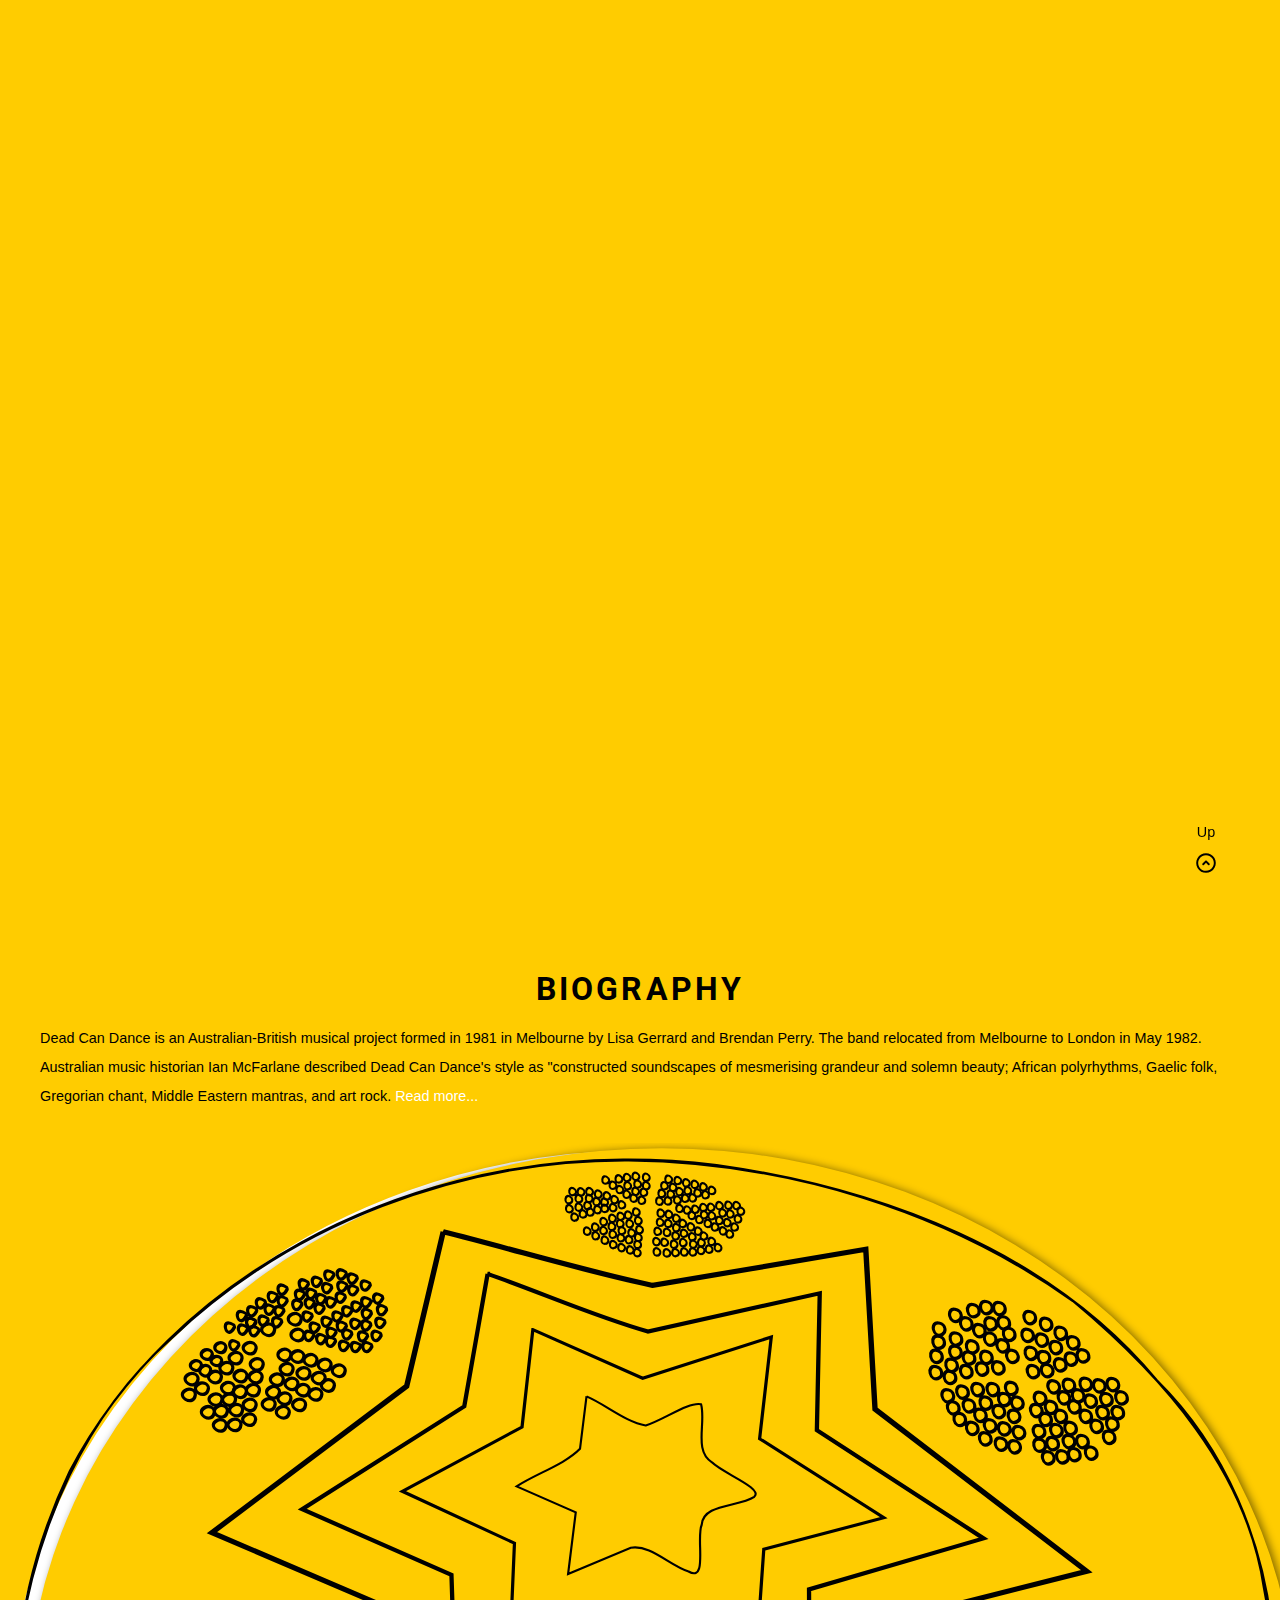
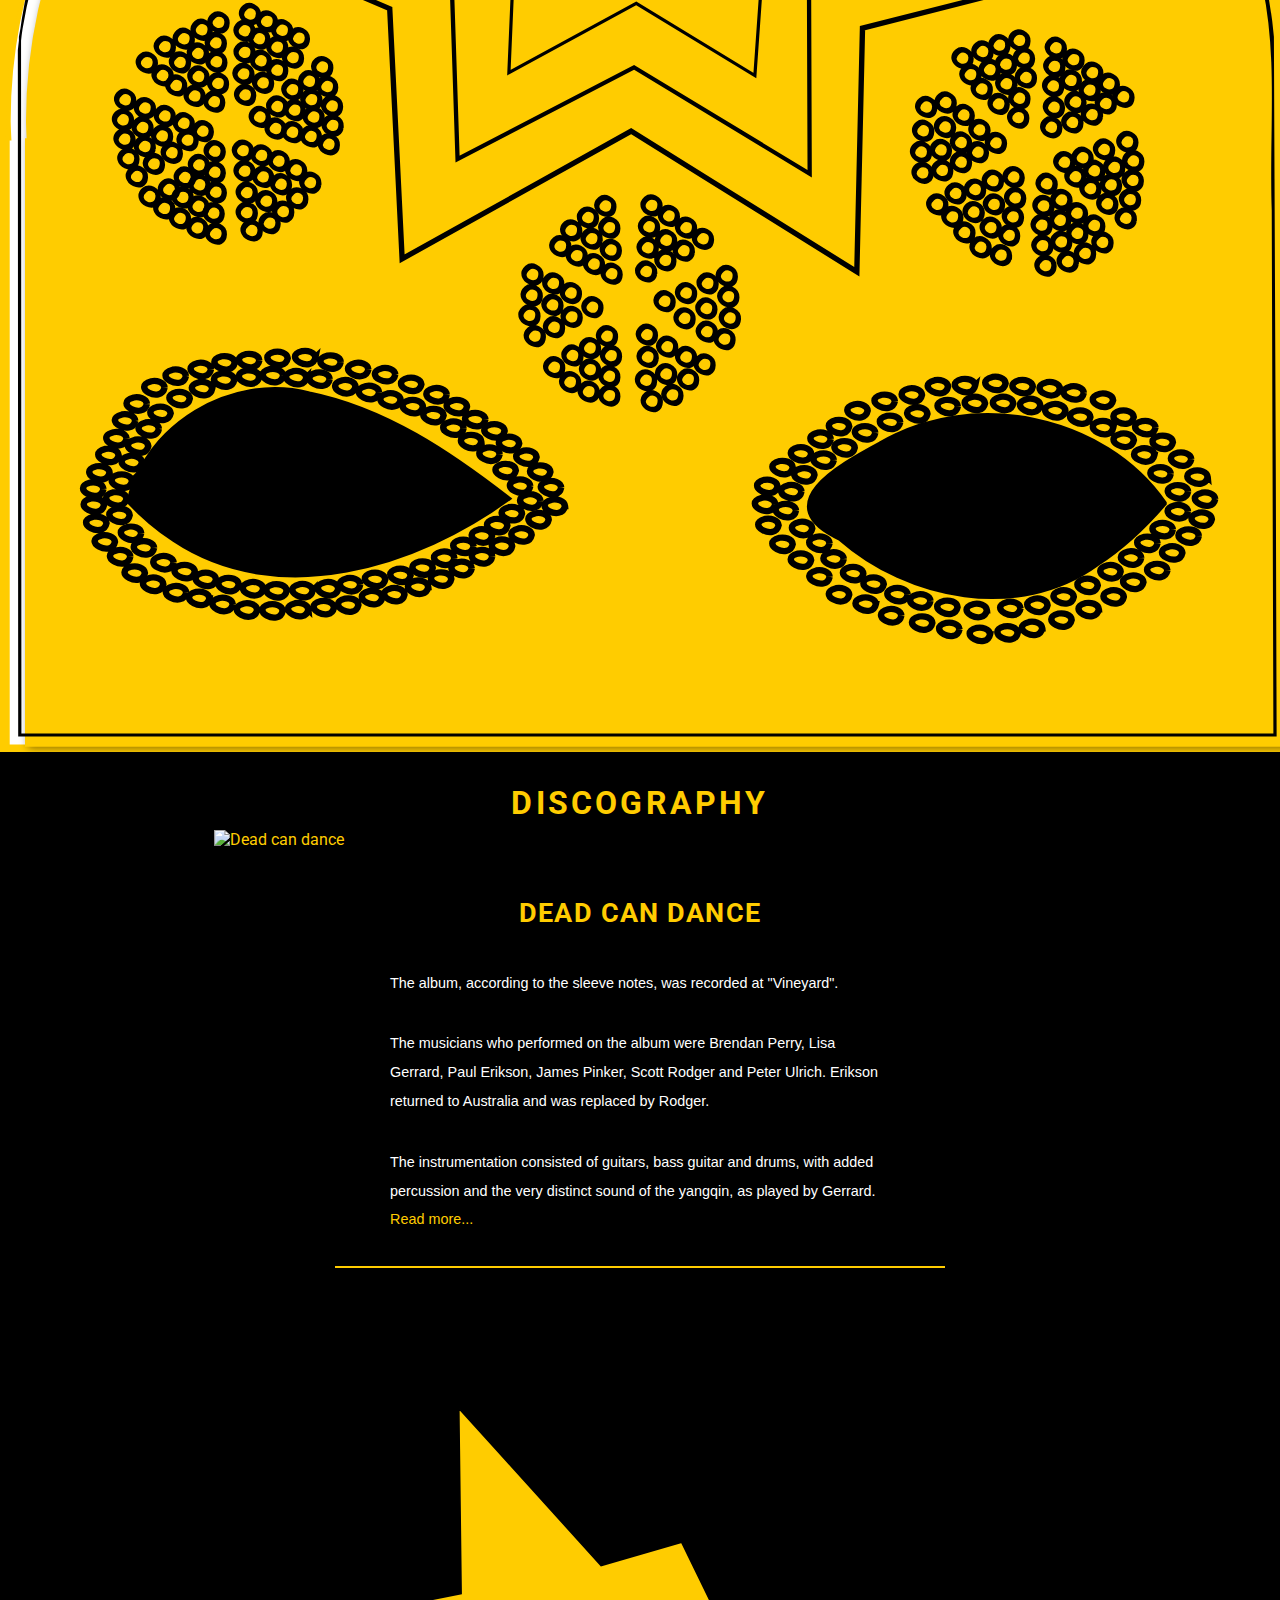
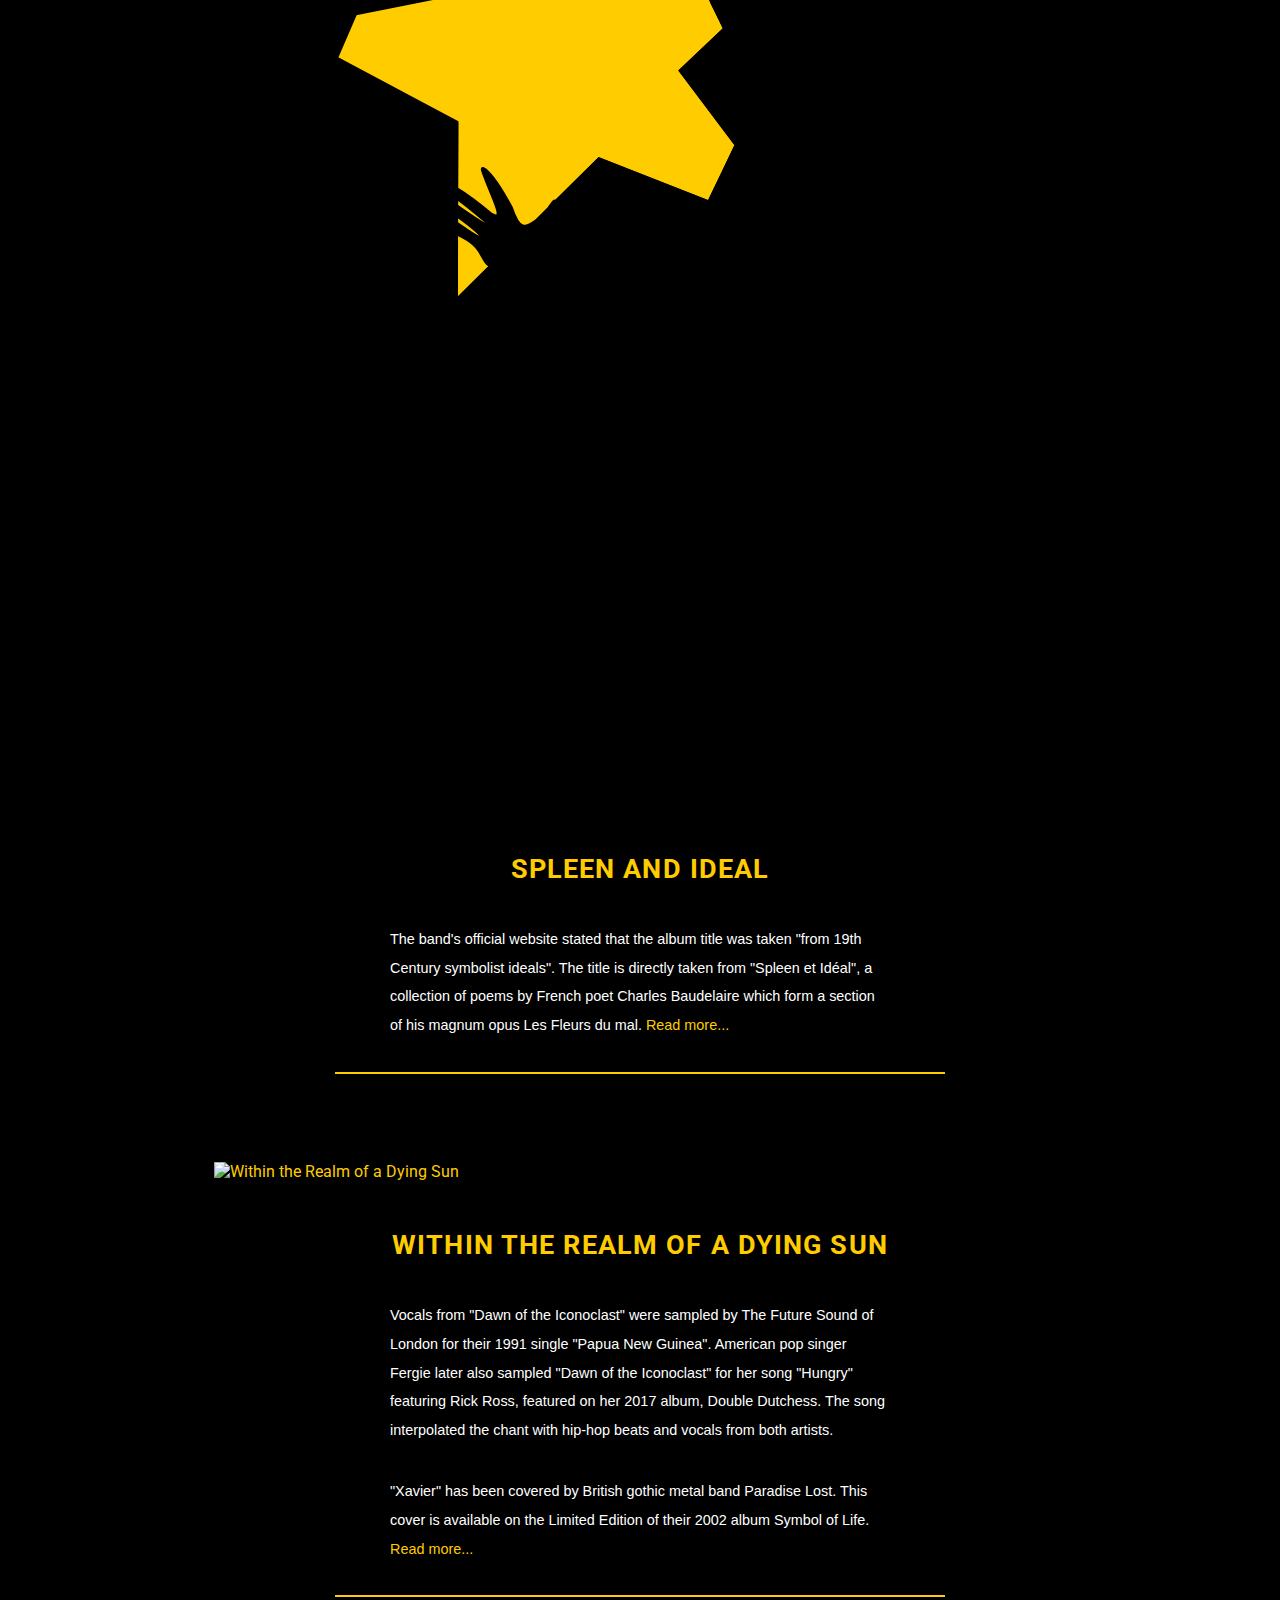
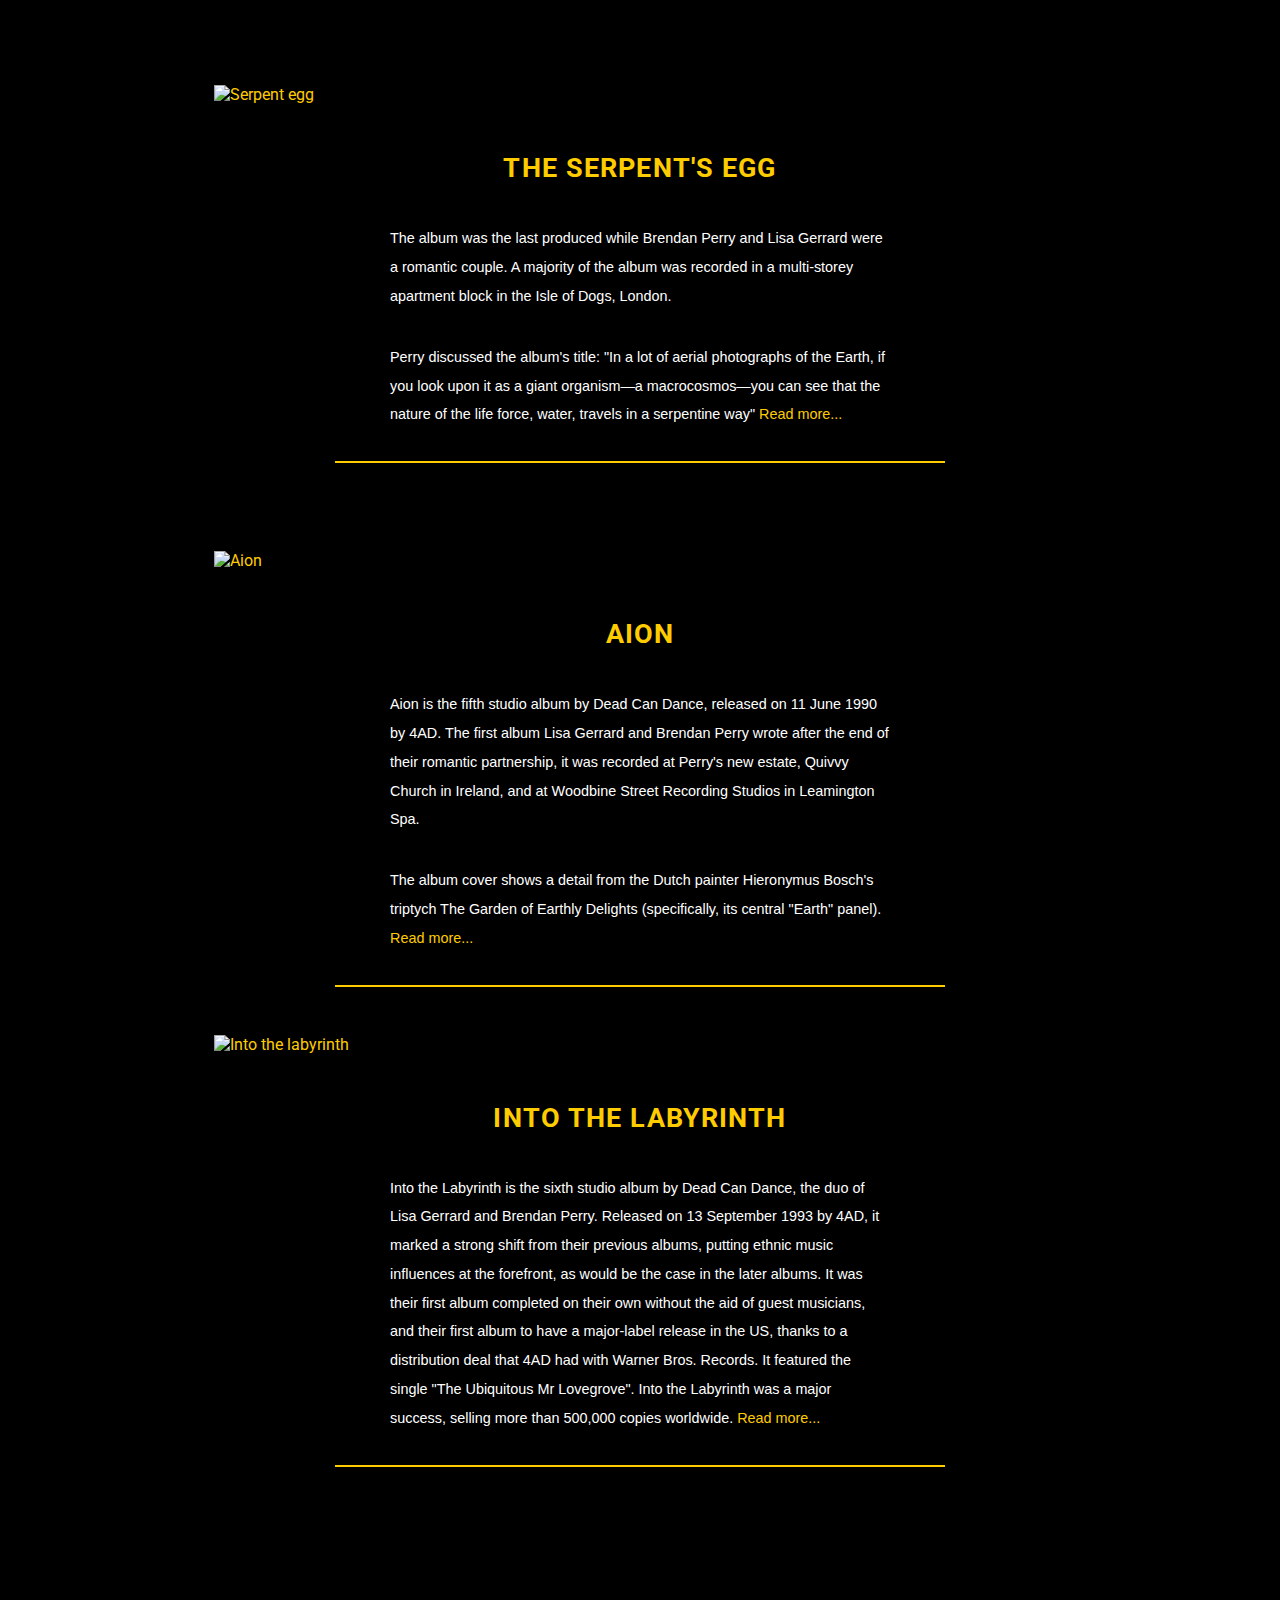
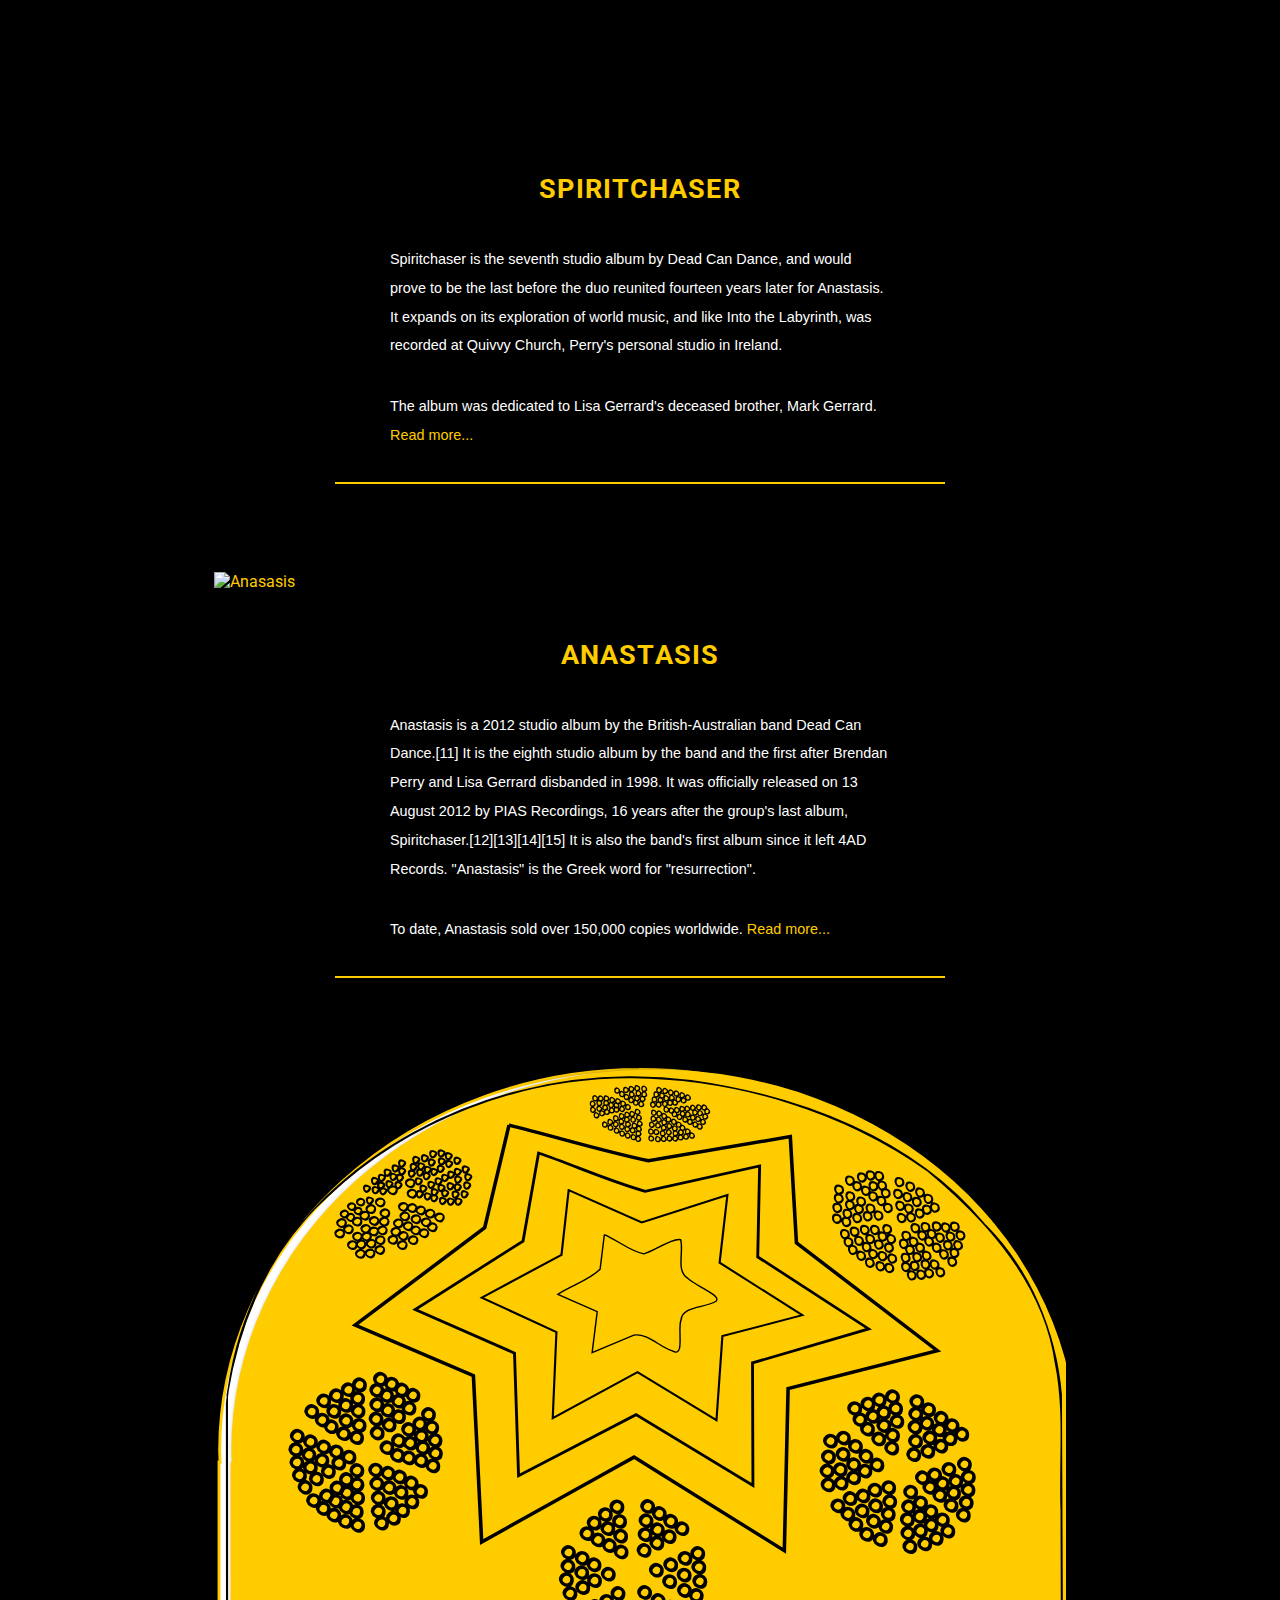
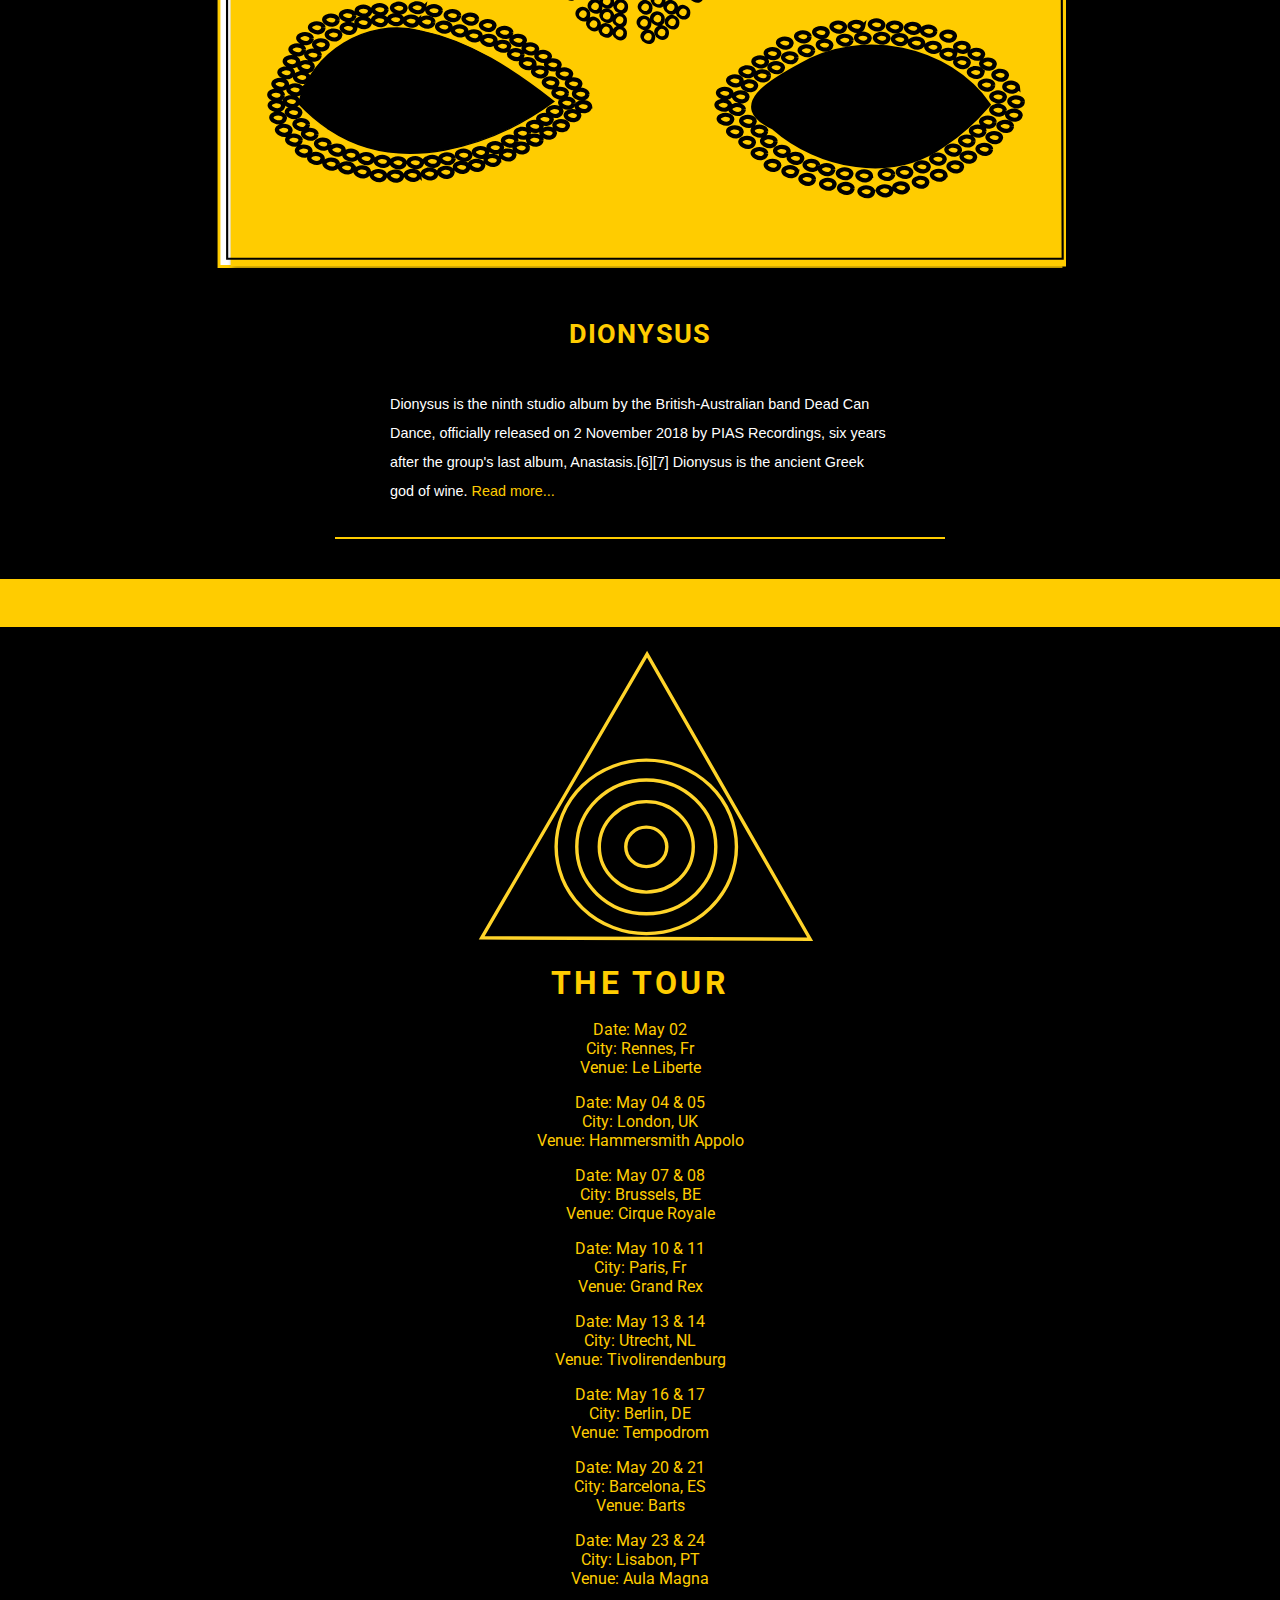
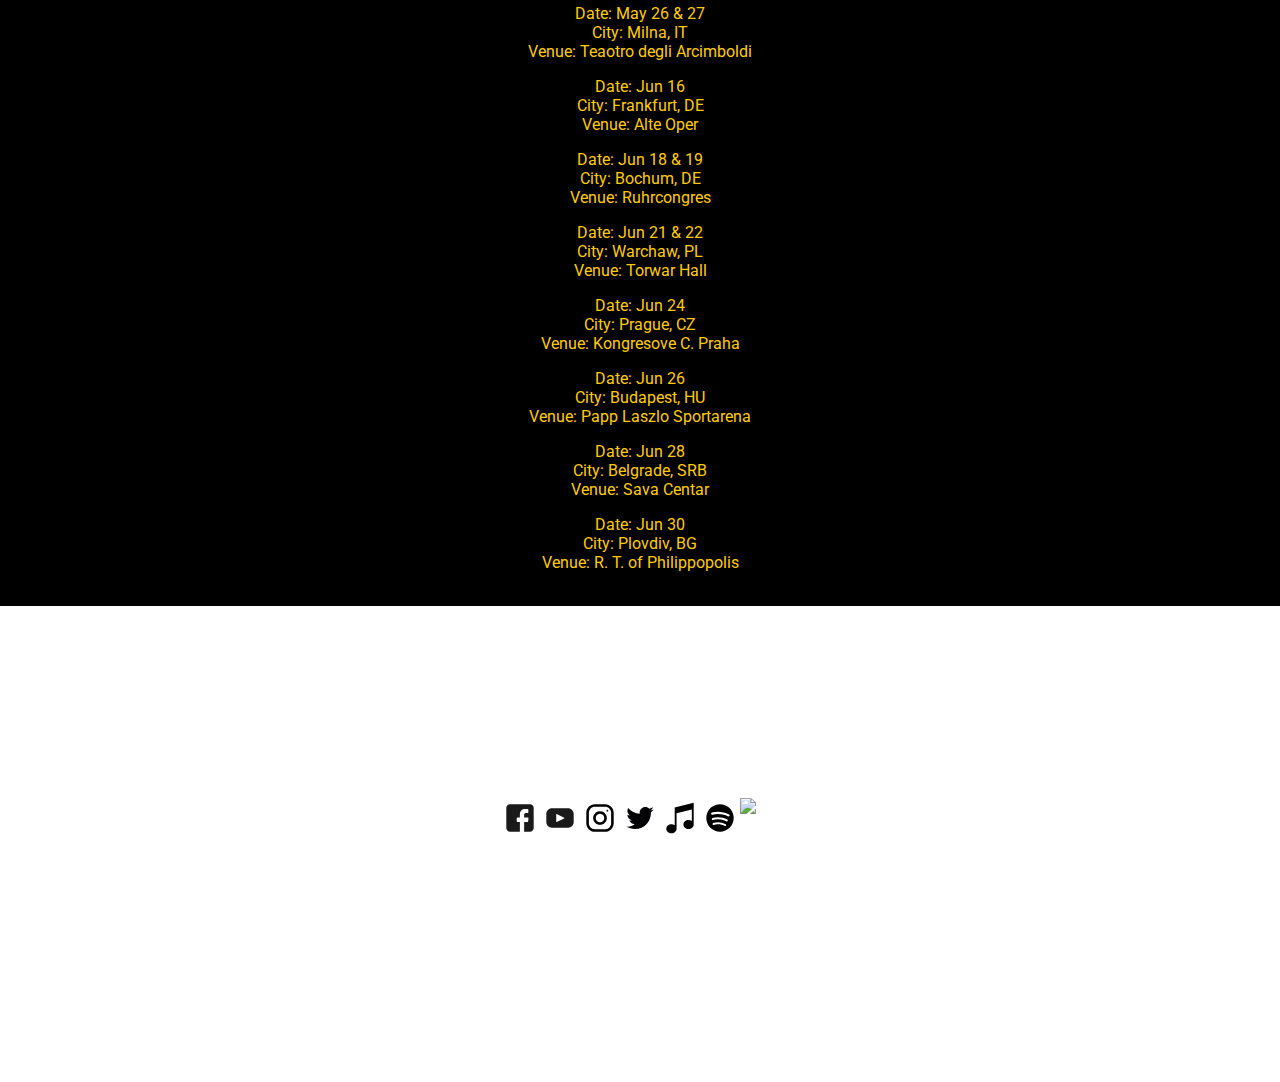
==== commit 37021883: "fix the discography area" ====
--- a/index.html
+++ b/index.html
@@ -1,6 +1,5 @@
 <!doctype html>
 <html lang="en">
-
 <head>
   <meta charset="utf-8">
   <meta name="viewport" content="width=device-width, initial-scale=1">
@@ -9,9 +8,8 @@
   <meta name="author" content="Igor Stojanovski & Elena Davcheva">
   <link rel="stylesheet" href="src/main.css">
 </head>
-
 <body id="#top">
-  <svg id="sub-mobile"
+  <svg class="sub-mobile"
      xmlns:dc="http://purl.org/dc/elements/1.1/"
      xmlns:cc="http://creativecommons.org/ns#"
      xmlns:rdf="http://www.w3.org/1999/02/22-rdf-syntax-ns#"
@@ -125,7 +123,6 @@
          transform="matrix(0.28937801,0,0,0.27116518,-11.776758,114.56354)" />
     </g>
   </svg>
-
   <header>
     <div class="mobileNav">
       <div >
@@ -148,19 +145,17 @@
   <div class="container">
     <main>
       <section id="hero">
-
-           <h1> - DEAD CAN DANCE - </h1>
-            <p>a celebration </p>
+          <img class="hidden" src="img/Spiritchaser-simplified.svg" alt="Spiritchaser">
+           <h1 class="hero">DEAD CAN DANCE </h1>
 
       </div>
-      <a href="#top"><img id = "up" src="img/up.svg" alt="Scroll to the beggining of the page"> </a>
-
+
+
+      <a href="#top"> <div class="up upper"> <p>Up</p></div> <img class= "up" src="img/up.svg" alt="Scroll to the beggining of the page"> </a>
     </section>
 
-      <section id="bio">
-
-          <img class="img" src="img/bio-pic.png" alt="Brendan Perry and Lisa Gerrard">
-          <div>
+    <section id="bio">
+        <div>
             <h2> BIOGRAPHY </h2>
 
             <p>Dead Can Dance is an Australian-British musical project formed in 1981 in Melbourne by Lisa Gerrard and Brendan Perry. The band relocated from Melbourne to London in May 1982. Australian music historian Ian McFarlane described Dead Can Dance's style as "constructed soundscapes of mesmerising grandeur and solemn beauty; African polyrhythms, Gaelic folk, Gregorian chant, Middle Eastern mantras, and art rock.
@@ -168,104 +163,152 @@
             </p>
 
           </div>
-
-      </section>
+        <div>
+            <img src="img/head_hero.svg" alt="Dionysus album">
+        </div>
+    </section>
 
       <section id="discography">
-        <article id="dcd">
-          <h3>Dead Can Dance</h3>
-
-          <img src="img/Dead_Can_Dance_album.jpg" alt="Dead can dance">
-          <p>
-            The album, according to the sleeve notes, was recorded at "Vineyard".
-          </p>
-          <p>
-            The musicians who performed on the album were Brendan Perry, Lisa Gerrard, Paul Erikson, James Pinker, Scott Rodger and Peter Ulrich. Erikson returned to Australia and was replaced by Rodger.
-          </p>
-          <p>
-            The instrumentation consisted of guitars, bass guitar and drums, with added percussion and the very distinct sound of the yangqin, as played by Gerrard.
-            <a href="dcd-album.html#dcd">Read more...</a>
-          </p>
-          <hr>
-        </article>
-        <article id="spleen">
-          <h3>Spleen and ideal</h3>
-
-          <img src="img/spleen-and-ideal.svg" alt="Spleen nad ideal">
-          <p>The band's official website stated that the album title was taken "from 19th Century symbolist ideals". The title is directly taken from "Spleen et Idéal", a collection of poems by French poet Charles Baudelaire which form a section of his magnum opus Les Fleurs du mal.
-
-          <a href="spleen-and-ideal.html">Read more...</a>
-          </p>
-          <hr>
-        </article>
-        <article id = "realm">
-          <h3>Within the Realm of a Dying Sun</h3>
-
-          <img src="img/Within_the_Realm_of_a_Dying_Sun.jpg" alt="Within the Realm of a Dying Sun">
-          <p>Vocals from "Dawn of the Iconoclast" were sampled by The Future Sound of London for their 1991 single "Papua New Guinea". American pop singer Fergie later also sampled "Dawn of the Iconoclast" for her song "Hungry" featuring Rick Ross, featured on her 2017 album, Double Dutchess. The song interpolated the chant with hip-hop beats and vocals from both artists.
-          </p><p>
-          "Xavier" has been covered by British gothic metal band Paradise Lost. This cover is available on the Limited Edition of their 2002 album Symbol of Life. <a href="within-the-realm-of-a-dying-sun.html">Read more...</a>
-          </p>
-          <hr>
-        </article>
-
-        <article id="serpents">
-          <h3>The Serpent's egg</h3>
-
-          <img src="img/Serpent_egg_-_dead_can_dance_-_front.jpg" alt="Serpent egg">
-          <p>The album was the last produced while Brendan Perry and Lisa Gerrard were a romantic couple. A majority of the album was recorded in a multi-storey apartment block in the Isle of Dogs, London.
-          </p><p>
-          Perry discussed the album's title: "In a lot of aerial photographs of the Earth, if you look upon it as a giant organism—a macrocosmos—you can see that the nature of the life force, water, travels in a serpentine way"
-          <a href="the-serpents-egg.html">Read more...</a>
-          </p>
-            <hr>
-        </article>
-        <article id = "aion">
-          <h3>Aion</h3>
-          <img src="img/Aion.jpg" alt="Aion">
-          <p>Aion is the fifth studio album by Dead Can Dance, released on 11 June 1990 by 4AD. The first album Lisa Gerrard and Brendan Perry wrote after the end of their romantic partnership, it was recorded at Perry's new estate, Quivvy Church in Ireland, and at Woodbine Street Recording Studios in Leamington Spa.
-          </p><p>
-            The album cover shows a detail from the Dutch painter Hieronymus Bosch's triptych The Garden of Earthly Delights (specifically, its central "Earth" panel).
-            <a href="aion.html">Read more...</a>
-          </p>
-          <hr>
-        </article>
-        <article id ="labyrinth">
-          <h3>Into the labyrinth</h3>
-
-          <img src="img/Into_labyrinth_-_dead_can_dance.jpg" alt="Into the labyrinth">
-          <p>Into the Labyrinth is the sixth studio album by Dead Can Dance, the duo of Lisa Gerrard and Brendan Perry. Released on 13 September 1993 by 4AD, it marked a strong shift from their previous albums, putting ethnic music influences at the forefront, as would be the case in the later albums. It was their first album completed on their own without the aid of guest musicians, and their first album to have a major-label release in the US, thanks to a distribution deal that 4AD had with Warner Bros. Records. It featured the single "The Ubiquitous Mr Lovegrove". Into the Labyrinth was a major success, selling more than 500,000 copies worldwide. <a href="into-the-labyrinth.html">Read more...</a>
-          </p>
-          <hr>
-        </article>
-        <article id ="spiritchaser">
-          <h3>Spiritchaser</h3>
-
-          <img src="img/Spiritchaser-simplified.svg" alt="Spiritchaser">
-          <p>Spiritchaser is the seventh studio album by Dead Can Dance, and would prove to be the last before the duo reunited fourteen years later for Anastasis. It expands on its exploration of world music, and like Into the Labyrinth, was recorded at Quivvy Church, Perry's personal studio in Ireland.
-          </p>
-          <p>The album was dedicated to Lisa Gerrard's deceased brother, Mark Gerrard. <a href="spiritchaser.html">Read more...</a>
-          </p>
-          <hr>
-        </article>
-        <article id="anastasis">
-          <h3>Anastasis</h3>
-
-          <img src="img/Anastasis_(album).jpg" alt="Anasasis">
-          <p>Anastasis is a 2012 studio album by the British-Australian band Dead Can Dance.[11] It is the eighth studio album by the band and the first after Brendan Perry and Lisa Gerrard disbanded in 1998. It was officially released on 13 August 2012 by PIAS Recordings, 16 years after the group's last album, Spiritchaser.[12][13][14][15] It is also the band's first album since it left 4AD Records. "Anastasis" is the Greek word for "resurrection".
-          </p>
-          <p>To date, Anastasis sold over 150,000 copies worldwide. <a href="anastasis.html">Read more...</a>
-          </p>
-          <hr>
-        </article>
-        <article id ="dionysus">
-          <h3>Dionysus</h3>
-          <img src="img/head_hero.svg" alt="Dionysus album">
-          <p>Dionysus is the ninth studio album by the British-Australian band Dead Can Dance, officially released on 2 November 2018 by PIAS Recordings, six years after the group's last album, Anastasis.[6][7] Dionysus is the ancient Greek god of wine. <a href="dionysus.html">Read more...</a>
-          </p>
-            <hr>
-        </article>
+      <h2>DISCOGRAPHY</h2>
+        <div class="disco-tainer">
+          <article id="dcd">
+            <div class="flexed">
+              <img src="img/Dead_Can_Dance_album.jpg" alt="Dead can dance">
+              <div class="text">
+                <h3>Dead Can Dance</h3>
+                <p>
+                  The album, according to the sleeve notes, was recorded at "Vineyard".
+                </p>
+                <p>
+                  The musicians who performed on the album were Brendan Perry, Lisa Gerrard, Paul Erikson, James Pinker, Scott Rodger and Peter Ulrich. Erikson returned to Australia and was replaced by Rodger.
+                </p>
+                <p>
+                  The instrumentation consisted of guitars, bass guitar and drums, with added percussion and the very distinct sound of the yangqin, as played by Gerrard.
+                  <a href="dcd-album.html#dcd">Read more...</a>
+                  <hr>
+                </p>
+              </div>
+           </div>
+          </article>
+
+          <article id="spleen">
+            <div class="flexed">
+              <img src="img/spleen-and-ideal.svg" alt="Spleen nad ideal">
+              <div class="text">
+                <h3>Spleen and ideal</h3>
+                <p>The band's official website stated that the album title was taken "from 19th Century symbolist ideals". The title is directly taken from "Spleen et Idéal", a collection of poems by French poet Charles Baudelaire which form a section of his magnum opus Les Fleurs du mal.
+
+                <a href="spleen-and-ideal.html">Read more...</a>
+                <hr>
+                </p>
+              </div>
+
+            </div>
+          </article>
+          <article id = "realm">
+
+            <div class="flexed">
+              <img src="img/Within_the_Realm_of_a_Dying_Sun.jpg" alt="Within the Realm of a Dying Sun">
+              <div class="text">
+                <h3>Within the Realm of a Dying Sun</h3>
+                <p>Vocals from "Dawn of the Iconoclast" were sampled by The Future Sound of London for their 1991 single "Papua New Guinea". American pop singer Fergie later also sampled "Dawn of the Iconoclast" for her song "Hungry" featuring Rick Ross, featured on her 2017 album, Double Dutchess. The song interpolated the chant with hip-hop beats and vocals from both artists.
+                </p><p>
+                "Xavier" has been covered by British gothic metal band Paradise Lost. This cover is available on the Limited Edition of their 2002 album Symbol of Life. <a href="within-the-realm-of-a-dying-sun.html">Read more...</a>
+                <hr>
+                </p>
+
+              </div>
+            </div>
+          </article>
+
+          <article id="serpents">
+
+            <div class="flexed">
+              <img src="img/Serpent_egg_-_dead_can_dance_-_front.jpg" alt="Serpent egg">
+               <div class="text">
+                <h3>The Serpent's egg</h3>
+                <p>The album was the last produced while Brendan Perry and Lisa Gerrard were a romantic couple. A majority of the album was recorded in a multi-storey apartment block in the Isle of Dogs, London.
+                </p><p>
+                Perry discussed the album's title: "In a lot of aerial photographs of the Earth, if you look upon it as a giant organism—a macrocosmos—you can see that the nature of the life force, water, travels in a serpentine way"
+                <a href="the-serpents-egg.html">Read more...</a>
+                <hr>
+                </p>
+             </div>
+            </div>
+          </article>
+
+          <article id = "aion">
+            <div class="flexed">
+              <img src="img/Aion.jpg" alt="Aion">
+              <div class="text">
+                <h3>Aion</h3>
+                <p>Aion is the fifth studio album by Dead Can Dance, released on 11 June 1990 by 4AD. The first album Lisa Gerrard and Brendan Perry wrote after the end of their romantic partnership, it was recorded at Perry's new estate, Quivvy Church in Ireland, and at Woodbine Street Recording Studios in Leamington Spa.
+                </p><p>
+                  The album cover shows a detail from the Dutch painter Hieronymus Bosch's triptych The Garden of Earthly Delights (specifically, its central "Earth" panel).
+                  <a href="aion.html">Read more...</a>
+                </p>
+                <hr>
+              </div>
+            </div>
+          </article>
+
+          <article id ="labyrinth">
+
+            <div class="flexed">
+              <img src="img/Into_labyrinth_-_dead_can_dance.jpg" alt="Into the labyrinth">
+              <div class="text">
+                <h3>Into the labyrinth</h3>
+                <p>Into the Labyrinth is the sixth studio album by Dead Can Dance, the duo of Lisa Gerrard and Brendan Perry. Released on 13 September 1993 by 4AD, it marked a strong shift from their previous albums, putting ethnic music influences at the forefront, as would be the case in the later albums. It was their first album completed on their own without the aid of guest musicians, and their first album to have a major-label release in the US, thanks to a distribution deal that 4AD had with Warner Bros. Records. It featured the single "The Ubiquitous Mr Lovegrove". Into the Labyrinth was a major success, selling more than 500,000 copies worldwide. <a href="into-the-labyrinth.html">Read more...</a>
+                <hr>
+                </p>
+             </div>
+            </div>
+          </article>
+
+          <article id ="spiritchaser">
+
+            <div class="flexed">
+              <img src="img/Spiritchaser-simplified.svg" alt="Spiritchaser">
+              <div class="text">
+                <h3>Spiritchaser</h3>
+                <p>Spiritchaser is the seventh studio album by Dead Can Dance, and would prove to be the last before the duo reunited fourteen years later for Anastasis. It expands on its exploration of world music, and like Into the Labyrinth, was recorded at Quivvy Church, Perry's personal studio in Ireland.
+                </p>
+                <p>The album was dedicated to Lisa Gerrard's deceased brother, Mark Gerrard. <a href="spiritchaser.html">Read more...</a>
+                <hr>
+                </p>
+              </div>
+            </div>
+          </article>
+
+          <article id="anastasis">
+
+            <div class="flexed">
+              <img src="img/Anastasis_(album).jpg" alt="Anasasis">
+              <div class="text">
+                <h3>Anastasis</h3>
+                <p>Anastasis is a 2012 studio album by the British-Australian band Dead Can Dance.[11] It is the eighth studio album by the band and the first after Brendan Perry and Lisa Gerrard disbanded in 1998. It was officially released on 13 August 2012 by PIAS Recordings, 16 years after the group's last album, Spiritchaser.[12][13][14][15] It is also the band's first album since it left 4AD Records. "Anastasis" is the Greek word for "resurrection".
+                </p>
+                <p>To date, Anastasis sold over 150,000 copies worldwide. <a href="anastasis.html">Read more...</a>
+                <hr>
+                </p>
+              </div>
+            </div>
+          </article>
+
+          <article id ="dionysus">
+            <div class="flexed">
+              <img src="img/head_hero.svg" alt="Dionysus album">
+               <div class="text">
+                <h3>Dionysus</h3>
+                <p>Dionysus is the ninth studio album by the British-Australian band Dead Can Dance, officially released on 2 November 2018 by PIAS Recordings, six years after the group's last album, Anastasis.[6][7] Dionysus is the ancient Greek god of wine. <a href="dionysus.html">Read more...</a>
+                <hr>
+                </p>
+              </div>
+            </div>
+          </article>
+        </div>
     </section>
+
     <section id="tour">
 
       <svg id="triangle"
@@ -472,5 +515,6 @@
 </footer>
 
 <script src="src/js/menu.js"></script>
+<script src="src/js/hero.js"></script>
 </body>
 </html>
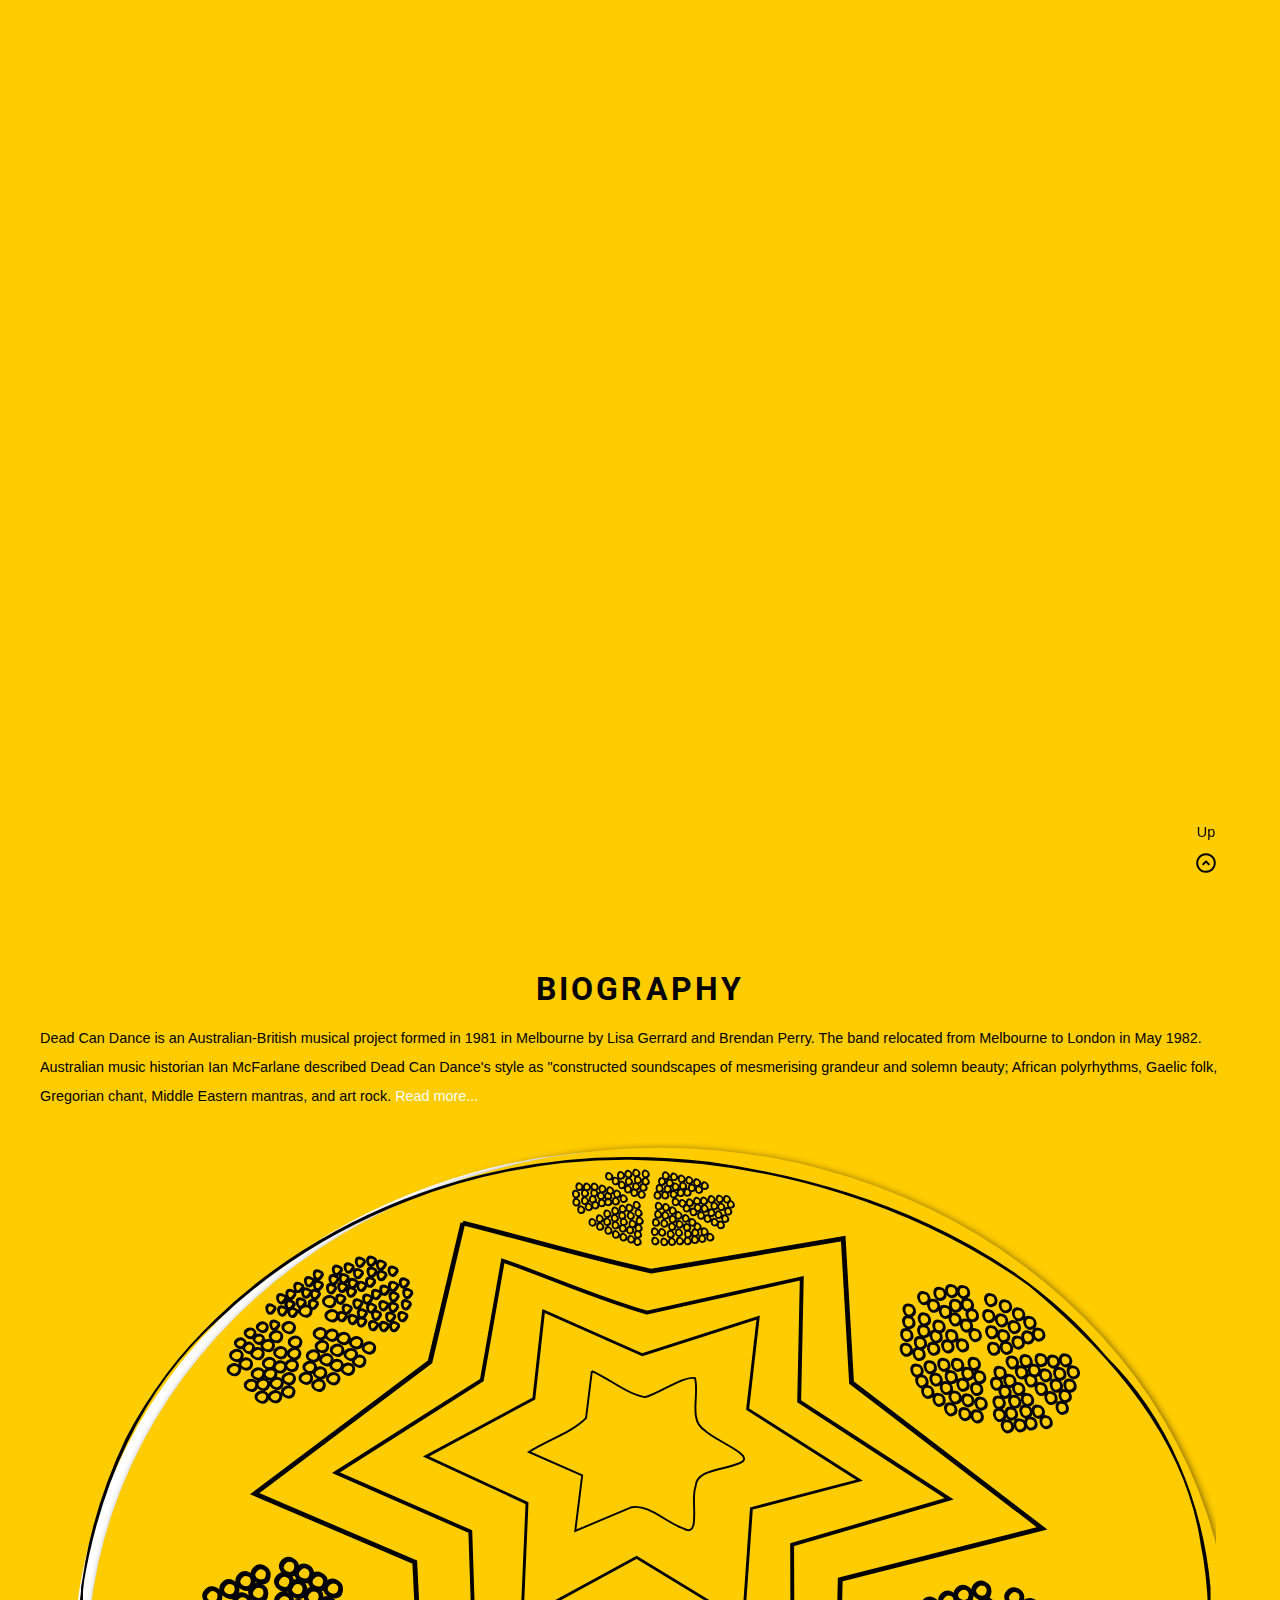
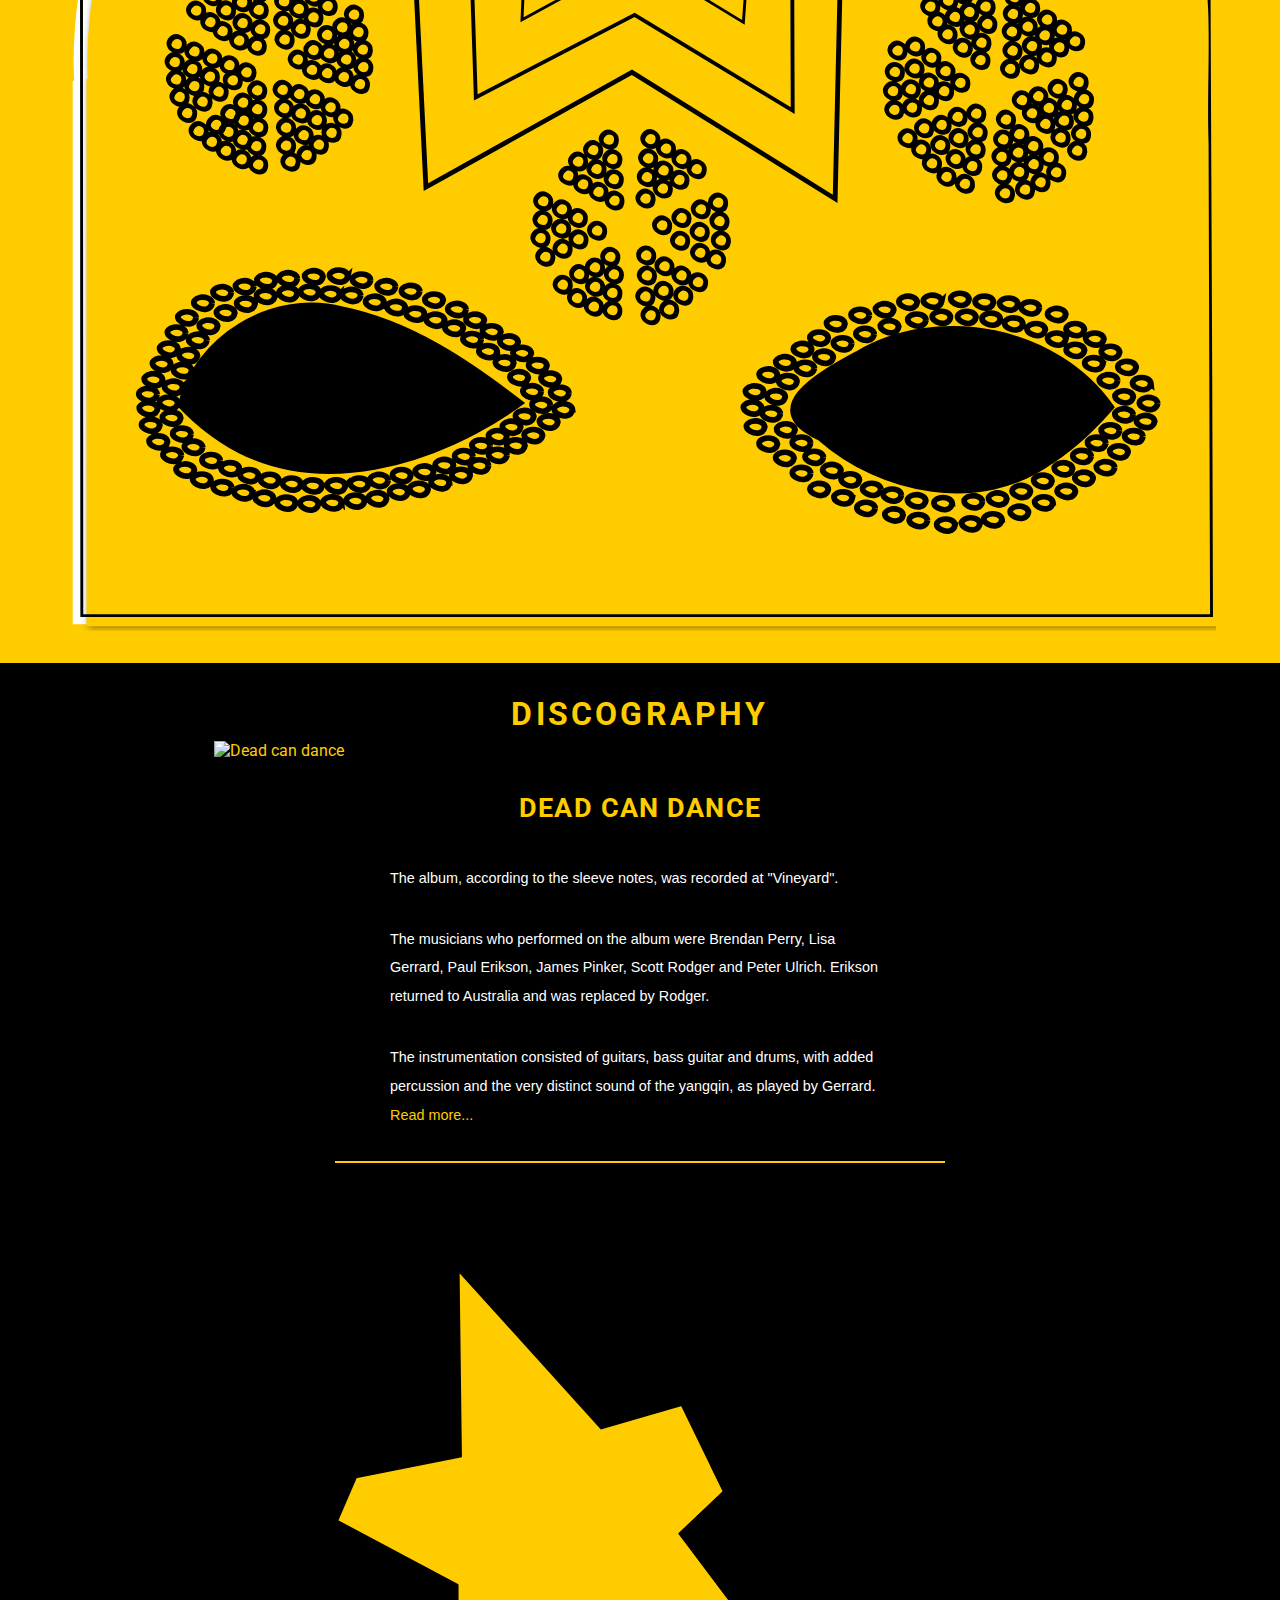
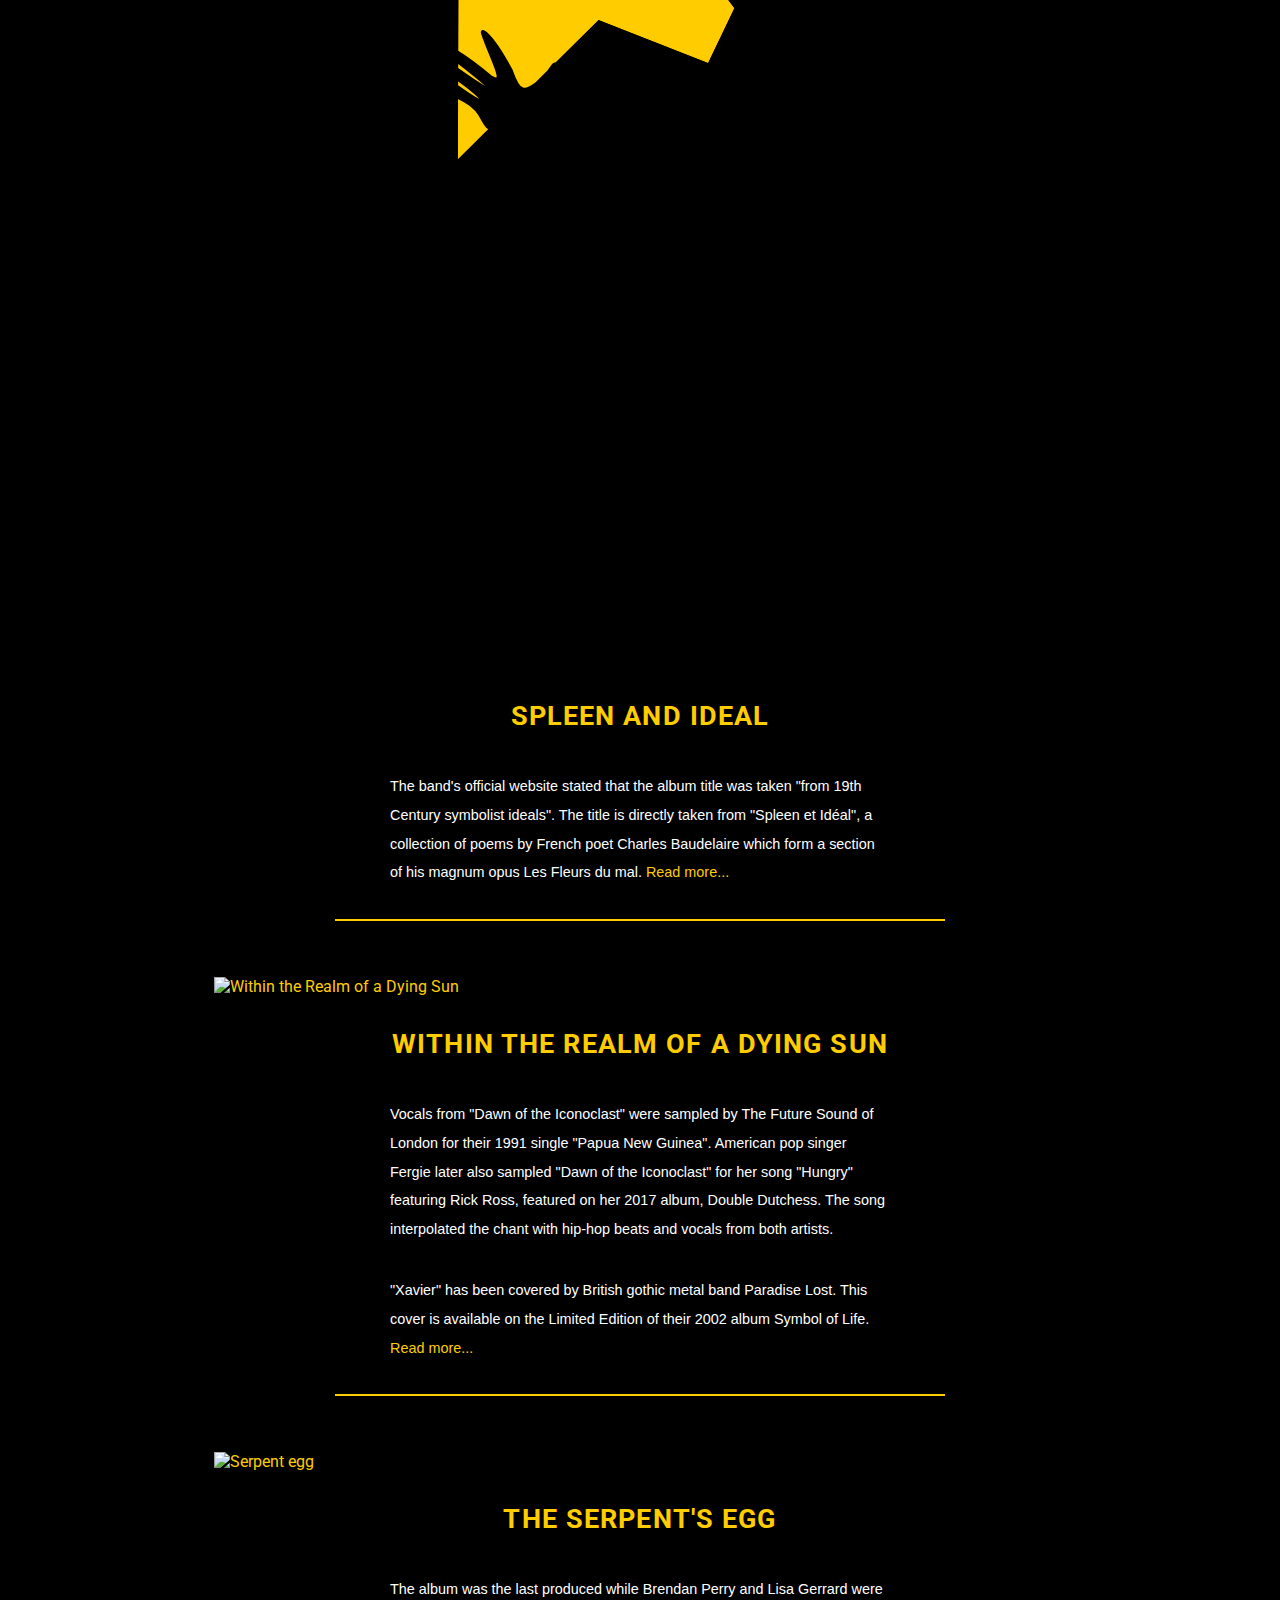
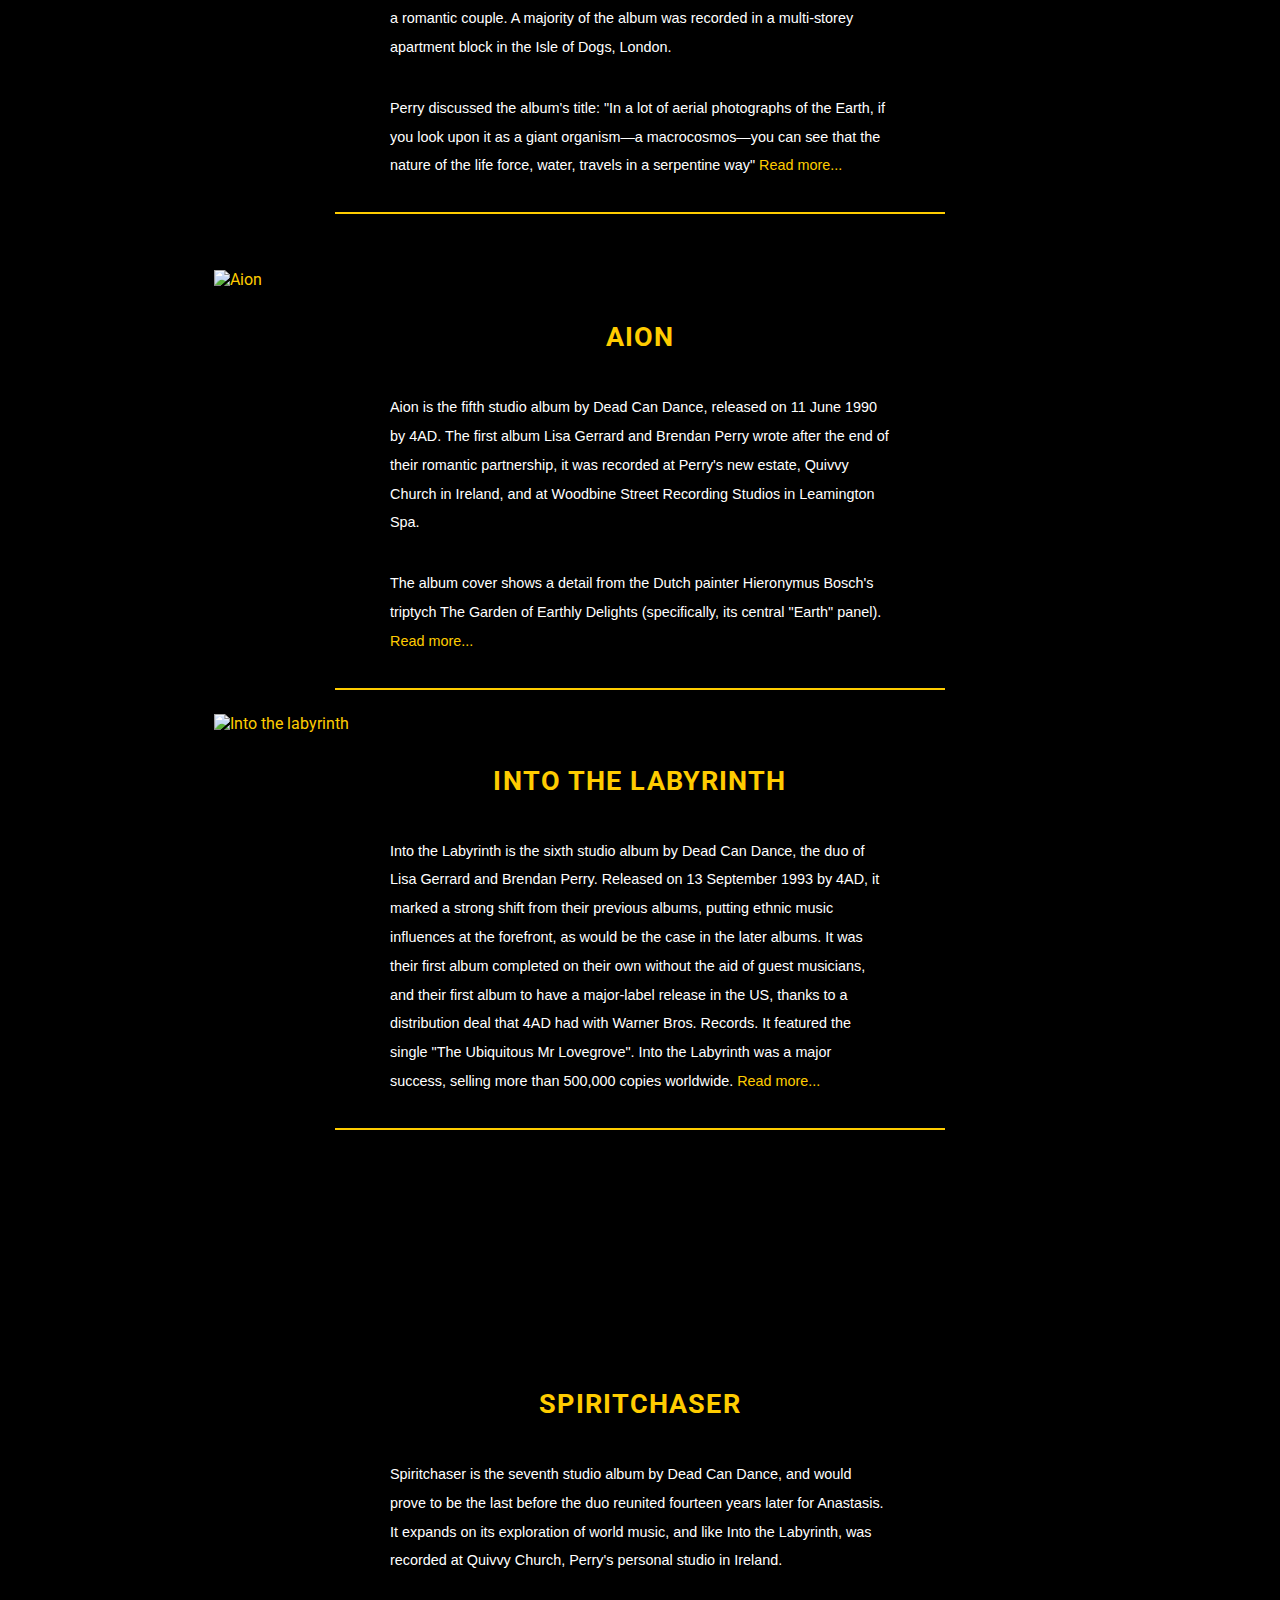
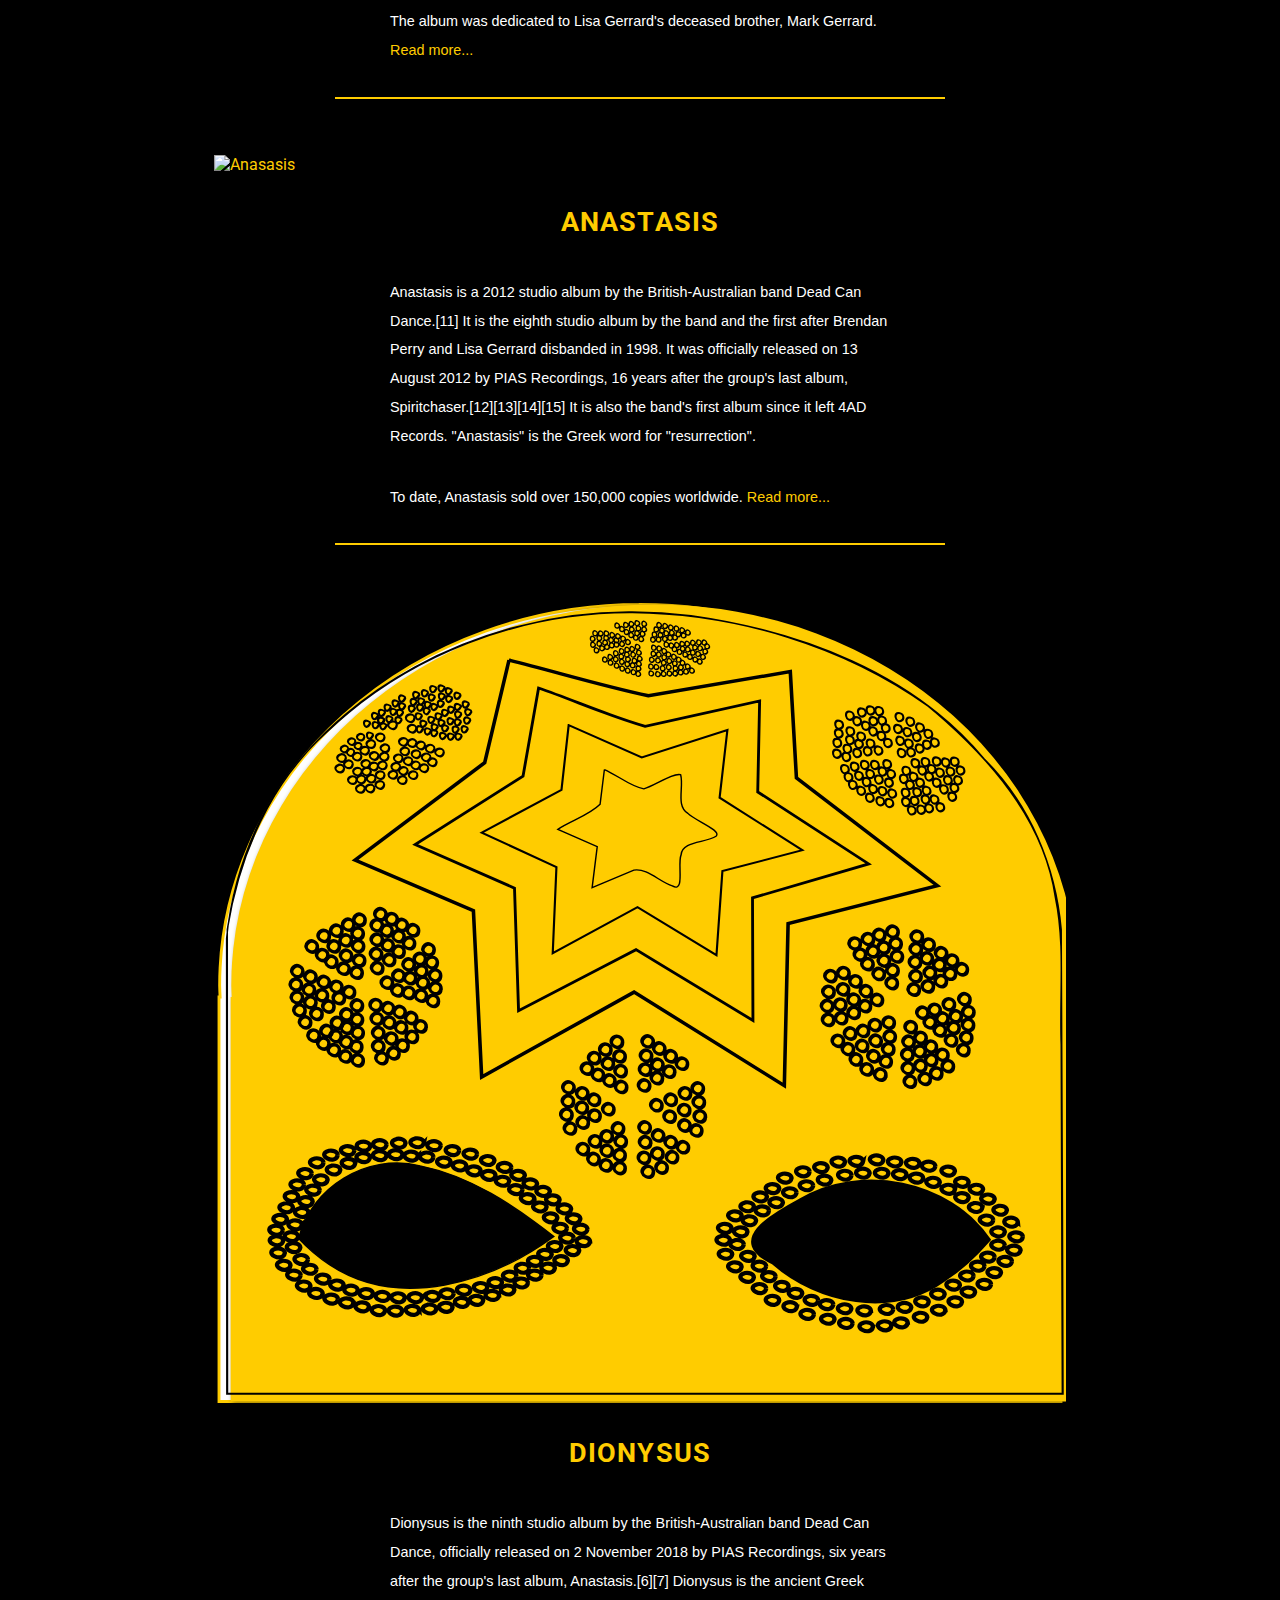
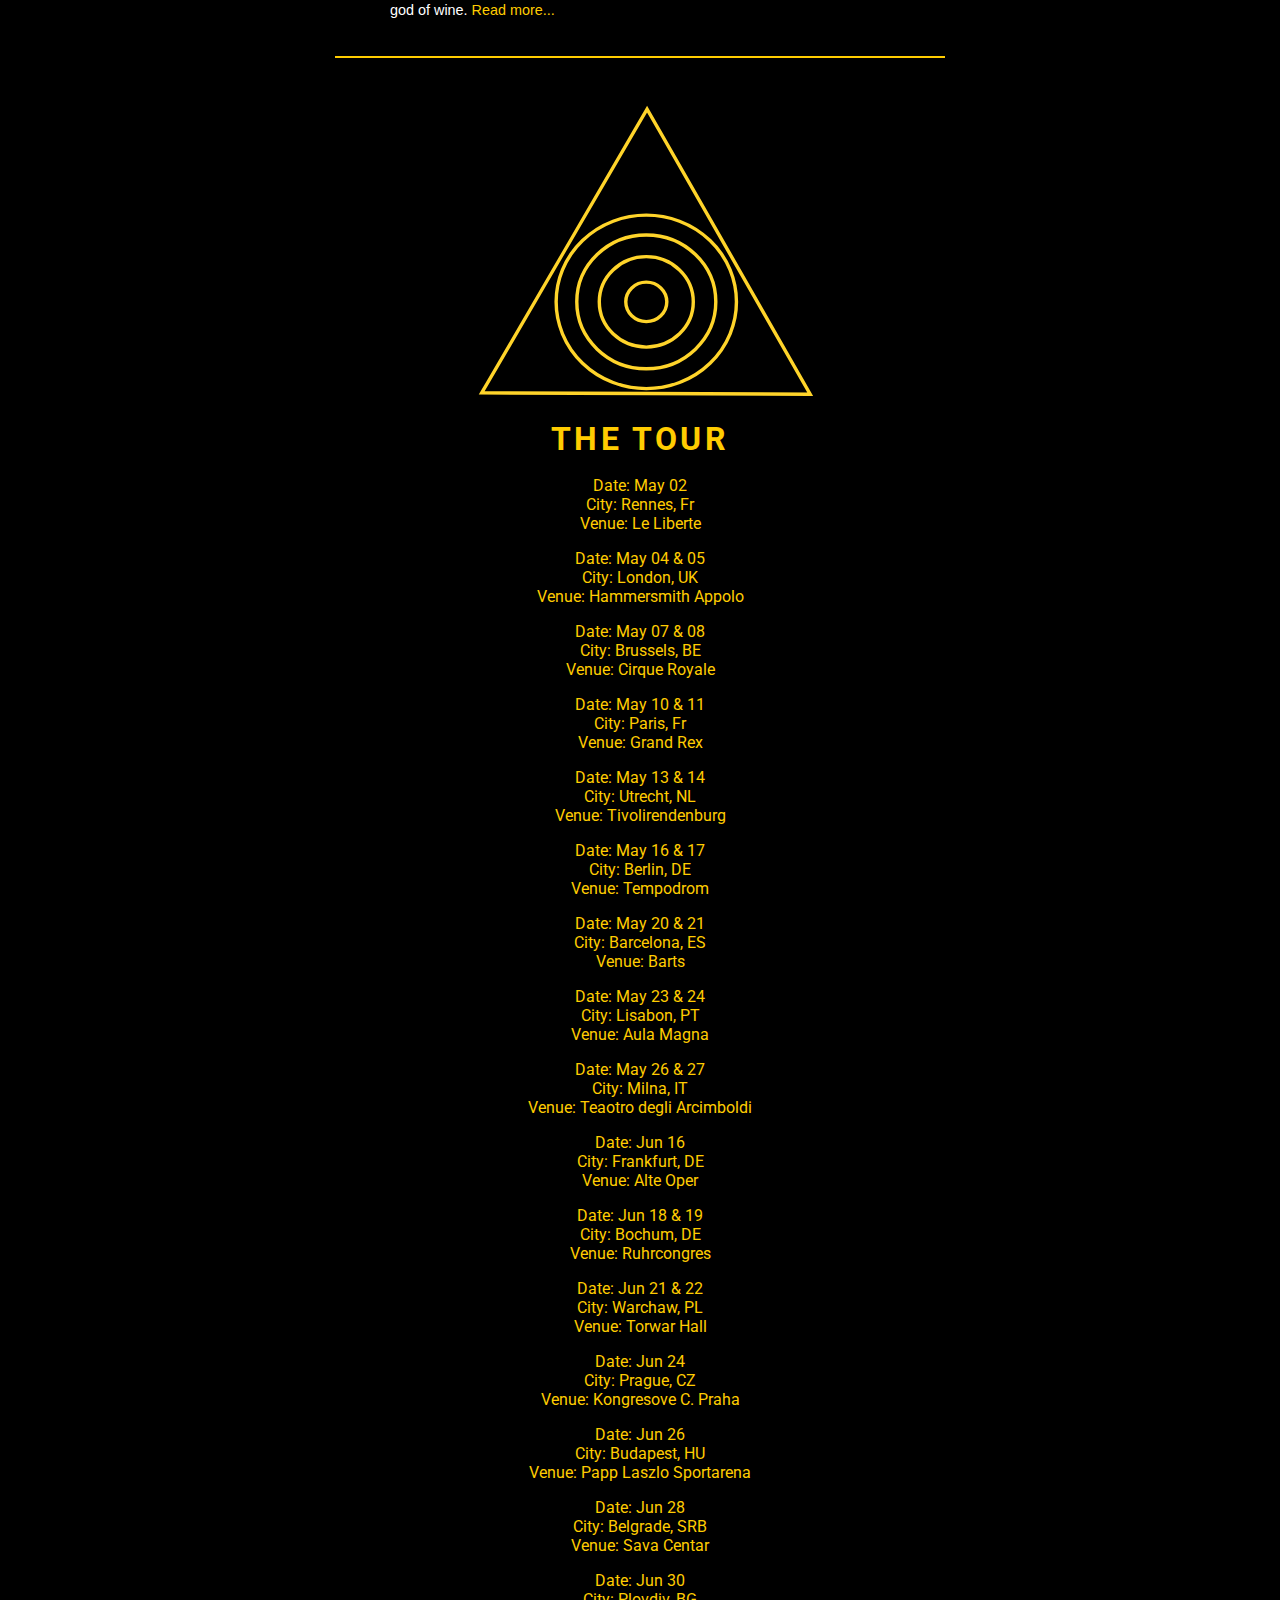
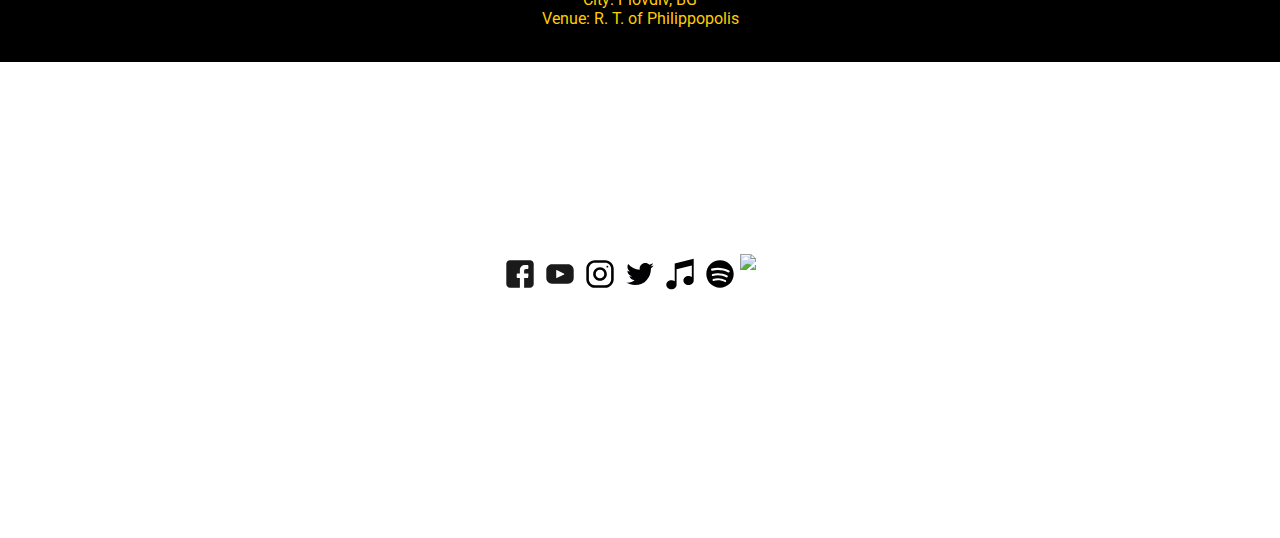
==== commit 5713cb3a: "fix the maring bug in the discography area" ====
--- a/index.html
+++ b/index.html
@@ -162,9 +162,9 @@
              <a href="bio.html"> Read more...</a>
             </p>
 
-          </div>
+        </div>
         <div>
-            <img src="img/head_hero.svg" alt="Dionysus album">
+            <img id="bio-img" src="img/head_hero.svg" alt="Dionysus album">
         </div>
     </section>
 
@@ -257,6 +257,7 @@
             <div class="flexed">
               <img src="img/Into_labyrinth_-_dead_can_dance.jpg" alt="Into the labyrinth">
               <div class="text">
+
                 <h3>Into the labyrinth</h3>
                 <p>Into the Labyrinth is the sixth studio album by Dead Can Dance, the duo of Lisa Gerrard and Brendan Perry. Released on 13 September 1993 by 4AD, it marked a strong shift from their previous albums, putting ethnic music influences at the forefront, as would be the case in the later albums. It was their first album completed on their own without the aid of guest musicians, and their first album to have a major-label release in the US, thanks to a distribution deal that 4AD had with Warner Bros. Records. It featured the single "The Ubiquitous Mr Lovegrove". Into the Labyrinth was a major success, selling more than 500,000 copies worldwide. <a href="into-the-labyrinth.html">Read more...</a>
                 <hr>
